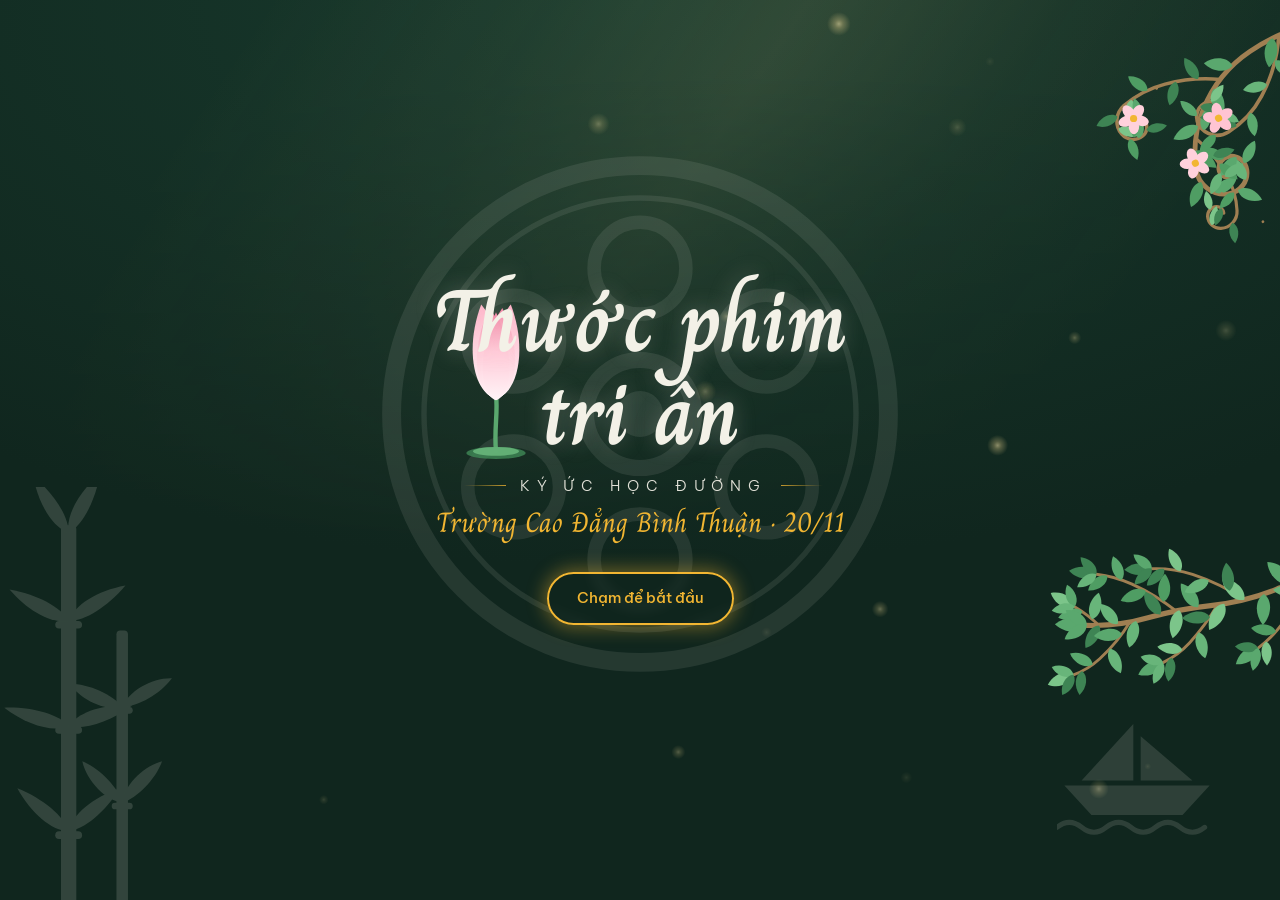
==== index.html @ 427b285a "Add files via upload" ====
<!doctype html>
<!--
  THƯỚC PHIM TRI ÂN · CĐ BÌNH THUẬN (v33 – bản đã làm đẹp code)
  Các khối mã trong file (theo thứ tự xuất hiện):
    - CSS  (chính)
    - CSS  mail-intro-css
    - CSS  replay-css
    - CSS  start-polish-css
    - CSS  fin-pop-css
    - CSS  lite-css
    - CSS  v29-flora-css
    - CSS  finale-css
    - CSS  fumo-css
    - CSS  team-css
    - CSS  lantern-css
    - CSS  cat-css
    - CSS  cat-neon-css
    - CSS  past-css
    - CSS  meme-css
    - CSS  toast-css
    - JS   (chính)
    - JS   (chính)
    - JS   finale-js
    - JS   fumo-js
    - JS   lantern-js
    - JS   toast-js
    - JS   start-dust-js
    - JS   (chính)
  Dữ liệu ảnh/âm thanh/video nằm cuối file trong các thẻ <script type="text/plain" id="d0..d19"> (base64).
-->
<html lang="vi">
<head>
<meta charset="UTF-8">
<meta name="viewport" content="width=device-width,initial-scale=1,viewport-fit=cover">
<script>
/* v29: chế độ nhẹ cho iPhone / máy yếu + hiện lỗi nếu có (thay vì đơ im lặng) */
var _DD = function (id) {
  var e = document.getElementById(id);
  if (!e)
    throw new Error("thiếu dữ liệu " + id);
  return e.textContent;
};
var _D = _DD;
var _L = function (id) {
  var a = [0].concat([].slice.call(arguments, 1));
  Object.defineProperty(a, 0, { get: function () {
      return _D(id);
    } });
  return a;
};
(function () {
  var d = document.documentElement, n = navigator, ios = /iP(hone|ad|od)/.test(n.userAgent) || (n.platform === "MacIntel" && n.maxTouchPoints > 1);
  if (ios)
    d.className += " ios";
  if (ios || /Zalo|FBAN|FBAV|FB_IAB|Messenger|Instagram|Line\//i.test(n.userAgent) || (n.hardwareConcurrency || 8) <= 4 || (n.deviceMemory || 8) <= 2)
    d.className += " lite";
  addEventListener("error", function (e) {
    try {
      var b = document.getElementById("err-b");
      if (!b) {
        b = document.createElement("div");
        b.id = "err-b";
        b.style.cssText = "position:fixed;left:8px;right:8px;bottom:8px;z-index:2147483647;background:#4a1010;color:#fff;font:12px/1.4 sans-serif;padding:8px 10px;border-radius:8px;opacity:.94";
        b.onclick = function () {
          b.remove();
        };
        (document.body || d).appendChild(b);
      }
      b.textContent = "Lỗi: " + (e.message || "không rõ") + (e.lineno ? " (dòng " + e.lineno + ")" : "") + " · chạm để ẩn";
    }
    catch (x) { }
  });
})();
</script>
<meta name="theme-color" content="#10261e">
<title>Thước phim tri ân · CĐ Bình Thuận</title>
<link rel="stylesheet" href="https://fonts.googleapis.com/css2?family=Charm:wght@400;700&family=Great+Vibes&family=Alex+Brush&family=VT323&family=Be+Vietnam+Pro:wght@300;400;500;600;700&display=swap">
<style>
/* Chỉ áp dụng trên Laptop / Máy tính, giữ nguyên 100% trên Android & iPhone */
@media (min-width: 768px) and (hover: hover) and (pointer: fine) {
  #start .st-lotus {
    left: calc(50% - 210px) !important;
    right: auto !important;
    top: 32% !important;
    bottom: auto !important;
  }
}
</style>
<style>
:root {
  --board: #10261e;
  --board2: #183a2d;
  --chalk: #f3f1e7;
  --sun: #f2b632;
  --rose: #ee8f8a;
  --ink: #1f3f8f;
  --paper: #fbf9f1;
  --hand: "Charm","Dancing Script",cursive;
  --sans: "Be Vietnam Pro",system-ui,sans-serif;
  box-sizing: border-box;
  padding-top: env(safe-area-inset-top, 0px);
  padding-bottom: env(safe-area-inset-bottom, 0px);
}
* {
  box-sizing: border-box;
  -webkit-tap-highlight-color: transparent;
}
html,
body {
  margin: 0;
  width: 100%;
  height: 100%;
  height: 100dvh;
  overflow: hidden;
  background: var(--board);
  color: var(--chalk);
  font-family: var(--sans);
}
button {
  font: inherit;
  color: inherit;
  cursor: pointer;
}
#stage,
#fx {
  position: fixed;
  inset: 0;
  width: 100%;
  height: 100%;
}
#stage {
  z-index: 1;
  background: #000;
}
#fx {
  z-index: 3;
  pointer-events: none;
}
.sc {
  position: absolute;
  inset: 0;
  opacity: 0;
  transition: opacity 1.4s ease;
  overflow: hidden;
}
.sc.on {
  opacity: 1;
}
.sc svg,
.sc img {
  width: 100%;
  height: 100%;
  object-fit: cover;
  display: block;
}
.sc.on svg,
.sc.on img {
  animation: kb 5.5s ease-out forwards;
}
.sc.z.on svg,
.sc.z.on img {
  animation: zo 10s ease-out forwards;
}
@keyframes kb {
  from {
    transform: scale(1.02);
  }
  to {
    transform: scale(1.12);
  }
}

@keyframes zo {
  from {
    transform: scale(1.4);
  }
  to {
    transform: scale(1);
  }
}

#stage::after {
  content: "";
  position: absolute;
  inset: 0;
  z-index: 2;
  background:
    linear-gradient(0deg, rgba(0, 0, 0, .72), transparent 45%),
    radial-gradient(120% 90% at 50% 40%, transparent 55%, rgba(0, 0, 0, .5));
}
.scr {
  position: fixed;
  inset: 0;
  width: 100%;
  height: 100dvh;
  z-index: 5;
  display: flex;
  flex-direction: column;
  align-items: center;
  justify-content: center;
  text-align: center;
  padding: clamp(12px, 3vmin, 28px);
  transition: opacity .8s, visibility .8s;
}
.scr.off {
  opacity: 0;
  visibility: hidden;
  pointer-events: none;
}
h1,
h2 {
  font-family: var(--hand);
  font-weight: 700;
  margin: 0;
}
#start {
  background: radial-gradient(120% 90% at 50% 0, var(--board2), var(--board) 70%);
  z-index: 12;
}
#start h1 {
  font-size: clamp(42px, 11vmin, 88px);
  line-height: 1.05;
  text-shadow: 0 0 22px rgba(243, 241, 231, .25);
}
#start p {
  font-family: var(--hand);
  color: var(--sun);
  font-size: clamp(18px, 4.5vmin, 28px);
  margin: 12px 0 28px;
}
.btn {
  border: 2px solid var(--chalk);
  background: rgba(16, 38, 30, .65);
  border-radius: 999px;
  padding: clamp(10px, 2vmin, 14px) clamp(20px, 4vmin, 28px);
  font-size: clamp(13px, 2.4vmin, 15px);
  font-weight: 500;
  transition: .2s;
  -webkit-backdrop-filter: blur(4px);
  backdrop-filter: blur(4px);
}
.btn:hover,
.btn:focus-visible {
  background: var(--chalk);
  color: var(--board);
  outline: none;
}
.btn.sun {
  border-color: var(--sun);
  color: var(--sun);
}
.btn.sun:hover,
.btn.sun:focus-visible {
  background: var(--sun);
  color: var(--board);
}
.btn.glow {
  background: var(--sun);
  color: var(--board);
  border-color: var(--sun);
  animation: gl 1.8s ease-in-out infinite;
}
@keyframes gl {
  50% {
    box-shadow: 0 0 0 8px rgba(242, 182, 50, .2), 0 0 32px rgba(242, 182, 50, .8);
  }
}

.row {
  display: flex;
  gap: 12px;
  flex-wrap: wrap;
  justify-content: center;
}
#skip,
#snd {
  position: fixed;
  z-index: 15;
  top: calc(env(safe-area-inset-top, 0px) + 12px);
  border: 1px solid rgba(243, 241, 231, .6);
  background: rgba(16, 38, 30, .65);
  border-radius: 999px;
  height: 38px;
  font-size: 13px;
  display: none;
  -webkit-backdrop-filter: blur(4px);
  backdrop-filter: blur(4px);
}
#skip {
  right: 14px;
  padding: 0 16px;
}
#snd {
  left: 14px;
  width: 38px;
  font-size: 17px;
}
#bar {
  position: fixed;
  z-index: 15;
  left: 0;
  top: 0;
  height: 3px;
  background: var(--sun);
  width: 0;
  transition: width 4s linear;
}
#cap {
  position: fixed;
  z-index: 6;
  left: 0;
  right: 0;
  bottom: calc(env(safe-area-inset-bottom, 0px) + 9dvh);
  text-align: center;
  padding: 0 24px;
  pointer-events: none;
  opacity: 0;
  transition: opacity 1s;
}
#cap.on {
  opacity: 1;
}
#cap.top {
  bottom: auto;
  top: calc(env(safe-area-inset-top, 0px) + 10dvh);
}
#cap b {
  font-family: var(--hand);
  font-weight: 700;
  font-size: clamp(22px, 5.2vmin, 42px);
  line-height: 1.25;
  text-shadow: 0 2px 14px rgba(0, 0, 0, .85);
}

/* INTRO PHIM NGẮN (8 ẢNH THẬT · ~22s) */
#intro-vid-scr {
  background: #000;
  z-index: 11;
  padding: 0;
  overflow: hidden;
}
#rv {
  position: absolute;
  inset: 0;
  overflow: hidden;
  background: #000;
}
#rv-layers {
  position: absolute;
  inset: 0;
  z-index: 1;
  perspective: 1200px;
}
.rs {
  position: absolute;
  inset: 0;
  overflow: hidden;
  background: #000;
  backface-visibility: hidden;
}
.rbg {
  position: absolute;
  left: -8%;
  top: -8%;
  width: 116%;
  height: 116%;
  object-fit: cover;
  filter: blur(28px) brightness(.55) saturate(1.25);
}
.rfg {
  position: absolute;
  inset: 0;
  will-change: transform, filter;
}
.rfg img {
  width: 100%;
  height: 100%;
  display: block;
}
#rv-shade {
  position: absolute;
  inset: 0;
  z-index: 3;
  pointer-events: none;
  background:
    linear-gradient(0deg, rgba(0, 0, 0, .7), transparent 42%),
    radial-gradient(120% 90% at 50% 45%, transparent 58%, rgba(0, 0, 0, .45));
}
#rv-dust {
  position: absolute;
  inset: 0;
  width: 100%;
  height: 100%;
  z-index: 4;
  pointer-events: none;
}
#rv-leak {
  position: absolute;
  inset: -10% -40%;
  z-index: 5;
  pointer-events: none;
  opacity: 0;
  mix-blend-mode: screen;
  background: linear-gradient(115deg, transparent 38%, rgba(255, 205, 120, .55) 47%, rgba(255, 255, 255, .7) 50%, rgba(255, 170, 90, .45) 54%, transparent 62%);
}
#rv-txt {
  position: absolute;
  left: 0;
  right: 0;
  bottom: calc(env(safe-area-inset-bottom, 0px) + 13dvh);
  z-index: 6;
  display: flex;
  justify-content: center;
  padding: 0 6vw;
  pointer-events: none;
}
.rt {
  position: relative;
  display: inline-block;
  max-width: 100%;
  text-align: center;
  font-family: var(--hand);
  font-weight: 700;
  font-size: clamp(28px, 7.2vmin, 58px);
  line-height: 1.2;
  color: #fff;
  text-shadow: 0 2px 18px rgba(0, 0, 0, .9), 0 0 3px rgba(0, 0, 0, .6);
}
.rt.sn {
  font-family: var(--sans);
  font-weight: 800;
  letter-spacing: .04em;
  font-size: clamp(24px, 6.2vmin, 50px);
}
.rt .w {
  display: inline-block;
  margin: 0 .14em;
  opacity: 0;
}
.rt.sp {
  display: block;
  width: 100%;
  height: 1.3em;
}
.rt.sp span {
  position: absolute;
  left: 0;
  right: 0;
  top: 0;
  text-align: center;
}
.rt.sp .a {
  clip-path: inset(0 0 50% 0);
}
.rt.sp .b {
  clip-path: inset(50% 0 0 0);
}
.rt.g::before,
.rt.g::after {
  content: attr(data-t);
  position: absolute;
  left: 0;
  top: 0;
  width: 100%;
  text-align: center;
  pointer-events: none;
  mix-blend-mode: screen;
}
.rt.g::before {
  color: #00f0ff;
  animation: gA .55s steps(2) 2 both;
}
.rt.g::after {
  color: #ff2bd6;
  animation: gB .55s steps(2) 2 both;
}
@keyframes gA {
  0% {
    transform: translate(-5px, 2px);
    clip-path: inset(10% 0 55% 0);
  }
  25% {
    transform: translate(6px, -2px);
    clip-path: inset(55% 0 10% 0);
  }
  50% {
    transform: translate(-3px, 0);
    clip-path: inset(30% 0 40% 0);
  }
  75% {
    transform: translate(4px, 2px);
    clip-path: inset(0 0 70% 0);
  }
  100% {
    transform: translate(0);
    clip-path: inset(0 0 100% 0);
  }
}

@keyframes gB {
  0% {
    transform: translate(5px, -2px);
    clip-path: inset(60% 0 5% 0);
  }
  25% {
    transform: translate(-6px, 2px);
    clip-path: inset(5% 0 60% 0);
  }
  50% {
    transform: translate(3px, 0);
    clip-path: inset(45% 0 25% 0);
  }
  75% {
    transform: translate(-4px, -2px);
    clip-path: inset(70% 0 0 0);
  }
  100% {
    transform: translate(0);
    clip-path: inset(100% 0 0 0);
  }
}

#rv-end {
  position: absolute;
  inset: 0;
  z-index: 7;
  display: flex;
  flex-direction: column;
  align-items: center;
  justify-content: center;
  text-align: center;
  padding: 0 7vw;
  opacity: 0;
  pointer-events: none;
}
#rv-end small {
  font-family: var(--sans);
  font-weight: 600;
  font-size: clamp(12px, 2.8vmin, 17px);
  letter-spacing: .34em;
  text-transform: uppercase;
  color: #f3f1e7;
  text-shadow: 0 2px 12px rgba(0, 0, 0, .9);
  margin-bottom: 14px;
}
#rv-title {
  font-family: var(--sans);
  font-weight: 800;
  font-size: clamp(34px, 9.2vmin, 78px);
  line-height: 1.1;
  letter-spacing: .02em;
  text-transform: uppercase;
  background: linear-gradient(110deg, #f2d27a 0%, #f2d27a 38%, #fff 50%, #f2d27a 62%, #f2d27a 100%);
  background-size: 260% 100%;
  -webkit-background-clip: text;
  background-clip: text;
  color: transparent;
  filter: drop-shadow(0 3px 14px rgba(0, 0, 0, .85));
}
#rv-end em {
  margin-top: 14px;
  font-family: var(--hand);
  font-style: normal;
  font-size: clamp(20px, 4.6vmin, 32px);
  color: var(--sun);
  text-shadow: 0 2px 12px rgba(0, 0, 0, .9);
}
#rv-flash {
  position: absolute;
  inset: 0;
  z-index: 9;
  background: #fff;
  opacity: 0;
  pointer-events: none;
}
#rv-fade {
  position: absolute;
  inset: 0;
  z-index: 10;
  background: #000;
  opacity: 0;
  pointer-events: none;
}
#rv-bar {
  position: absolute;
  left: 0;
  top: 0;
  height: 3px;
  width: 0;
  background: var(--sun);
  z-index: 11;
}
.vid-badge {
  position: fixed;
  left: 50%;
  top: calc(env(safe-area-inset-top, 0px) + 14px);
  transform: translateX(-50%);
  background: rgba(16, 38, 30, .72);
  border: 1px solid rgba(242, 182, 50, .45);
  color: var(--sun);
  padding: 6px 16px;
  border-radius: 999px;
  font-size: clamp(10px, 2vmin, 12px);
  letter-spacing: .06em;
  text-transform: uppercase;
  -webkit-backdrop-filter: blur(6px);
  backdrop-filter: blur(6px);
  z-index: 13;
}
#skip-intro {
  position: fixed;
  right: 18px;
  bottom: calc(env(safe-area-inset-bottom, 0px) + 18px);
  z-index: 13;
}

/* SẢNH CHỜ */
#lobby {
  z-index: 10;
  background:
    radial-gradient(circle at 50% 28%, rgba(242, 182, 50, .16), transparent 55%),
    radial-gradient(120% 90% at 50% 0%, #1d4636 0%, #10261e 65%, #091712 100%);
  justify-content: space-between;
  padding: calc(env(safe-area-inset-top, 0px) + 46px) 16px calc(env(safe-area-inset-bottom, 0px) + 20px);
}
.lobby-header {
  display: flex;
  flex-direction: column;
  align-items: center;
  gap: 4px;
}
.lobby-pill {
  display: inline-flex;
  align-items: center;
  gap: 8px;
  padding: 5px 14px;
  border-radius: 999px;
  background: rgba(242, 182, 50, .14);
  border: 1px solid rgba(242, 182, 50, .45);
  color: var(--sun);
  font-size: clamp(10px, 2vmin, 12px);
  font-weight: 600;
  letter-spacing: .05em;
  text-transform: uppercase;
}
.lobby-pill span.dot {
  width: 8px;
  height: 8px;
  border-radius: 50%;
  background: var(--sun);
  box-shadow: 0 0 8px var(--sun);
  animation: bl 1.4s infinite;
}
.lobby-title {
  font-family: var(--hand);
  font-size: clamp(24px, 5.5vmin, 38px);
  color: var(--chalk);
  margin-top: 2px;
}
.npc-stage {
  position: relative;
  display: flex;
  flex-direction: column;
  align-items: center;
  justify-content: center;
  margin: auto 0;
  cursor: pointer;
}
.npc-aura {
  position: absolute;
  width: clamp(140px, 28vmin, 220px);
  height: clamp(140px, 28vmin, 220px);
  border-radius: 50%;
  background: radial-gradient(circle, rgba(242, 182, 50, .26), transparent 72%);
  filter: blur(8px);
  animation: pulseAura 3s ease-in-out infinite;
}
@keyframes pulseAura {
  50% {
    transform: scale(1.12);
    opacity: .75;
  }
}

.robot-wrap {
  width: clamp(110px, 22vmin, 165px);
  height: clamp(110px, 22vmin, 165px);
  animation: floatRobot 3.5s ease-in-out infinite;
}
@keyframes floatRobot {
  0%,
  100% {
    transform: translateY(0);
  }
  50% {
    transform: translateY(-10px);
  }
}

.robot-wrap.talking {
  animation: talkBounce .35s ease-in-out infinite alternate;
}
@keyframes talkBounce {
  from {
    transform: translateY(-5px) scale(1);
  }
  to {
    transform: translateY(-12px) scale(1.03);
  }
}

.robot-shadow {
  width: 80px;
  height: 12px;
  background: rgba(0, 0, 0, .45);
  border-radius: 50%;
  filter: blur(4px);
  margin-top: 8px;
}
.npc-dialog-box {
  background: rgba(18, 43, 34, 0.92);
  border: 2px solid rgba(242, 182, 50, 0.55);
  border-radius: 18px;
  padding: clamp(14px, 2.5vmin, 20px) clamp(16px, 3vmin, 24px);
  width: min(92vw, 520px);
  box-shadow: 0 14px 40px rgba(0, 0, 0, 0.6);
  -webkit-backdrop-filter: blur(8px);
  backdrop-filter: blur(8px);
  cursor: pointer;
  text-align: left;
  position: relative;
}
.npc-name-badge {
  font-size: 12px;
  font-weight: 700;
  color: var(--sun);
  letter-spacing: .05em;
  text-transform: uppercase;
  margin-bottom: 6px;
}
.npc-step-counter {
  position: absolute;
  top: 14px;
  right: 18px;
  font-size: 11px;
  color: rgba(243, 241, 231, 0.6);
  background: rgba(0, 0, 0, 0.25);
  padding: 2px 8px;
  border-radius: 999px;
}
.npc-text {
  font-size: clamp(13.5px, 2.6vmin, 16px);
  line-height: 1.5;
  color: var(--chalk);
  margin: 0 0 10px;
  min-height: 44px;
}
.npc-prompt {
  display: flex;
  justify-content: space-between;
  align-items: center;
  border-top: 1px solid rgba(243, 241, 231, 0.15);
  padding-top: 8px;
  font-size: 12px;
  color: var(--sun);
}
.click-hint {
  font-weight: 600;
  animation: bl 1.2s infinite;
}

/* PHONG BÌ */
#ew {
  position: fixed;
  left: 50%;
  bottom: calc(env(safe-area-inset-bottom, 0px) + 5dvh);
  width: min(88vw, 420px);
  padding: clamp(18px, 3dvh, 26px) 16px 14px;
  background: rgba(16, 38, 30, 0.52);
  border: 1.5px solid rgba(243, 241, 231, 0.22);
  border-top: 2.5px dashed rgba(243, 241, 231, 0.68);
  border-radius: 0 0 16px 16px;
  -webkit-backdrop-filter: blur(4px);
  backdrop-filter: blur(4px);
  display: flex;
  flex-direction: column;
  align-items: center;
  transform: translate(-50%, 150%);
  opacity: 0;
  transition: transform 2.4s cubic-bezier(.16, .84, .28, 1), opacity 1.8s ease;
  z-index: 6;
}
#ew.in {
  transform: translate(-50%, 0);
  opacity: 1;
}
#ew.gone {
  opacity: 0;
  transform: translate(-50%, 30%) scale(.9);
  pointer-events: none;
  transition: transform .8s, opacity .6s;
}
.chalk-dash-line {
  position: absolute;
  top: -13px;
  padding: 2px 14px;
  background: var(--board);
  border: 1px dashed rgba(243, 241, 231, 0.45);
  border-radius: 999px;
  font-family: var(--hand);
  font-size: clamp(13px, 2.5vmin, 15px);
  color: rgba(243, 241, 231, 0.9);
  letter-spacing: .04em;
  white-space: nowrap;
}
.env {
  position: relative;
  width: clamp(190px, 45vmin, 290px);
  height: clamp(126px, 30vmin, 194px);
  cursor: pointer;
}
.env.pop {
  animation: bob 2.2s ease-in-out infinite;
}
@keyframes bob {
  50% {
    transform: translateY(-8px) rotate(-1deg);
  }
}

.env .back,
.env .front,
.env .flap {
  position: absolute;
  left: 0;
  right: 0;
}
.env .back {
  inset: 0;
  background: #e9c97a;
  border-radius: 6px;
}
.env .front {
  inset: 0;
  background:
    linear-gradient(135deg, transparent 49.5%, #f3d88f 50%) left/50% 100% no-repeat,
    linear-gradient(225deg, transparent 49.5%, #f0d283 50%) right/50% 100% no-repeat;
  border-radius: 6px;
  z-index: 3;
}
.env .flap {
  top: 0;
  height: 56%;
  background: #d9b45e;
  clip-path: polygon(0 0, 100% 0, 50% 100%);
  transform-origin: top;
  transition: transform .7s, z-index 0s .35s;
  z-index: 4;
}
.env .seal {
  position: absolute;
  left: 50%;
  top: 50%;
  width: 44px;
  height: 44px;
  margin: -12px 0 0 -22px;
  border-radius: 50%;
  background: var(--rose);
  z-index: 5;
  display: grid;
  place-items: center;
  font-size: 21px;
  box-shadow: 0 2px 6px rgba(0, 0, 0, .35);
}
.env.open .flap {
  transform: rotateX(180deg);
  z-index: 1;
}
.env.open .seal {
  opacity: 0;
}
.tip {
  margin-top: 14px;
  font-family: var(--hand);
  font-size: clamp(18px, 3.8vmin, 23px);
  color: var(--sun);
  animation: bl 1.6s ease-in-out infinite;
}
@keyframes bl {
  50% {
    opacity: .25;
  }
}

/* KHUNG CHỨA LÁ THƯ (CHUNG CHO CẢ 2 ERA) */
.paper-container {
  position: fixed;
  left: 50%;
  top: 48%;
  transform: translate(-50%, 40%) scale(.5);
  opacity: 0;
  visibility: hidden;
  transition: transform .8s cubic-bezier(.2, .8, .2, 1), opacity .6s, width .4s, max-height .4s;
  z-index: 7;
}
.paper-container.up {
  transform: translate(-50%, -50%) scale(1);
  opacity: 1;
  visibility: visible;
}
.paper-container.fold {
  transform: translate(-50%, -50%) scale(.06) rotate(200deg);
  opacity: 0;
  transition: transform 1s ease-in, opacity 1s;
}

/* THANH TABS CHUYỂN ĐỔI QUÁ KHỨ / HIỆN TẠI GỌN ĐẸP */
.era-nav-bar {
  display: none;
  align-items: center;
  justify-content: space-between;
  background: #ffffff;
  border-radius: 14px 14px 0 0;
  padding: 8px 16px;
  border-bottom: 1px solid #e2e8f0;
  box-shadow: 0 4px 14px rgba(0, 0, 0, 0.06);
}
.era-nav-bar.show {
  display: flex;
}
.era-tab-group {
  display: inline-flex;
  background: #f1f5f9;
  padding: 3px;
  border-radius: 10px;
  gap: 4px;
}
.era-btn {
  border: none;
  background: transparent;
  color: #64748b;
  font-family: var(--sans);
  font-size: clamp(12px, 2.4vmin, 13.5px);
  font-weight: 600;
  padding: 6px 16px;
  border-radius: 8px;
  transition: all .25s ease;
}
.era-btn.active {
  background: #2563eb;
  color: #ffffff;
  box-shadow: 0 2px 8px rgba(37, 99, 235, 0.35);
}
.era-status-badge {
  font-size: 12px;
  font-weight: 600;
  color: #1e293b;
  display: flex;
  align-items: center;
  gap: 6px;
}
.era-status-badge i {
  width: 8px;
  height: 8px;
  border-radius: 50%;
  background: #10b981;
  display: inline-block;
}

/* ===================================================
   1. BỨC THƯ QUÁ KHỨ (GIẤY Ô LY CARO THƯ PHÁP CỔ XƯA)
   =================================================== */
.paper-ancient-sheet {
  width: clamp(300px, 88vw, 480px);
  max-height: clamp(260px, 65dvh, 560px);
  background-color: #ebd8b7;
  background-image:
    linear-gradient(rgba(175, 135, 90, 0.18) 1px, transparent 1px),
    linear-gradient(90deg, rgba(175, 135, 90, 0.18) 1px, transparent 1px);
  background-size: 20px 20px;
  border: 4px double #7a4f28;
  border-radius: 8px;
  padding: 24px 22px 20px;
  box-shadow: inset 0 0 35px rgba(110, 65, 25, 0.22), 0 20px 50px rgba(0, 0, 0, 0.7);
  overflow-y: auto;
  overflow-x: hidden;
  position: relative;
  text-align: left;
  cursor: pointer;
}
.ancient-seal-square {
  position: absolute;
  top: 16px;
  right: 18px;
  width: 44px;
  height: 44px;
  border: 2.5px solid #ab2323;
  border-radius: 5px;
  display: grid;
  place-items: center;
  color: #ab2323;
  font-size: 11px;
  font-weight: 700;
  line-height: 1.15;
  text-align: center;
  background: rgba(171, 35, 35, 0.06);
  box-shadow: inset 0 0 4px rgba(171, 35, 35, 0.2);
  pointer-events: none;
  letter-spacing: 1px;
}
.ancient-to {
  font-family: var(--sans);
  font-weight: 700;
  font-size: clamp(17px, 3.8vmin, 22px);
  line-height: 1.35;
  color: #2c1b0e;
  margin: 0 0 12px;
  padding-right: 48px;
}
.ancient-body {
  margin: 0;
  font-family: var(--hand);
  font-size: clamp(19px, 4.2vmin, 23px);
  line-height: 1.5;
  color: #2b180d;
  white-space: pre-wrap;
  word-break: break-word;
}
.ancient-tap-hint {
  margin-top: 20px;
  text-align: center;
}
.ancient-tap-pill {
  display: inline-block;
  padding: 8px 22px;
  border-radius: 999px;
  background: rgba(110, 65, 25, 0.1);
  border: 1.5px dashed #7a4f28;
  font-family: var(--sans);
  font-size: clamp(12px, 2.4vmin, 13.5px);
  font-weight: 600;
  color: #543114;
  animation: pulseTouch 1.6s ease-in-out infinite;
}
@keyframes pulseTouch {
  50% {
    transform: scale(1.04);
    background: rgba(110, 65, 25, 0.2);
  }
}

/* ===================================================
   2. BỨC THƯ HIỆN TẠI (GIAO DIỆN HỘP THƯ EMAIL MỞ RỘNG)
   =================================================== */
.paper-email-client {
  width: clamp(320px, 94vw, 820px);
  height: clamp(380px, 76dvh, 640px);
  background: #ffffff;
  border-radius: 0 0 16px 16px;
  display: flex;
  flex-direction: column;
  box-shadow: 0 24px 70px rgba(0, 0, 0, 0.65);
  overflow: hidden;
  text-align: left;
  border: 1px solid #cbd5e1;
  border-top: none;
}
.email-title-bar {
  background: #f8fafc;
  padding: 10px 18px;
  display: flex;
  align-items: center;
  justify-content: space-between;
  border-bottom: 1px solid #e2e8f0;
}
.email-mac-dots {
  display: flex;
  gap: 7px;
}
.email-mac-dots span {
  width: 11px;
  height: 11px;
  border-radius: 50%;
  display: inline-block;
}
.dot-red {
  background: #ef4444;
}
.dot-yellow {
  background: #f59e0b;
}
.dot-green {
  background: #10b981;
}
.email-app-name {
  font-size: 12px;
  font-weight: 600;
  color: #475569;
  display: flex;
  align-items: center;
  gap: 6px;
}
.email-security-badge {
  font-size: 11px;
  color: #0284c7;
  background: #e0f2fe;
  padding: 2px 10px;
  border-radius: 999px;
  font-weight: 600;
}

/* Header Email: Rút gọn thông tin tinh tế, không chiếm chỗ */
.email-header-meta {
  padding: 12px 20px;
  background: #ffffff;
  border-bottom: 1px solid #f1f5f9;
  display: flex;
  flex-direction: column;
  gap: 8px;
}
.email-subject-line {
  display: flex;
  align-items: center;
  justify-content: space-between;
  gap: 10px;
}
.email-subject {
  font-size: clamp(15px, 3.2vmin, 19px);
  font-weight: 700;
  color: #0f172a;
  line-height: 1.3;
}
.email-inbox-tag {
  font-size: 11px;
  font-weight: 700;
  background: #dbeafe;
  color: #1e40af;
  padding: 3px 8px;
  border-radius: 6px;
  text-transform: uppercase;
}
.email-people {
  display: flex;
  align-items: center;
  gap: 12px;
}
.email-avatar {
  width: 36px;
  height: 36px;
  border-radius: 50%;
  background: linear-gradient(135deg, #2563eb, #38bdf8);
  color: #fff;
  font-weight: 700;
  display: grid;
  place-items: center;
  font-size: 13px;
  flex-shrink: 0;
}
.email-avatar {
  overflow: hidden;
  box-shadow: 0 0 0 2px #fff, 0 1px 4px rgba(0, 0, 0, .25);
}
.email-avatar img {
  width: 100%;
  height: 100%;
  object-fit: cover;
  object-position: center;
  border-radius: 50%;
  display: block;
  pointer-events: none;
  -webkit-user-select: none;
  user-select: none;
}
.email-parties {
  display: flex;
  flex-direction: column;
  font-size: clamp(12px, 2.4vmin, 13px);
  line-height: 1.45;
}
.email-parties div {
  color: #000;
  font-weight: 800;
}
.email-parties b {
  color: #000;
  font-weight: 800;
}
.email-parties span {
  color: #475569;
}

/* Vùng đọc nội dung thư mở rộng tối đa */
.email-body-scroll {
  flex: 1;
  overflow-y: auto;
  overflow-x: hidden;
  padding: 18px 22px;
  background: #ffffff;
  scroll-behavior: smooth;
}
.email-content-text {
  font-family: var(--sans);
  font-size: clamp(14px, 2.7vmin, 16.5px);
  line-height: 1.8;
  color: #1e293b;
  margin: 0;
  white-space: pre-wrap;
  word-break: break-word;
}

/* 1 tệp đính kèm tượng trưng thanh lịch nằm ngang */
.email-attachment-card {
  display: inline-flex;
  align-items: center;
  gap: 10px;
  margin-top: 14px;
  padding: 8px 14px;
  border-radius: 8px;
  background: #f8fafc;
  border: 1px solid #e2e8f0;
  font-size: 12px;
  color: #334155;
  cursor: pointer;
  transition: background .2s;
}
.email-attachment-card:hover {
  background: #f1f5f9;
}
.email-attachment-card .file-icon {
  font-size: 18px;
}
.email-attachment-card .file-name {
  font-weight: 600;
  color: #0f172a;
}
.email-attachment-card .file-size {
  color: #64748b;
  font-size: 11px;
}

/* Footer thư điện tử */
.email-footer-bar {
  padding: 10px 18px;
  background: #f8fafc;
  border-top: 1px solid #e2e8f0;
  display: flex;
  align-items: center;
  justify-content: space-between;
  gap: 8px;
  flex-wrap: wrap;
}
.email-sign-status {
  font-size: 12px;
  font-weight: 600;
  color: #059669;
  display: flex;
  align-items: center;
  gap: 6px;
}
.email-sign-status i {
  width: 7px;
  height: 7px;
  border-radius: 50%;
  background: #059669;
  display: inline-block;
}
.email-actions {
  display: flex;
  gap: 8px;
}
.email-btn-action {
  border: 1px solid #cbd5e1;
  background: #fff;
  color: #1e293b;
  padding: 5px 12px;
  border-radius: 6px;
  font-size: 12px;
  font-weight: 600;
  display: flex;
  align-items: center;
  gap: 5px;
}
.email-btn-action.heart {
  background: #ec4899;
  color: #fff;
  border-color: #ec4899;
}
.caret::after {
  content: "|";
  animation: bl 1s steps(1) infinite;
}

/* HIỆU ỨNG NHỎ MỰC */
#ink-overlay {
  position: fixed;
  inset: 0;
  z-index: 14;
  pointer-events: none;
  display: flex;
  align-items: center;
  justify-content: center;
  overflow: hidden;
  opacity: 0;
  visibility: hidden;
  background: rgba(10, 10, 10, .92);
  transition: opacity .9s ease, visibility .9s;
}
#ink-overlay.active {
  opacity: 1;
  visibility: visible;
  pointer-events: auto;
}
#ink-drop {
  position: absolute;
  left: 50%;
  top: 50%;
  width: 22px;
  height: 30px;
  margin: -15px 0 0 -11px;
  border-radius: 50% 50% 50% 50% / 60% 60% 40% 40%;
  background: #0a0a0a;
  box-shadow: 0 0 18px rgba(255, 255, 255, .35);
  opacity: 0;
  transform: translateY(-48vh) scale(.7);
}
#ink-drop.fall {
  animation: inkDropFall .95s cubic-bezier(.55, .05, .85, .35) forwards;
}
@keyframes inkDropFall {
  0% {
    opacity: 0;
    transform: translateY(-48vh) scale(.65);
  }
  20% {
    opacity: 1;
  }
  85% {
    opacity: 1;
    transform: translateY(0) scale(.95, 1.25);
  }
  100% {
    opacity: 0;
    transform: translateY(6px) scale(2.2, .25);
  }
}

#ink-blot {
  position: absolute;
  width: min(92vmin, 620px);
  height: min(92vmin, 620px);
  opacity: 0;
  transform: scale(.02);
}
#ink-blot.spread {
  animation: inkBlotSpread 2.8s cubic-bezier(.16, .84, .28, 1) forwards;
}
@keyframes inkBlotSpread {
  0% {
    opacity: 0;
    transform: scale(.02) rotate(-12deg);
  }
  15% {
    opacity: 1;
  }
  70% {
    opacity: 1;
    transform: scale(1.05) rotate(0deg);
  }
  100% {
    opacity: 1;
    transform: scale(1.25) rotate(3deg);
  }
}

#ink-msg {
  position: relative;
  z-index: 3;
  max-width: min(86vw, 460px);
  padding: 22px 26px;
  text-align: center;
  opacity: 0;
  transform: translateY(12px) scale(.95);
  transition: opacity 1.1s ease, transform 1.1s cubic-bezier(.2, .8, .2, 1);
}
#ink-msg.show {
  opacity: 1;
  transform: translateY(0) scale(1);
}
#ink-msg p {
  margin: 0 0 10px;
  font-family: var(--hand);
  font-size: clamp(22px, 5.2vmin, 34px);
  line-height: 1.4;
  color: #f7f5f0;
  text-shadow: 0 2px 16px #000;
}
#ink-msg small {
  display: block;
  font-family: var(--sans);
  font-size: clamp(11px, 2.4vmin, 13px);
  letter-spacing: .08em;
  text-transform: uppercase;
  color: #cfcac0;
}

/* POLAROIDS (CHỈ XUẤT HIỆN Ở THỜI XƯA) */
.pol {
  position: fixed;
  z-index: 6;
  left: var(--x);
  top: var(--y);
  width: clamp(74px, 18vmin, 125px);
  background: #efe1c6;
  filter: sepia(.7) contrast(1.05);
  padding: 5px 5px 18px;
  box-shadow: 0 8px 24px rgba(0, 0, 0, .5);
  transform: translateX(var(--f)) rotate(var(--r));
  transition: transform 1.2s cubic-bezier(.2, .8, .2, 1), opacity .6s;
}
.pol.in {
  transform: rotate(var(--r));
}
.pol .im {
  aspect-ratio: 1;
  overflow: hidden;
  background: var(--board2);
}
.pol .im svg,
.pol .im img {
  width: 100%;
  height: 100%;
  object-fit: cover;
  display: block;
}
.pol i {
  position: absolute;
  left: 0;
  right: 0;
  bottom: 2px;
  text-align: center;
  font: normal clamp(9.5px, 1.9vmin, 12px) var(--hand);
  color: #422918;
  white-space: nowrap;
  overflow: hidden;
  text-overflow: ellipsis;
  padding: 0 3px;
}
#end {
  position: fixed;
  z-index: 8;
  left: 0;
  right: 0;
  bottom: calc(env(safe-area-inset-bottom, 0px) + 3dvh);
  display: flex;
  gap: 10px;
  flex-wrap: wrap;
  justify-content: center;
  padding: 0 16px;
  opacity: 0;
  visibility: hidden;
  transition: opacity 1s;
}
#end.on {
  opacity: 1;
  visibility: visible;
}

/* chim bồ câu: kích thước/vị trí/hiệu ứng bay khai báo ở phần "v9" và "v14" bên dưới */
#star {
  position: fixed;
  z-index: 9;
  pointer-events: none;
}
#sent {
  position: fixed;
  z-index: 9;
  left: 0;
  right: 0;
  top: 34%;
  text-align: center;
  padding: 0 24px;
  font: 700 clamp(26px, 7.5vmin, 52px)/1.2 var(--hand);
  color: var(--sun);
  text-shadow: 0 0 22px rgba(242, 182, 50, .6);
  opacity: 0;
  transition: opacity 1.2s;
  pointer-events: none;
}
#sent.on {
  opacity: 1;
}

/* MÀN HÌNH KẾT THÚC */
#fin {
  background: radial-gradient(120% 90% at 50% 0, var(--board2), var(--board) 70%);
  z-index: 10;
}
#fin .big {
  font: 400 clamp(20px, 5vmin, 32px)/1.35 var(--hand);
  max-width: 560px;
  margin: 0 0 16px;
}
#fin .wish {
  font-family: "Shelia", "Great Vibes", "Charm", cursive;
  font-weight: 700;
  -webkit-text-stroke: .7px currentColor;
  font-size: clamp(36px, 10vmin, 68px);
  line-height: 1.15;
  color: #ffd75e;
  text-shadow: 0 0 22px rgba(242, 182, 50, .55), 0 3px 10px rgba(0, 0, 0, .6);
  max-width: 680px;
  margin: 0 0 14px;
  padding: 0 10px;
  letter-spacing: .01em;
}
.team-row {
  display: flex;
  align-items: center;
  justify-content: center;
  gap: 16px;
}
.team-logo {
  width: 84px;
  height: 84px;
  flex: 0 0 84px;
  border-radius: 50%;
  object-fit: cover;
  object-position: 28% 58%;
  border: 2.5px solid var(--sun);
  box-shadow: 0 0 18px rgba(242, 182, 50, .55), 0 4px 14px rgba(0, 0, 0, .6);
  background: #000;
}
.team-row .team-members {
  text-align: left;
}
.team-credits-card {
  background: rgba(18, 43, 34, 0.75);
  border: 1.5px solid rgba(242, 182, 50, 0.45);
  border-radius: 14px;
  padding: 14px 22px;
  margin-bottom: 22px;
  max-width: 440px;
  width: 90%;
  -webkit-backdrop-filter: blur(6px);
  backdrop-filter: blur(6px);
  box-shadow: 0 10px 30px rgba(0, 0, 0, 0.5);
  text-align: center;
}
.team-title {
  font-family: var(--sans);
  font-weight: 700;
  font-size: 15px;
  color: var(--sun);
  letter-spacing: .05em;
  text-transform: uppercase;
  margin-bottom: 8px;
}
.team-members {
  display: flex;
  flex-direction: column;
  gap: 5px;
  font-size: 13.5px;
  color: var(--chalk);
  line-height: 1.5;
}
.team-members b {
  color: #ffffff;
}

/* MINI-GAME */
.mg-title {
  font-size: clamp(26px, 6vmin, 44px);
  color: var(--sun);
  margin-bottom: 4px;
}
.mg-sub {
  font-size: clamp(12.5px, 2.5vmin, 15px);
  opacity: .9;
  margin: 0 0 12px;
  max-width: 540px;
}
.mg-board {
  position: relative;
  width: min(92vw, 560px);
  height: clamp(240px, 52dvh, 370px);
  background: radial-gradient(circle at 50% 35%, #1a3d30, #0f241c 80%);
  border: 6px solid #7d5330;
  border-radius: 14px;
  overflow: hidden;
  margin-bottom: 14px;
}
.mg-word {
  position: absolute;
  padding: 9px 18px;
  border-radius: 999px;
  border: 1.5px solid var(--sun);
  background: rgba(242, 182, 50, .2);
  color: var(--chalk);
  font-weight: 600;
  font-size: clamp(13px, 2.5vmin, 15px);
  transition: transform .28s cubic-bezier(.2, .8, .2, 1), opacity .28s;
  white-space: nowrap;
  user-select: none;
}
.mg-word:hover {
  background: var(--sun);
  color: var(--board);
  transform: scale(1.08);
}
.mg-basket {
  position: absolute;
  left: 50%;
  bottom: 12px;
  transform: translateX(-50%);
  background: rgba(10, 25, 19, .82);
  border: 1.5px solid rgba(242, 182, 50, .55);
  padding: 8px 20px;
  border-radius: 999px;
  font-size: clamp(13px, 2.5vmin, 15px);
  font-weight: 600;
  color: var(--sun);
  white-space: nowrap;
  z-index: 3;
}
.mg-heart-modal {
  position: absolute;
  inset: 0;
  z-index: 5;
  background: rgba(10, 26, 20, .86);
  -webkit-backdrop-filter: blur(5px);
  backdrop-filter: blur(5px);
  display: flex;
  flex-direction: column;
  align-items: center;
  justify-content: center;
  padding: 20px;
  opacity: 0;
  visibility: hidden;
  transition: opacity .6s ease, visibility .6s;
}
.mg-heart-modal.show {
  opacity: 1;
  visibility: visible;
}
.mg-glowing-heart {
  font-size: clamp(58px, 14vmin, 86px);
  line-height: 1;
  margin-bottom: 10px;
  filter: drop-shadow(0 0 24px #ff5e7e);
  animation: heartBeatGlow 1.1s ease-in-out infinite alternate;
}
@keyframes heartBeatGlow {
  from {
    transform: scale(.95);
  }
  to {
    transform: scale(1.14);
  }
}

.mg-heart-title {
  font-family: var(--hand);
  font-size: clamp(24px, 5.5vmin, 34px);
  color: var(--sun);
  margin: 0 0 6px;
}
.mg-heart-desc {
  font-size: clamp(13px, 2.5vmin, 15px);
  color: var(--chalk);
  opacity: .92;
  margin: 0 0 16px;
  max-width: 400px;
}

/* PHÁO HOA TRÁI TIM (canvas riêng, nằm TRƯỚC lá thư) */
#fx-top {
  position: fixed;
  inset: 0;
  width: 100%;
  height: 100%;
  z-index: 30;
  pointer-events: none;
}

/* HỒI ÂM: lời cảm ơn Thầy Cô */
.paper-email-client {
  position: relative;
}
.reply-thanks {
  position: absolute;
  inset: 0;
  z-index: 6;
  display: flex;
  align-items: center;
  justify-content: center;
  padding: 18px;
  background: rgba(255, 255, 255, .9);
  -webkit-backdrop-filter: blur(4px);
  backdrop-filter: blur(4px);
  opacity: 0;
  visibility: hidden;
  transition: opacity .35s, visibility .35s;
}
.reply-thanks.show {
  opacity: 1;
  visibility: visible;
}
.reply-card {
  max-width: 430px;
  text-align: center;
  background: #fff;
  border: 2px solid #f2b632;
  border-radius: 18px;
  padding: 22px 22px 18px;
  box-shadow: 0 14px 40px rgba(15, 23, 42, .28);
  transform: translateY(14px) scale(.94);
  transition: transform .45s cubic-bezier(.2, .8, .2, 1);
}
.reply-thanks.show .reply-card {
  transform: none;
}
.reply-ico {
  font-size: 46px;
  line-height: 1.1;
  animation: heartBeatGlow .8s ease-in-out infinite alternate;
}
.reply-card h3 {
  margin: 8px 0 8px;
  font-family: var(--hand);
  font-size: clamp(24px, 5.5vmin, 32px);
  color: #b45309;
}
.reply-card p {
  margin: 0 0 14px;
  color: #1e293b;
  font-size: clamp(13px, 2.6vmin, 15px);
  line-height: 1.65;
}
.reply-close {
  border: none;
  background: #2563eb;
  color: #fff;
  font-weight: 700;
  padding: 8px 24px;
  border-radius: 999px;
}
.email-btn-action.replied {
  background: #fef3c7;
  border-color: #f2b632;
  color: #92400e;
}
@media (max-width:600px) {
  .email-header-meta {
    padding: 10px 14px;
  }
  .email-body-scroll {
    padding: 14px 16px;
  }
  .paper-ancient-sheet {
    padding: 20px 16px;
  }
}

/* === BẢN VÁ: màu chữ thư hiện tại === */
.paper-email-client {
  color: #000;
}
.email-parties,
.email-parties div,
.email-parties span {
  color: #000;
  font-weight: 700;
}
.email-parties b {
  color: #000;
  font-weight: 800;
}

/* === BẢN VÁ: biểu tượng thư pháp xưa (thay ảnh) === */
.ancient-to {
  min-height: 1.4em;
}
.pol.ico {
  background: none;
  filter: drop-shadow(0 6px 14px rgba(0, 0, 0, .65));
  box-shadow: none;
  padding: 0;
  width: clamp(64px, 15vmin, 104px);
  opacity: 0;
}
.pol.ico.in {
  opacity: 1;
}
.pol.ico .im {
  aspect-ratio: 1;
  background: none;
  overflow: visible;
}
.pol.ico i {
  position: static;
  display: block;
  margin-top: 4px;
  color: #f2d27a;
  font: normal clamp(13px, 2.6vmin, 17px) var(--hand);
  text-shadow: 0 2px 8px #000;
}
.pol.ico .fl {
  transform-box: fill-box;
  transform-origin: 50% 100%;
  animation: flick .9s ease-in-out infinite alternate;
}
@keyframes flick {
  from {
    transform: scale(1, .92);
  }
  to {
    transform: scale(1.08, 1.08);
  }
}

#ink-msg p {
  white-space: pre-line;
}

/* ===== v8: PHÔNG CHỮ ===== */
@font-face {
  font-family: "Alex Brush VN";
  src:
    local("Alex Brush Việt hóa"),
    local("Alex Brush Viet hoa"),
    local("AlexBrush-Regular"),
    local("Alex Brush"),
    url([data-uri]) format("truetype");
  font-display: swap;
}

@font-face {
  font-family: "Shelia VN";
  src:
    local("VNF-Shelia"),
    local("VNF Shelia"),
    local("Font Vnf Shelia"),
    local("Shelia"),
    url([data-uri]) format("truetype");
  font-display: swap;
}

@font-face {
  font-family: "DFVN Pexel Grotesk";
  src:
    local("DFVN Pexel Grotesk"),
    local("DFVN-PexelGrotesk"),
    local("Pexel Grotesk"),
    url([data-uri]) format("truetype");
  font-display: swap;
}

:root {
  --brush: "Alex Brush VN","Alex Brush","Great Vibes","Charm",cursive;
  --shelia: "Shelia VN","Shelia","Great Vibes","Charm",cursive;
  --px: "DFVN Pexel Grotesk","Pexel Grotesk","VT323","Be Vietnam Pro",monospace;
}
#fin .wish {
  font-family: var(--shelia);
}

/* ===== v8: INTRO — Alex Brush + lá thu ===== */
.rt,
.rt.sn {
  font-family: var(--brush);
  font-weight: 400;
  letter-spacing: 0;
  line-height: 1.15;
  font-size: clamp(40px, 9.6vmin, 82px);
}
#rv-end small {
  font-family: var(--brush);
  font-weight: 400;
  font-size: clamp(24px, 5.2vmin, 40px);
  letter-spacing: .02em;
  text-transform: none;
}
#rv-title {
  font-family: var(--brush);
  font-weight: 400;
  text-transform: none;
  letter-spacing: 0;
  line-height: 1.25;
  padding: .08em .22em;
  font-size: clamp(46px, 12.4vmin, 108px);
}
#rv-end em {
  font-family: var(--brush);
  font-size: clamp(28px, 6.2vmin, 48px);
}
.vid-badge {
  font-family: var(--brush);
  text-transform: none;
  letter-spacing: .02em;
  font-size: clamp(16px, 3.2vmin, 22px);
}
#rv-leaves {
  position: absolute;
  inset: 0;
  width: 100%;
  height: 100%;
  z-index: 5;
  pointer-events: none;
}

/* ===== v8: CHATBOT / SẢNH CHỜ ===== */
#lobby > .lobby-header,
#lobby > .npc-stage,
#lobby > .npc-dialog-box {
  position: relative;
  z-index: 2;
}
.lb-scene {
  position: absolute;
  inset: 0;
  overflow: hidden;
  z-index: 0;
  pointer-events: none;
}
.lb-scene svg {
  position: absolute;
  display: block;
}
.lb-scene::after {
  content: "";
  position: absolute;
  inset: 0;
  z-index: 1;
  background:
    linear-gradient(0deg, rgba(9, 23, 18, .62), transparent 40%),
    linear-gradient(180deg, rgba(9, 23, 18, .4), transparent 22%);
}
.lb-back {
  inset: 0;
  width: 100%;
  height: 100%;
}
.lb-tree {
  left: -3vmin;
  bottom: 0;
  height: min(88dvh, 100vw);
  width: auto;
}
.lb-bamboo {
  right: -2vmin;
  bottom: 0;
  height: min(82dvh, 96vw);
  width: auto;
}
.lb-grass {
  left: 0;
  bottom: 0;
  width: 100%;
  height: max(110px, min(16.7vw, 26dvh));
  z-index: 2;
}
.sw {
  transform-box: view-box;
  animation: sway 5s ease-in-out infinite alternate;
}
@keyframes sway {
  from {
    transform: rotate(-1.6deg);
  }
  to {
    transform: rotate(1.8deg);
  }
}

.bob {
  transform-box: view-box;
  animation: bobb 3.2s ease-in-out infinite alternate;
}
@keyframes bobb {
  to {
    transform: translateY(-3px) rotate(-3deg);
  }
}

.fl {
  animation: flickop 4s ease-in-out infinite alternate;
}
@keyframes flickop {
  50% {
    opacity: .35;
  }
}

/* đổi tên: trước đây trùng @keyframes flick */
.bird {
  position: absolute;
  left: 0;
  width: clamp(26px, 4.4vmin, 40px);
  height: auto;
  z-index: 1;
  opacity: .9;
}
.bird .wl,
.bird .wr {
  transform-box: fill-box;
  animation: flap .5s ease-in-out infinite alternate;
}
.bird .wl {
  transform-origin: 100% 100%;
}
.bird .wr {
  transform-origin: 0 100%;
  animation-name: flapr;
}
@keyframes flap {
  from {
    transform: rotate(-8deg);
  }
  to {
    transform: rotate(34deg);
  }
}

@keyframes flapr {
  from {
    transform: rotate(8deg);
  }
  to {
    transform: rotate(-34deg);
  }
}

.bird.b1 {
  top: 12%;
  animation: fly 30s linear infinite;
}
.bird.b2 {
  top: 20%;
  width: clamp(20px, 3.4vmin, 30px);
  animation: fly 38s linear -14s infinite;
}
.bird.b3 {
  top: 8%;
  width: clamp(18px, 3vmin, 26px);
  animation: fly 46s linear -26s infinite;
}
@keyframes fly {
  from {
    transform: translate(-12vw, 0);
  }
  50% {
    transform: translate(50vw, -4vh);
  }
  to {
    transform: translate(112vw, 3vh);
  }
}

.bf {
  position: absolute;
  width: clamp(20px, 3.6vmin, 32px);
  height: auto;
  z-index: 3;
}
.bf .bw {
  transform-box: fill-box;
  transform-origin: 50% 50%;
  animation: wing .35s ease-in-out infinite alternate;
}
@keyframes wing {
  to {
    transform: scaleX(.3);
  }
}

.bf.f1 {
  left: 14%;
  bottom: 21%;
  animation: wander1 17s ease-in-out infinite;
}
.bf.f2 {
  right: 16%;
  bottom: 30%;
  animation: wander2 21s ease-in-out infinite;
}
.bf.f3 {
  left: 52%;
  bottom: 17%;
  animation: wander1 24s ease-in-out -9s infinite;
}
@keyframes wander1 {
  0%,
  100% {
    transform: translate(0, 0) rotate(8deg);
  }
  20% {
    transform: translate(14vw, -9vh) rotate(-12deg);
  }
  45% {
    transform: translate(26vw, 2vh) rotate(14deg);
  }
  70% {
    transform: translate(10vw, -14vh) rotate(-8deg);
  }
}

@keyframes wander2 {
  0%,
  100% {
    transform: translate(0, 0) rotate(-6deg);
  }
  25% {
    transform: translate(-12vw, -10vh) rotate(12deg);
  }
  55% {
    transform: translate(-22vw, 3vh) rotate(-14deg);
  }
  80% {
    transform: translate(-8vw, -6vh) rotate(6deg);
  }
}

@media(prefers-reduced-motion:reduce) {
  .sw,
  .bob,
  .fl,
  .bird,
  .bird .wl,
  .bird .wr,
  .bf,
  .bf .bw {
    animation: none!important;
  }
}

#lobby .lobby-pill,
#lobby .npc-name-badge,
#lobby .npc-step-counter,
#lobby .npc-text,
#lobby .npc-prompt,
#lobby .lobby-title {
  font-family: var(--px);
}
#lobby .lobby-title {
  font-size: clamp(30px, 6.6vmin, 48px);
  line-height: 1.1;
  text-shadow: 0 2px 14px rgba(0, 0, 0, .7);
}
#lobby .lobby-pill {
  font-size: clamp(13px, 2.6vmin, 16px);
  background: rgba(16, 38, 30, .72);
  -webkit-backdrop-filter: blur(4px);
  backdrop-filter: blur(4px);
}
#lobby .npc-name-badge {
  font-size: clamp(15px, 2.8vmin, 18px);
}
#lobby .npc-text {
  font-size: clamp(17px, 3.3vmin, 21px);
  line-height: 1.32;
}
#lobby .npc-prompt,
#lobby .npc-step-counter {
  font-size: clamp(13px, 2.4vmin, 15px);
}
#lobby .npc-dialog-box {
  background: rgba(14, 36, 28, .93);
}

/* ===== v8: CẢNH BẢNG ĐEN "TÔN SƯ TRỌNG ĐẠO" (không còn bị cắt trên PC) ===== */
.old7 {
  --bw: min(88vw,58dvh,760px);
  position: absolute;
  inset: 0;
  display: flex;
  align-items: flex-start;
  justify-content: center;
  padding-top: max(17dvh, calc(env(safe-area-inset-top, 0px) + 100px));
  background: radial-gradient(90% 70% at 50% 35%, #5a3a22, #2a180c 70%, #150b05);
  filter: sepia(.35) contrast(1.05);
}
.sc.on .old7 {
  animation: zo7 9s ease-out forwards;
}
@keyframes zo7 {
  from {
    transform: scale(1.06);
  }
  to {
    transform: scale(1);
  }
}

/* ===== v24: trang trí bảng Hồi 2 (thư pháp Ân Sư, hoa phấn, tre, vết mực, thuyền) ===== */
.bb7 {
  position: relative;
}
.bb7-in {
  position: relative;
  z-index: 2;
}
.d7 {
  position: absolute;
  z-index: 1;
  pointer-events: none;
}
.sc .old7 .d7 svg,
.sc.on .old7 .d7 svg,
.sc.z.on .old7 .d7 svg {
  width: 100%;
  height: auto;
  object-fit: initial;
  animation: none;
  display: block;
  overflow: visible;
}
.d7 text {
  font-family: var(--brush);
}
.d7-scroll {
  z-index: 3;
  left: calc(var(--bw)*-.065);
  top: calc(var(--bw)*-.02);
  width: calc(var(--bw)*.17);
  transform-origin: 50% 0;
  animation: d7sway 5s ease-in-out infinite;
  filter: drop-shadow(0 4px 5px rgba(0, 0, 0, .55));
}
.d7-boat {
  left: 50%;
  margin-left: calc(var(--bw)*-.13);
  top: calc(var(--bw)*.033);
  width: calc(var(--bw)*.26);
  animation: d7bob 3.6s ease-in-out infinite;
}
.d7-flower {
  right: calc(var(--bw)*.008);
  top: calc(var(--bw)*.012);
  width: calc(var(--bw)*.17);
}
.d7-bamboo {
  right: 0;
  bottom: 0;
  width: calc(var(--bw)*.31);
  filter: drop-shadow(0 2px 3px rgba(0, 0, 0, .5));
}
.d7-ink {
  left: calc(var(--bw)*.12);
  top: calc(var(--bw)*.11);
  width: calc(var(--bw)*.11);
}
@keyframes d7sway {
  0%,
  100% {
    transform: rotate(-1.6deg);
  }
  50% {
    transform: rotate(1.6deg);
  }
}

@keyframes d7bob {
  0%,
  100% {
    transform: translateY(0) rotate(-.6deg);
  }
  50% {
    transform: translateY(-1.5px) rotate(.6deg);
  }
}

@media (prefers-reduced-motion:reduce) {
  .d7-scroll,
  .d7-boat {
    animation: none;
  }
}

.bb7 {
  width: var(--bw);
  aspect-ratio: 3/2;
  background: linear-gradient(160deg, #1d4636, #10261e);
  border: calc(var(--bw)*.03) solid #7a4f28;
  border-radius: 6px;
  box-shadow: inset 0 0 40px rgba(0, 0, 0, .55), 0 18px 50px rgba(0, 0, 0, .6);
  display: flex;
}
.bb7-in {
  margin: auto;
  width: 100%;
  display: flex;
  flex-direction: column;
  align-items: center;
  gap: calc(var(--bw)*.03);
  padding: 0 4%;
}
.bb7-t {
  font-family: var(--shelia);
  font-weight: 400;
  -webkit-text-stroke: .5px currentColor;
  font-size: calc(var(--bw)*.115);
  line-height: 1.2;
  color: #f3f1e7;
  text-shadow: 0 0 14px rgba(243, 241, 231, .35);
  text-align: center;
  text-wrap: balance;
  margin: 0;
}
.bb7-ul {
  display: block;
  width: 64%;
  height: 0;
  border-top: 2.5px dashed #c9b38c;
}
.sc .old7 .bb7-mail,
.sc.on .old7 .bb7-mail,
.sc.z.on .old7 .bb7-mail {
  width: calc(var(--bw)*.24);
  height: auto;
  object-fit: initial;
  animation: none;
  display: block;
  filter: drop-shadow(0 4px 8px rgba(0, 0, 0, .5));
}

/* ===== v9: chữ không còn trùng màu nền ===== */
.mg-title {
  display: inline-block;
  max-width: 92vw;
  text-wrap: balance;
  padding: .1em .55em .16em;
  font-size: clamp(22px, 5.4vmin, 42px);
  background: rgba(16, 38, 30, .82);
  border: 1.5px solid rgba(242, 182, 50, .6);
  border-radius: 18px;
  color: #ffe9a8;
  text-shadow: 0 2px 10px rgba(0, 0, 0, .6);
  margin-bottom: 10px;
  -webkit-backdrop-filter: blur(6px);
  backdrop-filter: blur(6px);
  -webkit-backdrop-filter: blur(6px);
}
.mg-sub {
  color: #fff8e6;
  text-shadow: 0 1px 3px rgba(20, 10, 4, .95), 0 0 12px rgba(20, 10, 4, .75);
}
#sent {
  width: fit-content;
  max-width: calc(100% - 32px);
  margin: 0 auto;
  padding: .3em .8em .38em;
  background: rgba(16, 38, 30, .84);
  border: 1.5px solid rgba(242, 182, 50, .65);
  border-radius: 20px;
  color: #ffe9a8;
  text-shadow: 0 2px 12px rgba(0, 0, 0, .65);
  -webkit-backdrop-filter: blur(6px);
  backdrop-filter: blur(6px);
  -webkit-backdrop-filter: blur(6px);
}

/* ===== v9: CHIM BỒ CÂU Ở LẠI SUỐT LÚC HIỆN LỜI TRI ÂN ===== */
#star {
  width: clamp(96px, 23vmin, 180px);
  height: auto;
  margin: 0;
  font-size: 0;
  line-height: 0;
  left: 50%;
  top: 46%;
  transform: translate(-50%, -50%) scale(.3);
  opacity: 0;
  text-shadow: none;
  filter: drop-shadow(0 0 16px rgba(242, 182, 50, .75));
}
#star svg {
  display: block;
  width: 100%;
  height: auto;
  overflow: visible;
}
#star .dw {
  transform-box: fill-box;
  animation: dflap .55s ease-in-out infinite alternate;
}
#star .dwl {
  transform-origin: 100% 90%;
}
#star .dwr {
  transform-origin: 0 90%;
  animation-name: dflapr;
}
@keyframes dflap {
  from {
    transform: rotate(6deg);
  }
  to {
    transform: rotate(-26deg);
  }
}

@keyframes dflapr {
  from {
    transform: rotate(-6deg);
  }
  to {
    transform: rotate(26deg);
  }
}

#star.fly {
  animation: dove 6.5s cubic-bezier(.4, .1, .3, 1) forwards;
}
@keyframes dove {
  0% {
    opacity: 0;
    transform: translate(-50%, -50%) scale(.3);
  }
  10% {
    opacity: 1;
    transform: translate(-50%, -50%) scale(1.1);
  }
  30% {
    opacity: 1;
    transform: translate(-50%, calc(-50% - 27vh)) scale(1) rotate(-4deg);
  }
  48% {
    opacity: 1;
    transform: translate(-44%, calc(-50% - 29vh)) rotate(3deg);
  }
  66% {
    opacity: 1;
    transform: translate(-56%, calc(-50% - 27vh)) rotate(-3deg);
  }
  84% {
    opacity: 1;
    transform: translate(-50%, calc(-50% - 28vh)) rotate(2deg);
  }
  100% {
    opacity: 0;
    transform: translate(34vw, calc(-50% - 70vh)) scale(.5) rotate(-14deg);
  }
}

@supports not (aspect-ratio:1) {
  .bb7 {
    height: calc(var(--bw)*.667);
  }
}

@supports not (inset:0) {
  #stage,
  #fx,
  .sc,
  .scr,
  #rv,
  #rv-layers,
  .rs,
  #rv-shade,
  #rv-end,
  #rv-flash,
  #rv-fade,
  #ink-overlay,
  #fx-top,
  .old7,
  #rv-leaves,
  .lb-scene,
  .lb-back,
  #rv-dust {
    top: 0;
    right: 0;
    bottom: 0;
    left: 0;
  }
}

/* ===== v10: EASTER EGG FUMO · BAD APPLE ===== */
#egg-btn {
  position: absolute;
  right: 6px;
  top: 28%;
  z-index: 3;
  width: 46px;
  height: 46px;
  padding: 0;
  border-radius: 50%;
  border: 2px solid rgba(243, 241, 231, .75);
  overflow: hidden;
  background: #e8e8e8;
  opacity: .88;
  cursor: pointer;
  animation: eggPulse 3.2s ease-in-out infinite;
}
#egg-btn img {
  width: 100%;
  height: 100%;
  object-fit: cover;
  object-position: 60% 42%;
  display: block;
  pointer-events: none;
}
@keyframes eggPulse {
  0%,
  100% {
    box-shadow: 0 0 0 0 rgba(255, 255, 255, .45);
  }
  50% {
    box-shadow: 0 0 0 9px rgba(255, 255, 255, 0);
  }
}

#lobby.egg #egg-btn {
  display: none;
}
#egg-npc {
  display: none;
  height: 100%;
  width: auto;
  margin: 0 auto;
  object-fit: contain;
  animation: eggGlow 1.8s ease-in-out infinite alternate;
}
@keyframes eggGlow {
  from {
    filter: drop-shadow(0 0 6px #ffe08a) drop-shadow(0 0 14px rgba(238, 143, 138, .6));
  }
  to {
    filter: drop-shadow(0 0 14px #fff2b0) drop-shadow(0 0 34px rgba(255, 80, 80, .95));
  }
}

#lobby.egg .robot-wrap svg {
  display: none;
}
#lobby.egg #egg-npc {
  display: block;
}
#lobby.egg .npc-aura {
  background: radial-gradient(circle, rgba(238, 90, 90, .5), rgba(242, 182, 50, .2) 55%, transparent 72%);
  width: clamp(170px, 34vmin, 260px);
  height: clamp(170px, 34vmin, 260px);
}
.egg-sparks {
  display: none;
  position: absolute;
  left: 50%;
  top: 50%;
  width: 0;
  height: 0;
}
#lobby.egg .egg-sparks {
  display: block;
}
.egg-sparks i {
  position: absolute;
  font-style: normal;
  color: #ffe9a8;
  text-shadow: 0 0 10px #ee8f8a, 0 0 18px #f2b632;
  font-size: clamp(14px, 3vmin, 22px);
  animation: eggTw 1.8s ease-in-out infinite;
}
.egg-sparks i:nth-child(1) {
  left: -95px;
  top: -80px;
}
.egg-sparks i:nth-child(2) {
  left: 78px;
  top: -96px;
  animation-delay: -.4s;
}
.egg-sparks i:nth-child(3) {
  left: -110px;
  top: 10px;
  animation-delay: -.8s;
}
.egg-sparks i:nth-child(4) {
  left: 96px;
  top: 6px;
  animation-delay: -1.2s;
}
.egg-sparks i:nth-child(5) {
  left: -60px;
  top: 70px;
  animation-delay: -.6s;
}
.egg-sparks i:nth-child(6) {
  left: 60px;
  top: 78px;
  animation-delay: -1.5s;
}
@keyframes eggTw {
  0%,
  100% {
    opacity: .15;
    transform: scale(.6) rotate(0);
  }
  50% {
    opacity: 1;
    transform: scale(1.25) rotate(40deg);
  }
}

#lobby.egg .npc-dialog-box {
  border-color: rgba(238, 143, 138, .8);
  box-shadow: 0 0 26px rgba(238, 143, 138, .5), 0 14px 40px rgba(0, 0, 0, .6);
}
#lobby.egg .npc-name-badge {
  color: #ffb3ad;
  text-shadow: 0 0 10px rgba(238, 143, 138, .95), 0 0 20px rgba(242, 182, 50, .6);
}
#lobby.egg .npc-step-counter {
  display: none;
}
.egg-skip {
  display: none;
  position: absolute;
  right: 8px;
  top: -54px;
  z-index: 3;
  padding: 8px 18px;
  font-size: clamp(13px, 2.5vmin, 15px);
  font-weight: 700;
}
#lobby.egg .egg-skip {
  display: block;
}
.egg-video {
  display: none;
  margin: 8px 0 2px;
}
#lobby.egg-vid .egg-video {
  display: block;
}
#lobby.egg-vid .npc-text,
#lobby.egg-vid .npc-prompt {
  display: none;
}
.egg-video video {
  display: block;
  width: 100%;
  max-height: 44dvh;
  aspect-ratio: 4/3;
  object-fit: contain;
  background: #000;
  border-radius: 10px;
  box-shadow: 0 0 18px rgba(238, 143, 138, .45);
}

/* =====================================================================
   v14 · NỀN v10 + CÁC SỬA LỖI VẶT (đặt cuối <style> để ghi đè có chủ đích)
   [1] Chim bồ câu  [2] Chữ căn giữa  [3] Màn giọt mực  [4] Mini-game
   [5] Thư & biểu tượng  [6] Nút bấm  [7] Ẩn thanh nút cuối khi cần
   [8] Vùng an toàn & vùng chạm 44px  [9] Cuộn mượt  [10] Tiêu đề / màn dài
   [11] Hộp thư điện tử trên màn hình hẹp  [12] Tờ thư khi đã đọc xong
   ===================================================================== */

/* [1] Chim bồ câu: hai cánh vỗ quanh vai (108,70), cánh sau lệch nhịp */
#star .dw {
  transform-box: view-box;
  transform-origin: 112px 68px;
  animation: dflap15 .55s ease-in-out infinite alternate;
}
#star .dwb {
  animation-delay: -.18s;
}
@keyframes dflap15 {
  from {
    transform: rotate(10deg);
  }
  to {
    transform: rotate(-34deg);
  }
}

/* [2] Chữ căn giữa: cân đều các dòng, không để chữ lẻ rớt dòng (widow) */
#cap,
#start h1,
#start p,
.lobby-title,
.tip,
#sent,
#fin .wish,
#fin .big,
.bb7-t,
.mg-heart-title,
.mg-heart-desc,
.reply-card h3,
.reply-card p,
.chalk-dash-line,
.rt,
#rv-end small,
#rv-title,
#rv-end em {
  text-wrap: balance;
}
.npc-text,
.team-members {
  text-wrap: pretty;
}
.team-members b {
  display: block;
  font-size: 1.05em;
}
.team-members span {
  display: block;
  opacity: .92;
}

/* [3] Màn giọt mực: câu trích + dòng chú thích nhỏ (2 dòng, căn giữa) */
#ink-msg {
  max-width: min(88vw, 480px);
  padding: 22px 18px;
}
#ink-msg p {
  margin: 0 0 14px;
  text-align: center;
  line-height: 1.38;
  white-space: pre-line;
}
#ink-msg small {
  white-space: pre;
  text-align: center;
  font-size: clamp(11px, min(2.9vmin, 3.6vw), 15px);
  line-height: 1.7;
  letter-spacing: .14em;
  padding-left: .14em;
  color: #e6cf9a;
}

/* padding-left bù khoảng trống cuối dòng do letter-spacing */
#ink-msg small::before {
  content: "";
  display: block;
  width: 54px;
  height: 1px;
  margin: 0 auto 12px;
  background: rgba(242, 182, 50, .7);
}

/* [4] Mini-game: tiêu đề, mô tả và bảng cùng một cột, cùng độ rộng */
.mg-title {
  display: block;
  width: min(92vw, 560px);
  max-width: none;
  text-align: center;
  text-wrap: balance;
  line-height: 1.25;
}
.mg-sub {
  width: min(92vw, 560px);
  max-width: none;
  margin: 0 0 12px;
  padding: .65em 1em;
  text-align: center;
  text-wrap: balance;
  line-height: 1.5;
  color: #fff8e6;
  background: rgba(16, 38, 30, .78);
  border: 1px solid rgba(242, 182, 50, .4);
  border-radius: 16px;
  -webkit-backdrop-filter: blur(6px);
  backdrop-filter: blur(6px);
  -webkit-backdrop-filter: blur(6px);
}

/* [5] Biểu tượng thư pháp xưa nằm ngoài tờ thư (hàng trên / hàng dưới), không đè lên tab và chữ.
   --sh = chiều cao tờ thư + thanh tab, trùng công thức max-height ở .paper-ancient-sheet */
.pol.ico {
  --ih: clamp(44px,11vmin,92px);
  --sh: calc(clamp(260px,65dvh,560px) + 58px);
  width: var(--ih);
  z-index: 4;
}
.pol.ico.ic-t {
  top: max(6px, calc(48dvh - var(--sh)/2 - var(--ih) - 30px));
}
.pol.ico.ic-b {
  top: calc(48dvh + var(--sh)/2 + 6px);
}
.pol.ico i {
  font-size: clamp(12px, 2.4vmin, 15px);
  margin-top: 3px;
}

/* [6] Nút bấm: không tràn viền trên màn hình hẹp, chữ căn giữa */
.btn {
  max-width: 100%;
  line-height: 1.35;
  text-align: center;
}
#end .btn {
  max-width: calc(100vw - 32px);
}

/* [7] Thanh nút cuối không được đè lên mini-game / màn kết */
body[data-scr="minigame"] #end,
body[data-scr="fin"] #end,
body[data-scr="none"] #end {
  opacity: 0!important;
  visibility: hidden!important;
  pointer-events: none!important;
}

/* [8] Vùng an toàn (tai thỏ / thanh điều hướng ảo) + vùng chạm tối thiểu 44x44px */
#skip,
#snd {
  top: max(16px, calc(env(safe-area-inset-top, 0px) + 12px));
  height: 44px;
}
#snd {
  left: max(16px, env(safe-area-inset-left, 0px));
  width: 44px;
}
#skip {
  right: max(16px, env(safe-area-inset-right, 0px));
  min-width: 44px;
}
#skip-intro {
  right: max(16px, env(safe-area-inset-right, 0px));
  bottom: max(16px, calc(env(safe-area-inset-bottom, 0px) + 12px));
  min-height: 44px;
}
.vid-badge {
  top: max(16px, calc(env(safe-area-inset-top, 0px) + 12px));
}

/* [9] Vùng cuộn trong thư: cuộn mượt, không kéo trượt cả trang phía sau */
.paper-ancient-sheet,
.email-body-scroll {
  -webkit-overflow-scrolling: touch;
  overscroll-behavior: contain;
}

/* [10] Tiêu đề không tràn viền ngang; màn Bắt đầu / Kết thúc cao hơn khung hình thì cuộn được */
h1,
h2,
#rv-title,
.ancient-to,
#fin .wish,
.mg-title {
  overflow-wrap: break-word;
}
#start,
#fin {
  overflow-y: auto;
  justify-content: safe center;
}

/* [11] Hộp thư điện tử: nhãn ngắn không bị bẻ đôi, thanh tab/tiêu đề gọn trên màn hình hẹp */
.era-nav-bar {
  gap: 8px;
}
.era-btn,
.era-status-badge,
.email-inbox-tag,
.email-security-badge,
.email-app-name span {
  white-space: nowrap;
}
.email-subject,
.email-parties div {
  text-wrap: balance;
}
@media (max-width:600px) {
  .era-nav-bar {
    padding: 8px 12px;
  }
  .era-btn {
    padding: 6px 12px;
    font-size: 12px;
  }
  .era-status-badge {
    font-size: 11px;
    gap: 5px;
  }
  .email-title-bar {
    padding: 8px 12px;
    gap: 8px;
    justify-content: flex-start;
  }
  .email-mac-dots {
    display: none;
  }
  .email-app-name {
    flex: 1;
    min-width: 0;
    font-size: 11.5px;
  }
  .email-app-name span {
    min-width: 0;
    overflow: hidden;
    text-overflow: ellipsis;
  }
  .email-security-badge {
    font-size: 10.5px;
    padding: 2px 8px;
  }
  .email-inbox-tag {
    font-size: 10.5px;
    padding: 3px 7px;
  }
}

/* [12] Lúc đang đọc: tờ thư rộng như v10. Khi thanh nút cuối hiện (đã đọc xong),
   thu tờ thư lên trên và thấp xuống một chút để hai nút ở đáy không che nút Hồi âm / Thả tim. */
.paper-container {
  transition: transform .8s cubic-bezier(.2, .8, .2, 1), opacity .6s, width .4s, max-height .4s, top .4s;
}
.paper-email-client {
  transition: height .4s ease;
}
body:has(#end.on) .paper-container {
  top: 40%;
}
body:has(#end.on) .paper-ancient-sheet {
  max-height: clamp(240px, min(calc(114dvh - 294px), calc(80dvh - 74px)), 560px);
}
body:has(#end.on) .paper-email-client {
  height: clamp(340px, min(calc(114dvh - 294px), calc(80dvh - 74px)), 640px);
}
</style>
<style id="mail-intro-css">
/* ===== v28: chuyển cảnh mở thư điện tử ===== */

/* 1. Mực tụ lại + phong bì gấp & lùi xa */
#ink-blot.gather {
  animation: inkGather .9s cubic-bezier(.6, 0, .9, .4) forwards;
}
@keyframes inkGather {
  0% {
    opacity: 1;
    transform: scale(1.25) rotate(3deg);
  }
  100% {
    opacity: 0;
    transform: scale(.02) rotate(-14deg);
  }
}

.sc.env-fold {
  transform-origin: 50% 50%;
  animation: envFold 1.15s cubic-bezier(.55, 0, .75, .35) forwards;
}
@keyframes envFold {
  0% {
    opacity: 1;
    transform: perspective(900px) rotateX(0) scale(1);
  }
  40% {
    opacity: 1;
    transform: perspective(900px) rotateX(26deg) scale(.7);
  }
  72% {
    opacity: .85;
    transform: perspective(900px) rotateX(60deg) scale(.28);
  }
  100% {
    opacity: 0;
    transform: perspective(900px) rotateX(85deg) scale(0);
  }
}

.sc.env-gone {
  opacity: 0!important;
  transform: scale(0);
  animation: none;
}
#stage.mail-bg {
  background: radial-gradient(120% 90% at 50% 38%, #1d4a39, #10261e 68%, #08120e);
}

/* 2. Cửa sổ thư bung mở từ tâm (zoom-in + glass + bóng đổ nhiều lớp) */
.paper-email-client {
  box-shadow: 0 25px 60px rgba(0, 0, 0, .5), 0 10px 22px rgba(0, 0, 0, .3), 0 0 0 1px rgba(255, 255, 255, .06);
}
.paper-container.up.mail-prep {
  opacity: 0;
  visibility: visible;
  transform: translate(-50%, -50%) scale(.55);
  filter: blur(10px);
  transition: none;
}
.paper-container.mail-open {
  animation: mailOpen .95s cubic-bezier(.2, .9, .25, 1.02) both;
  transition: none;
}
@keyframes mailOpen {
  0% {
    opacity: 0;
    transform: translate(-50%, -50%) scale(.55);
    filter: blur(10px);
  }
  60% {
    opacity: 1;
    filter: blur(2px);
  }
  100% {
    opacity: 1;
    transform: translate(-50%, -50%) scale(1);
    filter: blur(0);
  }
}

.paper-container.mail-open .paper-email-client {
  animation: mailGlass .95s ease-out both;
}
@keyframes mailGlass {
  0% {
    background: rgba(255, 255, 255, .55);
    -webkit-backdrop-filter: blur(10px);
    -webkit-backdrop-filter: blur(10px);
    backdrop-filter: blur(10px);
    box-shadow: 0 0 0 rgba(0, 0, 0, 0);
  }
  100% {
    background: #fff;
    -webkit-backdrop-filter: blur(0);
    -webkit-backdrop-filter: blur(0);
    backdrop-filter: blur(0);
    box-shadow: 0 25px 60px rgba(0, 0, 0, .5), 0 10px 22px rgba(0, 0, 0, .3), 0 0 0 1px rgba(255, 255, 255, .06);
  }
}

/* 3. Tia quét laser cyan từ trên xuống; phần nào được quét qua mới sáng lên */
#mail-scan {
  position: absolute;
  inset: 0;
  overflow: hidden;
  pointer-events: none;
  z-index: 9;
  border-radius: 14px 14px 16px 16px;
  display: none;
}
#mail-scan.on {
  display: block;
}
#mail-scan i {
  position: absolute;
  left: 0;
  right: 0;
  top: -70px;
  height: 70px;
  will-change: transform;
  background: linear-gradient(180deg, rgba(34, 211, 238, 0), rgba(34, 211, 238, .16) 65%, rgba(103, 232, 249, .5));
  border-bottom: 2px solid #a5f3fc;
  box-shadow: 0 5px 18px 2px rgba(34, 211, 238, .75), 0 0 38px 6px rgba(34, 211, 238, .35);
}
.scan-pre {
  clip-path: inset(0 0 100% 0);
  filter: brightness(2.4) saturate(1.3);
}
.scan-run {
  filter: brightness(1);
  transition: filter .9s ease-out;
}

/* 4. Trạng thái kết nối: thẻ TLS + chấm xanh nháy một nhịp */
.live-ping {
  animation: livePing .9s ease-out 1;
}
.email-security-badge.live-ping {
  animation-name: livePingBadge;
}
@keyframes livePing {
  0% {
    transform: scale(1);
    box-shadow: 0 0 0 0 rgba(16, 185, 129, .75);
  }
  35% {
    transform: scale(1.35);
    box-shadow: 0 0 0 7px rgba(16, 185, 129, .28), 0 0 14px 4px rgba(34, 211, 238, .6);
  }
  100% {
    transform: scale(1);
    box-shadow: 0 0 0 14px rgba(16, 185, 129, 0);
  }
}

@keyframes livePingBadge {
  0% {
    transform: scale(1);
    box-shadow: 0 0 0 0 rgba(2, 132, 199, .6);
  }
  35% {
    transform: scale(1.12);
    box-shadow: 0 0 0 6px rgba(34, 211, 238, .3), 0 0 16px 4px rgba(34, 211, 238, .65);
  }
  100% {
    transform: scale(1);
    box-shadow: 0 0 0 12px rgba(34, 211, 238, 0);
  }
}

@media (prefers-reduced-motion:reduce) {
  .paper-container.mail-open,
  .paper-container.mail-open .paper-email-client,
  .live-ping,
  .sc.env-fold,
  #ink-blot.gather {
    animation-duration: .01s;
  }
}
</style>
<style id="replay-css">
#view-past.replay .ancient-tap-hint {
  opacity: 0;
  pointer-events: none;
  transition: opacity .3s;
}
</style>
<style id="start-polish-css">
/* ===== v28: màn mở đầu điện ảnh ===== */
#start {
  isolation: isolate;
}
#start > h1,
#start > .st-sub,
#start > #go {
  position: relative;
  z-index: 3;
}

/* tia nắng xiên qua cửa sổ lớp học */
#start::before {
  content: "";
  position: absolute;
  inset: -12% -35% auto -35%;
  height: 80%;
  z-index: 0;
  pointer-events: none;
  background: linear-gradient(118deg, transparent 28%, rgba(255, 226, 150, .06) 40%, rgba(255, 226, 150, .14) 50%, rgba(255, 226, 150, .05) 60%, transparent 72%);
  transform: skewX(-8deg);
  animation: stBeam 14s ease-in-out infinite alternate;
  -webkit-mask-image: linear-gradient(180deg, #000 25%, transparent 92%);
  mask-image: linear-gradient(180deg, #000 25%, transparent 92%);
}
@keyframes stBeam {
  from {
    opacity: .5;
    transform: translateX(-5%) skewX(-8deg);
  }
  to {
    opacity: 1;
    transform: translateX(5%) skewX(-8deg);
  }
}

/* bụi thời gian */
#st-dust {
  position: absolute;
  inset: 0;
  width: 100%;
  height: 100%;
  z-index: 1;
  pointer-events: none;
}

/* họa tiết chìm */
.st-wm {
  position: absolute;
  inset: 0;
  z-index: 1;
  pointer-events: none;
  overflow: hidden;
}
.st-wm .wm {
  position: absolute;
  color: #f3f1e7;
  display: block;
}
.wm-reel-box {
  position: absolute;
  inset: 0;
  display: grid;
  place-items: center;
  padding-bottom: 8dvh;
}
.wm-reel {
  position: static!important;
  width: min(88vmin, 540px);
  height: auto;
  opacity: .09;
  animation: wmSpin 120s linear infinite;
}
@keyframes wmSpin {
  to {
    transform: rotate(360deg);
  }
}

.wm-bamboo {
  left: -3vmin;
  bottom: -3vmin;
  height: min(66vmin, 440px);
  width: auto;
  opacity: .15;
  transform-origin: 50% 100%;
  animation: wmSway 8s ease-in-out infinite alternate;
}
@keyframes wmSway {
  from {
    transform: rotate(-1.4deg);
  }
  to {
    transform: rotate(1.6deg);
  }
}

.wm-boat {
  right: 7vmin;
  bottom: calc(env(safe-area-inset-bottom, 0px) + 7dvh);
  width: min(28vmin, 160px);
  height: auto;
  opacity: .13;
  animation: wmBob 5.5s ease-in-out infinite alternate;
}
@keyframes wmBob {
  from {
    transform: translateY(0) rotate(-2deg);
  }
  to {
    transform: translateY(-7px) rotate(2deg);
  }
}

/* cụm chữ phụ 2 tầng */
#start .st-sub {
  margin: 16px 0 32px;
  display: flex;
  flex-direction: column;
  align-items: center;
  gap: 10px;
  font-family: var(--sans);
}
#start .st-eyebrow {
  display: flex;
  align-items: center;
  gap: clamp(8px, 2.4vmin, 14px);
  white-space: nowrap;
  text-transform: uppercase;
  font-family: var(--sans);
  font-weight: 300;
  font-size: clamp(10px, 2.6vmin, 15px);
  letter-spacing: .46em;
  padding-left: .46em;
  color: #f3f1e7;
  opacity: .92;
}
#start .st-eyebrow::before,
#start .st-eyebrow::after {
  content: "";
  width: clamp(18px, 6vmin, 42px);
  height: 1px;
  background: linear-gradient(90deg, transparent, rgba(242, 182, 50, .85));
}
#start .st-eyebrow::after {
  transform: scaleX(-1);
}
#start .st-script {
  font-family: var(--hand);
  color: var(--sun);
  font-size: clamp(18px, 4.5vmin, 28px);
  line-height: 1.25;
}

/* nút "biết thở" */
#go {
  animation: goBeat 1.9s ease-in-out infinite;
}
#go::before,
#go::after {
  content: "✦";
  position: absolute;
  color: #ffe9a6;
  text-shadow: 0 0 8px #f2b632, 0 0 16px rgba(242, 182, 50, .85);
  pointer-events: none;
  opacity: 0;
  animation: goSpark 2.4s ease-in-out infinite;
}
#go::before {
  top: -13px;
  right: 16px;
  font-size: 14px;
}
#go::after {
  bottom: -11px;
  left: 20px;
  font-size: 11px;
  animation-delay: 1.2s;
}
@keyframes goBeat {
  0% {
    transform: scale(1);
    box-shadow: 0 0 0 0 rgba(242, 182, 50, .55), 0 0 14px 2px rgba(242, 182, 50, .35);
  }
  14% {
    transform: scale(1.07);
    box-shadow: 0 0 0 10px rgba(242, 182, 50, .22), 0 0 30px 8px rgba(255, 214, 102, .6);
  }
  28% {
    transform: scale(1);
    box-shadow: 0 0 0 15px rgba(242, 182, 50, 0), 0 0 18px 3px rgba(242, 182, 50, .35);
  }
  42% {
    transform: scale(1.045);
    box-shadow: 0 0 0 6px rgba(242, 182, 50, .16), 0 0 26px 6px rgba(255, 214, 102, .5);
  }
  70%,
  100% {
    transform: scale(1);
    box-shadow: 0 0 0 0 rgba(242, 182, 50, 0), 0 0 14px 2px rgba(242, 182, 50, .3);
  }
}

@keyframes goSpark {
  0%,
  100% {
    opacity: 0;
    transform: scale(.4) rotate(0);
  }
  45% {
    opacity: 1;
    transform: scale(1.15) rotate(40deg);
  }
  70% {
    opacity: 0;
    transform: scale(.6) rotate(80deg);
  }
}

@media (prefers-reduced-motion:reduce) {
  #start::before,
  .wm-reel,
  .wm-bamboo,
  .wm-boat,
  #go,
  #go::before,
  #go::after {
    animation: none;
  }
  #go::before,
  #go::after {
    opacity: 0;
  }
}
</style>
<style id="fin-pop-css">
/* popup 3 giây cuối trước khi đóng file */
#fin-pop {
  position: absolute;
  z-index: 5;
  top: calc(env(safe-area-inset-top, 0px) + 12px);
  right: 12px;
  display: flex;
  align-items: center;
  gap: 12px;
  width: min(calc(100vw - 24px), 330px);
  padding: 10px 14px 13px 10px;
  border-radius: 16px;
  overflow: hidden;
  color: #fff;
  background: rgba(24, 30, 44, .96);
  border: 1px solid rgba(255, 255, 255, .2);
  box-shadow: 0 14px 40px rgba(0, 0, 0, .6);
  opacity: 0;
  transform: translateX(115%);
  transition: transform .45s cubic-bezier(.2, 1.1, .3, 1), opacity .3s;
}
#fin-pop.show {
  opacity: 1;
  transform: none;
}
#fin-pop img {
  flex: none;
  width: 64px;
  height: 64px;
  object-fit: cover;
  border-radius: 10px;
  display: block;
}
#fin-pop p {
  margin: 0;
  font: 700 14px/1.35 var(--sans);
  text-align: left;
}
#fin-pop i {
  position: absolute;
  left: 0;
  bottom: 0;
  height: 3px;
  width: 100%;
  background: #f2b632;
  transform-origin: left;
  transform: scaleX(1);
}
#fin-pop.show i {
  animation: finPopBar 3s linear forwards;
}
@keyframes finPopBar {
  to {
    transform: scaleX(0);
  }
}

@media (prefers-reduced-motion:reduce) {
  #fin-pop {
    transition: opacity .01s;
    transform: none;
  }
}
</style>
<style id="lite-css">
button,
.btn {
  touch-action: manipulation;
}
.paper-ancient-sheet,
.email-body-scroll,
#start,
#fin {
  -webkit-overflow-scrolling: touch;
  overscroll-behavior: contain;
}
html,
body {
  overscroll-behavior: none;
}
#go[disabled] {
  opacity: .55;
  animation: none!important;
  pointer-events: none;
}

/* chế độ nhẹ: iPhone / máy yếu */
.lite .sc svg {
  filter: none!important;
}
.rbg {
  transform: translateZ(0);
  -webkit-backface-visibility: hidden;
  backface-visibility: hidden;
  will-change: transform;
}
.lite .rbg {
  filter: blur(10px) brightness(.55) saturate(1.25);
}
.lite #start::before {
  animation: none;
  opacity: .8;
}
.lite .wm-reel,
.lite .wm-bamboo,
.lite .wm-boat {
  animation: none;
}
.lite #go {
  animation: goBeatLite 1.9s ease-in-out infinite;
  box-shadow: 0 0 18px 3px rgba(242, 182, 50, .4);
}
@keyframes goBeatLite {
  0%,
  70%,
  100% {
    transform: scale(1);
  }
  14% {
    transform: scale(1.07);
  }
  28% {
    transform: scale(1);
  }
  42% {
    transform: scale(1.045);
  }
}

#start.bloom #go {
  animation: none;
  transform: scale(1.04);
  box-shadow: 0 0 34px 10px rgba(255, 214, 102, .65);
}
</style>
<style id="v29-flora-css">
/* ===== V29: hoa sen + cành cây + hoa rơi ===== */
.st-flora {
  position: absolute;
  inset: 0;
  z-index: 2;
  pointer-events: none;
  overflow: hidden;
}
.st-flora svg {
  display: block;
  overflow: visible;
}
.st-rb {
  position: absolute;
  top: calc(env(safe-area-inset-top, 0px) + 1vh);
  top: calc(env(safe-area-inset-top, 0px) + 1.5dvh);
  right: -3vw;
  width: min(68vw, 320px);
  height: auto;
  transform-origin: 100% 0;
  animation: stSwayR 7s ease-in-out infinite alternate;
}
.st-bb {
  position: absolute;
  right: -4vw;
  bottom: calc(env(safe-area-inset-bottom, 0px) + 17vh);
  bottom: calc(env(safe-area-inset-bottom, 0px) + 17dvh);
  width: min(60vw, 310px);
  height: auto;
  transform-origin: 100% 12%;
  animation: stSwayB 8s ease-in-out infinite alternate;
}
.st-lotus {
  position: absolute;
  left: 8vw;
  top: 26.5vh;
  top: 26.5dvh;
  width: min(29vw, 132px);
  height: auto;
  transform-origin: 50% 94%;
  transition: transform 1.5s cubic-bezier(.2, .9, .25, 1.05);
}
@keyframes stSwayR {
  from {
    transform: rotate(-1.2deg);
  }
  to {
    transform: rotate(1.4deg);
  }
}

@keyframes stSwayB {
  from {
    transform: rotate(-.8deg);
  }
  to {
    transform: rotate(1.2deg);
  }
}

.lt-all {
  animation: ltBob 5s ease-in-out infinite alternate;
}
@keyframes ltBob {
  from {
    transform: translateY(0);
  }
  to {
    transform: translateY(-3px);
  }
}

.lt-p {
  transform-origin: 60px 100px;
  transition: transform 1.5s cubic-bezier(.2, .9, .25, 1.05);
}
.lt-bl {
  transform: rotate(-9deg) scaleX(.78);
}
.lt-br {
  transform: rotate(9deg) scaleX(.78);
}
.lt-ml {
  transform: rotate(-4deg) scaleX(.84);
}
.lt-mr {
  transform: rotate(4deg) scaleX(.84);
}
.lt-c {
  transform: scaleX(.9);
}
.lt-ol {
  transform: rotate(-12deg) scaleX(.7);
}
.lt-or {
  transform: rotate(12deg) scaleX(.7);
}
.lt-in {
  opacity: 0;
  transform: scale(.3);
  transform-origin: 60px 74px;
  transition: opacity .9s .5s, transform 1.2s .4s;
}
.lt-gl {
  opacity: 0;
  transition: opacity 1.3s .2s;
}
#start.bloom .st-lotus {
  transform: scale(1.2);
}
#start.bloom .lt-ol {
  transform: rotate(-82deg) scaleX(1.1);
}
#start.bloom .lt-or {
  transform: rotate(82deg) scaleX(1.1);
}
#start.bloom .lt-bl {
  transform: rotate(-58deg) scaleX(1.06);
}
#start.bloom .lt-br {
  transform: rotate(58deg) scaleX(1.06);
}
#start.bloom .lt-ml {
  transform: rotate(-30deg) scaleX(1.05);
}
#start.bloom .lt-mr {
  transform: rotate(30deg) scaleX(1.05);
}
#start.bloom .lt-c {
  transform: scaleX(1.1) scale(1.03);
}
#start.bloom .lt-in {
  opacity: 1;
  transform: scale(1);
}
#start.bloom .lt-gl {
  opacity: .9;
}
.x {
  opacity: 0;
  transform: scale(.15);
  transform-origin: 0 0;
  transition: opacity .5s var(--d, 0s), transform .9s cubic-bezier(.2, 1.35, .4, 1) var(--d, 0s);
}
#start.bloom .x {
  opacity: 1;
  transform: scale(1);
}
.x-tw {
  stroke-dasharray: 100;
  stroke-dashoffset: 100;
  transition: stroke-dashoffset 1.1s ease-out var(--d, 0s);
}
#start.bloom .x-tw {
  stroke-dashoffset: 0;
}
.st-fall {
  position: absolute;
  left: 2%;
  top: 0;
  width: 54%;
  height: 62%;
}
.fl-f {
  position: absolute;
  top: -34px;
  left: var(--x);
  opacity: 0;
  animation: stFallY var(--d) linear infinite;
  animation-delay: var(--dl);
}
.fl-f svg {
  width: var(--z, 24px);
  height: var(--z, 24px);
  fill: var(--c);
  animation: stSway var(--sd, 3.6s) ease-in-out infinite alternate;
}
@keyframes stFallY {
  0% {
    transform: translate3d(0, 0, 0);
    opacity: 0;
  }
  8% {
    opacity: .95;
  }
  85% {
    opacity: .8;
  }
  100% {
    transform: translate3d(0, 56vh, 0);
    opacity: 0;
  }
}

@keyframes stSway {
  from {
    transform: translateX(-15px) rotate(-35deg);
  }
  to {
    transform: translateX(15px) rotate(45deg);
  }
}

.lite .fl-f:nth-child(n+5) {
  display: none;
}
@media (prefers-reduced-motion:reduce) {
  .st-rb,
  .st-bb,
  .lt-all,
  .fl-f,
  .fl-f svg {
    animation: none;
  }
  .fl-f {
    display: none;
  }
  .x,
  .lt-p,
  .st-lotus,
  .lt-in,
  .lt-gl,
  .x-tw {
    transition: none;
  }
}
</style>
<style id="finale-css">
#fin-ov {
  position: fixed;
  inset: 0;
  z-index: 2147483000;
  overflow: hidden;
  font-family: var(--sans);
}
#fin-dim {
  position: absolute;
  inset: 0;
  background: #000;
  opacity: 0;
  transition: opacity 15s linear;
}
#fin-ov.go #fin-dim {
  opacity: .94;
}
#fin-ov.end #fin-dim {
  opacity: 1;
  transition-duration: .6s;
}
#fin-stuff {
  position: absolute;
  inset: 0;
  transition: opacity .5s;
}
#fin-ov.end #fin-stuff {
  opacity: 0;
}
#fin-bye {
  position: absolute;
  inset: 0;
  display: flex;
  align-items: center;
  justify-content: center;
  padding: 24px;
  text-align: center;
  color: #9a9a9a;
  font-size: 15px;
  opacity: 0;
  transition: opacity .5s .4s;
}
#fin-ov.end #fin-bye {
  opacity: 1;
}
.fg {
  position: absolute;
  margin: 0;
  border: 3px solid #fff;
  border-radius: 14px;
  background: #fff;
  --g: #ffd75e;
  --r: 0deg;
  box-shadow: 0 0 14px 4px var(--g), 0 0 40px 12px var(--g);
  animation: fgIn .6s cubic-bezier(.2, 1.5, .4, 1) both, fgGlow 1.1s ease-in-out .6s infinite alternate;
}
.fg img {
  display: block;
  width: 100%;
  height: auto;
  border-radius: 11px;
}
.fg::after {
  content: "";
  position: absolute;
  inset: -3px;
  border-radius: 16px;
  border: 3px solid var(--g);
  pointer-events: none;
  animation: fgRing .8s ease-out both;
}
#fin-meme {
  width: var(--mw);
  right: max(16px, env(safe-area-inset-right, 0px));
  bottom: max(16px, calc(env(safe-area-inset-bottom, 0px) + 10px));
  --g: #ff9ac8;
}
#fin-cd {
  position: absolute;
  left: -14px;
  top: -14px;
  width: 60px;
  height: 60px;
  border-radius: 50%;
  background: #f2b632;
  color: #10261e;
  display: flex;
  flex-direction: column;
  align-items: center;
  justify-content: center;
  line-height: 1;
  box-shadow: 0 0 18px 4px rgba(242, 182, 50, .8);
  z-index: 2;
}
#fin-cd b {
  font: 800 26px var(--sans);
}
#fin-cd small {
  font: 600 10px var(--sans);
  margin-top: 2px;
}
@keyframes fgIn {
  0% {
    opacity: 0;
    transform: scale(0) rotate(-30deg);
    filter: brightness(4);
  }
  55% {
    opacity: 1;
    transform: scale(1.25) rotate(calc(var(--r) * -1));
    filter: brightness(1.8);
  }
  100% {
    opacity: 1;
    transform: scale(1) rotate(var(--r));
    filter: none;
  }
}

@keyframes fgGlow {
  from {
    box-shadow: 0 0 10px 2px var(--g), 0 0 28px 8px var(--g);
  }
  to {
    box-shadow: 0 0 20px 7px var(--g), 0 0 64px 22px var(--g);
  }
}

.fg.out {
  animation: fgOut .2s ease-in both;
}
@keyframes fgOut {
  to {
    opacity: 0;
    transform: scale(.5) rotate(var(--r));
    filter: brightness(3);
  }
}

@keyframes fgRing {
  from {
    transform: scale(1);
    opacity: .95;
  }
  to {
    transform: scale(1.8);
    opacity: 0;
  }
}

@media (prefers-reduced-motion:reduce) {
  .fg {
    animation: fgIn .01s both;
  }
  .fg::after {
    display: none;
  }
}
</style>
<style id="fumo-css">
/* Fumo mode: 2 bản sao nhỏ hơn ở hai bên + tiêu đề neon */
.egg-side {
  display: none;
  position: absolute;
  top: -15%;
  height: 72%;
  width: auto;
  left: 50%;
  pointer-events: none;
  animation: eggGlow 1.8s ease-in-out infinite alternate;
}
.egg-side.l {
  transform: translateX(calc(-50% - var(--S) * 1.15));
}
.egg-side.r {
  transform: translateX(calc(-50% + var(--S) * 1.15));
  animation-delay: -.9s;
}
.robot-wrap {
  --S: clamp(110px,22vmin,165px);
  position: relative;
}
#lobby.egg .egg-side {
  display: block;
}
#lobby.egg .lobby-title {
  position: relative;
  visibility: hidden;
}
#lobby.egg .lobby-title::after {
  content: "It's Fumo Time!!!!!";
  visibility: visible;
  position: absolute;
  left: 50%;
  top: 0;
  transform: translateX(-50%);
  white-space: nowrap;
  color: #fff4f1;
  animation: fumoNeon 1.2s ease-in-out infinite;
}
@keyframes fumoNeon {
  0%,
  100% {
    opacity: 1;
    color: #fff4f1;
    text-shadow: 0 0 4px #fff, 0 0 12px #ff7a8a, 0 0 26px #ff4d6d, 0 0 48px #ff4d6d, 0 0 70px #f2b632;
  }
  45% {
    opacity: 1;
    color: #fff;
    text-shadow: 0 0 6px #fff, 0 0 18px #ff9aa8, 0 0 38px #ff4d6d, 0 0 66px #ff4d6d, 0 0 96px #f2b632;
  }
  52% {
    opacity: .35;
    color: #ffc9d0;
    text-shadow: 0 0 2px #ff7a8a, 0 0 8px #ff4d6d;
  }
  58% {
    opacity: 1;
  }
  66% {
    opacity: .5;
    color: #ffc9d0;
    text-shadow: 0 0 3px #ff7a8a, 0 0 10px #ff4d6d;
  }
  72% {
    opacity: 1;
  }
}

@media (prefers-reduced-motion:reduce) {
  #lobby.egg .lobby-title::after {
    animation: none;
    text-shadow: 0 0 6px #fff, 0 0 20px #ff4d6d, 0 0 44px #ff4d6d;
  }
}
</style>
<style id="team-css">
.team-credits-card {
  border-color: rgba(242, 182, 50, .5);
  animation: teamFrame 2.8s ease-in-out infinite alternate;
}
@keyframes teamFrame {
  from {
    border-color: rgba(242, 182, 50, .5);
    box-shadow: 0 10px 30px rgba(0, 0, 0, .5), 0 0 8px 1px rgba(242, 182, 50, .3), 0 0 18px 2px rgba(255, 77, 109, .18);
  }
  to {
    border-color: rgba(255, 154, 168, .85);
    box-shadow: 0 10px 30px rgba(0, 0, 0, .5), 0 0 16px 3px rgba(242, 182, 50, .5), 0 0 34px 6px rgba(255, 77, 109, .32);
  }
}

.team-credits-card .team-title {
  display: flex;
  flex-direction: column;
  align-items: center;
  gap: 4px;
  font-family: var(--px);
  text-transform: none;
  letter-spacing: .03em;
  line-height: 1.15;
  margin-bottom: 14px;
}
.team-title .tt-a {
  font-size: clamp(17px, 4vmin, 22px);
  color: #fff4f1;
  animation: teamNeon 1.2s ease-in-out infinite;
}
.team-title .tt-b {
  font-size: clamp(24px, 6vmin, 32px);
  color: #fff4f1;
  animation: fumoNeon 1.2s ease-in-out .3s infinite;
}
.team-credits-card .team-members b {
  font-family: var(--px);
  font-weight: 700;
  color: #fff4f1;
  animation: teamNeon 1.2s ease-in-out infinite;
}
.team-members > div:nth-child(2) b {
  animation-delay: .35s;
}
.team-members > div:nth-child(3) b {
  animation-delay: .7s;
}
@keyframes teamNeon {
  0%,
  100% {
    opacity: 1;
    color: #fff4f1;
    text-shadow: 0 0 3px #fff, 0 0 8px #ff7a8a, 0 0 16px #ff4d6d, 0 0 28px rgba(242, 182, 50, .8);
  }
  45% {
    opacity: 1;
    color: #fff;
    text-shadow: 0 0 4px #fff, 0 0 12px #ff9aa8, 0 0 24px #ff4d6d, 0 0 40px #f2b632;
  }
  52% {
    opacity: .4;
    color: #ffc9d0;
    text-shadow: 0 0 2px #ff7a8a, 0 0 6px #ff4d6d;
  }
  58% {
    opacity: 1;
  }
  66% {
    opacity: .55;
    color: #ffc9d0;
    text-shadow: 0 0 2px #ff7a8a, 0 0 7px #ff4d6d;
  }
  72% {
    opacity: 1;
  }
}

@media (prefers-reduced-motion:reduce) {
  .team-credits-card,
  .team-title span,
  .team-members b {
    animation: none;
  }
  .team-title span,
  .team-members b {
    text-shadow: 0 0 6px #ff7a8a, 0 0 14px #ff4d6d;
  }
}
</style>
<style id="lantern-css">
#lobby .lobby-header {
  position: relative;
  z-index: 2;
}
.lanterns {
  position: absolute;
  inset: 0;
  z-index: 0;
  overflow: hidden;
  pointer-events: none;
}
.lt {
  position: absolute;
  width: var(--w);
  aspect-ratio: 100/150;
  opacity: var(--o);
}
.lt.mid {
  filter: blur(.5px);
}
.lt.far {
  filter: blur(1.5px);
}
.lt.hov {
  animation: ltFloat var(--d) ease-in-out var(--s) infinite;
}
.lt.rise {
  animation: ltRise var(--d) linear var(--s) infinite;
}
.lt svg {
  position: relative;
  display: block;
  width: 100%;
  height: 100%;
  overflow: visible;
  transform-origin: 50% 10%;
  animation: ltSway var(--sw) ease-in-out var(--s) infinite alternate;
}
.lt.near svg,
.lt.mid svg {
  animation: ltSway var(--sw) ease-in-out var(--s) infinite alternate, ltBreath var(--br) ease-in-out var(--s) infinite;
}
.lt-bloom {
  position: absolute;
  left: 50%;
  top: 46%;
  width: 360%;
  aspect-ratio: 1;
  border-radius: 50%;
  pointer-events: none;
  background: radial-gradient(circle, rgba(255, 176, 64, .46) 0, rgba(255, 122, 24, .22) 28%, rgba(255, 110, 30, 0) 62%);
  transform: translate(-50%, -50%);
  animation: ltBloom var(--br) ease-in-out var(--s) infinite;
}
.lt .fl {
  transform-origin: 50px 105px;
  animation: ltFlame var(--fl) ease-in-out var(--s) infinite;
}
.lt .gl {
  animation: ltGl var(--fl) ease-in-out var(--s) infinite alternate;
}
.lt .ts {
  transform-origin: 50px 118px;
  animation: ltTas 2.6s ease-in-out var(--s) infinite alternate;
}
.lt text {
  font-family: var(--hand), cursive;
  font-style: italic;
  font-weight: 700;
  fill: #7a2600;
  opacity: .42;
}
@keyframes ltFloat {
  0%,
  100% {
    transform: translate(0, 0);
  }
  25% {
    transform: translate(var(--x), calc(var(--y) * -.6));
  }
  50% {
    transform: translate(calc(var(--x) * .3), calc(var(--y) * -1));
  }
  75% {
    transform: translate(calc(var(--x) * -.8), calc(var(--y) * -.35));
  }
}

@keyframes ltRise {
  0% {
    opacity: 0;
    transform: translate(0, 0);
  }
  10% {
    opacity: var(--o);
  }
  33% {
    transform: translate(calc(var(--x) * .6), -22vh);
  }
  66% {
    opacity: var(--o);
    transform: translate(calc(var(--x) * -.5), -44vh);
  }
  100% {
    opacity: 0;
    transform: translate(calc(var(--x) * .3), -66vh);
  }
}

@keyframes ltSway {
  from {
    transform: rotate(-4deg);
  }
  to {
    transform: rotate(4deg);
  }
}

@keyframes ltBreath {
  0%,
  100% {
    filter: drop-shadow(0 0 5px rgba(255, 160, 50, .7)) brightness(.95);
  }
  50% {
    filter: drop-shadow(0 0 13px rgba(255, 172, 60, .95)) brightness(1.12);
  }
}

@keyframes ltBloom {
  0%,
  100% {
    opacity: .5;
    transform: translate(-50%, -50%) scale(.88);
  }
  50% {
    opacity: 1;
    transform: translate(-50%, -50%) scale(1.12);
  }
}

@keyframes ltFlame {
  0%,
  100% {
    transform: scaleY(1) skewX(0);
  }
  20% {
    transform: scaleY(.9) skewX(2deg);
    opacity: .88;
  }
  41% {
    transform: scaleY(1.1) skewX(-1.5deg);
    opacity: 1;
  }
  63% {
    transform: scaleY(.95) skewX(1deg);
    opacity: .9;
  }
  82% {
    transform: scaleY(1.06);
    opacity: 1;
  }
}

@keyframes ltGl {
  from {
    opacity: .65;
  }
  to {
    opacity: 1;
  }
}

@keyframes ltTas {
  from {
    transform: rotate(-9deg);
  }
  to {
    transform: rotate(9deg);
  }
}

@media (prefers-reduced-motion:reduce) {
  .lt,
  .lt svg,
  .lt-bloom,
  .lt .fl,
  .lt .gl,
  .lt .ts {
    animation: none!important;
  }
  .lt.rise {
    display: none;
  }
}
</style>
<style id="cat-css">
#cat-npc {
  position: absolute;
  left: 50%;
  top: 50%;
  width: calc(var(--S) * 1.55);
  max-width: none;
  height: auto;
  transform: translate(-50%, -50%);
  pointer-events: none;
  user-select: none;
  -webkit-user-drag: none;
}
#lobby.egg #cat-npc {
  display: none;
}
#lobby:not(.egg) .robot-wrap svg {
  display: none!important;
}
#lobby:not(.egg) .robot-shadow {
  display: none;
}
#lobby:not(.egg) .robot-wrap:not(.talking) {
  animation: none;
}
</style>
<style id="cat-neon-css">
/* Viền neon theo bảng màu: #BF045B #F20587 #59153A #0460D9 #05F2F2 */
#cat-npc {
  animation: catNeon 3.2s ease-in-out infinite;
  filter: drop-shadow(-2px -1px 0 #F20587) drop-shadow(2px 1px 0 #05F2F2) drop-shadow(0 0 6px #F20587) drop-shadow(0 0 16px #BF045B) drop-shadow(0 0 26px #0460D9);
}
@keyframes catNeon {
  0%,
  100% {
    filter: drop-shadow(-2px -1px 0 #F20587) drop-shadow(2px 1px 0 #05F2F2) drop-shadow(0 0 6px #F20587) drop-shadow(0 0 16px #BF045B) drop-shadow(0 0 26px #0460D9);
  }
  50% {
    filter: drop-shadow(-2px -1px 0 #05F2F2) drop-shadow(2px 1px 0 #F20587) drop-shadow(0 0 8px #05F2F2) drop-shadow(0 0 18px #0460D9) drop-shadow(0 0 32px #F20587);
  }
}

@media (prefers-reduced-motion:reduce) {
  #cat-npc {
    animation: none;
  }
}
</style>
<style id="past-css">
#past-body {
  white-space: pre-wrap;
}
</style>
<style id="meme-css">
/* v26: bốc cháy hào quang + meme nằm SAU chữ (lớp nền trong tờ thư) */
.paper-ancient-sheet {
  transition: box-shadow .6s ease, filter .6s ease;
}
.ancient-body,
.ancient-to {
  transition: color .6s ease, text-shadow .6s ease;
}
.ancient-to,
.ancient-body,
.ancient-tap-hint {
  position: relative;
  z-index: 1;
}
.ancient-seal-square {
  z-index: 1;
}
.paper-ancient-sheet.meme-fire {
  transition: box-shadow 1.2s ease-out, filter 1.2s ease-out;
  animation: memeRumble .08s linear 15;
  filter: brightness(1.3) contrast(1.18) saturate(1.2);
  box-shadow:
    inset 0 0 40px rgba(255, 150, 40, .45),
    0 0 16px 3px rgba(255, 120, 20, .95),
    0 0 44px 12px rgba(255, 205, 70, .8),
    0 0 90px 26px rgba(185, 25, 10, .7);
}
.meme-fire .ancient-body,
.meme-fire .ancient-to {
  transition: color 1.2s ease-out, text-shadow 1.2s ease-out;
  color: #4a1500;
  text-shadow: 0 0 3px rgba(255, 238, 196, .95), 0 0 8px rgba(255, 238, 196, .8), 0 0 14px rgba(255, 150, 40, .7);
}
@keyframes memeRumble {
  0% {
    transform: translate(1.5px, -1px);
  }
  12% {
    transform: translate(-2px, 1.5px);
  }
  25% {
    transform: translate(1px, 2px);
  }
  37% {
    transform: translate(-1.5px, -2px);
  }
  50% {
    transform: translate(2px, 1px);
  }
  62% {
    transform: translate(-1px, -1.5px);
  }
  75% {
    transform: translate(1.5px, 2px);
  }
  88% {
    transform: translate(-2px, -1px);
  }
  100% {
    transform: translate(0, 0);
  }
}

#meme-fx {
  position: fixed;
  inset: 0;
  z-index: 39;
  pointer-events: none;
  overflow: hidden;
}
.mm-sp {
  position: absolute;
  bottom: -12px;
  left: var(--x);
  width: var(--s);
  height: var(--s);
  border-radius: 50%;
  background: var(--c);
  box-shadow: 0 0 6px 2px var(--c);
  opacity: 0;
  animation: mmUp var(--d) ease-out var(--dl) forwards;
}
@keyframes mmUp {
  0% {
    opacity: 0;
    transform: translate(0, 0);
  }
  12% {
    opacity: 1;
  }
  100% {
    opacity: 0;
    transform: translate(var(--dx), -108vh);
    transform: translate(var(--dx), -108dvh);
  }
}

.meme-bg {
  position: sticky;
  top: 0;
  height: 0;
  z-index: 0;
  pointer-events: none;
  visibility: hidden;
}
.meme-bg {
  --mw: 0px;
  --cy: 0px;
}
.meme-bg.show {
  visibility: visible;
}
.meme-bg:not(.show) .meme-card {
  display: none;
}
.meme-bg::before {
  content: "";
  position: absolute;
  left: 50%;
  top: var(--cy);
  width: calc(var(--mw)*1.9);
  height: calc(var(--mw)*1.9);
  margin: calc(var(--mw)*-.95) 0 0 calc(var(--mw)*-.95);
  background: radial-gradient(circle, rgba(255, 236, 176, .7), transparent 65%);
  opacity: 0;
}
.meme-card {
  position: absolute;
  left: 50%;
  top: var(--cy);
  width: var(--mw);
  margin: 0;
  padding: 6px;
  background: #fff;
  border-radius: 6px;
  box-shadow: 0 0 24px 5px rgba(255, 170, 50, .7), 0 10px 28px rgba(0, 0, 0, .55);
  opacity: 0;
  transform: translate(-50%, -50%);
}
.meme-card img {
  display: block;
  width: 100%;
  height: auto;
  border-radius: 3px;
}
.meme-bg.show::before {
  animation: memeSpot 3s linear both;
}
.meme-bg.show .meme-card {
  animation: memeCard 3s cubic-bezier(.2, .8, .2, 1) both;
}
@keyframes memeSpot {
  0% {
    opacity: 0;
    filter: brightness(2.4);
  }
  5% {
    opacity: 1;
    filter: brightness(2);
  }
  12% {
    opacity: .8;
    filter: brightness(1);
  }
  18% {
    opacity: 1;
  }
  90% {
    opacity: 1;
  }
  100% {
    opacity: 0;
  }
}

@keyframes memeCard {
  0% {
    opacity: 0;
    transform: translate(-50%, -50%) scale(.8) rotate(-9deg);
    filter: brightness(2.6);
  }
  7% {
    opacity: 1;
    transform: translate(-50%, -50%) scale(1.06) rotate(3deg);
    filter: brightness(1.6);
  }
  13% {
    opacity: 1;
    transform: translate(-50%, -50%) scale(1) rotate(-2deg);
    filter: brightness(1);
  }
  50% {
    opacity: 1;
    transform: translate(-50%, -50%) scale(1.02) rotate(-1.4deg);
  }
  88% {
    opacity: 1;
    transform: translate(-50%, -50%) scale(1.03) rotate(-2deg);
  }
  100% {
    opacity: 0;
    transform: translate(-50%, -50%) scale(1.06) rotate(-2deg);
  }
}

@media (prefers-reduced-motion:reduce) {
  .paper-ancient-sheet.meme-fire {
    animation: none;
  }
}
</style>
<style id="toast-css">
#sys-toast {
  position: fixed;
  left: 50%;
  top: calc(env(safe-area-inset-top, 0px) + 14px);
  z-index: 2147482000;
  width: min(92vw, 420px);
  transform: translate(-50%, -160%);
  opacity: 0;
  pointer-events: none;
  display: flex;
  gap: 12px;
  align-items: flex-start;
  padding: 13px 15px;
  border-radius: 20px;
  background: rgba(28, 28, 32, .88);
  -webkit-backdrop-filter: blur(18px) saturate(1.4);
  -webkit-backdrop-filter: blur(18px) saturate(1.4);
  backdrop-filter: blur(18px) saturate(1.4);
  color: #fff;
  text-align: left;
  border: 1px solid rgba(255, 255, 255, .16);
  box-shadow: 0 14px 42px rgba(0, 0, 0, .55), 0 0 0 1px rgba(242, 182, 50, .28), 0 0 26px rgba(242, 182, 50, .18);
  font-family: var(--sans);
}
#sys-toast.show {
  animation: toastIn .5s cubic-bezier(.2, 1.3, .4, 1) forwards;
}
#sys-toast.hide {
  animation: toastOut .7s ease forwards;
}
#sys-toast .st-ico {
  flex: none;
  width: 38px;
  height: 38px;
  border-radius: 10px;
  background: linear-gradient(145deg, #f2b632, #e8832a);
  display: flex;
  align-items: center;
  justify-content: center;
  font-size: 21px;
}
#sys-toast .st-top {
  display: flex;
  justify-content: space-between;
  gap: 10px;
  font-size: 11.5px;
  color: rgba(255, 255, 255, .62);
  margin-bottom: 3px;
  letter-spacing: .02em;
}
#sys-toast .st-top b {
  font-weight: 700;
  color: rgba(255, 255, 255, .82);
}
#sys-toast p {
  margin: 0;
}
#sys-toast .st-1 {
  font-size: 14px;
  font-weight: 700;
  line-height: 1.35;
}
#sys-toast .st-2 {
  font-size: 13px;
  line-height: 1.35;
  margin-top: 4px;
  color: #ffe3a3;
}
@keyframes toastIn {
  from {
    transform: translate(-50%, -160%);
    opacity: 0;
  }
  to {
    transform: translate(-50%, 0);
    opacity: 1;
  }
}

@keyframes toastOut {
  from {
    transform: translate(-50%, 0);
    opacity: 1;
  }
  to {
    transform: translate(-50%, -25%) scale(.97);
    opacity: 0;
  }
}

@media (prefers-reduced-motion:reduce) {
  #sys-toast.show {
    animation-duration: .01s;
  }
  #sys-toast.hide {
    animation-duration: .3s;
  }
}
</style>
</head>
<body>
<div id="stage"></div><canvas id="fx"></canvas><div id="bar"></div>
<button id="snd" aria-label="Bật/tắt nhạc">♪</button>
<button id="skip">Bỏ qua ›</button>
<div id="cap"></div>

<!-- 1. START SCREEN -->
<section id="start" class="scr">
  <canvas id="st-dust" aria-hidden="true"></canvas>
  <div class="st-flora" aria-hidden="true"><svg width="0" height="0" style="position:absolute" aria-hidden="true"><defs>
<path id="lf" d="M0 0C5-8 19-8 28 0C19 8 5 8 0 0Z"/>
<g id="fl"><ellipse cy="-7" rx="4.7" ry="7"/><ellipse cy="-7" rx="4.7" ry="7" transform="rotate(72)"/><ellipse cy="-7" rx="4.7" ry="7" transform="rotate(144)"/><ellipse cy="-7" rx="4.7" ry="7" transform="rotate(216)"/><ellipse cy="-7" rx="4.7" ry="7" transform="rotate(288)"/><circle r="3.2" fill="#f2b632"/></g>
</defs></svg><svg class="st-rb" viewBox="0 0 300 330" aria-hidden="true"><path d="M312.0 6.0 C284.8 9.8 258.9 19.8 236.1 35.1 C216.6 48.3 201.5 66.9 192.7 88.7 C185.4 106.8 183.0 126.4 185.7 145.7 C187.8 160.4 201.4 170.7 216.2 168.6 C227.1 167.1 234.7 157.0 233.2 146.1 C232.1 138.0 224.6 132.3 216.5 133.5 C210.5 134.3 206.4 139.9 207.2 145.8 C207.8 150.3 211.9 153.4 216.3 152.7" stroke="#a07f52" stroke-width="4.6" stroke-linecap="round" stroke-linejoin="round" fill="none"/><path d="M263.3 20.0 C262.0 40.0 256.4 59.6 247.0 77.3 C239.8 90.9 229.1 102.4 216.1 110.6 C206.7 116.5 194.4 113.7 188.5 104.3 C184.2 97.4 186.2 88.3 193.2 83.9 C198.3 80.7 205.0 82.2 208.3 87.4 C210.6 91.2 209.5 96.2 205.7 98.5" stroke="#a07f52" stroke-width="3.4" stroke-linecap="round" stroke-linejoin="round" fill="none"/><path d="M208.2 61.4 C190.9 59.8 173.5 61.3 156.7 65.7 C142.4 69.4 129.2 76.3 118.0 85.9 C110.1 92.8 109.2 104.8 116.0 112.7 C121.1 118.6 130.0 119.3 135.9 114.2 C140.2 110.5 140.7 103.9 137.0 99.6 C134.2 96.3 129.3 96.0 126.1 98.7" stroke="#a07f52" stroke-width="3.2" stroke-linecap="round" stroke-linejoin="round" fill="none"/><path d="M185.5 116.7 C197.4 126.4 207.4 138.3 214.8 151.8 C220.4 161.7 223.5 172.8 224.1 184.2 C224.6 193.0 217.8 200.5 209.0 201.0 C202.5 201.3 196.9 196.3 196.5 189.8 C196.3 184.9 200.0 180.8 204.8 180.6 C208.4 180.4 211.5 183.1 211.7 186.7" stroke="#a07f52" stroke-width="3.0" stroke-linecap="round" stroke-linejoin="round" fill="none"/><g><g transform="translate(287.9 11.1) rotate(219) scale(0.99)"><use href="#lf" fill="#68b57a"/></g><g transform="translate(257.4 22.8) rotate(97) scale(0.98)"><use href="#lf" fill="#4f9d63"/></g><g transform="translate(219.8 48.4) rotate(185) scale(0.96)"><use href="#lf" fill="#5aa86e"/></g><g transform="translate(202.3 70.0) rotate(72) scale(0.95)"><use href="#lf" fill="#5aa86e"/></g><g transform="translate(187.5 105.3) rotate(152) scale(0.93)"><use href="#lf" fill="#5aa86e"/></g><g transform="translate(184.6 128.3) rotate(38) scale(0.92)"><use href="#lf" fill="#4f9d63"/></g><g transform="translate(190.4 157.5) rotate(112) scale(0.90)"><use href="#lf" fill="#4f9d63"/></g><g transform="translate(203.5 167.4) rotate(-34) scale(0.88)"><use href="#lf" fill="#5aa86e"/></g><g transform="translate(225.0 165.1) rotate(22) scale(0.87)"><use href="#lf" fill="#5aa86e"/></g><g transform="translate(232.3 155.5) rotate(-121) scale(0.85)"><use href="#lf" fill="#68b57a"/></g><g transform="translate(230.6 139.6) rotate(-64) scale(0.83)"><use href="#lf" fill="#5aa86e"/></g><g transform="translate(223.5 134.2) rotate(-229) scale(0.82)"><use href="#lf" fill="#5aa86e"/></g><g transform="translate(211.7 135.4) rotate(205) scale(0.80)"><use href="#lf" fill="#4f9d63"/></g><g transform="translate(207.7 140.7) rotate(40) scale(0.79)"><use href="#lf" fill="#4f9d63"/></g><g transform="translate(208.6 149.4) rotate(115) scale(0.77)"><use href="#lf" fill="#68b57a"/></g><g transform="translate(212.5 152.4) rotate(-35) scale(0.76)"><use href="#lf" fill="#68b57a"/></g><g transform="translate(259.7 43.7) rotate(44) scale(0.84)"><use href="#lf" fill="#5aa86e"/></g><g transform="translate(252.2 66.4) rotate(168) scale(0.82)"><use href="#lf" fill="#68b57a"/></g><g transform="translate(236.8 92.6) rotate(80) scale(0.80)"><use href="#lf" fill="#5aa86e"/></g><g transform="translate(223.6 105.3) rotate(204) scale(0.79)"><use href="#lf" fill="#3e8454"/></g><g transform="translate(204.0 113.6) rotate(-226) scale(0.77)"><use href="#lf" fill="#4f9d63"/></g><g transform="translate(192.7 109.1) rotate(-80) scale(0.76)"><use href="#lf" fill="#5aa86e"/></g><g transform="translate(186.3 95.4) rotate(-138) scale(0.74)"><use href="#lf" fill="#5aa86e"/></g><g transform="translate(189.6 87.0) rotate(7) scale(0.72)"><use href="#lf" fill="#3e8454"/></g><g transform="translate(199.8 82.3) rotate(-54) scale(0.70)"><use href="#lf" fill="#7cc58a"/></g><g transform="translate(206.0 84.7) rotate(95) scale(0.69)"><use href="#lf" fill="#68b57a"/></g><g transform="translate(209.5 92.2) rotate(29) scale(0.67)"><use href="#lf" fill="#68b57a"/></g><g transform="translate(207.7 96.8) rotate(179) scale(0.66)"><use href="#lf" fill="#3e8454"/></g><g transform="translate(187.5 61.0) rotate(237) scale(0.84)"><use href="#lf" fill="#3e8454"/></g><g transform="translate(166.8 63.4) rotate(105) scale(0.82)"><use href="#lf" fill="#3e8454"/></g><g transform="translate(140.1 71.7) rotate(216) scale(0.80)"><use href="#lf" fill="#4f9d63"/></g><g transform="translate(125.0 80.5) rotate(94) scale(0.79)"><use href="#lf" fill="#7cc58a"/></g><g transform="translate(111.9 96.0) rotate(155) scale(0.77)"><use href="#lf" fill="#3e8454"/></g><g transform="translate(112.8 107.6) rotate(16) scale(0.76)"><use href="#lf" fill="#7cc58a"/></g><g transform="translate(123.5 117.3) rotate(70) scale(0.74)"><use href="#lf" fill="#4f9d63"/></g><g transform="translate(132.0 116.6) rotate(-87) scale(0.72)"><use href="#lf" fill="#5aa86e"/></g><g transform="translate(139.2 108.7) rotate(-12) scale(0.70)"><use href="#lf" fill="#3e8454"/></g><g transform="translate(138.7 102.4) rotate(-168) scale(0.69)"><use href="#lf" fill="#3e8454"/></g><g transform="translate(132.9 97.1) rotate(-106) scale(0.67)"><use href="#lf" fill="#5aa86e"/></g><g transform="translate(128.2 97.5) rotate(92) scale(0.66)"><use href="#lf" fill="#4f9d63"/></g><g transform="translate(201.8 132.8) rotate(-16) scale(0.74)"><use href="#lf" fill="#3e8454"/></g><g transform="translate(221.3 167.4) rotate(132) scale(0.71)"><use href="#lf" fill="#4f9d63"/></g><g transform="translate(220.0 195.7) rotate(83) scale(0.69)"><use href="#lf" fill="#3e8454"/></g><g transform="translate(200.4 198.0) rotate(-76) scale(0.66)"><use href="#lf" fill="#7cc58a"/></g><g transform="translate(198.8 183.5) rotate(-102) scale(0.64)"><use href="#lf" fill="#7cc58a"/></g><g transform="translate(209.5 182.2) rotate(110) scale(0.61)"><use href="#lf" fill="#3e8454"/></g><g transform="translate(185.0 139.9) rotate(338) scale(1.05)"><use href="#fl" fill="#ffd1dc"/></g><g transform="translate(206.8 97.7) rotate(60) scale(1.05)"><use href="#fl" fill="#ffc4d3"/></g><g transform="translate(127.1 98.0) rotate(178) scale(1.05)"><use href="#fl" fill="#ffd1dc"/></g></g><g><path class="x-tw" pathLength="100" style="--d:0.25s" d="M256.4 55.2 C264.4 66.0 270.3 78.1 273.7 91.1 C276.6 102.1 276.7 113.6 274.1 124.7 C272.8 130.1 267.4 133.4 262.1 132.1 C258.1 131.2 255.6 127.2 256.6 123.2 C257.3 120.3 260.2 118.5 263.2 119.2 C265.3 119.7 266.7 121.9 266.2 124.0" stroke="#a07f52" stroke-width="2.8" stroke-linecap="round" stroke-linejoin="round" fill="none"/><path class="x-tw" pathLength="100" style="--d:0.45s" d="M177.1 61.8 C167.3 50.8 155.3 42.0 141.9 35.9 C131.5 31.3 120.1 29.4 108.7 30.5 C103.2 31.1 99.2 36.0 99.8 41.5 C100.2 45.5 103.8 48.5 107.9 48.1 C110.9 47.8 113.1 45.1 112.8 42.1 C112.6 39.9 110.6 38.2 108.3 38.5" stroke="#a07f52" stroke-width="2.8" stroke-linecap="round" stroke-linejoin="round" fill="none"/><path class="x-tw" pathLength="100" style="--d:0.65s" d="M193.1 160.7 C206.5 160.9 219.6 164.1 231.6 170.1 C240.6 174.7 248.2 181.5 253.7 189.9 C256.5 194.1 255.3 199.6 251.1 202.4 C248.1 204.4 243.9 203.5 241.9 200.4 C240.4 198.2 241.1 195.1 243.3 193.6 C245.0 192.5 247.3 193.0 248.4 194.7" stroke="#a07f52" stroke-width="2.6" stroke-linecap="round" stroke-linejoin="round" fill="none"/><path class="x-tw" pathLength="100" style="--d:0.80s" d="M203.3 134.6 C200.7 145.7 200.5 157.2 202.6 168.4 C203.6 173.2 208.3 176.4 213.2 175.5 C216.8 174.8 219.2 171.3 218.5 167.7 C217.9 165.0 215.4 163.3 212.7 163.8 C210.7 164.2 209.4 166.1 209.8 168.1" stroke="#a07f52" stroke-width="2.4" stroke-linecap="round" stroke-linejoin="round" fill="none"/><path class="x-tw" pathLength="100" style="--d:0.35s" d="M219.8 48.4 C205.2 46.4 190.4 46.7 176.0 49.3 C164.8 51.3 154.2 55.9 145.0 62.6 C140.6 65.9 139.6 72.1 142.8 76.6 C145.3 79.9 149.9 80.6 153.2 78.2 C155.6 76.4 156.2 73.0 154.4 70.5 C153.1 68.7 150.5 68.3 148.7 69.7" stroke="#a07f52" stroke-width="2.6" stroke-linecap="round" stroke-linejoin="round" fill="none"/><g transform="translate(264.0 67.0) rotate(114) scale(0.88)"><g class="x" style="--d:0.50s"><use href="#lf" fill="#3e8454"/></g></g><g transform="translate(270.7 81.5) rotate(19) scale(0.86)"><g class="x" style="--d:0.58s"><use href="#lf" fill="#68b57a"/></g></g><g transform="translate(275.7 102.8) rotate(142) scale(0.83)"><g class="x" style="--d:0.66s"><use href="#lf" fill="#7cc58a"/></g></g><g transform="translate(275.5 116.3) rotate(46) scale(0.81)"><g class="x" style="--d:0.74s"><use href="#lf" fill="#7cc58a"/></g></g><g transform="translate(271.4 129.5) rotate(192) scale(0.78)"><g class="x" style="--d:0.82s"><use href="#lf" fill="#3e8454"/></g></g><g transform="translate(266.0 132.3) rotate(103) scale(0.76)"><g class="x" style="--d:0.90s"><use href="#lf" fill="#7cc58a"/></g></g><g transform="translate(258.5 130.2) rotate(-68) scale(0.73)"><g class="x" style="--d:0.98s"><use href="#lf" fill="#3e8454"/></g></g><g transform="translate(256.5 126.2) rotate(-163) scale(0.71)"><g class="x" style="--d:1.06s"><use href="#lf" fill="#3e8454"/></g></g><g transform="translate(258.0 120.6) rotate(18) scale(0.68)"><g class="x" style="--d:1.14s"><use href="#lf" fill="#7cc58a"/></g></g><g transform="translate(261.0 119.1) rotate(-79) scale(0.66)"><g class="x" style="--d:1.22s"><use href="#lf" fill="#68b57a"/></g></g><g transform="translate(265.1 120.3) rotate(95) scale(0.63)"><g class="x" style="--d:1.30s"><use href="#lf" fill="#68b57a"/></g></g><g transform="translate(266.2 122.4) rotate(27) scale(0.61)"><g class="x" style="--d:1.38s"><use href="#lf" fill="#68b57a"/></g></g><g transform="translate(166.0 51.1) rotate(-188) scale(0.88)"><g class="x" style="--d:0.70s"><use href="#lf" fill="#5aa86e"/></g></g><g transform="translate(151.7 41.0) rotate(-98) scale(0.86)"><g class="x" style="--d:0.78s"><use href="#lf" fill="#3e8454"/></g></g><g transform="translate(130.7 32.1) rotate(-214) scale(0.83)"><g class="x" style="--d:0.86s"><use href="#lf" fill="#7cc58a"/></g></g><g transform="translate(117.2 30.2) rotate(-118) scale(0.81)"><g class="x" style="--d:0.94s"><use href="#lf" fill="#5aa86e"/></g></g><g transform="translate(103.6 32.5) rotate(82) scale(0.78)"><g class="x" style="--d:1.02s"><use href="#lf" fill="#68b57a"/></g></g><g transform="translate(100.2 37.5) rotate(170) scale(0.76)"><g class="x" style="--d:1.10s"><use href="#lf" fill="#5aa86e"/></g></g><g transform="translate(101.3 45.2) rotate(-16) scale(0.73)"><g class="x" style="--d:1.18s"><use href="#lf" fill="#4f9d63"/></g></g><g transform="translate(104.9 47.8) rotate(75) scale(0.71)"><g class="x" style="--d:1.26s"><use href="#lf" fill="#5aa86e"/></g></g><g transform="translate(110.7 47.0) rotate(-94) scale(0.68)"><g class="x" style="--d:1.34s"><use href="#lf" fill="#7cc58a"/></g></g><g transform="translate(112.6 44.3) rotate(-16) scale(0.66)"><g class="x" style="--d:1.42s"><use href="#lf" fill="#7cc58a"/></g></g><g transform="translate(112.0 40.0) rotate(-189) scale(0.63)"><g class="x" style="--d:1.50s"><use href="#lf" fill="#4f9d63"/></g></g><g transform="translate(109.9 38.6) rotate(-111) scale(0.61)"><g class="x" style="--d:1.58s"><use href="#lf" fill="#68b57a"/></g></g><g transform="translate(207.0 162.0) rotate(68) scale(0.88)"><g class="x" style="--d:0.90s"><use href="#lf" fill="#4f9d63"/></g></g><g transform="translate(222.4 166.2) rotate(-35) scale(0.86)"><g class="x" style="--d:0.98s"><use href="#lf" fill="#4f9d63"/></g></g><g transform="translate(240.5 175.7) rotate(88) scale(0.83)"><g class="x" style="--d:1.06s"><use href="#lf" fill="#5aa86e"/></g></g><g transform="translate(249.2 183.9) rotate(-2) scale(0.81)"><g class="x" style="--d:1.14s"><use href="#lf" fill="#4f9d63"/></g></g><g transform="translate(255.2 194.6) rotate(157) scale(0.78)"><g class="x" style="--d:1.22s"><use href="#lf" fill="#5aa86e"/></g></g><g transform="translate(253.7 199.9) rotate(75) scale(0.76)"><g class="x" style="--d:1.30s"><use href="#lf" fill="#68b57a"/></g></g><g transform="translate(247.7 203.5) rotate(240) scale(0.73)"><g class="x" style="--d:1.38s"><use href="#lf" fill="#68b57a"/></g></g><g transform="translate(243.8 202.3) rotate(-208) scale(0.71)"><g class="x" style="--d:1.46s"><use href="#lf" fill="#3e8454"/></g></g><g transform="translate(241.1 197.9) rotate(-30) scale(0.68)"><g class="x" style="--d:1.54s"><use href="#lf" fill="#7cc58a"/></g></g><g transform="translate(241.9 195.0) rotate(-107) scale(0.66)"><g class="x" style="--d:1.62s"><use href="#lf" fill="#7cc58a"/></g></g><g transform="translate(245.2 193.0) rotate(68) scale(0.63)"><g class="x" style="--d:1.70s"><use href="#lf" fill="#7cc58a"/></g></g><g transform="translate(247.4 193.6) rotate(-25) scale(0.61)"><g class="x" style="--d:1.78s"><use href="#lf" fill="#3e8454"/></g></g><g transform="translate(201.5 146.4) rotate(45) scale(0.88)"><g class="x" style="--d:1.00s"><use href="#lf" fill="#4f9d63"/></g></g><g transform="translate(201.5 159.9) rotate(150) scale(0.85)"><g class="x" style="--d:1.08s"><use href="#lf" fill="#3e8454"/></g></g><g transform="translate(204.9 172.8) rotate(-11) scale(0.82)"><g class="x" style="--d:1.16s"><use href="#lf" fill="#68b57a"/></g></g><g transform="translate(209.6 175.5) rotate(71) scale(0.80)"><g class="x" style="--d:1.24s"><use href="#lf" fill="#68b57a"/></g></g><g transform="translate(216.4 173.8) rotate(-112) scale(0.76)"><g class="x" style="--d:1.32s"><use href="#lf" fill="#5aa86e"/></g></g><g transform="translate(218.4 170.3) rotate(-22) scale(0.73)"><g class="x" style="--d:1.40s"><use href="#lf" fill="#5aa86e"/></g></g><g transform="translate(217.2 165.3) rotate(-201) scale(0.70)"><g class="x" style="--d:1.48s"><use href="#lf" fill="#5aa86e"/></g></g><g transform="translate(214.6 163.8) rotate(-113) scale(0.68)"><g class="x" style="--d:1.56s"><use href="#lf" fill="#4f9d63"/></g></g><g transform="translate(210.9 164.7) rotate(74) scale(0.64)"><g class="x" style="--d:1.64s"><use href="#lf" fill="#3e8454"/></g></g><g transform="translate(209.8 166.6) rotate(161) scale(0.61)"><g class="x" style="--d:1.72s"><use href="#lf" fill="#68b57a"/></g></g><g transform="translate(204.4 47.1) rotate(-123) scale(0.88)"><g class="x" style="--d:0.60s"><use href="#lf" fill="#68b57a"/></g></g><g transform="translate(186.9 47.8) rotate(115) scale(0.86)"><g class="x" style="--d:0.68s"><use href="#lf" fill="#5aa86e"/></g></g><g transform="translate(164.5 52.4) rotate(216) scale(0.83)"><g class="x" style="--d:0.76s"><use href="#lf" fill="#68b57a"/></g></g><g transform="translate(152.1 58.0) rotate(89) scale(0.81)"><g class="x" style="--d:0.84s"><use href="#lf" fill="#68b57a"/></g></g><g transform="translate(141.6 66.9) rotate(178) scale(0.78)"><g class="x" style="--d:0.92s"><use href="#lf" fill="#7cc58a"/></g></g><g transform="translate(141.2 73.0) rotate(12) scale(0.76)"><g class="x" style="--d:1.00s"><use href="#lf" fill="#68b57a"/></g></g><g transform="translate(146.0 79.1) rotate(74) scale(0.73)"><g class="x" style="--d:1.08s"><use href="#lf" fill="#7cc58a"/></g></g><g transform="translate(150.5 79.4) rotate(-69) scale(0.71)"><g class="x" style="--d:1.16s"><use href="#lf" fill="#4f9d63"/></g></g><g transform="translate(155.0 75.8) rotate(2) scale(0.68)"><g class="x" style="--d:1.24s"><use href="#lf" fill="#3e8454"/></g></g><g transform="translate(155.3 72.5) rotate(-162) scale(0.66)"><g class="x" style="--d:1.32s"><use href="#lf" fill="#68b57a"/></g></g><g transform="translate(152.6 69.2) rotate(-95) scale(0.63)"><g class="x" style="--d:1.40s"><use href="#lf" fill="#3e8454"/></g></g><g transform="translate(150.2 69.0) rotate(109) scale(0.61)"><g class="x" style="--d:1.48s"><use href="#lf" fill="#3e8454"/></g></g><g transform="translate(302.3 7.6) rotate(100) scale(0.80)"><g class="x" style="--d:0.20s"><use href="#lf" fill="#3e8454"/></g></g><g transform="translate(270.9 16.8) rotate(208) scale(0.78)"><g class="x" style="--d:0.26s"><use href="#lf" fill="#4f9d63"/></g></g><g transform="translate(243.0 30.7) rotate(96) scale(0.77)"><g class="x" style="--d:0.32s"><use href="#lf" fill="#68b57a"/></g></g><g transform="translate(229.3 40.1) rotate(197) scale(0.77)"><g class="x" style="--d:0.38s"><use href="#lf" fill="#7cc58a"/></g></g><g transform="translate(209.5 59.8) rotate(67) scale(0.75)"><g class="x" style="--d:0.44s"><use href="#lf" fill="#5aa86e"/></g></g><g transform="translate(195.5 82.3) rotate(182) scale(0.74)"><g class="x" style="--d:0.50s"><use href="#lf" fill="#7cc58a"/></g></g><g transform="translate(190.3 95.3) rotate(40) scale(0.73)"><g class="x" style="--d:0.56s"><use href="#lf" fill="#3e8454"/></g></g><g transform="translate(185.3 117.9) rotate(162) scale(0.72)"><g class="x" style="--d:0.62s"><use href="#lf" fill="#4f9d63"/></g></g><g transform="translate(185.0 139.9) rotate(19) scale(0.71)"><g class="x" style="--d:0.68s"><use href="#lf" fill="#4f9d63"/></g></g><g transform="translate(186.9 150.8) rotate(139) scale(0.70)"><g class="x" style="--d:0.74s"><use href="#lf" fill="#68b57a"/></g></g><g transform="translate(196.9 163.9) rotate(-23) scale(0.69)"><g class="x" style="--d:0.80s"><use href="#lf" fill="#68b57a"/></g></g><g transform="translate(211.8 168.9) rotate(59) scale(0.68)"><g class="x" style="--d:0.86s"><use href="#lf" fill="#3e8454"/></g></g><g transform="translate(220.0 167.7) rotate(-69) scale(0.67)"><g class="x" style="--d:0.92s"><use href="#lf" fill="#7cc58a"/></g></g><g transform="translate(229.7 160.4) rotate(3) scale(0.66)"><g class="x" style="--d:0.98s"><use href="#lf" fill="#4f9d63"/></g></g><g transform="translate(233.4 149.3) rotate(-153) scale(0.65)"><g class="x" style="--d:1.04s"><use href="#lf" fill="#68b57a"/></g></g><g transform="translate(232.5 143.3) rotate(-39) scale(0.64)"><g class="x" style="--d:1.10s"><use href="#lf" fill="#4f9d63"/></g></g><g transform="translate(227.1 136.0) rotate(-196) scale(0.63)"><g class="x" style="--d:1.16s"><use href="#lf" fill="#7cc58a"/></g></g><g transform="translate(218.9 133.3) rotate(-113) scale(0.62)"><g class="x" style="--d:1.22s"><use href="#lf" fill="#68b57a"/></g></g><g transform="translate(214.4 134.0) rotate(99) scale(0.61)"><g class="x" style="--d:1.28s"><use href="#lf" fill="#5aa86e"/></g></g><g transform="translate(209.1 138.0) rotate(195) scale(0.60)"><g class="x" style="--d:1.34s"><use href="#lf" fill="#3e8454"/></g></g><g transform="translate(207.1 144.1) rotate(40) scale(0.58)"><g class="x" style="--d:1.40s"><use href="#lf" fill="#5aa86e"/></g></g><g transform="translate(207.6 147.4) rotate(122) scale(0.58)"><g class="x" style="--d:1.46s"><use href="#lf" fill="#4f9d63"/></g></g><g transform="translate(210.5 151.3) rotate(-30) scale(0.57)"><g class="x" style="--d:1.52s"><use href="#lf" fill="#4f9d63"/></g></g><g transform="translate(215.0 152.8) rotate(61) scale(0.55)"><g class="x" style="--d:1.58s"><use href="#lf" fill="#68b57a"/></g></g><g transform="translate(262.7 27.2) rotate(39) scale(0.80)"><g class="x" style="--d:0.30s"><use href="#lf" fill="#68b57a"/></g></g><g transform="translate(257.8 50.7) rotate(173) scale(0.78)"><g class="x" style="--d:0.36s"><use href="#lf" fill="#68b57a"/></g></g><g transform="translate(249.7 71.9) rotate(67) scale(0.76)"><g class="x" style="--d:0.42s"><use href="#lf" fill="#68b57a"/></g></g><g transform="translate(244.3 82.1) rotate(176) scale(0.75)"><g class="x" style="--d:0.48s"><use href="#lf" fill="#68b57a"/></g></g><g transform="translate(233.1 96.7) rotate(69) scale(0.74)"><g class="x" style="--d:0.54s"><use href="#lf" fill="#3e8454"/></g></g><g transform="translate(219.9 108.1) rotate(199) scale(0.72)"><g class="x" style="--d:0.60s"><use href="#lf" fill="#7cc58a"/></g></g><g transform="translate(212.6 112.4) rotate(93) scale(0.71)"><g class="x" style="--d:0.66s"><use href="#lf" fill="#4f9d63"/></g></g><g transform="translate(200.4 113.0) rotate(-97) scale(0.70)"><g class="x" style="--d:0.72s"><use href="#lf" fill="#3e8454"/></g></g><g transform="translate(190.4 106.9) rotate(-199) scale(0.68)"><g class="x" style="--d:0.78s"><use href="#lf" fill="#5aa86e"/></g></g><g transform="translate(187.2 101.7) rotate(-45) scale(0.67)"><g class="x" style="--d:0.84s"><use href="#lf" fill="#5aa86e"/></g></g><g transform="translate(186.7 92.7) rotate(-133) scale(0.65)"><g class="x" style="--d:0.90s"><use href="#lf" fill="#5aa86e"/></g></g><g transform="translate(191.2 85.3) rotate(9) scale(0.64)"><g class="x" style="--d:0.96s"><use href="#lf" fill="#68b57a"/></g></g><g transform="translate(195.1 83.0) rotate(-81) scale(0.63)"><g class="x" style="--d:1.02s"><use href="#lf" fill="#4f9d63"/></g></g><g transform="translate(201.8 82.6) rotate(82) scale(0.61)"><g class="x" style="--d:1.08s"><use href="#lf" fill="#68b57a"/></g></g><g transform="translate(207.2 85.9) rotate(-13) scale(0.60)"><g class="x" style="--d:1.14s"><use href="#lf" fill="#68b57a"/></g></g><g transform="translate(209.0 88.8) rotate(121) scale(0.59)"><g class="x" style="--d:1.20s"><use href="#lf" fill="#7cc58a"/></g></g><g transform="translate(209.2 93.7) rotate(43) scale(0.57)"><g class="x" style="--d:1.26s"><use href="#lf" fill="#4f9d63"/></g></g><g transform="translate(206.8 97.7) rotate(199) scale(0.55)"><g class="x" style="--d:1.32s"><use href="#lf" fill="#3e8454"/></g></g><g transform="translate(202.0 61.0) rotate(-240) scale(0.80)"><g class="x" style="--d:0.40s"><use href="#lf" fill="#5aa86e"/></g></g><g transform="translate(181.2 61.4) rotate(235) scale(0.78)"><g class="x" style="--d:0.46s"><use href="#lf" fill="#4f9d63"/></g></g><g transform="translate(161.7 64.4) rotate(100) scale(0.76)"><g class="x" style="--d:0.52s"><use href="#lf" fill="#4f9d63"/></g></g><g transform="translate(151.6 67.2) rotate(216) scale(0.75)"><g class="x" style="--d:0.58s"><use href="#lf" fill="#3e8454"/></g></g><g transform="translate(135.4 74.0) rotate(103) scale(0.74)"><g class="x" style="--d:0.64s"><use href="#lf" fill="#4f9d63"/></g></g><g transform="translate(121.5 83.1) rotate(201) scale(0.72)"><g class="x" style="--d:0.70s"><use href="#lf" fill="#5aa86e"/></g></g><g transform="translate(115.5 88.6) rotate(80) scale(0.71)"><g class="x" style="--d:0.76s"><use href="#lf" fill="#4f9d63"/></g></g><g transform="translate(111.5 99.5) rotate(150) scale(0.70)"><g class="x" style="--d:0.82s"><use href="#lf" fill="#5aa86e"/></g></g><g transform="translate(114.2 110.2) rotate(-11) scale(0.68)"><g class="x" style="--d:0.88s"><use href="#lf" fill="#5aa86e"/></g></g><g transform="translate(118.0 114.6) rotate(97) scale(0.67)"><g class="x" style="--d:0.94s"><use href="#lf" fill="#3e8454"/></g></g><g transform="translate(126.1 117.6) rotate(-55) scale(0.65)"><g class="x" style="--d:1.00s"><use href="#lf" fill="#5aa86e"/></g></g><g transform="translate(134.0 115.6) rotate(34) scale(0.64)"><g class="x" style="--d:1.06s"><use href="#lf" fill="#5aa86e"/></g></g><g transform="translate(137.3 112.8) rotate(-121) scale(0.63)"><g class="x" style="--d:1.12s"><use href="#lf" fill="#5aa86e"/></g></g><g transform="translate(139.5 106.8) rotate(-20) scale(0.61)"><g class="x" style="--d:1.18s"><use href="#lf" fill="#3e8454"/></g></g><g transform="translate(138.0 100.9) rotate(-190) scale(0.60)"><g class="x" style="--d:1.24s"><use href="#lf" fill="#68b57a"/></g></g><g transform="translate(135.9 98.5) rotate(-75) scale(0.59)"><g class="x" style="--d:1.30s"><use href="#lf" fill="#68b57a"/></g></g><g transform="translate(131.5 96.9) rotate(-235) scale(0.57)"><g class="x" style="--d:1.36s"><use href="#lf" fill="#7cc58a"/></g></g><g transform="translate(127.1 98.0) rotate(206) scale(0.55)"><g class="x" style="--d:1.42s"><use href="#lf" fill="#4f9d63"/></g></g><g transform="translate(189.7 120.3) rotate(-21) scale(0.80)"><g class="x" style="--d:0.50s"><use href="#lf" fill="#7cc58a"/></g></g><g transform="translate(202.4 133.5) rotate(100) scale(0.78)"><g class="x" style="--d:0.56s"><use href="#lf" fill="#3e8454"/></g></g><g transform="translate(212.5 147.8) rotate(-6) scale(0.76)"><g class="x" style="--d:0.62s"><use href="#lf" fill="#68b57a"/></g></g><g transform="translate(216.7 155.4) rotate(133) scale(0.75)"><g class="x" style="--d:0.68s"><use href="#lf" fill="#3e8454"/></g></g><g transform="translate(221.5 168.1) rotate(23) scale(0.74)"><g class="x" style="--d:0.74s"><use href="#lf" fill="#68b57a"/></g></g><g transform="translate(223.9 180.8) rotate(154) scale(0.72)"><g class="x" style="--d:0.80s"><use href="#lf" fill="#68b57a"/></g></g><g transform="translate(224.0 187.3) rotate(34) scale(0.71)"><g class="x" style="--d:0.86s"><use href="#lf" fill="#4f9d63"/></g></g><g transform="translate(219.7 196.1) rotate(191) scale(0.70)"><g class="x" style="--d:0.92s"><use href="#lf" fill="#7cc58a"/></g></g><g transform="translate(211.6 200.6) rotate(116) scale(0.68)"><g class="x" style="--d:0.98s"><use href="#lf" fill="#68b57a"/></g></g><g transform="translate(206.7 200.9) rotate(-120) scale(0.67)"><g class="x" style="--d:1.04s"><use href="#lf" fill="#7cc58a"/></g></g><g transform="translate(200.2 197.7) rotate(-206) scale(0.65)"><g class="x" style="--d:1.10s"><use href="#lf" fill="#7cc58a"/></g></g><g transform="translate(196.8 191.7) rotate(-47) scale(0.64)"><g class="x" style="--d:1.16s"><use href="#lf" fill="#68b57a"/></g></g><g transform="translate(196.6 188.1) rotate(-138) scale(0.63)"><g class="x" style="--d:1.22s"><use href="#lf" fill="#4f9d63"/></g></g><g transform="translate(199.0 183.3) rotate(18) scale(0.61)"><g class="x" style="--d:1.28s"><use href="#lf" fill="#4f9d63"/></g></g><g transform="translate(203.4 180.8) rotate(-68) scale(0.60)"><g class="x" style="--d:1.34s"><use href="#lf" fill="#7cc58a"/></g></g><g transform="translate(206.1 180.6) rotate(66) scale(0.59)"><g class="x" style="--d:1.40s"><use href="#lf" fill="#4f9d63"/></g></g><g transform="translate(209.7 182.4) rotate(-13) scale(0.57)"><g class="x" style="--d:1.46s"><use href="#lf" fill="#5aa86e"/></g></g><g transform="translate(211.5 185.7) rotate(139) scale(0.55)"><g class="x" style="--d:1.52s"><use href="#lf" fill="#5aa86e"/></g></g><g transform="translate(215.7 152.8) rotate(354) scale(1.24)"><g class="x" style="--d:0.35s"><use href="#fl" fill="#ffd1dc"/></g></g><g transform="translate(209.3 137.7) rotate(30) scale(1.18)"><g class="x" style="--d:0.42s"><use href="#fl" fill="#ffd1dc"/></g></g><g transform="translate(206.3 98.2) rotate(97) scale(1.00)"><g class="x" style="--d:0.49s"><use href="#fl" fill="#fff0f3"/></g></g><g transform="translate(201.4 82.5) rotate(306) scale(0.95)"><g class="x" style="--d:0.56s"><use href="#fl" fill="#fff1c9"/></g></g><g transform="translate(126.6 98.3) rotate(146) scale(1.14)"><g class="x" style="--d:0.63s"><use href="#fl" fill="#ffc4d3"/></g></g><g transform="translate(139.4 107.1) rotate(205) scale(1.09)"><g class="x" style="--d:0.70s"><use href="#fl" fill="#ffe0e8"/></g></g><g transform="translate(211.6 186.2) rotate(100) scale(1.15)"><g class="x" style="--d:0.77s"><use href="#fl" fill="#ffd1dc"/></g></g><g transform="translate(198.8 183.5) rotate(153) scale(1.18)"><g class="x" style="--d:0.84s"><use href="#fl" fill="#fff0f3"/></g></g><g transform="translate(266.2 123.7) rotate(228) scale(0.93)"><g class="x" style="--d:0.91s"><use href="#fl" fill="#ffd1dc"/></g></g><g transform="translate(259.0 119.8) rotate(219) scale(1.18)"><g class="x" style="--d:0.98s"><use href="#fl" fill="#ffd1dc"/></g></g><g transform="translate(108.7 38.4) rotate(310) scale(0.98)"><g class="x" style="--d:1.05s"><use href="#fl" fill="#ffc4d3"/></g></g><g transform="translate(111.6 46.1) rotate(358) scale(1.06)"><g class="x" style="--d:1.12s"><use href="#fl" fill="#ffc4d3"/></g></g><g transform="translate(248.2 194.4) rotate(224) scale(1.05)"><g class="x" style="--d:1.19s"><use href="#fl" fill="#ffc4d3"/></g></g><g transform="translate(241.2 196.7) rotate(338) scale(0.92)"><g class="x" style="--d:1.26s"><use href="#fl" fill="#fff0f3"/></g></g><g transform="translate(209.8 167.8) rotate(18) scale(1.24)"><g class="x" style="--d:1.33s"><use href="#fl" fill="#ffc4d3"/></g></g><g transform="translate(216.4 164.5) rotate(226) scale(0.97)"><g class="x" style="--d:1.40s"><use href="#fl" fill="#ffc4d3"/></g></g><g transform="translate(149.0 69.5) rotate(104) scale(1.09)"><g class="x" style="--d:1.47s"><use href="#fl" fill="#fff0f3"/></g></g><g transform="translate(155.4 74.6) rotate(97) scale(1.08)"><g class="x" style="--d:1.54s"><use href="#fl" fill="#fff0f3"/></g></g></g></svg><svg class="st-bb" viewBox="0 0 300 200" aria-hidden="true"><path d="M314.0 26.0 C291.4 31.6 269.1 38.9 247.5 47.6 C227.0 55.9 205.6 61.2 183.6 63.5 C163.1 65.7 142.7 69.6 122.9 75.3 C103.6 80.9 83.6 83.3 63.6 82.6" stroke="#a07f52" stroke-width="5" stroke-linecap="round" stroke-linejoin="round" fill="none"/><path d="M277.0 36.7 C270.9 52.3 262.9 67.0 253.2 80.5 C246.6 89.8 238.5 97.9 229.4 104.6" stroke="#a07f52" stroke-width="2.8" stroke-linecap="round" stroke-linejoin="round" fill="none"/><path d="M216.1 57.8 C200.6 47.3 183.7 39.1 166.0 33.3 C153.2 29.2 139.9 27.3 126.5 27.8" stroke="#a07f52" stroke-width="2.8" stroke-linecap="round" stroke-linejoin="round" fill="none"/><path d="M190.2 62.7 C182.4 76.0 173.3 88.4 163.0 99.7 C155.7 107.6 147.1 114.0 137.4 118.7" stroke="#a07f52" stroke-width="2.8" stroke-linecap="round" stroke-linejoin="round" fill="none"/><path d="M150.0 68.7 C136.9 58.3 122.6 49.6 107.4 42.7 C96.5 37.7 84.8 34.4 72.9 33.1" stroke="#a07f52" stroke-width="2.8" stroke-linecap="round" stroke-linejoin="round" fill="none"/><path d="M105.3 79.5 C97.3 92.6 87.5 104.5 76.2 114.9 C68.9 121.7 60.2 127.0 50.8 130.5" stroke="#a07f52" stroke-width="2.8" stroke-linecap="round" stroke-linejoin="round" fill="none"/><path d="M75.6 82.7 C68.4 75.7 60.4 69.6 51.8 64.5" stroke="#a07f52" stroke-width="2.8" stroke-linecap="round" stroke-linejoin="round" fill="none"/><g><g transform="translate(300.5 29.6) rotate(230) scale(1.14)"><use href="#lf" fill="#3e8454"/></g><g transform="translate(280.4 35.6) rotate(113) scale(1.12)"><use href="#lf" fill="#4f9d63"/></g><g transform="translate(260.5 42.6) rotate(224) scale(1.10)"><use href="#lf" fill="#5aa86e"/></g><g transform="translate(235.1 52.2) rotate(92) scale(1.07)"><use href="#lf" fill="#5aa86e"/></g><g transform="translate(216.1 57.8) rotate(224) scale(1.06)"><use href="#lf" fill="#7cc58a"/></g><g transform="translate(196.7 61.8) rotate(120) scale(1.04)"><use href="#lf" fill="#7cc58a"/></g><g transform="translate(171.3 65.0) rotate(234) scale(1.01)"><use href="#lf" fill="#5aa86e"/></g><g transform="translate(153.0 68.1) rotate(103) scale(0.99)"><use href="#lf" fill="#7cc58a"/></g><g transform="translate(134.8 72.1) rotate(235) scale(0.97)"><use href="#lf" fill="#3e8454"/></g><g transform="translate(111.2 78.3) rotate(104) scale(0.95)"><use href="#lf" fill="#68b57a"/></g><g transform="translate(93.5 81.3) rotate(229) scale(0.93)"><use href="#lf" fill="#68b57a"/></g><g transform="translate(75.6 82.7) rotate(121) scale(0.91)"><use href="#lf" fill="#3e8454"/></g><g transform="translate(271.0 50.5) rotate(185) scale(0.97)"><use href="#lf" fill="#68b57a"/></g><g transform="translate(261.4 68.0) rotate(73) scale(0.93)"><use href="#lf" fill="#3e8454"/></g><g transform="translate(246.8 88.5) rotate(188) scale(0.87)"><use href="#lf" fill="#4f9d63"/></g><g transform="translate(237.3 98.2) rotate(88) scale(0.83)"><use href="#lf" fill="#7cc58a"/></g><g transform="translate(229.4 104.6) rotate(144) scale(0.95)"><use href="#lf" fill="#5aa86e"/></g><g transform="translate(229.4 104.6) rotate(184) scale(0.80)"><use href="#lf" fill="#3e8454"/></g><g transform="translate(229.4 104.6) rotate(103) scale(0.80)"><use href="#lf" fill="#5aa86e"/></g><g transform="translate(201.8 49.0) rotate(-97) scale(0.97)"><use href="#lf" fill="#3e8454"/></g><g transform="translate(181.7 39.2) rotate(-206) scale(0.93)"><use href="#lf" fill="#68b57a"/></g><g transform="translate(154.4 30.2) rotate(-117) scale(0.87)"><use href="#lf" fill="#7cc58a"/></g><g transform="translate(138.5 28.0) rotate(-224) scale(0.83)"><use href="#lf" fill="#3e8454"/></g><g transform="translate(126.5 27.8) rotate(178) scale(0.95)"><use href="#lf" fill="#3e8454"/></g><g transform="translate(126.5 27.8) rotate(218) scale(0.80)"><use href="#lf" fill="#5aa86e"/></g><g transform="translate(126.5 27.8) rotate(138) scale(0.80)"><use href="#lf" fill="#3e8454"/></g><g transform="translate(182.9 74.4) rotate(177) scale(0.97)"><use href="#lf" fill="#3e8454"/></g><g transform="translate(171.9 89.2) rotate(76) scale(0.93)"><use href="#lf" fill="#68b57a"/></g><g transform="translate(156.1 106.4) rotate(187) scale(0.87)"><use href="#lf" fill="#7cc58a"/></g><g transform="translate(145.8 114.0) rotate(98) scale(0.83)"><use href="#lf" fill="#3e8454"/></g><g transform="translate(137.4 118.7) rotate(154) scale(0.95)"><use href="#lf" fill="#5aa86e"/></g><g transform="translate(137.4 118.7) rotate(195) scale(0.80)"><use href="#lf" fill="#68b57a"/></g><g transform="translate(137.4 118.7) rotate(114) scale(0.80)"><use href="#lf" fill="#68b57a"/></g><g transform="translate(137.9 59.8) rotate(-87) scale(0.97)"><use href="#lf" fill="#4f9d63"/></g><g transform="translate(120.8 49.4) rotate(-201) scale(0.93)"><use href="#lf" fill="#4f9d63"/></g><g transform="translate(97.4 38.6) rotate(-110) scale(0.87)"><use href="#lf" fill="#5aa86e"/></g><g transform="translate(83.5 34.8) rotate(-217) scale(0.83)"><use href="#lf" fill="#4f9d63"/></g><g transform="translate(72.9 33.1) rotate(187) scale(0.95)"><use href="#lf" fill="#3e8454"/></g><g transform="translate(72.9 33.1) rotate(227) scale(0.80)"><use href="#lf" fill="#3e8454"/></g><g transform="translate(72.9 33.1) rotate(146) scale(0.80)"><use href="#lf" fill="#68b57a"/></g><g transform="translate(97.7 91.0) rotate(176) scale(0.97)"><use href="#lf" fill="#5aa86e"/></g><g transform="translate(86.0 105.2) rotate(66) scale(0.93)"><use href="#lf" fill="#68b57a"/></g><g transform="translate(69.3 120.6) rotate(206) scale(0.87)"><use href="#lf" fill="#5aa86e"/></g><g transform="translate(59.1 126.9) rotate(96) scale(0.83)"><use href="#lf" fill="#3e8454"/></g><g transform="translate(50.8 130.5) rotate(159) scale(0.95)"><use href="#lf" fill="#7cc58a"/></g><g transform="translate(50.8 130.5) rotate(200) scale(0.80)"><use href="#lf" fill="#68b57a"/></g><g transform="translate(50.8 130.5) rotate(119) scale(0.80)"><use href="#lf" fill="#3e8454"/></g><g transform="translate(68.9 76.6) rotate(-76) scale(0.94)"><use href="#lf" fill="#68b57a"/></g><g transform="translate(59.4 69.3) rotate(-194) scale(0.86)"><use href="#lf" fill="#5aa86e"/></g><g transform="translate(51.8 64.5) rotate(210) scale(0.95)"><use href="#lf" fill="#7cc58a"/></g><g transform="translate(51.8 64.5) rotate(251) scale(0.80)"><use href="#lf" fill="#5aa86e"/></g><g transform="translate(51.8 64.5) rotate(170) scale(0.80)"><use href="#lf" fill="#68b57a"/></g><g transform="translate(63.6 82.6) rotate(182) scale(1.10)"><use href="#lf" fill="#5aa86e"/></g><g transform="translate(63.6 82.6) rotate(216) scale(0.90)"><use href="#lf" fill="#5aa86e"/></g><g transform="translate(63.6 82.6) rotate(148) scale(0.90)"><use href="#lf" fill="#5aa86e"/></g></g></svg><svg class="st-lotus" viewBox="0 0 120 160" aria-hidden="true">
<defs><linearGradient id="lpg" x1="0" y1="1" x2="0" y2="0"><stop offset="0" stop-color="#fff4f7"/><stop offset=".55" stop-color="#ffc9d7"/><stop offset="1" stop-color="#f27ea0"/></linearGradient>
<linearGradient id="lpg2" x1="0" y1="1" x2="0" y2="0"><stop offset="0" stop-color="#fff9fb"/><stop offset="1" stop-color="#ffb0c6"/></linearGradient>
<radialGradient id="ltglow"><stop offset="0" stop-color="#ffe9a6" stop-opacity=".95"/><stop offset=".5" stop-color="#ffb6c8" stop-opacity=".35"/><stop offset="1" stop-color="#ffb6c8" stop-opacity="0"/></radialGradient></defs>
<ellipse class="lt-gl" cx="60" cy="72" rx="62" ry="62" fill="url(#ltglow)"/>
<path d="M60 148C58 130 62 112 60 98" stroke="#5aa86e" stroke-width="4" fill="none" stroke-linecap="round"/>
<ellipse cx="60" cy="150" rx="27" ry="5.5" fill="#3e8454" opacity=".85"/><ellipse cx="60" cy="148.5" rx="21" ry="4" fill="#68b57a" opacity=".9"/>
<g class="lt-all">
<path class="lt-p lt-ol" d="M60 100C44 98 40 74 60 46C80 74 76 98 60 100Z" fill="url(#lpg2)"/>
<path class="lt-p lt-or" d="M60 100C44 98 40 74 60 46C80 74 76 98 60 100Z" fill="url(#lpg2)"/>
<path class="lt-p lt-bl" d="M60 100C36 94 32 52 60 14C88 52 84 94 60 100Z" fill="url(#lpg2)"/>
<path class="lt-p lt-br" d="M60 100C36 94 32 52 60 14C88 52 84 94 60 100Z" fill="url(#lpg2)"/>
<g class="lt-in"><circle cx="60" cy="70" r="15" fill="#ffd75e" opacity=".95"/><circle cx="52" cy="66" r="3" fill="#f2a31a"/><circle cx="68" cy="66" r="3" fill="#f2a31a"/><circle cx="60" cy="60" r="3" fill="#f2a31a"/><circle cx="55" cy="76" r="3" fill="#f2a31a"/><circle cx="65" cy="76" r="3" fill="#f2a31a"/></g>
<path class="lt-p lt-ml" d="M60 100C38 96 34 56 60 18C86 56 82 96 60 100Z" fill="url(#lpg)"/>
<path class="lt-p lt-mr" d="M60 100C38 96 34 56 60 18C86 56 82 96 60 100Z" fill="url(#lpg)"/>
<path class="lt-p lt-c" d="M60 102C44 98 40 60 60 22C80 60 76 98 60 102Z" fill="url(#lpg)"/>
</g></svg><div class="st-fall"><span class="fl-f" style="--x:6%;--c:#ffd1dc;--d:9.5s;--dl:0.0s;--sd:3.4s;--z:26px"><svg viewBox="-15 -15 30 30"><use href="#fl"/></svg></span><span class="fl-f" style="--x:18%;--c:#fff1c9;--d:11.0s;--dl:2.2s;--sd:4.1s;--z:22px"><svg viewBox="-15 -15 30 30"><use href="#fl"/></svg></span><span class="fl-f" style="--x:30%;--c:#ffc4d3;--d:8.6s;--dl:4.6s;--sd:3.1s;--z:28px"><svg viewBox="-15 -15 30 30"><use href="#fl"/></svg></span><span class="fl-f" style="--x:40%;--c:#ffe0e8;--d:10.4s;--dl:1.1s;--sd:3.8s;--z:20px"><svg viewBox="-15 -15 30 30"><use href="#fl"/></svg></span><span class="fl-f" style="--x:12%;--c:#fff0f3;--d:12.0s;--dl:6.3s;--sd:4.4s;--z:24px"><svg viewBox="-15 -15 30 30"><use href="#fl"/></svg></span><span class="fl-f" style="--x:24%;--c:#ffd75e;--d:9.0s;--dl:3.4s;--sd:3.6s;--z:18px"><svg viewBox="-15 -15 30 30"><use href="#fl"/></svg></span><span class="fl-f" style="--x:34%;--c:#ffc4d3;--d:10.0s;--dl:7.4s;--sd:3.2s;--z:22px"><svg viewBox="-15 -15 30 30"><use href="#fl"/></svg></span><span class="fl-f" style="--x:46%;--c:#fff1c9;--d:9.2s;--dl:5.4s;--sd:4.0s;--z:20px"><svg viewBox="-15 -15 30 30"><use href="#fl"/></svg></span></div></div>
  <div class="st-wm" aria-hidden="true">
    <div class="wm-reel-box"><svg class="wm wm-reel" viewBox="0 0 200 200" fill="none" stroke="currentColor" stroke-width="5">
      <circle cx="100" cy="100" r="92" stroke-width="7"/><circle cx="100" cy="100" r="80" stroke-width="2"/>
      <circle cx="100" cy="100" r="20" stroke-width="6"/><circle cx="100" cy="100" r="6" fill="currentColor"/>
      <circle cx="100" cy="46" r="17"/><circle cx="146.8" cy="73" r="17"/><circle cx="146.8" cy="127" r="17"/>
      <circle cx="100" cy="154" r="17"/><circle cx="53.2" cy="127" r="17"/><circle cx="53.2" cy="73" r="17"/>
    </svg></div>
    <svg class="wm wm-bamboo" viewBox="0 0 220 460" fill="currentColor">
      <rect x="92" y="40" width="16" height="420" rx="4"/><rect x="86" y="140" width="28" height="8" rx="4"/><rect x="86" y="250" width="28" height="8" rx="4"/><rect x="86" y="360" width="28" height="8" rx="4"/>
      <rect x="150" y="150" width="12" height="310" rx="4"/><rect x="145" y="230" width="22" height="7" rx="3.5"/><rect x="145" y="330" width="22" height="7" rx="3.5"/>
      <g id="wm-leaf"><path d="M0 0C14-11 42-11 70 0C42 9 14 9 0 0Z" transform="translate(100 140) rotate(-32)"/>
      <path d="M0 0C14-11 42-11 70 0C42 9 14 9 0 0Z" transform="translate(100 140) rotate(-152)"/>
      <path d="M0 0C14-11 42-11 70 0C42 9 14 9 0 0Z" transform="translate(100 250) rotate(-18)"/>
      <path d="M0 0C14-11 42-11 70 0C42 9 14 9 0 0Z" transform="translate(100 250) rotate(-164)"/>
      <path d="M0 0C14-11 42-11 70 0C42 9 14 9 0 0Z" transform="translate(100 360) rotate(-40)"/>
      <path d="M0 0C14-11 42-11 70 0C42 9 14 9 0 0Z" transform="translate(100 360) rotate(-140)"/>
      <path d="M0 0C14-11 42-11 70 0C42 9 14 9 0 0Z" transform="translate(100 48) rotate(-62)"/>
      <path d="M0 0C14-11 42-11 70 0C42 9 14 9 0 0Z" transform="translate(100 48) rotate(-122)"/>
      <path d="M0 0C14-11 42-11 60 0C42 8 14 8 0 0Z" transform="translate(156 230) rotate(-30)"/>
      <path d="M0 0C14-11 42-11 60 0C42 8 14 8 0 0Z" transform="translate(156 230) rotate(-156)"/>
      <path d="M0 0C14-11 42-11 60 0C42 8 14 8 0 0Z" transform="translate(156 330) rotate(-46)"/>
      <path d="M0 0C14-11 42-11 60 0C42 8 14 8 0 0Z" transform="translate(156 330) rotate(-134)"/></g>
    </svg>
    <svg class="wm wm-boat" viewBox="0 0 130 96" fill="currentColor">
      <path d="M62 4V50H20Z"/><path d="M68 14V50H110Z"/><path d="M6 54H124L102 78H28Z"/>
      <path d="M0 88q10-8 20 0t20 0 20 0 20 0 20 0 20 0" fill="none" stroke="currentColor" stroke-width="4" stroke-linecap="round"/>
    </svg>
  </div>
  <h1>Thước phim<br>tri ân</h1>
  <p class="st-sub"><span class="st-eyebrow">Ký ức học đường</span><span class="st-script">Trường Cao Đẳng Bình Thuận · 20/11</span></p>
  <button class="btn sun" id="go" disabled>Chạm để bắt đầu</button>
</section>

<!-- 2. INTRO PHIM NGẮN TỪ 8 ẢNH THẬT -->
<section id="intro-vid-scr" class="scr off">
  <div id="rv">
    <div id="rv-layers"></div>
    <div id="rv-shade"></div>
    <canvas id="rv-dust"></canvas>
    <canvas id="rv-leaves"></canvas>
    <div id="rv-leak"></div>
    <div id="rv-txt"></div>
    <div id="rv-end"><small>Trân trọng kính mời</small><b id="rv-title"></b><em>Trường Cao đẳng Bình Thuận</em></div>
    <div id="rv-flash"></div>
    <div id="rv-fade"></div>
    <div id="rv-bar"></div>
  </div>
  <div class="vid-badge">🎬 Ký ức Bình Thuận</div>
  <button class="btn sun" id="skip-intro">Vào Sảnh Chờ ›</button>
</section>

<!-- 3. LOBBY -->
<section id="lobby" class="scr off">
<div class="lb-scene" aria-hidden="true"><svg class="lb-back" viewBox="0 0 1200 800" preserveAspectRatio="xMidYMax slice"><defs><filter id="lbglow" x="-60%" y="-60%" width="220%" height="220%"><feGaussianBlur stdDeviation="5"/></filter><linearGradient id="lbl" x1="0" y1="0" x2="0" y2="1"><stop offset="0" stop-color="#1f5740"/><stop offset="1" stop-color="#0c2118"/></linearGradient><radialGradient id="lbs" cx=".5" cy=".5" r=".5"><stop offset="0" stop-color="#f2b632" stop-opacity=".35"/><stop offset="1" stop-color="#f2b632" stop-opacity="0"/></radialGradient></defs><ellipse cx="600" cy="400" rx="420" ry="260" fill="url(#lbs)"/><path d="M0 520Q150 430 320 480T640 470T960 450T1200 490V800H0Z" fill="#0f2c21"/><circle cx="142.5" cy="482.9" r="32.8" fill="#0c2519" opacity="1"/><circle cx="154.5" cy="481.4" r="27.4" fill="#0c2519" opacity="1"/><circle cx="782.8" cy="492.4" r="28.1" fill="#0c2519" opacity="1"/><circle cx="652.4" cy="471.5" r="22.9" fill="#0c2519" opacity="1"/><circle cx="1084.9" cy="488.7" r="29.1" fill="#0c2519" opacity="1"/><circle cx="1212.4" cy="483.7" r="33.4" fill="#0c2519" opacity="1"/><circle cx="314.9" cy="463.8" r="20.5" fill="#0c2519" opacity="1"/><circle cx="1063.2" cy="479.5" r="19" fill="#0c2519" opacity="1"/><circle cx="715.5" cy="488.1" r="18.5" fill="#0c2519" opacity="1"/><circle cx="186.1" cy="481.3" r="31.5" fill="#0c2519" opacity="1"/><circle cx="91.6" cy="475.9" r="26" fill="#0c2519" opacity="1"/><circle cx="373.7" cy="465.3" r="22.5" fill="#0c2519" opacity="1"/><circle cx="1238.5" cy="477.7" r="31.4" fill="#0c2519" opacity="1"/><circle cx="505.8" cy="466.1" r="21.7" fill="#0c2519" opacity="1"/><circle cx="558.8" cy="483.7" r="30.3" fill="#0c2519" opacity="1"/><circle cx="122.8" cy="489.9" r="24.2" fill="#0c2519" opacity="1"/><circle cx="1168.7" cy="472.7" r="18" fill="#0c2519" opacity="1"/><circle cx="752.9" cy="498.3" r="25.5" fill="#0c2519" opacity="1"/><circle cx="1000.4" cy="476.3" r="19.2" fill="#0c2519" opacity="1"/><circle cx="212" cy="463.9" r="22.3" fill="#0c2519" opacity="1"/><circle cx="915.1" cy="484.6" r="33.4" fill="#0c2519" opacity="1"/><circle cx="611.1" cy="470.5" r="21.9" fill="#0c2519" opacity="1"/><circle cx="726.1" cy="481.2" r="30.8" fill="#0c2519" opacity="1"/><circle cx="810.1" cy="492.8" r="25.2" fill="#0c2519" opacity="1"/><circle cx="799.4" cy="495.5" r="20.1" fill="#0c2519" opacity="1"/><circle cx="464.7" cy="472.1" r="24.7" fill="#0c2519" opacity="1"/><circle cx="676.9" cy="489.1" r="33.5" fill="#0c2519" opacity="1"/><circle cx="716.2" cy="466.5" r="32.2" fill="#0c2519" opacity="1"/><circle cx="698.2" cy="491.4" r="31.7" fill="#0c2519" opacity="1"/><circle cx="472.6" cy="472.6" r="33.8" fill="#0c2519" opacity="1"/><circle cx="674.5" cy="488.9" r="30.4" fill="#0c2519" opacity="1"/><circle cx="434.2" cy="488.5" r="19.2" fill="#0c2519" opacity="1"/><circle cx="1012.3" cy="487" r="21.9" fill="#0c2519" opacity="1"/><circle cx="286.2" cy="470" r="25.3" fill="#0c2519" opacity="1"/><circle cx="1030.5" cy="474.1" r="27.2" fill="#0c2519" opacity="1"/><circle cx="782.9" cy="471" r="20.5" fill="#0c2519" opacity="1"/><circle cx="1085.5" cy="467.2" r="22" fill="#0c2519" opacity="1"/><circle cx="803.3" cy="495.6" r="33" fill="#0c2519" opacity="1"/><circle cx="805.5" cy="498.2" r="32.1" fill="#0c2519" opacity="1"/><circle cx="269.3" cy="469.4" r="19.7" fill="#0c2519" opacity="1"/><circle cx="1209.5" cy="483.2" r="21.8" fill="#0c2519" opacity="1"/><circle cx="508.6" cy="467.3" r="31.2" fill="#0c2519" opacity="1"/><circle cx="315" cy="471.2" r="20.8" fill="#0c2519" opacity="1"/><circle cx="568.9" cy="472.3" r="21.7" fill="#0c2519" opacity="1"/><circle cx="49.7" cy="470.6" r="27.8" fill="#0c2519" opacity="1"/><circle cx="484.3" cy="498.7" r="21.3" fill="#0c2519" opacity="1"/><circle cx="930.3" cy="479.2" r="25.1" fill="#0c2519" opacity="1"/><circle cx="849.5" cy="481.4" r="23.9" fill="#0c2519" opacity="1"/><circle cx="391.3" cy="474.5" r="23.8" fill="#0c2519" opacity="1"/><circle cx="1090.6" cy="464.2" r="28.5" fill="#0c2519" opacity="1"/><circle cx="423.3" cy="462.3" r="20.2" fill="#0c2519" opacity="1"/><circle cx="683.5" cy="478.6" r="32.6" fill="#0c2519" opacity="1"/><circle cx="409.5" cy="457.4" r="18.3" fill="#0c2519" opacity="1"/><circle cx="308.5" cy="466.5" r="29.7" fill="#0c2519" opacity="1"/><circle cx="331.6" cy="498" r="19.2" fill="#0c2519" opacity="1"/><circle cx="73.4" cy="472.6" r="32.4" fill="#0c2519" opacity="1"/><circle cx="556.4" cy="459.6" r="30.7" fill="#0c2519" opacity="1"/><circle cx="926.7" cy="471.4" r="29" fill="#0c2519" opacity="1"/><circle cx="1085" cy="466" r="24.7" fill="#0c2519" opacity="1"/><circle cx="749.7" cy="458.2" r="27.2" fill="#0c2519" opacity="1"/><circle cx="320.1" cy="468.4" r="27.3" fill="#0c2519" opacity="1"/><circle cx="459.5" cy="474.1" r="28.2" fill="#0c2519" opacity="1"/><circle cx="1199.8" cy="477.1" r="29.7" fill="#0c2519" opacity="1"/><circle cx="180.7" cy="490.2" r="27.3" fill="#0c2519" opacity="1"/><circle cx="54.5" cy="485.4" r="19.3" fill="#0c2519" opacity="1"/><circle cx="600.1" cy="474.2" r="27.6" fill="#0c2519" opacity="1"/><circle cx="295.1" cy="479.3" r="29.2" fill="#0c2519" opacity="1"/><circle cx="98.4" cy="478.3" r="32.7" fill="#0c2519" opacity="1"/><circle cx="597.5" cy="480.3" r="22.8" fill="#0c2519" opacity="1"/><circle cx="474.3" cy="469.1" r="20.7" fill="#0c2519" opacity="1"/><circle cx="1031.3" cy="481.8" r="19.3" fill="#12331f" opacity="0.9"/><circle cx="884.4" cy="483.5" r="22" fill="#12331f" opacity="0.9"/><circle cx="733.6" cy="501.2" r="23.7" fill="#12331f" opacity="0.9"/><circle cx="1115.3" cy="481.3" r="18.6" fill="#12331f" opacity="0.9"/><circle cx="287.9" cy="485" r="15.6" fill="#12331f" opacity="0.9"/><circle cx="14.6" cy="490.4" r="24.2" fill="#12331f" opacity="0.9"/><circle cx="449.4" cy="473" r="17.3" fill="#12331f" opacity="0.9"/><circle cx="809" cy="500.6" r="17.3" fill="#12331f" opacity="0.9"/><circle cx="692.2" cy="501.3" r="21.5" fill="#12331f" opacity="0.9"/><circle cx="240.9" cy="490.4" r="24.1" fill="#12331f" opacity="0.9"/><circle cx="1027.8" cy="488.6" r="14.9" fill="#12331f" opacity="0.9"/><circle cx="1186.3" cy="493.3" r="14.5" fill="#12331f" opacity="0.9"/><circle cx="475.7" cy="476.9" r="17.7" fill="#12331f" opacity="0.9"/><circle cx="622.8" cy="487.6" r="15.6" fill="#12331f" opacity="0.9"/><circle cx="503.4" cy="490.8" r="24" fill="#12331f" opacity="0.9"/><circle cx="619" cy="496.7" r="14.6" fill="#12331f" opacity="0.9"/><circle cx="305.6" cy="481.3" r="21.6" fill="#12331f" opacity="0.9"/><circle cx="276.8" cy="476.6" r="25.5" fill="#12331f" opacity="0.9"/><circle cx="485.6" cy="482.6" r="19.7" fill="#12331f" opacity="0.9"/><circle cx="628.8" cy="491.7" r="19.7" fill="#12331f" opacity="0.9"/><circle cx="539.5" cy="482.6" r="17.3" fill="#12331f" opacity="0.9"/><circle cx="297.6" cy="502.4" r="20.2" fill="#12331f" opacity="0.9"/><circle cx="181.2" cy="479.7" r="18.7" fill="#12331f" opacity="0.9"/><circle cx="758.6" cy="473.5" r="15" fill="#12331f" opacity="0.9"/><circle cx="1095.9" cy="483.7" r="15.6" fill="#12331f" opacity="0.9"/><circle cx="115.2" cy="494.1" r="24.9" fill="#12331f" opacity="0.9"/><circle cx="254.9" cy="499.5" r="24.6" fill="#12331f" opacity="0.9"/><circle cx="780" cy="473.3" r="19.6" fill="#12331f" opacity="0.9"/><circle cx="431.6" cy="483.4" r="22.7" fill="#12331f" opacity="0.9"/><circle cx="813.4" cy="476.9" r="22.6" fill="#12331f" opacity="0.9"/><circle cx="738.8" cy="506.6" r="25.8" fill="#12331f" opacity="0.9"/><circle cx="1064.2" cy="488.1" r="23.5" fill="#12331f" opacity="0.9"/><circle cx="338.7" cy="505.5" r="24.3" fill="#12331f" opacity="0.9"/><circle cx="493.2" cy="494.2" r="19.3" fill="#12331f" opacity="0.9"/><circle cx="66.8" cy="485.1" r="19.8" fill="#12331f" opacity="0.9"/><circle cx="1166.5" cy="492.9" r="14.8" fill="#12331f" opacity="0.9"/><circle cx="682" cy="482.9" r="18" fill="#12331f" opacity="0.9"/><circle cx="656.6" cy="483.4" r="15.8" fill="#12331f" opacity="0.9"/><circle cx="58.5" cy="488.4" r="24.1" fill="#12331f" opacity="0.9"/><circle cx="368.5" cy="473.8" r="19.9" fill="#12331f" opacity="0.9"/><circle cx="778.2" cy="488.3" r="16.7" fill="#12331f" opacity="0.9"/><circle cx="260.1" cy="488.4" r="22.7" fill="#12331f" opacity="0.9"/><circle cx="302.5" cy="480" r="24.1" fill="#12331f" opacity="0.9"/><circle cx="267.7" cy="486.3" r="18.6" fill="#12331f" opacity="0.9"/><circle cx="942.1" cy="475.9" r="16.5" fill="#12331f" opacity="0.9"/><circle cx="972.6" cy="475.7" r="20.3" fill="#12331f" opacity="0.9"/><circle cx="342.7" cy="486.4" r="20.4" fill="#12331f" opacity="0.9"/><circle cx="102.2" cy="489.7" r="14.3" fill="#12331f" opacity="0.9"/><circle cx="1051.3" cy="487.5" r="18.8" fill="#12331f" opacity="0.9"/><circle cx="751.4" cy="477.2" r="19.9" fill="#12331f" opacity="0.9"/><circle cx="540.4" cy="485.7" r="20.5" fill="#12331f" opacity="0.9"/><circle cx="63.6" cy="499.1" r="25.1" fill="#12331f" opacity="0.9"/><circle cx="547" cy="502.3" r="15.5" fill="#12331f" opacity="0.9"/><circle cx="71.5" cy="496.6" r="24.8" fill="#12331f" opacity="0.9"/><circle cx="243.5" cy="491.5" r="16.3" fill="#12331f" opacity="0.9"/><circle cx="145.6" cy="478.3" r="15.6" fill="#12331f" opacity="0.9"/><circle cx="617.7" cy="487.3" r="16.3" fill="#12331f" opacity="0.9"/><circle cx="675.6" cy="504.8" r="17.9" fill="#12331f" opacity="0.9"/><circle cx="290.4" cy="501.2" r="15.3" fill="#12331f" opacity="0.9"/><circle cx="573.1" cy="483.7" r="20.1" fill="#12331f" opacity="0.9"/><path d="M0 548Q300 520 600 540T1200 530V800H0Z" fill="url(#lbl)"/><path d="M565 568H635L790 800H410Z" fill="#3a6b55" opacity=".7"/><path d="M582 568H618L660 800H540Z" fill="#4c8068" opacity=".35"/><rect x="372" y="446" width="128" height="104" fill="#2a5c47"/><rect x="366" y="436" width="140" height="12" fill="#17402f"/><rect x="372" y="446" width="128" height="4" fill="#3f7f62"/><path d="M388 520V490Q396 478 404 490V520Z" fill="#f2b632" opacity=".9"/><path d="M388 520V490Q396 478 404 490V520Z" fill="#f2b632" filter="url(#lbglow)" opacity=".7" class="fl"/><path d="M426 520V490Q434 478 442 490V520Z" fill="#f2b632" opacity=".9"/><path d="M426 520V490Q434 478 442 490V520Z" fill="#f2b632" filter="url(#lbglow)" opacity=".7" class="fl"/><path d="M464 520V490Q472 478 480 490V520Z" fill="#f2b632" opacity=".9"/><path d="M464 520V490Q472 478 480 490V520Z" fill="#f2b632" filter="url(#lbglow)" opacity=".7" class="fl"/><rect x="700" y="446" width="128" height="104" fill="#2a5c47"/><rect x="694" y="436" width="140" height="12" fill="#17402f"/><rect x="700" y="446" width="128" height="4" fill="#3f7f62"/><path d="M716 520V490Q724 478 732 490V520Z" fill="#f2b632" opacity=".9"/><path d="M716 520V490Q724 478 732 490V520Z" fill="#f2b632" filter="url(#lbglow)" opacity=".7" class="fl"/><path d="M754 520V490Q762 478 770 490V520Z" fill="#f2b632" opacity=".9"/><path d="M754 520V490Q762 478 770 490V520Z" fill="#f2b632" filter="url(#lbglow)" opacity=".7" class="fl"/><path d="M792 520V490Q800 478 808 490V520Z" fill="#f2b632" opacity=".9"/><path d="M792 520V490Q800 478 808 490V520Z" fill="#f2b632" filter="url(#lbglow)" opacity=".7" class="fl"/><rect x="508" y="398" width="184" height="152" fill="#2a5c47"/><path d="M492 402L600 340L708 402Z" fill="#17402f"/><path d="M510 398L600 348L690 398Z" fill="#1d4d3a"/><circle cx="600" cy="378" r="12" fill="#f2b632"/><circle cx="600" cy="378" r="12" fill="#f2b632" filter="url(#lbglow)" class="fl"/><rect x="500" y="398" width="200" height="9" fill="#3f7f62"/><rect x="522" y="408" width="13" height="136" fill="#3f7f62"/><rect x="522" y="408" width="4" height="136" fill="#5b9b7c" opacity=".6"/><rect x="553" y="408" width="13" height="136" fill="#3f7f62"/><rect x="553" y="408" width="4" height="136" fill="#5b9b7c" opacity=".6"/><rect x="584" y="408" width="13" height="136" fill="#3f7f62"/><rect x="584" y="408" width="4" height="136" fill="#5b9b7c" opacity=".6"/><rect x="615" y="408" width="13" height="136" fill="#3f7f62"/><rect x="615" y="408" width="4" height="136" fill="#5b9b7c" opacity=".6"/><rect x="646" y="408" width="13" height="136" fill="#3f7f62"/><rect x="646" y="408" width="4" height="136" fill="#5b9b7c" opacity=".6"/><rect x="677" y="408" width="13" height="136" fill="#3f7f62"/><rect x="677" y="408" width="4" height="136" fill="#5b9b7c" opacity=".6"/><path d="M584 548V494Q600 474 616 494V548Z" fill="#f2b632"/><path d="M584 548V494Q600 474 616 494V548Z" fill="#f2b632" filter="url(#lbglow)" opacity=".8" class="fl"/><rect x="500.0" y="550" width="200" height="8" fill="#3f7f62"/><rect x="493.0" y="558" width="214" height="8" fill="#2a5c47"/><rect x="486.0" y="566" width="228" height="8" fill="#3f7f62"/><path d="M462 640V572" stroke="#0e2a1f" stroke-width="4"/><circle cx="462" cy="566" r="22" fill="#f2b632" opacity=".35" filter="url(#lbglow)"/><circle cx="462" cy="566" r="6" fill="#ffe9a8"/><path d="M738 640V572" stroke="#0e2a1f" stroke-width="4"/><circle cx="738" cy="566" r="22" fill="#f2b632" opacity=".35" filter="url(#lbglow)"/><circle cx="738" cy="566" r="6" fill="#ffe9a8"/></svg><svg class="lb-tree" viewBox="0 0 600 800" preserveAspectRatio="xMinYMax meet"><ellipse cx="170" cy="796" rx="190" ry="16" fill="#09170f" opacity=".7"/><path d="M300 330C314 231 288 370 305 792" stroke="#33231a" stroke-width="4" fill="none" stroke-linecap="round"/><path d="M372 330C386 260 360 415 374 792" stroke="#33231a" stroke-width="6" fill="none" stroke-linecap="round"/><path d="M448 330C462 216 436 346 448 792" stroke="#33231a" stroke-width="6" fill="none" stroke-linecap="round"/><path d="M520 330C534 248 508 398 523 792" stroke="#33231a" stroke-width="4" fill="none" stroke-linecap="round"/><path d="M20 800C70 740 82 650 92 560C98 480 80 430 66 372L196 372C186 430 204 486 210 556C220 650 250 740 330 800Z" fill="#2b1d13"/><path d="M150 380C162 440 172 520 176 600C180 690 204 760 250 800L300 800C240 740 214 660 206 560C200 490 188 430 190 380Z" fill="#43301f" opacity=".75"/><path d="M71 426Q69 627 67 789" stroke="#170e08" stroke-width="2" fill="none" opacity=".5"/><path d="M81 417Q80 640 82 743" stroke="#170e08" stroke-width="2" fill="none" opacity=".5"/><path d="M89 440Q87 587 85 732" stroke="#170e08" stroke-width="2" fill="none" opacity=".5"/><path d="M98 430Q94 571 96 769" stroke="#170e08" stroke-width="2" fill="none" opacity=".5"/><path d="M107 455Q112 629 101 745" stroke="#170e08" stroke-width="2" fill="none" opacity=".5"/><path d="M120 402Q115 585 128 765" stroke="#170e08" stroke-width="2" fill="none" opacity=".5"/><path d="M133 446Q128 624 143 763" stroke="#170e08" stroke-width="2" fill="none" opacity=".5"/><path d="M141 424Q135 621 134 723" stroke="#170e08" stroke-width="2" fill="none" opacity=".5"/><path d="M147 470Q155 632 152 738" stroke="#170e08" stroke-width="2" fill="none" opacity=".5"/><path d="M158 423Q153 586 153 740" stroke="#170e08" stroke-width="2" fill="none" opacity=".5"/><path d="M169 412Q162 577 173 729" stroke="#170e08" stroke-width="2" fill="none" opacity=".5"/><path d="M183 412Q185 610 187 774" stroke="#170e08" stroke-width="2" fill="none" opacity=".5"/><path d="M191 445Q196 586 200 767" stroke="#170e08" stroke-width="2" fill="none" opacity=".5"/><path d="M197 405Q195 583 200 778" stroke="#170e08" stroke-width="2" fill="none" opacity=".5"/><path d="M150 400C230 380 300 360 380 300" stroke="#2b1d13" stroke-width="22" fill="none" stroke-linecap="round"/><path d="M120 420C60 380 40 330 30 270" stroke="#2b1d13" stroke-width="22" fill="none" stroke-linecap="round"/><path d="M180 410C250 430 340 420 440 360" stroke="#2b1d13" stroke-width="22" fill="none" stroke-linecap="round"/><circle cx="187.9" cy="269.9" r="88.4" fill="#0b241a" opacity="1"/><circle cx="229.4" cy="158" r="82.4" fill="#0b241a" opacity="1"/><circle cx="262.3" cy="234.3" r="84.7" fill="#0b241a" opacity="1"/><circle cx="496.2" cy="75.8" r="89.2" fill="#0b241a" opacity="1"/><circle cx="185.2" cy="158.5" r="72.9" fill="#0b241a" opacity="1"/><circle cx="163" cy="314.8" r="58.9" fill="#0b241a" opacity="1"/><circle cx="486.2" cy="287.8" r="53.4" fill="#0b241a" opacity="1"/><circle cx="396.8" cy="164.9" r="61.2" fill="#0b241a" opacity="1"/><circle cx="128.9" cy="165" r="65.9" fill="#0b241a" opacity="1"/><circle cx="355" cy="260.3" r="54.5" fill="#0b241a" opacity="1"/><circle cx="346.7" cy="100.7" r="50.6" fill="#0b241a" opacity="1"/><circle cx="520.1" cy="80.5" r="87.5" fill="#0b241a" opacity="1"/><circle cx="444.2" cy="217.2" r="90.2" fill="#0b241a" opacity="1"/><circle cx="259.3" cy="265.3" r="64.7" fill="#0b241a" opacity="1"/><circle cx="333.3" cy="232.9" r="69.7" fill="#0b241a" opacity="1"/><circle cx="166.1" cy="191.2" r="51.5" fill="#0b241a" opacity="1"/><circle cx="125.9" cy="268.8" r="51.3" fill="#0b241a" opacity="1"/><circle cx="409.9" cy="242" r="66.4" fill="#0b241a" opacity="1"/><circle cx="47.1" cy="185.6" r="75.8" fill="#0b241a" opacity="1"/><circle cx="447.1" cy="195.9" r="58.7" fill="#0b241a" opacity="1"/><circle cx="184.8" cy="295.2" r="65.1" fill="#0b241a" opacity="1"/><circle cx="35.4" cy="169.8" r="50.6" fill="#0b241a" opacity="1"/><circle cx="81.3" cy="236.8" r="71.3" fill="#0b241a" opacity="1"/><circle cx="161" cy="45.2" r="63.8" fill="#0b241a" opacity="1"/><circle cx="466.9" cy="150.2" r="90.6" fill="#0b241a" opacity="1"/><circle cx="431.5" cy="91.4" r="73.4" fill="#0b241a" opacity="1"/><circle cx="115.7" cy="241.2" r="59.1" fill="#0b241a" opacity="1"/><circle cx="169.7" cy="246.5" r="70.4" fill="#0b241a" opacity="1"/><circle cx="150.2" cy="199.3" r="88.8" fill="#0b241a" opacity="1"/><circle cx="170.4" cy="64.1" r="47.2" fill="#0b241a" opacity="1"/><circle cx="331.2" cy="61.2" r="75.1" fill="#0b241a" opacity="1"/><circle cx="98.4" cy="266.3" r="48.4" fill="#0b241a" opacity="1"/><circle cx="227.2" cy="288.4" r="72.8" fill="#0b241a" opacity="1"/><circle cx="272.4" cy="95.3" r="82.7" fill="#0b241a" opacity="1"/><circle cx="327.7" cy="300.5" r="43" fill="#133a2b" opacity="1"/><circle cx="292" cy="143" r="37.5" fill="#133a2b" opacity="1"/><circle cx="385" cy="42" r="39.2" fill="#133a2b" opacity="1"/><circle cx="419.5" cy="156.5" r="59.4" fill="#133a2b" opacity="1"/><circle cx="455.7" cy="205.2" r="38.2" fill="#133a2b" opacity="1"/><circle cx="393.6" cy="106.4" r="39.6" fill="#133a2b" opacity="1"/><circle cx="224.1" cy="217.5" r="49" fill="#133a2b" opacity="1"/><circle cx="116.1" cy="103.9" r="58.6" fill="#133a2b" opacity="1"/><circle cx="137.1" cy="272.6" r="63.3" fill="#133a2b" opacity="1"/><circle cx="384.8" cy="236.3" r="38.6" fill="#133a2b" opacity="1"/><circle cx="99.9" cy="187.6" r="45.1" fill="#133a2b" opacity="1"/><circle cx="41.8" cy="168.6" r="43.9" fill="#133a2b" opacity="1"/><circle cx="112.7" cy="93.7" r="59.2" fill="#133a2b" opacity="1"/><circle cx="342.5" cy="248.6" r="42.6" fill="#133a2b" opacity="1"/><circle cx="472.6" cy="143.3" r="57.5" fill="#133a2b" opacity="1"/><circle cx="364.3" cy="291.9" r="56.6" fill="#133a2b" opacity="1"/><circle cx="427.3" cy="179.5" r="35" fill="#133a2b" opacity="1"/><circle cx="413.8" cy="191.8" r="44" fill="#133a2b" opacity="1"/><circle cx="299.3" cy="31.8" r="39.8" fill="#133a2b" opacity="1"/><circle cx="315.6" cy="322.9" r="51.4" fill="#133a2b" opacity="1"/><circle cx="194.5" cy="244.2" r="51.8" fill="#133a2b" opacity="1"/><circle cx="458.4" cy="279" r="62.9" fill="#133a2b" opacity="1"/><circle cx="58.5" cy="219.2" r="64.2" fill="#133a2b" opacity="1"/><circle cx="311.3" cy="75.7" r="60.9" fill="#133a2b" opacity="1"/><circle cx="209.2" cy="212.1" r="39.5" fill="#133a2b" opacity="1"/><circle cx="397.6" cy="75.8" r="44.5" fill="#133a2b" opacity="1"/><circle cx="303.8" cy="38.9" r="40.6" fill="#133a2b" opacity="1"/><circle cx="173.1" cy="81" r="50.6" fill="#133a2b" opacity="1"/><circle cx="200.6" cy="273.8" r="49.6" fill="#133a2b" opacity="1"/><circle cx="68.1" cy="118.9" r="50.7" fill="#133a2b" opacity="1"/><circle cx="301.6" cy="162.1" r="45.2" fill="#133a2b" opacity="1"/><circle cx="467.6" cy="113" r="59" fill="#133a2b" opacity="1"/><circle cx="54.1" cy="179.3" r="45.8" fill="#133a2b" opacity="1"/><circle cx="383" cy="127.5" r="57.7" fill="#133a2b" opacity="1"/><circle cx="170.4" cy="301.4" r="45.6" fill="#133a2b" opacity="1"/><circle cx="95.9" cy="216.9" r="66.5" fill="#133a2b" opacity="1"/><circle cx="249.1" cy="96.6" r="38.8" fill="#1c4d38" opacity="1"/><circle cx="469" cy="155.8" r="30.2" fill="#1c4d38" opacity="1"/><circle cx="509.2" cy="137.6" r="38.5" fill="#1c4d38" opacity="1"/><circle cx="496.4" cy="219.8" r="24.7" fill="#1c4d38" opacity="1"/><circle cx="215.3" cy="70.9" r="46.3" fill="#1c4d38" opacity="1"/><circle cx="289.3" cy="81.3" r="34.9" fill="#1c4d38" opacity="1"/><circle cx="408.3" cy="242.6" r="29" fill="#1c4d38" opacity="1"/><circle cx="442.4" cy="206.8" r="47.9" fill="#1c4d38" opacity="1"/><circle cx="344.5" cy="103.4" r="25.6" fill="#1c4d38" opacity="1"/><circle cx="373.8" cy="219.4" r="24.6" fill="#1c4d38" opacity="1"/><circle cx="388.5" cy="89.1" r="40.3" fill="#1c4d38" opacity="1"/><circle cx="236.9" cy="250.2" r="33.4" fill="#1c4d38" opacity="1"/><circle cx="288" cy="201.7" r="32.8" fill="#1c4d38" opacity="1"/><circle cx="499.4" cy="177.1" r="26.7" fill="#1c4d38" opacity="1"/><circle cx="365.7" cy="82.8" r="43.9" fill="#1c4d38" opacity="1"/><circle cx="62.4" cy="168.6" r="33.5" fill="#1c4d38" opacity="1"/><circle cx="156.9" cy="179.6" r="46.6" fill="#1c4d38" opacity="1"/><circle cx="254" cy="201.7" r="37.7" fill="#1c4d38" opacity="1"/><circle cx="322.7" cy="127.1" r="41.3" fill="#1c4d38" opacity="1"/><circle cx="508.4" cy="192.4" r="51.6" fill="#1c4d38" opacity="1"/><circle cx="290.9" cy="166.6" r="34.6" fill="#1c4d38" opacity="1"/><circle cx="444.3" cy="207.1" r="39.2" fill="#1c4d38" opacity="1"/><circle cx="448.7" cy="171.9" r="24.3" fill="#1c4d38" opacity="1"/><circle cx="485.2" cy="239.6" r="49.6" fill="#1c4d38" opacity="1"/><circle cx="302.7" cy="212.3" r="41.8" fill="#1c4d38" opacity="1"/><circle cx="243" cy="92.6" r="34.9" fill="#1c4d38" opacity="1"/><circle cx="171.3" cy="147.6" r="48.8" fill="#1c4d38" opacity="1"/><circle cx="89.7" cy="179.8" r="32.5" fill="#1c4d38" opacity="1"/><circle cx="434.1" cy="263.3" r="49.5" fill="#1c4d38" opacity="1"/><circle cx="300.6" cy="143" r="37.5" fill="#1c4d38" opacity="1"/><circle cx="343.5" cy="90.9" r="29.5" fill="#1c4d38" opacity="1"/><circle cx="178.4" cy="237.1" r="40.8" fill="#1c4d38" opacity="1"/><circle cx="124.5" cy="176.3" r="36.4" fill="#1c4d38" opacity="1"/><circle cx="425" cy="109.2" r="49.5" fill="#1c4d38" opacity="1"/><circle cx="482.8" cy="120.5" r="50.4" fill="#1c4d38" opacity="1"/><circle cx="80.5" cy="122.6" r="37.6" fill="#1c4d38" opacity="1"/><circle cx="100" cy="233" r="42.5" fill="#1c4d38" opacity="1"/><circle cx="310.3" cy="120.8" r="48.2" fill="#1c4d38" opacity="1"/><circle cx="205.9" cy="195.8" r="27.8" fill="#1c4d38" opacity="1"/><circle cx="373.7" cy="37.4" r="46.3" fill="#1c4d38" opacity="1"/><circle cx="356.8" cy="46.7" r="15.2" fill="#2c6b49" opacity="0.9"/><circle cx="497.9" cy="88.9" r="31.5" fill="#2c6b49" opacity="0.9"/><circle cx="441.1" cy="94.2" r="18.9" fill="#2c6b49" opacity="0.9"/><circle cx="165.3" cy="172.1" r="22.3" fill="#2c6b49" opacity="0.9"/><circle cx="340.4" cy="94.2" r="32.2" fill="#2c6b49" opacity="0.9"/><circle cx="356.7" cy="98" r="28.8" fill="#2c6b49" opacity="0.9"/><circle cx="225" cy="83.5" r="15.1" fill="#2c6b49" opacity="0.9"/><circle cx="254" cy="112.5" r="18.1" fill="#2c6b49" opacity="0.9"/><circle cx="396.8" cy="111.6" r="16.6" fill="#2c6b49" opacity="0.9"/><circle cx="236.5" cy="189.8" r="24.6" fill="#2c6b49" opacity="0.9"/><circle cx="458.1" cy="79.4" r="15.7" fill="#2c6b49" opacity="0.9"/><circle cx="328.7" cy="60" r="24.1" fill="#2c6b49" opacity="0.9"/><circle cx="416" cy="134.9" r="17.9" fill="#2c6b49" opacity="0.9"/><circle cx="257" cy="53.5" r="22.8" fill="#2c6b49" opacity="0.9"/><circle cx="455.1" cy="144.2" r="23.9" fill="#2c6b49" opacity="0.9"/><circle cx="515.4" cy="99.3" r="20.3" fill="#2c6b49" opacity="0.9"/><circle cx="206.4" cy="169.7" r="33.9" fill="#2c6b49" opacity="0.9"/><circle cx="304.2" cy="108.7" r="15.5" fill="#2c6b49" opacity="0.9"/><circle cx="433.7" cy="190" r="27.5" fill="#2c6b49" opacity="0.9"/><circle cx="326.2" cy="45.9" r="16.4" fill="#2c6b49" opacity="0.9"/><circle cx="155" cy="159.8" r="28.2" fill="#2c6b49" opacity="0.9"/><circle cx="223" cy="138" r="16.3" fill="#2c6b49" opacity="0.9"/><circle cx="355.3" cy="42.9" r="30.9" fill="#2c6b49" opacity="0.9"/><circle cx="293.5" cy="41.5" r="17" fill="#2c6b49" opacity="0.9"/><circle cx="195.5" cy="63.8" r="29" fill="#2c6b49" opacity="0.9"/><circle cx="496.6" cy="106.5" r="25.1" fill="#2c6b49" opacity="0.9"/><circle cx="404.2" cy="151.4" r="21.5" fill="#2c6b49" opacity="0.9"/><circle cx="415.9" cy="163.6" r="19.5" fill="#2c6b49" opacity="0.9"/><circle cx="172.8" cy="144.3" r="22.9" fill="#2c6b49" opacity="0.9"/><circle cx="282.8" cy="150.4" r="26.4" fill="#2c6b49" opacity="0.9"/><circle cx="437.7" cy="185.4" r="17.6" fill="#2c6b49" opacity="0.9"/><circle cx="343.4" cy="147" r="23.3" fill="#2c6b49" opacity="0.9"/><circle cx="311.9" cy="101.1" r="14.6" fill="#2c6b49" opacity="0.9"/><circle cx="461.3" cy="125" r="29.4" fill="#2c6b49" opacity="0.9"/><circle cx="231.2" cy="202.3" r="32.5" fill="#2c6b49" opacity="0.9"/><circle cx="388.2" cy="163" r="17" fill="#2c6b49" opacity="0.9"/><circle cx="279.9" cy="68.4" r="32.4" fill="#2c6b49" opacity="0.9"/><circle cx="207.9" cy="73.4" r="26.3" fill="#2c6b49" opacity="0.9"/><circle cx="256.7" cy="206.9" r="18.9" fill="#2c6b49" opacity="0.9"/><circle cx="475" cy="123.7" r="19.2" fill="#2c6b49" opacity="0.9"/><circle cx="371.6" cy="178.8" r="22.8" fill="#2c6b49" opacity="0.9"/><circle cx="245.3" cy="114.9" r="20.7" fill="#2c6b49" opacity="0.9"/><circle cx="312.7" cy="159.3" r="28.3" fill="#2c6b49" opacity="0.9"/><circle cx="326.4" cy="199.7" r="20" fill="#2c6b49" opacity="0.9"/><circle cx="345.8" cy="203.9" r="24.3" fill="#2c6b49" opacity="0.9"/><circle cx="250.5" cy="111" r="32.7" fill="#2c6b49" opacity="0.9"/><circle cx="570.9" cy="94.6" r="6.7" fill="#f2b632" opacity="0.2"/><circle cx="452.1" cy="91.6" r="5.6" fill="#f2b632" opacity="0.2"/><circle cx="477.4" cy="76.8" r="4.9" fill="#f2b632" opacity="0.2"/><circle cx="409.8" cy="109.3" r="3.4" fill="#f2b632" opacity="0.2"/><circle cx="513.1" cy="76.5" r="6.5" fill="#f2b632" opacity="0.2"/><circle cx="372.1" cy="107.6" r="4" fill="#f2b632" opacity="0.2"/><circle cx="389.6" cy="79.4" r="3.3" fill="#f2b632" opacity="0.2"/><circle cx="512.4" cy="84.6" r="6" fill="#f2b632" opacity="0.2"/><circle cx="525.4" cy="77.5" r="3.6" fill="#f2b632" opacity="0.2"/><circle cx="476.8" cy="93.8" r="5.7" fill="#f2b632" opacity="0.2"/><circle cx="401.6" cy="127.9" r="4.5" fill="#f2b632" opacity="0.2"/><circle cx="516.8" cy="128.4" r="6.2" fill="#f2b632" opacity="0.2"/><circle cx="396.9" cy="104" r="6.1" fill="#f2b632" opacity="0.2"/><circle cx="578.5" cy="73.7" r="3.6" fill="#f2b632" opacity="0.2"/><circle cx="474.2" cy="49" r="6.6" fill="#f2b632" opacity="0.2"/><circle cx="398.1" cy="68.5" r="6.1" fill="#f2b632" opacity="0.2"/><circle cx="511.9" cy="121.9" r="3.1" fill="#f2b632" opacity="0.2"/><circle cx="429.4" cy="92" r="4.6" fill="#f2b632" opacity="0.2"/><circle cx="447.6" cy="110.5" r="4" fill="#f2b632" opacity="0.2"/><circle cx="495.2" cy="90.2" r="6.1" fill="#f2b632" opacity="0.2"/><circle cx="451.1" cy="51.3" r="4.6" fill="#f2b632" opacity="0.2"/><circle cx="431.6" cy="95.2" r="4.4" fill="#f2b632" opacity="0.2"/><circle cx="561.3" cy="66.1" r="5.3" fill="#f2b632" opacity="0.2"/><circle cx="416.9" cy="109.6" r="6.6" fill="#f2b632" opacity="0.2"/><circle cx="358.8" cy="105.8" r="5.8" fill="#f2b632" opacity="0.2"/><circle cx="488.7" cy="79.7" r="3.5" fill="#f2b632" opacity="0.2"/><circle cx="534" cy="84.2" r="5.1" fill="#f2b632" opacity="0.2"/><circle cx="453.6" cy="98.7" r="6.6" fill="#f2b632" opacity="0.2"/><circle cx="443.1" cy="132.6" r="4.7" fill="#f2b632" opacity="0.2"/><circle cx="421.4" cy="114.9" r="6.2" fill="#f2b632" opacity="0.2"/><circle cx="473.2" cy="74.4" r="2.7" fill="#6fb87a" opacity="0.5"/><circle cx="368.8" cy="101" r="4.6" fill="#6fb87a" opacity="0.5"/><circle cx="469.9" cy="135.8" r="2.3" fill="#6fb87a" opacity="0.5"/><circle cx="455.8" cy="102.5" r="4" fill="#6fb87a" opacity="0.5"/><circle cx="518.1" cy="108.7" r="5" fill="#6fb87a" opacity="0.5"/><circle cx="271.9" cy="38.8" r="3.1" fill="#6fb87a" opacity="0.5"/><circle cx="120.1" cy="124.2" r="2.5" fill="#6fb87a" opacity="0.5"/><circle cx="204.2" cy="87.1" r="2.4" fill="#6fb87a" opacity="0.5"/><circle cx="462.2" cy="187.7" r="2.4" fill="#6fb87a" opacity="0.5"/><circle cx="440" cy="88.6" r="3.4" fill="#6fb87a" opacity="0.5"/><circle cx="239.1" cy="248.1" r="2.1" fill="#6fb87a" opacity="0.5"/><circle cx="378.1" cy="220.3" r="3.4" fill="#6fb87a" opacity="0.5"/><circle cx="207.7" cy="141.4" r="4.1" fill="#6fb87a" opacity="0.5"/><circle cx="316.7" cy="215.9" r="3.4" fill="#6fb87a" opacity="0.5"/><circle cx="244.5" cy="212.9" r="2.4" fill="#6fb87a" opacity="0.5"/><circle cx="336.7" cy="45.7" r="4.6" fill="#6fb87a" opacity="0.5"/><circle cx="367.9" cy="256.3" r="4.1" fill="#6fb87a" opacity="0.5"/><circle cx="431" cy="174.4" r="4.6" fill="#6fb87a" opacity="0.5"/><circle cx="325.5" cy="141" r="3.9" fill="#6fb87a" opacity="0.5"/><circle cx="239.9" cy="65" r="3.6" fill="#6fb87a" opacity="0.5"/><circle cx="321.1" cy="266.5" r="4.9" fill="#6fb87a" opacity="0.5"/><circle cx="218.8" cy="96.3" r="4.5" fill="#6fb87a" opacity="0.5"/><circle cx="427" cy="134.9" r="3.3" fill="#6fb87a" opacity="0.5"/><circle cx="404.8" cy="102.1" r="4.9" fill="#6fb87a" opacity="0.5"/><circle cx="329.1" cy="74" r="2.5" fill="#6fb87a" opacity="0.5"/><circle cx="356" cy="118.1" r="4.1" fill="#6fb87a" opacity="0.5"/><circle cx="274.8" cy="251.1" r="3.5" fill="#6fb87a" opacity="0.5"/><circle cx="263.2" cy="210.2" r="4.4" fill="#6fb87a" opacity="0.5"/><circle cx="215.9" cy="143.8" r="3.5" fill="#6fb87a" opacity="0.5"/><circle cx="534.1" cy="133.7" r="2.5" fill="#6fb87a" opacity="0.5"/><circle cx="313.7" cy="193.2" r="4" fill="#6fb87a" opacity="0.5"/><circle cx="232.9" cy="157.7" r="4.8" fill="#6fb87a" opacity="0.5"/><circle cx="513" cy="201.1" r="2" fill="#6fb87a" opacity="0.5"/><circle cx="143.2" cy="104.5" r="3.3" fill="#6fb87a" opacity="0.5"/><circle cx="207.9" cy="129.7" r="5" fill="#6fb87a" opacity="0.5"/><circle cx="339.3" cy="197.2" r="4.2" fill="#6fb87a" opacity="0.5"/><circle cx="518.6" cy="169.2" r="2.5" fill="#6fb87a" opacity="0.5"/><circle cx="457.9" cy="93.4" r="4.7" fill="#6fb87a" opacity="0.5"/><circle cx="288.9" cy="146.9" r="4.7" fill="#6fb87a" opacity="0.5"/><circle cx="358.8" cy="161.2" r="4.3" fill="#6fb87a" opacity="0.5"/><circle cx="419.4" cy="113.5" r="3.5" fill="#6fb87a" opacity="0.5"/><circle cx="432.3" cy="162.9" r="4.5" fill="#6fb87a" opacity="0.5"/><circle cx="135.7" cy="60.9" r="4.2" fill="#6fb87a" opacity="0.5"/><circle cx="111.1" cy="131.7" r="4.3" fill="#6fb87a" opacity="0.5"/><circle cx="425.7" cy="201.3" r="4" fill="#6fb87a" opacity="0.5"/><circle cx="179.1" cy="132" r="4.1" fill="#6fb87a" opacity="0.5"/><circle cx="277.3" cy="89.8" r="3.6" fill="#6fb87a" opacity="0.5"/><circle cx="416.7" cy="75.5" r="2.8" fill="#6fb87a" opacity="0.5"/><circle cx="372.4" cy="263" r="2.2" fill="#6fb87a" opacity="0.5"/><circle cx="77.6" cy="185.9" r="3" fill="#6fb87a" opacity="0.5"/><circle cx="148.4" cy="91.1" r="4.4" fill="#6fb87a" opacity="0.5"/><circle cx="87.5" cy="147.6" r="4.6" fill="#6fb87a" opacity="0.5"/><circle cx="382.9" cy="157.8" r="2.5" fill="#6fb87a" opacity="0.5"/><circle cx="178.5" cy="79.7" r="4.2" fill="#6fb87a" opacity="0.5"/><circle cx="258.5" cy="130.5" r="3.3" fill="#6fb87a" opacity="0.5"/><circle cx="224.2" cy="47.6" r="4.2" fill="#6fb87a" opacity="0.5"/><circle cx="341.9" cy="47" r="3.5" fill="#6fb87a" opacity="0.5"/><circle cx="195" cy="80.6" r="3.1" fill="#6fb87a" opacity="0.5"/><circle cx="302.1" cy="234.6" r="4" fill="#6fb87a" opacity="0.5"/><circle cx="161.1" cy="104.2" r="2.9" fill="#6fb87a" opacity="0.5"/><circle cx="95.6" cy="170.8" r="4.1" fill="#6fb87a" opacity="0.5"/><circle cx="386.4" cy="138.6" r="4.3" fill="#6fb87a" opacity="0.5"/><circle cx="226.1" cy="124" r="4.2" fill="#6fb87a" opacity="0.5"/><circle cx="54.1" cy="133.8" r="2" fill="#6fb87a" opacity="0.5"/><circle cx="147.1" cy="196.7" r="2.3" fill="#6fb87a" opacity="0.5"/><circle cx="138.8" cy="121.6" r="4.8" fill="#6fb87a" opacity="0.5"/><circle cx="502.9" cy="132.4" r="4.2" fill="#6fb87a" opacity="0.5"/><circle cx="493.4" cy="135.9" r="2.9" fill="#6fb87a" opacity="0.5"/><circle cx="469.7" cy="225.4" r="3.3" fill="#6fb87a" opacity="0.5"/><circle cx="402.2" cy="179.4" r="2.9" fill="#6fb87a" opacity="0.5"/><g class="bob" style="transform-origin:300px 430px"><path d="M290 424Q300 410 318 418L336 414L326 424Q316 434 300 432Z" fill="#c9a36a"/><circle cx="318" cy="414" r="6" fill="#d8b47c"/><path d="M323 412L333 415L323 417Z" fill="#f2b632"/><circle cx="320" cy="412" r="1.3" fill="#10261e"/></g><path d="M120 420C190 440 250 436 330 432" stroke="#2b1d13" stroke-width="12" fill="none" stroke-linecap="round" transform="translate(0 2)"/></svg><svg class="lb-bamboo" viewBox="0 0 360 800" preserveAspectRatio="xMaxYMax meet"><g class="sw" style="transform-origin:70px 800px;animation-duration:5s;animation-delay:-0.0s"><g transform="rotate(-5 70 800)" opacity="0.82"><path d="M64.5 800L75.5 800L75.2 717L64.8 717Z" fill="#1b4a34"/><path d="M64.5 800L68.2 800L68.3 717L64.8 717Z" fill="#256045"/><rect x="63.3" y="715" width="13.5" height="5" rx="2" fill="#0f2f20"/><path d="M64.8 717L75.2 717L75 645L65 645Z" fill="#1b4a34"/><path d="M64.8 717L68.3 717L68.3 645L65 645Z" fill="#256045"/><rect x="63.5" y="643" width="13" height="5" rx="2" fill="#0f2f20"/><path d="M65 645L75 645L74.7 565L65.3 565Z" fill="#1b4a34"/><path d="M65 645L68.3 645L68.4 565L65.3 565Z" fill="#256045"/><rect x="63.8" y="563" width="12.5" height="5" rx="2" fill="#0f2f20"/><path d="M0 0Q16 -5 40 0Q16 5 0 0Z" transform="translate(65.3 565) rotate(122) " fill="#58b57a" opacity=".95"/><path d="M0 0Q16 -5 41 0Q16 5 0 0Z" transform="translate(65.3 565) rotate(140) " fill="#3f9a64" opacity=".95"/><path d="M0 0Q16 -5 43 0Q16 5 0 0Z" transform="translate(65.3 565) rotate(141) " fill="#3f9a64" opacity=".95"/><path d="M0 0Q16 -5 36 0Q16 5 0 0Z" transform="translate(65.3 565) rotate(135) " fill="#3f9a64" opacity=".95"/><path d="M0 0Q16 -5 33 0Q16 5 0 0Z" transform="translate(74.7 565) rotate(-39) " fill="#3f9a64" opacity=".95"/><path d="M0 0Q16 -5 33 0Q16 5 0 0Z" transform="translate(74.7 565) rotate(-40) " fill="#3f9a64" opacity=".95"/><path d="M0 0Q16 -5 37 0Q16 5 0 0Z" transform="translate(74.7 565) rotate(-36) " fill="#58b57a" opacity=".95"/><path d="M0 0Q16 -5 37 0Q16 5 0 0Z" transform="translate(74.7 565) rotate(-37) " fill="#3f9a64" opacity=".95"/><path d="M65.3 565L74.7 565L74.4 464L65.6 464Z" fill="#1b4a34"/><path d="M65.3 565L68.4 565L68.5 464L65.6 464Z" fill="#256045"/><rect x="64.1" y="462" width="11.8" height="5" rx="2" fill="#0f2f20"/><path d="M0 0Q16 -5 36 0Q16 5 0 0Z" transform="translate(65.6 464) rotate(137) " fill="#2f7f55" opacity=".95"/><path d="M0 0Q16 -5 41 0Q16 5 0 0Z" transform="translate(65.6 464) rotate(163) " fill="#58b57a" opacity=".95"/><path d="M0 0Q16 -5 34 0Q16 5 0 0Z" transform="translate(65.6 464) rotate(117) " fill="#2f7f55" opacity=".95"/><path d="M0 0Q16 -5 41 0Q16 5 0 0Z" transform="translate(74.4 464) rotate(-25) " fill="#245f43" opacity=".95"/><path d="M0 0Q16 -5 44 0Q16 5 0 0Z" transform="translate(74.4 464) rotate(-38) " fill="#3f9a64" opacity=".95"/><path d="M0 0Q16 -5 31 0Q16 5 0 0Z" transform="translate(74.4 464) rotate(-28) " fill="#2f7f55" opacity=".95"/><path d="M0 0Q16 -5 41 0Q16 5 0 0Z" transform="translate(74.4 464) rotate(-7) " fill="#58b57a" opacity=".95"/><path d="M0 0Q16 -5 42 0Q16 5 0 0Z" transform="translate(74.4 464) rotate(-23) " fill="#2f7f55" opacity=".95"/><path d="M65.6 464L74.4 464L74.2 393L65.8 393Z" fill="#1b4a34"/><path d="M65.6 464L68.5 464L68.6 393L65.8 393Z" fill="#256045"/><rect x="64.3" y="391" width="11.4" height="5" rx="2" fill="#0f2f20"/><path d="M0 0Q16 -5 36 0Q16 5 0 0Z" transform="translate(65.8 393) rotate(119) " fill="#2f7f55" opacity=".95"/><path d="M0 0Q16 -5 44 0Q16 5 0 0Z" transform="translate(65.8 393) rotate(116) " fill="#58b57a" opacity=".95"/><path d="M0 0Q16 -5 42 0Q16 5 0 0Z" transform="translate(65.8 393) rotate(158) " fill="#2f7f55" opacity=".95"/><path d="M0 0Q16 -5 36 0Q16 5 0 0Z" transform="translate(65.8 393) rotate(158) " fill="#3f9a64" opacity=".95"/><path d="M0 0Q16 -5 33 0Q16 5 0 0Z" transform="translate(74.2 393) rotate(-20) " fill="#3f9a64" opacity=".95"/><path d="M0 0Q16 -5 33 0Q16 5 0 0Z" transform="translate(74.2 393) rotate(-15) " fill="#245f43" opacity=".95"/><path d="M0 0Q16 -5 37 0Q16 5 0 0Z" transform="translate(74.2 393) rotate(-32) " fill="#3f9a64" opacity=".95"/><path d="M0 0Q16 -5 41 0Q16 5 0 0Z" transform="translate(74.2 393) rotate(-38) " fill="#58b57a" opacity=".95"/><path d="M65.8 393L74.2 393L73.9 303L66.1 303Z" fill="#1b4a34"/><path d="M65.8 393L68.6 393L68.7 303L66.1 303Z" fill="#256045"/><rect x="64.6" y="301" width="10.8" height="5" rx="2" fill="#0f2f20"/><path d="M0 0Q16 -5 40 0Q16 5 0 0Z" transform="translate(66.1 303) rotate(142) " fill="#3f9a64" opacity=".95"/><path d="M0 0Q16 -5 33 0Q16 5 0 0Z" transform="translate(66.1 303) rotate(110) " fill="#245f43" opacity=".95"/><path d="M0 0Q16 -5 32 0Q16 5 0 0Z" transform="translate(66.1 303) rotate(145) " fill="#58b57a" opacity=".95"/><path d="M0 0Q16 -5 31 0Q16 5 0 0Z" transform="translate(66.1 303) rotate(153) " fill="#58b57a" opacity=".95"/><path d="M0 0Q16 -5 39 0Q16 5 0 0Z" transform="translate(66.1 303) rotate(142) " fill="#3f9a64" opacity=".95"/><path d="M0 0Q16 -5 30 0Q16 5 0 0Z" transform="translate(73.9 303) rotate(-53) " fill="#245f43" opacity=".95"/><path d="M0 0Q16 -5 30 0Q16 5 0 0Z" transform="translate(73.9 303) rotate(-34) " fill="#58b57a" opacity=".95"/><path d="M0 0Q16 -5 40 0Q16 5 0 0Z" transform="translate(73.9 303) rotate(-62) " fill="#3f9a64" opacity=".95"/><path d="M66.1 303L73.9 303L73.6 198L66.4 198Z" fill="#1b4a34"/><path d="M66.1 303L68.7 303L68.8 198L66.4 198Z" fill="#256045"/><rect x="64.9" y="196" width="10.1" height="5" rx="2" fill="#0f2f20"/><path d="M0 0Q16 -5 40 0Q16 5 0 0Z" transform="translate(66.4 198) rotate(139) " fill="#58b57a" opacity=".95"/><path d="M0 0Q16 -5 42 0Q16 5 0 0Z" transform="translate(66.4 198) rotate(163) " fill="#58b57a" opacity=".95"/><path d="M0 0Q16 -5 42 0Q16 5 0 0Z" transform="translate(66.4 198) rotate(166) " fill="#2f7f55" opacity=".95"/><path d="M0 0Q16 -5 37 0Q16 5 0 0Z" transform="translate(66.4 198) rotate(134) " fill="#245f43" opacity=".95"/><path d="M0 0Q16 -5 44 0Q16 5 0 0Z" transform="translate(66.4 198) rotate(144) " fill="#58b57a" opacity=".95"/><path d="M0 0Q16 -5 34 0Q16 5 0 0Z" transform="translate(73.6 198) rotate(-60) " fill="#3f9a64" opacity=".95"/><path d="M0 0Q16 -5 36 0Q16 5 0 0Z" transform="translate(73.6 198) rotate(-75) " fill="#245f43" opacity=".95"/><path d="M0 0Q16 -5 32 0Q16 5 0 0Z" transform="translate(73.6 198) rotate(-60) " fill="#3f9a64" opacity=".95"/><path d="M0 0Q16 -5 31 0Q16 5 0 0Z" transform="translate(73.6 198) rotate(-32) " fill="#58b57a" opacity=".95"/><path d="M66.4 198L73.6 198L73.3 118L66.7 118Z" fill="#1b4a34"/><path d="M66.4 198L68.8 198L68.9 118L66.7 118Z" fill="#256045"/><rect x="65.2" y="116" width="9.6" height="5" rx="2" fill="#0f2f20"/><path d="M0 0Q16 -5 39 0Q16 5 0 0Z" transform="translate(66.7 118) rotate(136) " fill="#58b57a" opacity=".95"/><path d="M0 0Q16 -5 44 0Q16 5 0 0Z" transform="translate(66.7 118) rotate(114) " fill="#245f43" opacity=".95"/><path d="M0 0Q16 -5 35 0Q16 5 0 0Z" transform="translate(66.7 118) rotate(153) " fill="#245f43" opacity=".95"/><path d="M0 0Q16 -5 36 0Q16 5 0 0Z" transform="translate(73.3 118) rotate(-10) " fill="#58b57a" opacity=".95"/><path d="M0 0Q16 -5 41 0Q16 5 0 0Z" transform="translate(73.3 118) rotate(-42) " fill="#58b57a" opacity=".95"/><path d="M0 0Q16 -5 30 0Q16 5 0 0Z" transform="translate(73.3 118) rotate(-25) " fill="#58b57a" opacity=".95"/><path d="M0 0Q16 -5 44 0Q16 5 0 0Z" transform="translate(73.3 118) rotate(-31) " fill="#58b57a" opacity=".95"/></g></g><g class="sw" style="transform-origin:150px 800px;animation-duration:6s;animation-delay:-1.3s"><g transform="rotate(4 150 800)" opacity="0.88"><path d="M143.5 800L156.5 800L156.2 719L143.8 719Z" fill="#1f5640"/><path d="M143.5 800L147.8 800L147.9 719L143.8 719Z" fill="#2c7653"/><rect x="142.3" y="717" width="15.4" height="5" rx="2" fill="#0f2f20"/><path d="M143.8 719L156.2 719L155.9 619L144.1 619Z" fill="#1f5640"/><path d="M143.8 719L147.9 719L148 619L144.1 619Z" fill="#2c7653"/><rect x="142.6" y="617" width="14.7" height="5" rx="2" fill="#0f2f20"/><path d="M144.1 619L155.9 619L155.5 525L144.5 525Z" fill="#1f5640"/><path d="M144.1 619L148 619L148.2 525L144.5 525Z" fill="#2c7653"/><rect x="143" y="523" width="14" height="5" rx="2" fill="#0f2f20"/><path d="M0 0Q16 -5 44 0Q16 5 0 0Z" transform="translate(144.5 525) rotate(148) " fill="#2f7f55" opacity=".95"/><path d="M0 0Q16 -5 41 0Q16 5 0 0Z" transform="translate(144.5 525) rotate(128) " fill="#2f7f55" opacity=".95"/><path d="M0 0Q16 -5 30 0Q16 5 0 0Z" transform="translate(144.5 525) rotate(137) " fill="#245f43" opacity=".95"/><path d="M0 0Q16 -5 36 0Q16 5 0 0Z" transform="translate(144.5 525) rotate(121) " fill="#58b57a" opacity=".95"/><path d="M0 0Q16 -5 43 0Q16 5 0 0Z" transform="translate(144.5 525) rotate(168) " fill="#245f43" opacity=".95"/><path d="M0 0Q16 -5 36 0Q16 5 0 0Z" transform="translate(155.5 525) rotate(-79) " fill="#3f9a64" opacity=".95"/><path d="M0 0Q16 -5 38 0Q16 5 0 0Z" transform="translate(155.5 525) rotate(-57) " fill="#58b57a" opacity=".95"/><path d="M0 0Q16 -5 35 0Q16 5 0 0Z" transform="translate(155.5 525) rotate(-38) " fill="#2f7f55" opacity=".95"/><path d="M0 0Q16 -5 39 0Q16 5 0 0Z" transform="translate(155.5 525) rotate(-25) " fill="#58b57a" opacity=".95"/><path d="M144.5 525L155.5 525L155.2 441L144.8 441Z" fill="#1f5640"/><path d="M144.5 525L148.2 525L148.3 441L144.8 441Z" fill="#2c7653"/><rect x="143.3" y="439" width="13.4" height="5" rx="2" fill="#0f2f20"/><path d="M0 0Q16 -5 33 0Q16 5 0 0Z" transform="translate(144.8 441) rotate(122) " fill="#2f7f55" opacity=".95"/><path d="M0 0Q16 -5 38 0Q16 5 0 0Z" transform="translate(144.8 441) rotate(111) " fill="#2f7f55" opacity=".95"/><path d="M0 0Q16 -5 38 0Q16 5 0 0Z" transform="translate(144.8 441) rotate(158) " fill="#2f7f55" opacity=".95"/><path d="M0 0Q16 -5 43 0Q16 5 0 0Z" transform="translate(144.8 441) rotate(136) " fill="#58b57a" opacity=".95"/><path d="M0 0Q16 -5 31 0Q16 5 0 0Z" transform="translate(155.2 441) rotate(-44) " fill="#58b57a" opacity=".95"/><path d="M0 0Q16 -5 41 0Q16 5 0 0Z" transform="translate(155.2 441) rotate(-67) " fill="#245f43" opacity=".95"/><path d="M0 0Q16 -5 32 0Q16 5 0 0Z" transform="translate(155.2 441) rotate(-59) " fill="#3f9a64" opacity=".95"/><path d="M0 0Q16 -5 35 0Q16 5 0 0Z" transform="translate(155.2 441) rotate(-13) " fill="#245f43" opacity=".95"/><path d="M144.8 441L155.2 441L154.9 353L145.1 353Z" fill="#1f5640"/><path d="M144.8 441L148.3 441L148.4 353L145.1 353Z" fill="#2c7653"/><rect x="143.6" y="351" width="12.8" height="5" rx="2" fill="#0f2f20"/><path d="M0 0Q16 -5 34 0Q16 5 0 0Z" transform="translate(145.1 353) rotate(143) " fill="#245f43" opacity=".95"/><path d="M0 0Q16 -5 40 0Q16 5 0 0Z" transform="translate(145.1 353) rotate(150) " fill="#58b57a" opacity=".95"/><path d="M0 0Q16 -5 41 0Q16 5 0 0Z" transform="translate(145.1 353) rotate(143) " fill="#3f9a64" opacity=".95"/><path d="M0 0Q16 -5 31 0Q16 5 0 0Z" transform="translate(145.1 353) rotate(104) " fill="#2f7f55" opacity=".95"/><path d="M0 0Q16 -5 31 0Q16 5 0 0Z" transform="translate(154.9 353) rotate(-27) " fill="#245f43" opacity=".95"/><path d="M0 0Q16 -5 32 0Q16 5 0 0Z" transform="translate(154.9 353) rotate(-5) " fill="#245f43" opacity=".95"/><path d="M0 0Q16 -5 37 0Q16 5 0 0Z" transform="translate(154.9 353) rotate(-76) " fill="#58b57a" opacity=".95"/><path d="M0 0Q16 -5 36 0Q16 5 0 0Z" transform="translate(154.9 353) rotate(-22) " fill="#245f43" opacity=".95"/><path d="M0 0Q16 -5 41 0Q16 5 0 0Z" transform="translate(154.9 353) rotate(-18) " fill="#58b57a" opacity=".95"/><path d="M145.1 353L154.9 353L154.6 260L145.4 260Z" fill="#1f5640"/><path d="M145.1 353L148.4 353L148.5 260L145.4 260Z" fill="#2c7653"/><rect x="143.9" y="258" width="12.1" height="5" rx="2" fill="#0f2f20"/><path d="M0 0Q16 -5 35 0Q16 5 0 0Z" transform="translate(145.4 260) rotate(120) " fill="#58b57a" opacity=".95"/><path d="M0 0Q16 -5 42 0Q16 5 0 0Z" transform="translate(145.4 260) rotate(110) " fill="#3f9a64" opacity=".95"/><path d="M0 0Q16 -5 36 0Q16 5 0 0Z" transform="translate(145.4 260) rotate(142) " fill="#3f9a64" opacity=".95"/><path d="M0 0Q16 -5 41 0Q16 5 0 0Z" transform="translate(145.4 260) rotate(127) " fill="#3f9a64" opacity=".95"/><path d="M0 0Q16 -5 33 0Q16 5 0 0Z" transform="translate(145.4 260) rotate(162) " fill="#58b57a" opacity=".95"/><path d="M0 0Q16 -5 32 0Q16 5 0 0Z" transform="translate(154.6 260) rotate(-63) " fill="#245f43" opacity=".95"/><path d="M0 0Q16 -5 41 0Q16 5 0 0Z" transform="translate(154.6 260) rotate(-55) " fill="#58b57a" opacity=".95"/><path d="M0 0Q16 -5 34 0Q16 5 0 0Z" transform="translate(154.6 260) rotate(-53) " fill="#58b57a" opacity=".95"/><path d="M145.4 260L154.6 260L154.2 165L145.8 165Z" fill="#1f5640"/><path d="M145.4 260L148.5 260L148.6 165L145.8 165Z" fill="#2c7653"/><rect x="144.3" y="163" width="11.5" height="5" rx="2" fill="#0f2f20"/><path d="M0 0Q16 -5 40 0Q16 5 0 0Z" transform="translate(145.8 165) rotate(103) " fill="#2f7f55" opacity=".95"/><path d="M0 0Q16 -5 41 0Q16 5 0 0Z" transform="translate(145.8 165) rotate(151) " fill="#2f7f55" opacity=".95"/><path d="M0 0Q16 -5 34 0Q16 5 0 0Z" transform="translate(145.8 165) rotate(157) " fill="#2f7f55" opacity=".95"/><path d="M0 0Q16 -5 35 0Q16 5 0 0Z" transform="translate(145.8 165) rotate(133) " fill="#245f43" opacity=".95"/><path d="M0 0Q16 -5 31 0Q16 5 0 0Z" transform="translate(154.2 165) rotate(-36) " fill="#245f43" opacity=".95"/><path d="M0 0Q16 -5 43 0Q16 5 0 0Z" transform="translate(154.2 165) rotate(-53) " fill="#58b57a" opacity=".95"/><path d="M0 0Q16 -5 36 0Q16 5 0 0Z" transform="translate(154.2 165) rotate(-13) " fill="#245f43" opacity=".95"/><path d="M145.8 165L154.2 165L153.9 86L146.1 86Z" fill="#1f5640"/><path d="M145.8 165L148.6 165L148.7 86L146.1 86Z" fill="#2c7653"/><rect x="144.6" y="84" width="10.9" height="5" rx="2" fill="#0f2f20"/><path d="M0 0Q16 -5 40 0Q16 5 0 0Z" transform="translate(146.1 86) rotate(156) " fill="#3f9a64" opacity=".95"/><path d="M0 0Q16 -5 34 0Q16 5 0 0Z" transform="translate(146.1 86) rotate(128) " fill="#245f43" opacity=".95"/><path d="M0 0Q16 -5 43 0Q16 5 0 0Z" transform="translate(146.1 86) rotate(150) " fill="#58b57a" opacity=".95"/><path d="M0 0Q16 -5 37 0Q16 5 0 0Z" transform="translate(146.1 86) rotate(115) " fill="#2f7f55" opacity=".95"/><path d="M0 0Q16 -5 35 0Q16 5 0 0Z" transform="translate(146.1 86) rotate(149) " fill="#58b57a" opacity=".95"/><path d="M0 0Q16 -5 32 0Q16 5 0 0Z" transform="translate(153.9 86) rotate(-50) " fill="#245f43" opacity=".95"/><path d="M0 0Q16 -5 35 0Q16 5 0 0Z" transform="translate(153.9 86) rotate(-32) " fill="#2f7f55" opacity=".95"/><path d="M0 0Q16 -5 33 0Q16 5 0 0Z" transform="translate(153.9 86) rotate(-41) " fill="#58b57a" opacity=".95"/><path d="M0 0Q16 -5 30 0Q16 5 0 0Z" transform="translate(153.9 86) rotate(-53) " fill="#2f7f55" opacity=".95"/><path d="M0 0Q16 -5 44 0Q16 5 0 0Z" transform="translate(153.9 86) rotate(2) " fill="#58b57a" opacity=".95"/><path d="M146.1 86L153.9 86L153.9 73L146.1 73Z" fill="#1f5640"/><path d="M146.1 86L148.7 86L148.7 73L146.1 73Z" fill="#2c7653"/><rect x="144.6" y="71" width="10.8" height="5" rx="2" fill="#0f2f20"/><path d="M0 0Q16 -5 35 0Q16 5 0 0Z" transform="translate(146.1 73) rotate(162) " fill="#3f9a64" opacity=".95"/><path d="M0 0Q16 -5 33 0Q16 5 0 0Z" transform="translate(146.1 73) rotate(121) " fill="#245f43" opacity=".95"/><path d="M0 0Q16 -5 36 0Q16 5 0 0Z" transform="translate(146.1 73) rotate(167) " fill="#245f43" opacity=".95"/><path d="M0 0Q16 -5 33 0Q16 5 0 0Z" transform="translate(153.9 73) rotate(-8) " fill="#58b57a" opacity=".95"/><path d="M0 0Q16 -5 33 0Q16 5 0 0Z" transform="translate(153.9 73) rotate(-30) " fill="#3f9a64" opacity=".95"/><path d="M0 0Q16 -5 37 0Q16 5 0 0Z" transform="translate(153.9 73) rotate(-55) " fill="#2f7f55" opacity=".95"/><path d="M0 0Q16 -5 43 0Q16 5 0 0Z" transform="translate(153.9 73) rotate(-33) " fill="#3f9a64" opacity=".95"/><path d="M0 0Q16 -5 31 0Q16 5 0 0Z" transform="translate(153.9 73) rotate(-35) " fill="#2f7f55" opacity=".95"/></g></g><g class="sw" style="transform-origin:250px 800px;animation-duration:7s;animation-delay:-2.6s"><g transform="rotate(-3 250 800)" opacity="0.94"><path d="M243 800L257 800L256.6 708L243.4 708Z" fill="#256a48"/><path d="M243 800L247.7 800L247.8 708L243.4 708Z" fill="#3a8f5f"/><rect x="241.9" y="706" width="16.3" height="5" rx="2" fill="#0f2f20"/><path d="M243.4 708L256.6 708L256.4 637L243.6 637Z" fill="#256a48"/><path d="M243.4 708L247.8 708L247.9 637L243.6 637Z" fill="#3a8f5f"/><rect x="242.1" y="635" width="15.7" height="5" rx="2" fill="#0f2f20"/><path d="M243.6 637L256.4 637L256 532L244 532Z" fill="#256a48"/><path d="M243.6 637L247.9 637L248 532L244 532Z" fill="#3a8f5f"/><rect x="242.5" y="530" width="14.9" height="5" rx="2" fill="#0f2f20"/><path d="M0 0Q16 -5 38 0Q16 5 0 0Z" transform="translate(244 532) rotate(168) " fill="#2f7f55" opacity=".95"/><path d="M0 0Q16 -5 33 0Q16 5 0 0Z" transform="translate(244 532) rotate(104) " fill="#58b57a" opacity=".95"/><path d="M0 0Q16 -5 42 0Q16 5 0 0Z" transform="translate(244 532) rotate(174) " fill="#58b57a" opacity=".95"/><path d="M0 0Q16 -5 33 0Q16 5 0 0Z" transform="translate(244 532) rotate(130) " fill="#245f43" opacity=".95"/><path d="M0 0Q16 -5 42 0Q16 5 0 0Z" transform="translate(256 532) rotate(-24) " fill="#2f7f55" opacity=".95"/><path d="M0 0Q16 -5 37 0Q16 5 0 0Z" transform="translate(256 532) rotate(-69) " fill="#245f43" opacity=".95"/><path d="M0 0Q16 -5 44 0Q16 5 0 0Z" transform="translate(256 532) rotate(-19) " fill="#2f7f55" opacity=".95"/><path d="M0 0Q16 -5 39 0Q16 5 0 0Z" transform="translate(256 532) rotate(-18) " fill="#3f9a64" opacity=".95"/><path d="M244 532L256 532L255.6 442L244.4 442Z" fill="#256a48"/><path d="M244 532L248 532L248.1 442L244.4 442Z" fill="#3a8f5f"/><rect x="242.9" y="440" width="14.2" height="5" rx="2" fill="#0f2f20"/><path d="M0 0Q16 -5 35 0Q16 5 0 0Z" transform="translate(244.4 442) rotate(128) " fill="#58b57a" opacity=".95"/><path d="M0 0Q16 -5 35 0Q16 5 0 0Z" transform="translate(244.4 442) rotate(127) " fill="#245f43" opacity=".95"/><path d="M0 0Q16 -5 34 0Q16 5 0 0Z" transform="translate(244.4 442) rotate(144) " fill="#2f7f55" opacity=".95"/><path d="M0 0Q16 -5 40 0Q16 5 0 0Z" transform="translate(244.4 442) rotate(111) " fill="#2f7f55" opacity=".95"/><path d="M0 0Q16 -5 33 0Q16 5 0 0Z" transform="translate(255.6 442) rotate(-20) " fill="#3f9a64" opacity=".95"/><path d="M0 0Q16 -5 30 0Q16 5 0 0Z" transform="translate(255.6 442) rotate(-12) " fill="#3f9a64" opacity=".95"/><path d="M0 0Q16 -5 34 0Q16 5 0 0Z" transform="translate(255.6 442) rotate(-35) " fill="#3f9a64" opacity=".95"/><path d="M0 0Q16 -5 35 0Q16 5 0 0Z" transform="translate(255.6 442) rotate(-30) " fill="#3f9a64" opacity=".95"/><path d="M244.4 442L255.6 442L255.3 363L244.7 363Z" fill="#256a48"/><path d="M244.4 442L248.1 442L248.2 363L244.7 363Z" fill="#3a8f5f"/><rect x="243.2" y="361" width="13.6" height="5" rx="2" fill="#0f2f20"/><path d="M0 0Q16 -5 32 0Q16 5 0 0Z" transform="translate(244.7 363) rotate(149) " fill="#2f7f55" opacity=".95"/><path d="M0 0Q16 -5 36 0Q16 5 0 0Z" transform="translate(244.7 363) rotate(174) " fill="#2f7f55" opacity=".95"/><path d="M0 0Q16 -5 31 0Q16 5 0 0Z" transform="translate(244.7 363) rotate(143) " fill="#3f9a64" opacity=".95"/><path d="M0 0Q16 -5 44 0Q16 5 0 0Z" transform="translate(244.7 363) rotate(162) " fill="#58b57a" opacity=".95"/><path d="M0 0Q16 -5 39 0Q16 5 0 0Z" transform="translate(255.3 363) rotate(-67) " fill="#58b57a" opacity=".95"/><path d="M0 0Q16 -5 37 0Q16 5 0 0Z" transform="translate(255.3 363) rotate(-42) " fill="#245f43" opacity=".95"/><path d="M0 0Q16 -5 42 0Q16 5 0 0Z" transform="translate(255.3 363) rotate(-26) " fill="#3f9a64" opacity=".95"/><path d="M244.7 363L255.3 363L255 276L245 276Z" fill="#256a48"/><path d="M244.7 363L248.2 363L248.3 276L245 276Z" fill="#3a8f5f"/><rect x="243.5" y="274" width="13" height="5" rx="2" fill="#0f2f20"/><path d="M0 0Q16 -5 36 0Q16 5 0 0Z" transform="translate(245 276) rotate(125) " fill="#3f9a64" opacity=".95"/><path d="M0 0Q16 -5 35 0Q16 5 0 0Z" transform="translate(245 276) rotate(125) " fill="#2f7f55" opacity=".95"/><path d="M0 0Q16 -5 41 0Q16 5 0 0Z" transform="translate(245 276) rotate(169) " fill="#245f43" opacity=".95"/><path d="M0 0Q16 -5 33 0Q16 5 0 0Z" transform="translate(255 276) rotate(-6) " fill="#58b57a" opacity=".95"/><path d="M0 0Q16 -5 37 0Q16 5 0 0Z" transform="translate(255 276) rotate(-56) " fill="#245f43" opacity=".95"/><path d="M0 0Q16 -5 39 0Q16 5 0 0Z" transform="translate(255 276) rotate(-51) " fill="#2f7f55" opacity=".95"/><path d="M0 0Q16 -5 41 0Q16 5 0 0Z" transform="translate(255 276) rotate(-53) " fill="#245f43" opacity=".95"/><path d="M0 0Q16 -5 40 0Q16 5 0 0Z" transform="translate(255 276) rotate(-35) " fill="#245f43" opacity=".95"/><path d="M245 276L255 276L254.6 182L245.4 182Z" fill="#256a48"/><path d="M245 276L248.3 276L248.5 182L245.4 182Z" fill="#3a8f5f"/><rect x="243.9" y="180" width="12.2" height="5" rx="2" fill="#0f2f20"/><path d="M0 0Q16 -5 36 0Q16 5 0 0Z" transform="translate(245.4 182) rotate(163) " fill="#2f7f55" opacity=".95"/><path d="M0 0Q16 -5 44 0Q16 5 0 0Z" transform="translate(245.4 182) rotate(127) " fill="#245f43" opacity=".95"/><path d="M0 0Q16 -5 34 0Q16 5 0 0Z" transform="translate(245.4 182) rotate(148) " fill="#2f7f55" opacity=".95"/><path d="M0 0Q16 -5 30 0Q16 5 0 0Z" transform="translate(245.4 182) rotate(130) " fill="#3f9a64" opacity=".95"/><path d="M0 0Q16 -5 37 0Q16 5 0 0Z" transform="translate(245.4 182) rotate(134) " fill="#58b57a" opacity=".95"/><path d="M0 0Q16 -5 35 0Q16 5 0 0Z" transform="translate(254.6 182) rotate(-55) " fill="#245f43" opacity=".95"/><path d="M0 0Q16 -5 36 0Q16 5 0 0Z" transform="translate(254.6 182) rotate(-56) " fill="#3f9a64" opacity=".95"/><path d="M0 0Q16 -5 44 0Q16 5 0 0Z" transform="translate(254.6 182) rotate(-55) " fill="#2f7f55" opacity=".95"/><path d="M0 0Q16 -5 32 0Q16 5 0 0Z" transform="translate(254.6 182) rotate(-16) " fill="#3f9a64" opacity=".95"/><path d="M0 0Q16 -5 31 0Q16 5 0 0Z" transform="translate(254.6 182) rotate(-72) " fill="#58b57a" opacity=".95"/><path d="M245.4 182L254.6 182L254.3 96L245.7 96Z" fill="#256a48"/><path d="M245.4 182L248.5 182L248.6 96L245.7 96Z" fill="#3a8f5f"/><rect x="244.2" y="94" width="11.6" height="5" rx="2" fill="#0f2f20"/><path d="M0 0Q16 -5 43 0Q16 5 0 0Z" transform="translate(245.7 96) rotate(148) " fill="#58b57a" opacity=".95"/><path d="M0 0Q16 -5 38 0Q16 5 0 0Z" transform="translate(245.7 96) rotate(153) " fill="#245f43" opacity=".95"/><path d="M0 0Q16 -5 38 0Q16 5 0 0Z" transform="translate(245.7 96) rotate(145) " fill="#245f43" opacity=".95"/><path d="M0 0Q16 -5 34 0Q16 5 0 0Z" transform="translate(254.3 96) rotate(-33) " fill="#3f9a64" opacity=".95"/><path d="M0 0Q16 -5 31 0Q16 5 0 0Z" transform="translate(254.3 96) rotate(-9) " fill="#245f43" opacity=".95"/><path d="M0 0Q16 -5 42 0Q16 5 0 0Z" transform="translate(254.3 96) rotate(-57) " fill="#3f9a64" opacity=".95"/><path d="M245.7 96L254.3 96L254.2 74L245.8 74Z" fill="#256a48"/><path d="M245.7 96L248.6 96L248.6 74L245.8 74Z" fill="#3a8f5f"/><rect x="244.3" y="72" width="11.4" height="5" rx="2" fill="#0f2f20"/><path d="M0 0Q16 -5 30 0Q16 5 0 0Z" transform="translate(245.8 74) rotate(128) " fill="#2f7f55" opacity=".95"/><path d="M0 0Q16 -5 32 0Q16 5 0 0Z" transform="translate(245.8 74) rotate(119) " fill="#3f9a64" opacity=".95"/><path d="M0 0Q16 -5 35 0Q16 5 0 0Z" transform="translate(245.8 74) rotate(153) " fill="#58b57a" opacity=".95"/><path d="M0 0Q16 -5 33 0Q16 5 0 0Z" transform="translate(245.8 74) rotate(112) " fill="#2f7f55" opacity=".95"/><path d="M0 0Q16 -5 39 0Q16 5 0 0Z" transform="translate(254.2 74) rotate(-21) " fill="#2f7f55" opacity=".95"/><path d="M0 0Q16 -5 40 0Q16 5 0 0Z" transform="translate(254.2 74) rotate(-57) " fill="#245f43" opacity=".95"/><path d="M0 0Q16 -5 37 0Q16 5 0 0Z" transform="translate(254.2 74) rotate(-77) " fill="#2f7f55" opacity=".95"/><path d="M0 0Q16 -5 33 0Q16 5 0 0Z" transform="translate(254.2 74) rotate(-46) " fill="#58b57a" opacity=".95"/></g></g><g class="sw" style="transform-origin:318px 800px;animation-duration:8s;animation-delay:-3.9s"><g transform="rotate(5 318 800)" opacity="0.90"><path d="M312 800L324 800L323.7 718L312.3 718Z" fill="#1d5a3d"/><path d="M312 800L316 800L316.1 718L312.3 718Z" fill="#2f7f55"/><rect x="310.8" y="716" width="14.4" height="5" rx="2" fill="#0f2f20"/><path d="M312.3 718L323.7 718L323.3 613L312.7 613Z" fill="#1d5a3d"/><path d="M312.3 718L316.1 718L316.2 613L312.7 613Z" fill="#2f7f55"/><rect x="311.2" y="611" width="13.7" height="5" rx="2" fill="#0f2f20"/><path d="M312.7 613L323.3 613L323 516L313 516Z" fill="#1d5a3d"/><path d="M312.7 613L316.2 613L316.3 516L313 516Z" fill="#2f7f55"/><rect x="311.5" y="514" width="13" height="5" rx="2" fill="#0f2f20"/><path d="M0 0Q16 -5 43 0Q16 5 0 0Z" transform="translate(313 516) rotate(168) " fill="#58b57a" opacity=".95"/><path d="M0 0Q16 -5 40 0Q16 5 0 0Z" transform="translate(313 516) rotate(112) " fill="#3f9a64" opacity=".95"/><path d="M0 0Q16 -5 33 0Q16 5 0 0Z" transform="translate(313 516) rotate(119) " fill="#3f9a64" opacity=".95"/><path d="M0 0Q16 -5 41 0Q16 5 0 0Z" transform="translate(313 516) rotate(166) " fill="#245f43" opacity=".95"/><path d="M0 0Q16 -5 34 0Q16 5 0 0Z" transform="translate(323 516) rotate(-27) " fill="#58b57a" opacity=".95"/><path d="M0 0Q16 -5 35 0Q16 5 0 0Z" transform="translate(323 516) rotate(-63) " fill="#58b57a" opacity=".95"/><path d="M0 0Q16 -5 33 0Q16 5 0 0Z" transform="translate(323 516) rotate(-41) " fill="#2f7f55" opacity=".95"/><path d="M313 516L323 516L322.7 433L313.3 433Z" fill="#1d5a3d"/><path d="M313 516L316.3 516L316.4 433L313.3 433Z" fill="#2f7f55"/><rect x="311.8" y="431" width="12.4" height="5" rx="2" fill="#0f2f20"/><path d="M0 0Q16 -5 35 0Q16 5 0 0Z" transform="translate(313.3 433) rotate(122) " fill="#245f43" opacity=".95"/><path d="M0 0Q16 -5 32 0Q16 5 0 0Z" transform="translate(313.3 433) rotate(148) " fill="#58b57a" opacity=".95"/><path d="M0 0Q16 -5 35 0Q16 5 0 0Z" transform="translate(313.3 433) rotate(150) " fill="#245f43" opacity=".95"/><path d="M0 0Q16 -5 37 0Q16 5 0 0Z" transform="translate(313.3 433) rotate(145) " fill="#2f7f55" opacity=".95"/><path d="M0 0Q16 -5 31 0Q16 5 0 0Z" transform="translate(313.3 433) rotate(109) " fill="#245f43" opacity=".95"/><path d="M0 0Q16 -5 39 0Q16 5 0 0Z" transform="translate(322.7 433) rotate(-50) " fill="#58b57a" opacity=".95"/><path d="M0 0Q16 -5 43 0Q16 5 0 0Z" transform="translate(322.7 433) rotate(-20) " fill="#2f7f55" opacity=".95"/><path d="M0 0Q16 -5 40 0Q16 5 0 0Z" transform="translate(322.7 433) rotate(-51) " fill="#3f9a64" opacity=".95"/><path d="M313.3 433L322.7 433L322.3 333L313.7 333Z" fill="#1d5a3d"/><path d="M313.3 433L316.4 433L316.6 333L313.7 333Z" fill="#2f7f55"/><rect x="312.2" y="331" width="11.6" height="5" rx="2" fill="#0f2f20"/><path d="M0 0Q16 -5 41 0Q16 5 0 0Z" transform="translate(313.7 333) rotate(159) " fill="#3f9a64" opacity=".95"/><path d="M0 0Q16 -5 40 0Q16 5 0 0Z" transform="translate(313.7 333) rotate(132) " fill="#58b57a" opacity=".95"/><path d="M0 0Q16 -5 35 0Q16 5 0 0Z" transform="translate(313.7 333) rotate(141) " fill="#245f43" opacity=".95"/><path d="M0 0Q16 -5 34 0Q16 5 0 0Z" transform="translate(313.7 333) rotate(125) " fill="#2f7f55" opacity=".95"/><path d="M0 0Q16 -5 33 0Q16 5 0 0Z" transform="translate(322.3 333) rotate(-61) " fill="#245f43" opacity=".95"/><path d="M0 0Q16 -5 32 0Q16 5 0 0Z" transform="translate(322.3 333) rotate(-27) " fill="#58b57a" opacity=".95"/><path d="M0 0Q16 -5 36 0Q16 5 0 0Z" transform="translate(322.3 333) rotate(-38) " fill="#58b57a" opacity=".95"/><path d="M0 0Q16 -5 43 0Q16 5 0 0Z" transform="translate(322.3 333) rotate(-4) " fill="#2f7f55" opacity=".95"/><path d="M0 0Q16 -5 40 0Q16 5 0 0Z" transform="translate(322.3 333) rotate(-53) " fill="#245f43" opacity=".95"/><path d="M313.7 333L322.3 333L322 250L314 250Z" fill="#1d5a3d"/><path d="M313.7 333L316.6 333L316.7 250L314 250Z" fill="#2f7f55"/><rect x="312.5" y="248" width="11" height="5" rx="2" fill="#0f2f20"/><path d="M0 0Q16 -5 35 0Q16 5 0 0Z" transform="translate(314 250) rotate(108) " fill="#58b57a" opacity=".95"/><path d="M0 0Q16 -5 41 0Q16 5 0 0Z" transform="translate(314 250) rotate(175) " fill="#58b57a" opacity=".95"/><path d="M0 0Q16 -5 43 0Q16 5 0 0Z" transform="translate(314 250) rotate(101) " fill="#3f9a64" opacity=".95"/><path d="M0 0Q16 -5 35 0Q16 5 0 0Z" transform="translate(322 250) rotate(-21) " fill="#245f43" opacity=".95"/><path d="M0 0Q16 -5 35 0Q16 5 0 0Z" transform="translate(322 250) rotate(-39) " fill="#2f7f55" opacity=".95"/><path d="M0 0Q16 -5 30 0Q16 5 0 0Z" transform="translate(322 250) rotate(-24) " fill="#245f43" opacity=".95"/><path d="M0 0Q16 -5 33 0Q16 5 0 0Z" transform="translate(322 250) rotate(-55) " fill="#2f7f55" opacity=".95"/><path d="M314 250L322 250L321.8 177L314.2 177Z" fill="#1d5a3d"/><path d="M314 250L316.7 250L316.7 177L314.2 177Z" fill="#2f7f55"/><rect x="312.7" y="175" width="10.5" height="5" rx="2" fill="#0f2f20"/><path d="M0 0Q16 -5 40 0Q16 5 0 0Z" transform="translate(314.2 177) rotate(141) " fill="#3f9a64" opacity=".95"/><path d="M0 0Q16 -5 39 0Q16 5 0 0Z" transform="translate(314.2 177) rotate(131) " fill="#245f43" opacity=".95"/><path d="M0 0Q16 -5 43 0Q16 5 0 0Z" transform="translate(314.2 177) rotate(139) " fill="#245f43" opacity=".95"/><path d="M0 0Q16 -5 42 0Q16 5 0 0Z" transform="translate(321.8 177) rotate(-67) " fill="#2f7f55" opacity=".95"/><path d="M0 0Q16 -5 40 0Q16 5 0 0Z" transform="translate(321.8 177) rotate(-10) " fill="#58b57a" opacity=".95"/><path d="M0 0Q16 -5 42 0Q16 5 0 0Z" transform="translate(321.8 177) rotate(-41) " fill="#245f43" opacity=".95"/><path d="M314.2 177L321.8 177L321.6 133L314.4 133Z" fill="#1d5a3d"/><path d="M314.2 177L316.7 177L316.8 133L314.4 133Z" fill="#2f7f55"/><rect x="312.9" y="131" width="10.2" height="5" rx="2" fill="#0f2f20"/><path d="M0 0Q16 -5 32 0Q16 5 0 0Z" transform="translate(314.4 133) rotate(129) " fill="#58b57a" opacity=".95"/><path d="M0 0Q16 -5 35 0Q16 5 0 0Z" transform="translate(314.4 133) rotate(103) " fill="#2f7f55" opacity=".95"/><path d="M0 0Q16 -5 36 0Q16 5 0 0Z" transform="translate(314.4 133) rotate(153) " fill="#2f7f55" opacity=".95"/><path d="M0 0Q16 -5 42 0Q16 5 0 0Z" transform="translate(314.4 133) rotate(112) " fill="#58b57a" opacity=".95"/><path d="M0 0Q16 -5 31 0Q16 5 0 0Z" transform="translate(321.6 133) rotate(-56) " fill="#3f9a64" opacity=".95"/><path d="M0 0Q16 -5 40 0Q16 5 0 0Z" transform="translate(321.6 133) rotate(-28) " fill="#58b57a" opacity=".95"/><path d="M0 0Q16 -5 35 0Q16 5 0 0Z" transform="translate(321.6 133) rotate(-16) " fill="#3f9a64" opacity=".95"/><path d="M0 0Q16 -5 39 0Q16 5 0 0Z" transform="translate(321.6 133) rotate(-24) " fill="#245f43" opacity=".95"/><path d="M0 0Q16 -5 33 0Q16 5 0 0Z" transform="translate(321.6 133) rotate(-7) " fill="#245f43" opacity=".95"/></g></g><g class="sw" style="transform-origin:205px 800px;animation-duration:9s;animation-delay:-5.2s"><g transform="rotate(-1 205 800)" opacity="1.00"><path d="M197 800L213 800L212.5 695L197.5 695Z" fill="#2d7a52"/><path d="M197 800L202.3 800L202.5 695L197.5 695Z" fill="#4ba46f"/><rect x="196" y="693" width="18.1" height="5" rx="2" fill="#0f2f20"/><path d="M197.5 695L212.5 695L212.2 619L197.8 619Z" fill="#2d7a52"/><path d="M197.5 695L202.5 695L202.6 619L197.8 619Z" fill="#4ba46f"/><rect x="196.3" y="617" width="17.4" height="5" rx="2" fill="#0f2f20"/><path d="M197.8 619L212.2 619L211.8 520L198.2 520Z" fill="#2d7a52"/><path d="M197.8 619L202.6 619L202.7 520L198.2 520Z" fill="#4ba46f"/><rect x="196.7" y="518" width="16.6" height="5" rx="2" fill="#0f2f20"/><path d="M0 0Q16 -5 44 0Q16 5 0 0Z" transform="translate(198.2 520) rotate(107) " fill="#3f9a64" opacity=".95"/><path d="M0 0Q16 -5 39 0Q16 5 0 0Z" transform="translate(198.2 520) rotate(165) " fill="#3f9a64" opacity=".95"/><path d="M0 0Q16 -5 39 0Q16 5 0 0Z" transform="translate(198.2 520) rotate(151) " fill="#2f7f55" opacity=".95"/><path d="M0 0Q16 -5 30 0Q16 5 0 0Z" transform="translate(211.8 520) rotate(-67) " fill="#3f9a64" opacity=".95"/><path d="M0 0Q16 -5 43 0Q16 5 0 0Z" transform="translate(211.8 520) rotate(-70) " fill="#245f43" opacity=".95"/><path d="M0 0Q16 -5 34 0Q16 5 0 0Z" transform="translate(211.8 520) rotate(-16) " fill="#2f7f55" opacity=".95"/><path d="M0 0Q16 -5 31 0Q16 5 0 0Z" transform="translate(211.8 520) rotate(-32) " fill="#58b57a" opacity=".95"/><path d="M198.2 520L211.8 520L211.3 416L198.7 416Z" fill="#2d7a52"/><path d="M198.2 520L202.7 520L202.9 416L198.7 416Z" fill="#4ba46f"/><rect x="197.2" y="414" width="15.7" height="5" rx="2" fill="#0f2f20"/><path d="M0 0Q16 -5 43 0Q16 5 0 0Z" transform="translate(198.7 416) rotate(134) " fill="#2f7f55" opacity=".95"/><path d="M0 0Q16 -5 36 0Q16 5 0 0Z" transform="translate(198.7 416) rotate(143) " fill="#2f7f55" opacity=".95"/><path d="M0 0Q16 -5 34 0Q16 5 0 0Z" transform="translate(198.7 416) rotate(162) " fill="#2f7f55" opacity=".95"/><path d="M0 0Q16 -5 44 0Q16 5 0 0Z" transform="translate(198.7 416) rotate(129) " fill="#58b57a" opacity=".95"/><path d="M0 0Q16 -5 37 0Q16 5 0 0Z" transform="translate(198.7 416) rotate(107) " fill="#3f9a64" opacity=".95"/><path d="M0 0Q16 -5 44 0Q16 5 0 0Z" transform="translate(211.3 416) rotate(-51) " fill="#245f43" opacity=".95"/><path d="M0 0Q16 -5 34 0Q16 5 0 0Z" transform="translate(211.3 416) rotate(-54) " fill="#58b57a" opacity=".95"/><path d="M0 0Q16 -5 35 0Q16 5 0 0Z" transform="translate(211.3 416) rotate(-34) " fill="#245f43" opacity=".95"/><path d="M0 0Q16 -5 37 0Q16 5 0 0Z" transform="translate(211.3 416) rotate(-60) " fill="#58b57a" opacity=".95"/><path d="M0 0Q16 -5 36 0Q16 5 0 0Z" transform="translate(211.3 416) rotate(-53) " fill="#245f43" opacity=".95"/><path d="M198.7 416L211.3 416L211 339L199 339Z" fill="#2d7a52"/><path d="M198.7 416L202.9 416L203 339L199 339Z" fill="#4ba46f"/><rect x="197.5" y="337" width="15" height="5" rx="2" fill="#0f2f20"/><path d="M0 0Q16 -5 43 0Q16 5 0 0Z" transform="translate(199 339) rotate(155) " fill="#2f7f55" opacity=".95"/><path d="M0 0Q16 -5 38 0Q16 5 0 0Z" transform="translate(199 339) rotate(160) " fill="#58b57a" opacity=".95"/><path d="M0 0Q16 -5 43 0Q16 5 0 0Z" transform="translate(199 339) rotate(140) " fill="#2f7f55" opacity=".95"/><path d="M0 0Q16 -5 30 0Q16 5 0 0Z" transform="translate(211 339) rotate(-35) " fill="#58b57a" opacity=".95"/><path d="M0 0Q16 -5 33 0Q16 5 0 0Z" transform="translate(211 339) rotate(-36) " fill="#245f43" opacity=".95"/><path d="M0 0Q16 -5 30 0Q16 5 0 0Z" transform="translate(211 339) rotate(-57) " fill="#245f43" opacity=".95"/><path d="M0 0Q16 -5 31 0Q16 5 0 0Z" transform="translate(211 339) rotate(-59) " fill="#58b57a" opacity=".95"/><path d="M0 0Q16 -5 35 0Q16 5 0 0Z" transform="translate(211 339) rotate(-18) " fill="#58b57a" opacity=".95"/><path d="M199 339L211 339L210.6 250L199.4 250Z" fill="#2d7a52"/><path d="M199 339L203 339L203.1 250L199.4 250Z" fill="#4ba46f"/><rect x="197.9" y="248" width="14.2" height="5" rx="2" fill="#0f2f20"/><path d="M0 0Q16 -5 42 0Q16 5 0 0Z" transform="translate(199.4 250) rotate(138) " fill="#2f7f55" opacity=".95"/><path d="M0 0Q16 -5 32 0Q16 5 0 0Z" transform="translate(199.4 250) rotate(153) " fill="#2f7f55" opacity=".95"/><path d="M0 0Q16 -5 42 0Q16 5 0 0Z" transform="translate(199.4 250) rotate(149) " fill="#58b57a" opacity=".95"/><path d="M0 0Q16 -5 31 0Q16 5 0 0Z" transform="translate(210.6 250) rotate(-70) " fill="#58b57a" opacity=".95"/><path d="M0 0Q16 -5 34 0Q16 5 0 0Z" transform="translate(210.6 250) rotate(-46) " fill="#58b57a" opacity=".95"/><path d="M0 0Q16 -5 31 0Q16 5 0 0Z" transform="translate(210.6 250) rotate(-38) " fill="#2f7f55" opacity=".95"/><path d="M199.4 250L210.6 250L210.3 175L199.7 175Z" fill="#2d7a52"/><path d="M199.4 250L203.1 250L203.2 175L199.7 175Z" fill="#4ba46f"/><rect x="198.2" y="173" width="13.6" height="5" rx="2" fill="#0f2f20"/><path d="M0 0Q16 -5 43 0Q16 5 0 0Z" transform="translate(199.7 175) rotate(152) " fill="#58b57a" opacity=".95"/><path d="M0 0Q16 -5 35 0Q16 5 0 0Z" transform="translate(199.7 175) rotate(160) " fill="#3f9a64" opacity=".95"/><path d="M0 0Q16 -5 34 0Q16 5 0 0Z" transform="translate(199.7 175) rotate(128) " fill="#58b57a" opacity=".95"/><path d="M0 0Q16 -5 42 0Q16 5 0 0Z" transform="translate(199.7 175) rotate(170) " fill="#2f7f55" opacity=".95"/><path d="M0 0Q16 -5 31 0Q16 5 0 0Z" transform="translate(210.3 175) rotate(-44) " fill="#3f9a64" opacity=".95"/><path d="M0 0Q16 -5 35 0Q16 5 0 0Z" transform="translate(210.3 175) rotate(-61) " fill="#2f7f55" opacity=".95"/><path d="M0 0Q16 -5 44 0Q16 5 0 0Z" transform="translate(210.3 175) rotate(-40) " fill="#3f9a64" opacity=".95"/><path d="M0 0Q16 -5 38 0Q16 5 0 0Z" transform="translate(210.3 175) rotate(-59) " fill="#245f43" opacity=".95"/><path d="M199.7 175L210.3 175L209.9 79L200.1 79Z" fill="#2d7a52"/><path d="M199.7 175L203.2 175L203.4 79L200.1 79Z" fill="#4ba46f"/><rect x="198.6" y="77" width="12.8" height="5" rx="2" fill="#0f2f20"/><path d="M0 0Q16 -5 40 0Q16 5 0 0Z" transform="translate(200.1 79) rotate(117) " fill="#3f9a64" opacity=".95"/><path d="M0 0Q16 -5 31 0Q16 5 0 0Z" transform="translate(200.1 79) rotate(122) " fill="#3f9a64" opacity=".95"/><path d="M0 0Q16 -5 42 0Q16 5 0 0Z" transform="translate(200.1 79) rotate(148) " fill="#245f43" opacity=".95"/><path d="M0 0Q16 -5 31 0Q16 5 0 0Z" transform="translate(200.1 79) rotate(121) " fill="#58b57a" opacity=".95"/><path d="M0 0Q16 -5 31 0Q16 5 0 0Z" transform="translate(209.9 79) rotate(-65) " fill="#58b57a" opacity=".95"/><path d="M0 0Q16 -5 43 0Q16 5 0 0Z" transform="translate(209.9 79) rotate(-47) " fill="#2f7f55" opacity=".95"/><path d="M0 0Q16 -5 31 0Q16 5 0 0Z" transform="translate(209.9 79) rotate(-54) " fill="#58b57a" opacity=".95"/><path d="M0 0Q16 -5 40 0Q16 5 0 0Z" transform="translate(209.9 79) rotate(-49) " fill="#2f7f55" opacity=".95"/><path d="M0 0Q16 -5 43 0Q16 5 0 0Z" transform="translate(209.9 79) rotate(-75) " fill="#2f7f55" opacity=".95"/><path d="M200.1 79L209.9 79L209.8 61L200.2 61Z" fill="#2d7a52"/><path d="M200.1 79L203.4 79L203.4 61L200.2 61Z" fill="#4ba46f"/><rect x="198.7" y="59" width="12.6" height="5" rx="2" fill="#0f2f20"/><path d="M0 0Q16 -5 32 0Q16 5 0 0Z" transform="translate(200.2 61) rotate(127) " fill="#3f9a64" opacity=".95"/><path d="M0 0Q16 -5 34 0Q16 5 0 0Z" transform="translate(200.2 61) rotate(118) " fill="#245f43" opacity=".95"/><path d="M0 0Q16 -5 44 0Q16 5 0 0Z" transform="translate(200.2 61) rotate(169) " fill="#245f43" opacity=".95"/><path d="M0 0Q16 -5 40 0Q16 5 0 0Z" transform="translate(200.2 61) rotate(168) " fill="#245f43" opacity=".95"/><path d="M0 0Q16 -5 41 0Q16 5 0 0Z" transform="translate(209.8 61) rotate(-37) " fill="#245f43" opacity=".95"/><path d="M0 0Q16 -5 38 0Q16 5 0 0Z" transform="translate(209.8 61) rotate(-5) " fill="#3f9a64" opacity=".95"/><path d="M0 0Q16 -5 39 0Q16 5 0 0Z" transform="translate(209.8 61) rotate(-61) " fill="#3f9a64" opacity=".95"/><path d="M0 0Q16 -5 35 0Q16 5 0 0Z" transform="translate(209.8 61) rotate(-17) " fill="#58b57a" opacity=".95"/></g></g></svg><svg class="bird b1" viewBox="0 0 40 20"><g fill="#f3f1e7"><path class="wl" d="M20 12Q10 0 0 4Q10 6 20 12Z"/><path class="wr" d="M20 12Q30 0 40 4Q30 6 20 12Z"/><ellipse cx="20" cy="12" rx="4.5" ry="2.6"/></g></svg><svg class="bird b2" viewBox="0 0 40 20"><g fill="#f3f1e7"><path class="wl" d="M20 12Q10 0 0 4Q10 6 20 12Z"/><path class="wr" d="M20 12Q30 0 40 4Q30 6 20 12Z"/><ellipse cx="20" cy="12" rx="4.5" ry="2.6"/></g></svg><svg class="bird b3" viewBox="0 0 40 20"><g fill="#f3f1e7"><path class="wl" d="M20 12Q10 0 0 4Q10 6 20 12Z"/><path class="wr" d="M20 12Q30 0 40 4Q30 6 20 12Z"/><ellipse cx="20" cy="12" rx="4.5" ry="2.6"/></g></svg><svg class="bf f1" viewBox="0 0 30 24"><g class="bw"><path d="M15 12C6 0 0 4 3 11C4 15 10 15 15 12Z" fill="#f2b632"/><path d="M15 12C8 14 4 22 9 22C13 22 15 16 15 12Z" fill="#ee8f8a"/><path d="M15 12C24 0 30 4 27 11C26 15 20 15 15 12Z" fill="#f2b632"/><path d="M15 12C22 14 26 22 21 22C17 22 15 16 15 12Z" fill="#ee8f8a"/></g><path d="M15 6V18M15 7L12 3M15 7L18 3" stroke="#10261e" stroke-width="1.4" fill="none" stroke-linecap="round"/></svg><svg class="bf f2" viewBox="0 0 30 24"><g class="bw"><path d="M15 12C6 0 0 4 3 11C4 15 10 15 15 12Z" fill="#f3f1e7"/><path d="M15 12C8 14 4 22 9 22C13 22 15 16 15 12Z" fill="#9fd3e8"/><path d="M15 12C24 0 30 4 27 11C26 15 20 15 15 12Z" fill="#f3f1e7"/><path d="M15 12C22 14 26 22 21 22C17 22 15 16 15 12Z" fill="#9fd3e8"/></g><path d="M15 6V18M15 7L12 3M15 7L18 3" stroke="#10261e" stroke-width="1.4" fill="none" stroke-linecap="round"/></svg><svg class="bf f3" viewBox="0 0 30 24"><g class="bw"><path d="M15 12C6 0 0 4 3 11C4 15 10 15 15 12Z" fill="#ee8f8a"/><path d="M15 12C8 14 4 22 9 22C13 22 15 16 15 12Z" fill="#f2b632"/><path d="M15 12C24 0 30 4 27 11C26 15 20 15 15 12Z" fill="#ee8f8a"/><path d="M15 12C22 14 26 22 21 22C17 22 15 16 15 12Z" fill="#f2b632"/></g><path d="M15 6V18M15 7L12 3M15 7L18 3" stroke="#10261e" stroke-width="1.4" fill="none" stroke-linecap="round"/></svg><svg class="lb-grass" viewBox="0 0 1200 200" preserveAspectRatio="xMidYMax slice"><g class="sw" style="transform-origin:50px 200px;animation-duration:4.6s;animation-delay:-4.0s"><path d="M71 200Q72 144 83 106Q86 148 83 200Z" fill="#123826"/><path d="M31 200Q34 129 50 81Q46 135 39 200Z" fill="#123826"/><path d="M46 200Q47 131 54 85Q58 137 56 200Z" fill="#123826"/><path d="M-3 200Q-1 132 10 86Q10 137 5 200Z" fill="#123826"/></g><g class="sw" style="transform-origin:150px 200px;animation-duration:5.4s;animation-delay:-1.8s"><path d="M137 200Q133 136 122 94Q137 142 147 200Z" fill="#123826"/><path d="M201 200Q200 156 201 126Q210 159 213 200Z" fill="#123826"/><path d="M115 200Q113 131 112 85Q122 137 127 200Z" fill="#123826"/><path d="M202 200Q198 135 188 91Q201 140 210 200Z" fill="#123826"/></g><g class="sw" style="transform-origin:250px 200px;animation-duration:6.4s;animation-delay:-4.5s"><path d="M245 200Q247 144 257 106Q256 148 251 200Z" fill="#123826"/><path d="M216 200Q219 151 236 119Q230 155 222 200Z" fill="#123826"/><path d="M272 200Q274 147 286 111Q285 151 280 200Z" fill="#123826"/><path d="M190 200Q190 132 194 86Q198 137 198 200Z" fill="#123826"/></g><g class="sw" style="transform-origin:350px 200px;animation-duration:5.2s;animation-delay:-1.7s"><path d="M304 200Q304 141 309 102Q314 146 314 200Z" fill="#123826"/><path d="M298 200Q295 149 289 115Q300 153 306 200Z" fill="#123826"/><path d="M310 200Q313 138 332 96Q328 143 320 200Z" fill="#123826"/><path d="M301 200Q299 152 295 120Q304 156 309 200Z" fill="#123826"/></g><g class="sw" style="transform-origin:450px 200px;animation-duration:6.2s;animation-delay:-4.6s"><path d="M475 200Q475 146 479 110Q482 150 481 200Z" fill="#123826"/><path d="M485 200Q484 131 486 85Q493 137 495 200Z" fill="#123826"/><path d="M401 200Q401 149 404 115Q407 153 407 200Z" fill="#123826"/><path d="M407 200Q406 138 406 96Q414 143 417 200Z" fill="#123826"/></g><g class="sw" style="transform-origin:550px 200px;animation-duration:4.4s;animation-delay:-2.8s"><path d="M518 200Q514 139 505 99Q519 144 528 200Z" fill="#123826"/><path d="M489 200Q488 147 488 112Q494 152 497 200Z" fill="#123826"/><path d="M597 200Q595 144 589 106Q599 148 605 200Z" fill="#123826"/><path d="M564 200Q566 155 580 125Q578 159 572 200Z" fill="#123826"/></g><g class="sw" style="transform-origin:650px 200px;animation-duration:5.1s;animation-delay:-3.3s"><path d="M702 200Q706 136 725 93Q721 141 712 200Z" fill="#123826"/><path d="M624 200Q625 156 634 127Q636 160 634 200Z" fill="#123826"/><path d="M669 200Q671 128 685 80Q683 134 677 200Z" fill="#123826"/><path d="M646 200Q650 141 672 102Q666 146 656 200Z" fill="#123826"/></g><g class="sw" style="transform-origin:750px 200px;animation-duration:4.5s;animation-delay:-1.1s"><path d="M766 200Q765 139 766 98Q774 144 776 200Z" fill="#123826"/><path d="M800 200Q796 150 785 116Q797 154 806 200Z" fill="#123826"/><path d="M758 200Q754 133 745 88Q759 138 768 200Z" fill="#123826"/><path d="M802 200Q799 158 789 130Q800 162 808 200Z" fill="#123826"/></g><g class="sw" style="transform-origin:850px 200px;animation-duration:4.1s;animation-delay:-1.8s"><path d="M832 200Q828 153 816 121Q828 157 838 200Z" fill="#123826"/><path d="M804 200Q805 157 812 129Q814 161 812 200Z" fill="#123826"/><path d="M902 200Q904 132 916 87Q914 138 908 200Z" fill="#123826"/><path d="M841 200Q845 138 866 97Q860 143 849 200Z" fill="#123826"/></g><g class="sw" style="transform-origin:950px 200px;animation-duration:3.8s;animation-delay:-3.5s"><path d="M965 200Q963 139 958 99Q966 144 971 200Z" fill="#123826"/><path d="M939 200Q941 153 952 122Q952 157 947 200Z" fill="#123826"/><path d="M897 200Q899 132 909 86Q908 137 903 200Z" fill="#123826"/><path d="M957 200Q954 137 944 95Q956 142 965 200Z" fill="#123826"/></g><g class="sw" style="transform-origin:1050px 200px;animation-duration:6.2s;animation-delay:-1.3s"><path d="M1014 200Q1013 132 1013 86Q1020 137 1022 200Z" fill="#123826"/><path d="M1056 200Q1057 153 1064 121Q1064 157 1062 200Z" fill="#123826"/><path d="M1062 200Q1065 139 1082 99Q1080 144 1072 200Z" fill="#123826"/><path d="M1105 200Q1102 152 1092 120Q1104 156 1113 200Z" fill="#123826"/></g><g class="sw" style="transform-origin:1150px 200px;animation-duration:6.4s;animation-delay:-0.2s"><path d="M1101 200Q1100 147 1101 111Q1106 151 1107 200Z" fill="#123826"/><path d="M1139 200Q1136 157 1130 128Q1140 160 1147 200Z" fill="#123826"/><path d="M1175 200Q1177 135 1189 92Q1186 141 1181 200Z" fill="#123826"/><path d="M1086 200Q1082 144 1072 107Q1085 149 1094 200Z" fill="#123826"/></g><g class="sw" style="transform-origin:50px 200px;animation-duration:6.4s;animation-delay:-4.2s"><path d="M38 200Q38 151 41 118Q46 155 46 200Z" fill="#1b4f37"/><path d="M30 200Q26 149 12 115Q27 153 38 200Z" fill="#1b4f37"/><path d="M18 200Q21 162 38 137Q36 165 28 200Z" fill="#1b4f37"/><path d="M52 200Q54 151 68 119Q68 155 62 200Z" fill="#1b4f37"/></g><g class="sw" style="transform-origin:150px 200px;animation-duration:4.9s;animation-delay:-1.2s"><path d="M198 200Q196 148 191 114Q200 153 206 200Z" fill="#1b4f37"/><path d="M103 200Q102 156 103 127Q112 160 115 200Z" fill="#1b4f37"/><path d="M147 200Q147 156 150 126Q154 159 155 200Z" fill="#1b4f37"/><path d="M115 200Q114 141 114 101Q122 146 125 200Z" fill="#1b4f37"/></g><g class="sw" style="transform-origin:250px 200px;animation-duration:5.2s;animation-delay:-0.1s"><path d="M224 200Q220 156 211 126Q225 159 234 200Z" fill="#1b4f37"/><path d="M252 200Q250 151 246 119Q254 155 258 200Z" fill="#1b4f37"/><path d="M288 200Q290 155 303 125Q300 159 294 200Z" fill="#1b4f37"/><path d="M194 200Q193 145 193 108Q202 149 206 200Z" fill="#1b4f37"/></g><g class="sw" style="transform-origin:350px 200px;animation-duration:4.2s;animation-delay:-2.1s"><path d="M302 200Q306 150 327 117Q322 154 312 200Z" fill="#1b4f37"/><path d="M294 200Q294 162 300 136Q303 165 302 200Z" fill="#1b4f37"/><path d="M339 200Q339 156 342 126Q346 159 347 200Z" fill="#1b4f37"/><path d="M335 200Q338 153 351 122Q348 157 341 200Z" fill="#1b4f37"/></g><g class="sw" style="transform-origin:450px 200px;animation-duration:4.9s;animation-delay:-4.1s"><path d="M388 200Q390 162 400 137Q398 165 394 200Z" fill="#1b4f37"/><path d="M434 200Q435 162 443 136Q444 165 442 200Z" fill="#1b4f37"/><path d="M404 200Q402 162 399 136Q408 165 412 200Z" fill="#1b4f37"/><path d="M497 200Q495 145 494 109Q503 150 507 200Z" fill="#1b4f37"/></g><g class="sw" style="transform-origin:550px 200px;animation-duration:4.5s;animation-delay:-4.7s"><path d="M504 200Q500 152 488 120Q502 156 512 200Z" fill="#1b4f37"/><path d="M516 200Q520 159 542 132Q535 163 524 200Z" fill="#1b4f37"/><path d="M597 200Q597 147 603 111Q608 151 607 200Z" fill="#1b4f37"/><path d="M579 200Q578 160 578 133Q584 163 587 200Z" fill="#1b4f37"/></g><g class="sw" style="transform-origin:650px 200px;animation-duration:6.3s;animation-delay:-0.4s"><path d="M610 200Q614 151 634 118Q626 155 616 200Z" fill="#1b4f37"/><path d="M601 200Q601 153 603 121Q608 157 609 200Z" fill="#1b4f37"/><path d="M658 200Q657 160 659 133Q668 163 670 200Z" fill="#1b4f37"/><path d="M684 200Q683 144 681 107Q687 149 690 200Z" fill="#1b4f37"/></g><g class="sw" style="transform-origin:750px 200px;animation-duration:3.7s;animation-delay:-1.1s"><path d="M695 200Q699 153 720 121Q714 157 703 200Z" fill="#1b4f37"/><path d="M707 200Q711 151 728 119Q722 155 713 200Z" fill="#1b4f37"/><path d="M721 200Q724 146 743 110Q741 150 733 200Z" fill="#1b4f37"/><path d="M728 200Q730 141 743 102Q744 146 740 200Z" fill="#1b4f37"/></g><g class="sw" style="transform-origin:850px 200px;animation-duration:3.6s;animation-delay:-0.7s"><path d="M844 200Q845 163 856 139Q859 166 856 200Z" fill="#1b4f37"/><path d="M855 200Q854 162 855 137Q861 165 863 200Z" fill="#1b4f37"/><path d="M791 200Q792 157 798 129Q800 161 799 200Z" fill="#1b4f37"/><path d="M786 200Q784 163 784 139Q794 166 798 200Z" fill="#1b4f37"/></g><g class="sw" style="transform-origin:950px 200px;animation-duration:5.9s;animation-delay:-2.5s"><path d="M970 200Q971 162 980 136Q980 165 976 200Z" fill="#1b4f37"/><path d="M909 200Q905 151 891 119Q906 155 917 200Z" fill="#1b4f37"/><path d="M923 200Q923 163 927 138Q932 166 933 200Z" fill="#1b4f37"/><path d="M993 200Q996 141 1011 101Q1010 146 1003 200Z" fill="#1b4f37"/></g><g class="sw" style="transform-origin:1050px 200px;animation-duration:5.6s;animation-delay:-1.3s"><path d="M1080 200Q1078 152 1073 120Q1084 156 1090 200Z" fill="#1b4f37"/><path d="M1002 200Q1005 142 1023 103Q1022 147 1014 200Z" fill="#1b4f37"/><path d="M1038 200Q1041 144 1059 106Q1058 148 1050 200Z" fill="#1b4f37"/><path d="M1018 200Q1020 151 1031 119Q1030 155 1026 200Z" fill="#1b4f37"/></g><g class="sw" style="transform-origin:1150px 200px;animation-duration:5.5s;animation-delay:-3.1s"><path d="M1199 200Q1200 158 1211 130Q1212 162 1209 200Z" fill="#1b4f37"/><path d="M1183 200Q1183 158 1185 130Q1190 162 1191 200Z" fill="#1b4f37"/><path d="M1157 200Q1158 142 1164 103Q1166 147 1165 200Z" fill="#1b4f37"/><path d="M1176 200Q1175 151 1175 119Q1180 155 1182 200Z" fill="#1b4f37"/></g><g class="sw" style="transform-origin:50px 200px;animation-duration:5.4s;animation-delay:-0.0s"><path d="M45 200Q42 152 36 120Q50 156 57 200Z" fill="#256b47"/><path d="M79 200Q83 154 104 123Q100 158 91 200Z" fill="#256b47"/><path d="M71 200Q75 173 97 155Q93 175 83 200Z" fill="#256b47"/><path d="M35 200Q37 163 50 138Q52 166 47 200Z" fill="#256b47"/><path d="M-9 200Q-9 170 -5 150Q2 172 3 200Z" fill="#256b47"/><path d="M67 200Q63 155 52 125Q66 159 75 200Z" fill="#256b47"/></g><g class="sw" style="transform-origin:150px 200px;animation-duration:6.4s;animation-delay:-1.4s"><path d="M141 200Q138 171 129 152Q142 174 151 200Z" fill="#256b47"/><path d="M186 200Q185 171 185 152Q194 174 198 200Z" fill="#256b47"/><path d="M188 200Q187 172 186 153Q193 174 196 200Z" fill="#256b47"/><path d="M202 200Q204 149 215 115Q213 153 208 200Z" fill="#256b47"/><path d="M141 200Q144 160 157 133Q154 163 147 200Z" fill="#256b47"/><path d="M95 200Q97 154 107 124Q107 158 103 200Z" fill="#256b47"/></g><g class="sw" style="transform-origin:250px 200px;animation-duration:4.4s;animation-delay:-4.2s"><path d="M250 200Q250 154 253 123Q258 158 258 200Z" fill="#256b47"/><path d="M266 200Q270 165 294 142Q289 168 278 200Z" fill="#256b47"/><path d="M288 200Q292 162 312 136Q306 165 296 200Z" fill="#256b47"/><path d="M272 200Q271 164 272 140Q280 167 282 200Z" fill="#256b47"/><path d="M286 200Q283 166 277 144Q290 169 298 200Z" fill="#256b47"/><path d="M225 200Q221 164 208 140Q221 167 231 200Z" fill="#256b47"/></g><g class="sw" style="transform-origin:350px 200px;animation-duration:6.4s;animation-delay:-3.3s"><path d="M344 200Q348 150 371 116Q366 154 356 200Z" fill="#256b47"/><path d="M405 200Q409 171 429 151Q423 173 413 200Z" fill="#256b47"/><path d="M298 200Q297 163 300 139Q308 166 310 200Z" fill="#256b47"/><path d="M324 200Q322 163 318 139Q328 166 334 200Z" fill="#256b47"/><path d="M376 200Q380 150 399 116Q394 154 384 200Z" fill="#256b47"/><path d="M379 200Q380 171 390 152Q394 174 391 200Z" fill="#256b47"/></g><g class="sw" style="transform-origin:450px 200px;animation-duration:5.8s;animation-delay:-3.9s"><path d="M496 200Q499 173 515 155Q513 175 506 200Z" fill="#256b47"/><path d="M504 200Q508 154 528 124Q525 158 516 200Z" fill="#256b47"/><path d="M415 200Q415 159 418 131Q421 162 421 200Z" fill="#256b47"/><path d="M388 200Q390 167 401 145Q400 170 396 200Z" fill="#256b47"/><path d="M415 200Q412 150 404 116Q416 154 423 200Z" fill="#256b47"/><path d="M450 200Q450 157 454 128Q461 160 462 200Z" fill="#256b47"/></g><g class="sw" style="transform-origin:550px 200px;animation-duration:4.3s;animation-delay:-0.9s"><path d="M569 200Q573 163 593 138Q586 166 575 200Z" fill="#256b47"/><path d="M529 200Q525 160 513 134Q526 164 535 200Z" fill="#256b47"/><path d="M522 200Q525 153 542 121Q540 157 532 200Z" fill="#256b47"/><path d="M546 200Q546 171 548 152Q552 174 552 200Z" fill="#256b47"/><path d="M519 200Q521 165 536 142Q536 168 531 200Z" fill="#256b47"/><path d="M495 200Q492 172 482 153Q493 174 501 200Z" fill="#256b47"/></g><g class="sw" style="transform-origin:650px 200px;animation-duration:4.9s;animation-delay:-3.7s"><path d="M616 200Q614 162 611 137Q621 165 626 200Z" fill="#256b47"/><path d="M614 200Q614 157 618 128Q625 160 626 200Z" fill="#256b47"/><path d="M593 200Q589 160 579 134Q594 164 603 200Z" fill="#256b47"/><path d="M621 200Q625 153 645 122Q642 157 633 200Z" fill="#256b47"/><path d="M611 200Q610 157 610 129Q620 161 623 200Z" fill="#256b47"/><path d="M701 200Q698 170 692 150Q706 172 713 200Z" fill="#256b47"/></g><g class="sw" style="transform-origin:750px 200px;animation-duration:4.8s;animation-delay:-3.4s"><path d="M782 200Q785 149 800 115Q798 153 792 200Z" fill="#256b47"/><path d="M762 200Q763 153 769 121Q770 157 768 200Z" fill="#256b47"/><path d="M753 200Q751 170 747 150Q756 172 761 200Z" fill="#256b47"/><path d="M784 200Q787 171 805 152Q800 174 792 200Z" fill="#256b47"/><path d="M708 200Q707 152 708 120Q716 156 718 200Z" fill="#256b47"/><path d="M718 200Q714 172 705 153Q720 174 730 200Z" fill="#256b47"/></g><g class="sw" style="transform-origin:850px 200px;animation-duration:3.7s;animation-delay:-4.9s"><path d="M847 200Q846 166 844 143Q850 169 853 200Z" fill="#256b47"/><path d="M855 200Q851 171 838 151Q854 173 865 200Z" fill="#256b47"/><path d="M845 200Q846 150 855 116Q856 154 853 200Z" fill="#256b47"/><path d="M840 200Q843 154 858 124Q855 158 848 200Z" fill="#256b47"/><path d="M835 200Q839 164 862 140Q858 167 847 200Z" fill="#256b47"/><path d="M791 200Q794 170 809 150Q806 172 799 200Z" fill="#256b47"/></g><g class="sw" style="transform-origin:950px 200px;animation-duration:4.2s;animation-delay:-2.9s"><path d="M938 200Q938 172 943 154Q945 175 944 200Z" fill="#256b47"/><path d="M982 200Q983 158 992 130Q992 162 988 200Z" fill="#256b47"/><path d="M911 200Q913 164 925 140Q926 167 921 200Z" fill="#256b47"/><path d="M1003 200Q1000 149 993 115Q1006 153 1013 200Z" fill="#256b47"/><path d="M922 200Q920 172 920 154Q930 175 934 200Z" fill="#256b47"/><path d="M979 200Q977 158 974 130Q984 162 989 200Z" fill="#256b47"/></g><g class="sw" style="transform-origin:1050px 200px;animation-duration:3.6s;animation-delay:-0.5s"><path d="M1019 200Q1017 156 1015 127Q1024 160 1029 200Z" fill="#256b47"/><path d="M1068 200Q1066 157 1065 128Q1076 160 1080 200Z" fill="#256b47"/><path d="M1042 200Q1040 161 1036 135Q1044 164 1048 200Z" fill="#256b47"/><path d="M1039 200Q1042 162 1059 136Q1054 165 1045 200Z" fill="#256b47"/><path d="M1042 200Q1046 155 1066 125Q1063 159 1054 200Z" fill="#256b47"/><path d="M1068 200Q1072 159 1095 131Q1090 162 1080 200Z" fill="#256b47"/></g><g class="sw" style="transform-origin:1150px 200px;animation-duration:6.2s;animation-delay:-0.4s"><path d="M1113 200Q1111 162 1111 137Q1121 165 1125 200Z" fill="#256b47"/><path d="M1140 200Q1144 165 1164 142Q1160 168 1150 200Z" fill="#256b47"/><path d="M1113 200Q1110 150 1101 117Q1114 154 1123 200Z" fill="#256b47"/><path d="M1156 200Q1152 158 1141 130Q1158 162 1168 200Z" fill="#256b47"/><path d="M1131 200Q1130 157 1128 128Q1134 160 1137 200Z" fill="#256b47"/><path d="M1162 200Q1160 159 1160 131Q1170 162 1174 200Z" fill="#256b47"/></g><g class="sw" style="transform-origin:50px 200px;animation-duration:4.4s;animation-delay:-4.8s"><path d="M79 200Q75 172 66 153Q82 174 91 200Z" fill="#3a8f5f"/><path d="M58 200Q56 179 55 165Q66 181 70 200Z" fill="#3a8f5f"/><path d="M-7 200Q-7 169 -3 148Q2 171 3 200Z" fill="#3a8f5f"/><path d="M59 200Q58 171 58 151Q66 173 69 200Z" fill="#3a8f5f"/><path d="M74 200Q77 167 93 145Q92 170 86 200Z" fill="#3a8f5f"/></g><g class="sw" style="transform-origin:150px 200px;animation-duration:5.1s;animation-delay:-4.9s"><path d="M102 200Q105 165 122 142Q120 168 112 200Z" fill="#3a8f5f"/><path d="M190 200Q192 166 203 143Q201 169 196 200Z" fill="#3a8f5f"/><path d="M120 200Q123 165 139 142Q137 168 130 200Z" fill="#3a8f5f"/><path d="M153 200Q153 171 155 151Q160 173 161 200Z" fill="#3a8f5f"/><path d="M202 200Q204 168 217 146Q218 170 214 200Z" fill="#3a8f5f"/></g><g class="sw" style="transform-origin:250px 200px;animation-duration:4.4s;animation-delay:-4.0s"><path d="M240 200Q237 167 230 145Q240 170 246 200Z" fill="#3a8f5f"/><path d="M261 200Q262 179 274 165Q276 181 273 200Z" fill="#3a8f5f"/><path d="M254 200Q255 169 263 149Q263 172 260 200Z" fill="#3a8f5f"/><path d="M224 200Q225 173 232 155Q232 175 230 200Z" fill="#3a8f5f"/><path d="M195 200Q194 180 196 166Q202 181 203 200Z" fill="#3a8f5f"/></g><g class="sw" style="transform-origin:350px 200px;animation-duration:5.6s;animation-delay:-4.1s"><path d="M334 200Q333 166 333 144Q340 169 342 200Z" fill="#3a8f5f"/><path d="M332 200Q334 169 347 148Q344 171 338 200Z" fill="#3a8f5f"/><path d="M353 200Q354 173 362 155Q366 175 365 200Z" fill="#3a8f5f"/><path d="M305 200Q304 165 306 141Q312 168 313 200Z" fill="#3a8f5f"/><path d="M313 200Q309 177 295 161Q308 179 319 200Z" fill="#3a8f5f"/></g><g class="sw" style="transform-origin:450px 200px;animation-duration:6.2s;animation-delay:-3.2s"><path d="M388 200Q386 166 383 143Q393 169 398 200Z" fill="#3a8f5f"/><path d="M389 200Q385 171 373 151Q386 173 395 200Z" fill="#3a8f5f"/><path d="M470 200Q469 164 471 140Q478 167 480 200Z" fill="#3a8f5f"/><path d="M412 200Q412 168 418 147Q422 171 422 200Z" fill="#3a8f5f"/><path d="M427 200Q425 165 424 141Q434 168 439 200Z" fill="#3a8f5f"/></g><g class="sw" style="transform-origin:550px 200px;animation-duration:5.6s;animation-delay:-0.1s"><path d="M602 200Q605 165 621 141Q619 168 612 200Z" fill="#3a8f5f"/><path d="M563 200Q563 170 567 150Q571 172 571 200Z" fill="#3a8f5f"/><path d="M555 200Q558 175 576 159Q573 177 565 200Z" fill="#3a8f5f"/><path d="M503 200Q503 168 508 146Q514 170 515 200Z" fill="#3a8f5f"/><path d="M599 200Q597 172 592 153Q602 174 607 200Z" fill="#3a8f5f"/></g><g class="sw" style="transform-origin:650px 200px;animation-duration:6.2s;animation-delay:-3.4s"><path d="M606 200Q606 171 611 151Q616 173 616 200Z" fill="#3a8f5f"/><path d="M613 200Q613 165 615 142Q620 168 621 200Z" fill="#3a8f5f"/><path d="M647 200Q643 173 632 155Q646 175 655 200Z" fill="#3a8f5f"/><path d="M650 200Q654 166 673 144Q666 169 656 200Z" fill="#3a8f5f"/><path d="M695 200Q691 166 680 144Q692 169 701 200Z" fill="#3a8f5f"/></g><g class="sw" style="transform-origin:750px 200px;animation-duration:3.8s;animation-delay:-0.2s"><path d="M729 200Q731 165 744 142Q746 168 741 200Z" fill="#3a8f5f"/><path d="M692 200Q689 165 682 141Q696 168 704 200Z" fill="#3a8f5f"/><path d="M688 200Q691 166 709 144Q704 169 696 200Z" fill="#3a8f5f"/><path d="M756 200Q752 175 740 158Q754 177 764 200Z" fill="#3a8f5f"/><path d="M776 200Q776 167 777 145Q781 170 782 200Z" fill="#3a8f5f"/></g><g class="sw" style="transform-origin:850px 200px;animation-duration:4.9s;animation-delay:-1.4s"><path d="M857 200Q857 180 861 166Q865 181 865 200Z" fill="#3a8f5f"/><path d="M831 200Q830 180 829 166Q838 181 841 200Z" fill="#3a8f5f"/><path d="M825 200Q821 175 806 158Q820 177 831 200Z" fill="#3a8f5f"/><path d="M832 200Q833 174 840 157Q842 176 840 200Z" fill="#3a8f5f"/><path d="M820 200Q817 177 809 161Q820 179 828 200Z" fill="#3a8f5f"/></g><g class="sw" style="transform-origin:950px 200px;animation-duration:6.0s;animation-delay:-2.3s"><path d="M949 200Q948 176 952 160Q960 178 961 200Z" fill="#3a8f5f"/><path d="M974 200Q976 166 988 144Q987 169 982 200Z" fill="#3a8f5f"/><path d="M937 200Q937 164 944 140Q948 167 947 200Z" fill="#3a8f5f"/><path d="M948 200Q949 175 961 158Q964 177 960 200Z" fill="#3a8f5f"/><path d="M953 200Q955 169 969 148Q967 171 961 200Z" fill="#3a8f5f"/></g><g class="sw" style="transform-origin:1050px 200px;animation-duration:4.4s;animation-delay:-1.5s"><path d="M1037 200Q1041 179 1059 165Q1052 181 1043 200Z" fill="#3a8f5f"/><path d="M1065 200Q1064 171 1065 152Q1071 174 1073 200Z" fill="#3a8f5f"/><path d="M1031 200Q1034 164 1050 140Q1050 167 1043 200Z" fill="#3a8f5f"/><path d="M1075 200Q1076 173 1085 155Q1084 175 1081 200Z" fill="#3a8f5f"/><path d="M1036 200Q1039 170 1053 150Q1050 172 1044 200Z" fill="#3a8f5f"/></g><g class="sw" style="transform-origin:1150px 200px;animation-duration:6.1s;animation-delay:-5.0s"><path d="M1204 200Q1202 164 1197 140Q1205 167 1210 200Z" fill="#3a8f5f"/><path d="M1099 200Q1101 175 1116 159Q1115 177 1109 200Z" fill="#3a8f5f"/><path d="M1154 200Q1156 172 1169 153Q1169 174 1164 200Z" fill="#3a8f5f"/><path d="M1089 200Q1091 174 1105 157Q1104 176 1099 200Z" fill="#3a8f5f"/><path d="M1096 200Q1093 169 1084 149Q1094 172 1102 200Z" fill="#3a8f5f"/></g><g class="sw" style="transform-origin:323px 200px;animation-duration:5.9s"><path d="M323 200Q327 168.0 325 136" stroke="#2f7a50" stroke-width="2" fill="none"/><circle cx="325" cy="136" r="5.5" fill="#ee8f8a"/><circle cx="325" cy="136" r="2.2" fill="#c9852a"/></g><g class="sw" style="transform-origin:246px 200px;animation-duration:7.0s"><path d="M246 200Q250 166.0 248 132" stroke="#2f7a50" stroke-width="2" fill="none"/><circle cx="248" cy="132" r="5.5" fill="#ee8f8a"/><circle cx="248" cy="132" r="2.2" fill="#c9852a"/></g><g class="sw" style="transform-origin:911px 200px;animation-duration:5.8s"><path d="M911 200Q915 161.5 913 123" stroke="#2f7a50" stroke-width="2" fill="none"/><circle cx="913" cy="123" r="5.5" fill="#ee8f8a"/><circle cx="913" cy="123" r="2.2" fill="#c9852a"/></g><g class="sw" style="transform-origin:374px 200px;animation-duration:6.2s"><path d="M374 200Q378 178.0 376 156" stroke="#2f7a50" stroke-width="2" fill="none"/><circle cx="376" cy="156" r="5.5" fill="#f2b632"/><circle cx="376" cy="156" r="2.2" fill="#c9852a"/></g><g class="sw" style="transform-origin:516px 200px;animation-duration:6.8s"><path d="M516 200Q520 164.5 518 129" stroke="#2f7a50" stroke-width="2" fill="none"/><circle cx="518" cy="129" r="5.5" fill="#f3f1e7"/><circle cx="518" cy="129" r="2.2" fill="#c9852a"/></g><g class="sw" style="transform-origin:1133px 200px;animation-duration:6.8s"><path d="M1133 200Q1137 169.5 1135 139" stroke="#2f7a50" stroke-width="2" fill="none"/><circle cx="1135" cy="139" r="5.5" fill="#ee8f8a"/><circle cx="1135" cy="139" r="2.2" fill="#c9852a"/></g><g class="sw" style="transform-origin:56px 200px;animation-duration:6.2s"><path d="M56 200Q60 180.0 58 160" stroke="#2f7a50" stroke-width="2" fill="none"/><circle cx="58" cy="160" r="5.5" fill="#f3f1e7"/><circle cx="58" cy="160" r="2.2" fill="#c9852a"/></g><g class="sw" style="transform-origin:458px 200px;animation-duration:4.7s"><path d="M458 200Q462 161.0 460 122" stroke="#2f7a50" stroke-width="2" fill="none"/><circle cx="460" cy="122" r="5.5" fill="#f3f1e7"/><circle cx="460" cy="122" r="2.2" fill="#c9852a"/></g><g class="sw" style="transform-origin:657px 200px;animation-duration:6.9s"><path d="M657 200Q661 169.5 659 139" stroke="#2f7a50" stroke-width="2" fill="none"/><circle cx="659" cy="139" r="5.5" fill="#f3f1e7"/><circle cx="659" cy="139" r="2.2" fill="#c9852a"/></g><g class="sw" style="transform-origin:1164px 200px;animation-duration:6.9s"><path d="M1164 200Q1168 163.5 1166 127" stroke="#2f7a50" stroke-width="2" fill="none"/><circle cx="1166" cy="127" r="5.5" fill="#f3f1e7"/><circle cx="1166" cy="127" r="2.2" fill="#c9852a"/></g><g class="sw" style="transform-origin:396px 200px;animation-duration:6.4s"><path d="M396 200Q400 172.0 398 144" stroke="#2f7a50" stroke-width="2" fill="none"/><circle cx="398" cy="144" r="5.5" fill="#f3f1e7"/><circle cx="398" cy="144" r="2.2" fill="#c9852a"/></g><g class="sw" style="transform-origin:478px 200px;animation-duration:5.0s"><path d="M478 200Q482 175.0 480 150" stroke="#2f7a50" stroke-width="2" fill="none"/><circle cx="480" cy="150" r="5.5" fill="#f3f1e7"/><circle cx="480" cy="150" r="2.2" fill="#c9852a"/></g><g class="sw" style="transform-origin:307px 200px;animation-duration:4.1s"><path d="M307 200Q311 174.0 309 148" stroke="#2f7a50" stroke-width="2" fill="none"/><circle cx="309" cy="148" r="5.5" fill="#ee8f8a"/><circle cx="309" cy="148" r="2.2" fill="#c9852a"/></g><g class="sw" style="transform-origin:354px 200px;animation-duration:6.9s"><path d="M354 200Q358 165.0 356 130" stroke="#2f7a50" stroke-width="2" fill="none"/><circle cx="356" cy="130" r="5.5" fill="#ee8f8a"/><circle cx="356" cy="130" r="2.2" fill="#c9852a"/></g><g class="sw" style="transform-origin:678px 200px;animation-duration:4.6s"><path d="M678 200Q682 172.0 680 144" stroke="#2f7a50" stroke-width="2" fill="none"/><circle cx="680" cy="144" r="5.5" fill="#ee8f8a"/><circle cx="680" cy="144" r="2.2" fill="#c9852a"/></g><g class="sw" style="transform-origin:255px 200px;animation-duration:4.1s"><path d="M255 200Q259 180.0 257 160" stroke="#2f7a50" stroke-width="2" fill="none"/><circle cx="257" cy="160" r="5.5" fill="#ee8f8a"/><circle cx="257" cy="160" r="2.2" fill="#c9852a"/></g></svg></div>
  <button id="egg-btn" type="button" aria-label="Easter egg"><img alt="" src="[data-uri]"></button>
  <div class="lobby-header">
    <div class="lobby-pill"><span class="dot"></span> Sảnh Chờ Tri Ân · CĐ Bình Thuận</div>
    <div class="lobby-title">Trạm Gác Ký Ức 20/11</div>
  </div>
  <div class="npc-stage" id="npc-stage-click">
    <div class="npc-aura"></div><div class="egg-sparks" aria-hidden="true"><i>✦</i><i>✧</i><i>✦</i><i>✧</i><i>✦</i><i>✧</i></div>
    <div class="robot-wrap" id="robot-model">
      <img id="egg-npc" alt="Fumo" src="[data-uri]">
      <img id="cat-npc" alt="Mr Mèo" draggable="false" src="[data-uri]">
      <svg viewBox="0 0 220 220" width="100%" height="100%" xmlns="http://www.w3.org/2000/svg">
        <line x1="110" y1="22" x2="110" y2="48" stroke="#f3f1e7" stroke-width="5" stroke-linecap="round"/>
        <circle cx="110" cy="18" r="9" fill="#f2b632"/>
        <rect x="52" y="48" width="116" height="82" rx="26" fill="#f3f1e7" stroke="#f2b632" stroke-width="4"/>
        <rect x="66" y="62" width="88" height="54" rx="16" fill="#10261e"/>
        <ellipse cx="90" cy="88" rx="9" ry="11" fill="#00f0ff"/>
        <ellipse cx="130" cy="88" rx="9" ry="11" fill="#00f0ff"/>
        <path d="M96 104 Q110 113 124 104" fill="none" stroke="#f2b632" stroke-width="3.5" stroke-linecap="round"/>
        <rect x="64" y="136" width="92" height="62" rx="20" fill="#f3f1e7" stroke="#f2b632" stroke-width="4"/>
        <rect x="78" y="148" width="64" height="34" rx="8" fill="#183a2d"/>
        <text x="110" y="170" text-anchor="middle" fill="#f2b632" font-size="14" font-weight="bold" font-family="sans-serif">20/11 🌻</text>
        <path d="M52 146 Q28 162 36 184" fill="none" stroke="#f3f1e7" stroke-width="12" stroke-linecap="round"/>
        <g class="robot-wave">
          <path d="M168 146 Q194 126 196 98" fill="none" stroke="#f3f1e7" stroke-width="12" stroke-linecap="round"/>
          <circle cx="196" cy="94" r="9" fill="#f2b632"/>
        </g>
      </svg>
    </div>
    <div class="robot-shadow"></div>
  </div>
  <div class="npc-dialog-box" id="npc-box" role="button" tabindex="0">
    <div class="npc-name-badge" id="npc-badge">🐱 Mr Mèo</div>
    <button class="btn glow egg-skip" id="egg-skip" type="button">⏭ Bỏ qua</button>
    <div class="npc-step-counter" id="npc-step">1 / 4</div>
    <p class="npc-text" id="npc-text"></p>
    <div class="egg-video"><video id="egg-vid" playsinline webkit-playsinline preload="none" controls controlsList="nodownload noplaybackrate"></video></div>
    <div class="npc-prompt">
      <span id="npc-status">Mr Mèo đang trò chuyện...</span>
      <span class="click-hint" id="npc-btn-label">👉 Bấm vào đây để trò chuyện tiếp ▾</span>
    </div>
  </div>
</section>

<!-- 4. PHONG BÌ & 2 DẠNG THƯ -->
<section id="a2" class="scr off" style="background:none;pointer-events:none">
  <div id="ew" style="pointer-events:auto">
    <div class="chalk-dash-line">✦ Bảng lưu bút tri ân 20/11 ✦</div>
    <div class="env pop" id="env" role="button" tabindex="0" aria-label="Chạm để mở thư">
      <div class="back"></div><div class="front"></div><div class="flap"></div><div class="seal">🌻</div>
    </div>
    <div class="tip" id="tip">Thầy Cô chạm nhẹ để mở thư…</div>
  </div>

  <div class="paper-container" id="paper-container" style="pointer-events:auto">
    <!-- THANH TABS GỌN ĐẸP: QUÁ KHỨ & HIỆN TẠI -->
    <div class="era-nav-bar" id="era-nav-bar">
      <div class="era-tab-group">
        <button type="button" class="era-btn" id="tab-past">Quá Khứ</button>
        <button type="button" class="era-btn active" id="tab-now">Hiện Tại</button>
      </div>
      <div class="era-status-badge"><i></i> Hộp thư điện tử 20/11</div>
    </div>

    <!-- DẠNG 1: THƯ PHÁP XƯA (ERA PAST) -->
    <article class="paper-ancient-sheet" id="view-past">
      <div class="meme-bg" aria-hidden="true"><figure class="meme-card"><img alt="" src="[data-uri]"></figure></div>
      <div class="ancient-seal-square">尊師<br>重道</div>
      <div class="ancient-to" id="past-to">Kính dâng những Người Thầy thuở khai tâm,</div>
      <p class="ancient-body caret" id="past-body"></p>
      <div class="ancient-tap-hint" id="ink-next-wrap">
        <div class="ancient-tap-pill">✦ Chạm vào bức thư để tiếp tục... ✦</div>
      </div>
    </article>

    <!-- DẠNG 2: HỘP THƯ ĐIỆN TỬ HIỆN TẠI (ERA NOW) -->
    <article class="paper-email-client" id="view-now" style="display:none">
      <div class="email-title-bar">
        <div class="email-mac-dots">
          <span class="dot-red"></span><span class="dot-yellow"></span><span class="dot-green"></span>
        </div>
        <div class="email-app-name"><span>📧 Hộp thư tri ân · CĐ Bình Thuận</span></div>
        <div class="email-security-badge">🔒 Mã hóa TLS</div>
      </div>

      <div class="email-header-meta">
        <div class="email-subject-line">
          <div class="email-subject">Thư Tri Ân Thầy Cô Ngày 20 Tháng 11 🌻</div>
          <span class="email-inbox-tag">Hộp thư đến</span>
        </div>
        <div class="email-people">
          <div class="email-avatar"><img src="[data-uri]" alt="Sinh viên CĐ Bình Thuận" width="36" height="36" draggable="false"></div>
          <div class="email-parties">
            <div><b>Từ:</b> Sinh viên CĐ Bình Thuận</div>
            <div><b>Gửi:</b> Thầy và cô Trường Cao Đẳng Bình Thuận</div>
          </div>
        </div>
      </div>

      <div class="email-body-scroll" id="email-scroll-box">
        <p class="email-content-text caret" id="now-body"></p>
        <!-- 1 tệp đính kèm tượng trưng thanh lịch -->
        <div class="email-attachment-card">
          <span class="file-icon">🗂️</span>
          <div>
            <div class="file-name">ky-uc-binh-thuan.zip</div>
            <div class="file-size">Tệp đính kèm · 2.8 MB</div>
          </div>
        </div>
      </div>

      <div class="email-footer-bar">
        <div class="email-sign-status"><i></i> Đã ký xác thực bởi Sinh viên CĐ Bình Thuận</div>
        <div class="email-actions">
          <button type="button" class="email-btn-action" id="btn-email-skip">⏭ Bỏ qua</button>
          <button type="button" class="email-btn-action" id="btn-email-reply">↩ Hồi âm</button>
          <button type="button" class="email-btn-action heart" id="btn-email-heart">💖 Thả tim</button>
        </div>
      </div>

      <div class="reply-thanks" id="reply-thanks" role="status" aria-live="polite">
        <div class="reply-card">
          <div class="reply-ico">💌</div>
          <h3>Em xin cảm ơn Thầy Cô đã hồi âm!</h3>
          <p>Mỗi lời hồi đáp của Thầy Cô là món quà quý giá nhất đối với học trò chúng em. Kính chúc Thầy Cô luôn mạnh khỏe, hạnh phúc và mãi tràn đầy nhiệt huyết trên bục giảng 🌻</p>
          <button type="button" class="reply-close" id="reply-close">Đóng</button>
        </div>
      </div>
    </article>
    <div id="mail-scan" aria-hidden="true"><i></i></div>
  </div>
</section>

<!-- HIỆU ỨNG NHỎ MỰC -->
<div id="meme-fx" aria-hidden="true"></div><div id="ink-overlay" aria-hidden="true">
  <div id="ink-drop"></div>
  <svg id="ink-blot" viewBox="0 0 600 600" xmlns="http://www.w3.org/2000/svg">
    <g fill="#070707">
      <path d="M300,65 C375,58 455,92 498,155 C542,218 552,305 518,378 C484,451 412,512 332,528 C252,544 162,515 112,452 C62,389 48,295 78,215 C108,135 225,72 300,65 Z"/>
      <circle cx="145" cy="140" r="42"/>
      <circle cx="468" cy="155" r="36"/>
      <circle cx="515" cy="340" r="44"/>
      <circle cx="115" cy="390" r="38"/>
      <circle cx="240" cy="515" r="34"/>
      <circle cx="415" cy="488" r="40"/>
    </g>
  </svg>
  <div id="ink-msg">
    <p id="ink-p"></p>
    <small id="ink-s"></small>
  </div>
</div>

<div id="pols"></div>
<div id="end">
  <button class="btn glow" id="play-mg">💖 Nhận Hoa &amp; Gửi Ngàn Lời Thương</button>
  <button class="btn" id="memo">📸 Xem lại kỷ niệm</button>
</div>
<div id="star" aria-hidden="true"><svg xmlns="http://www.w3.org/2000/svg" viewBox="0 0 200 130"><defs><path id="dbody" d="M56 84C58 68 86 60 114 62C132 64 142 70 146 80C146 96 126 106 98 106C76 106 56 98 56 84Z"/><path id="dneck" d="M118 66C120 54 128 42 140 42C152 42 158 52 154 62C151 70 142 78 130 80Z"/><path id="dtail" d="M62 80L14 72C10 78 14 82 20 83L12 92C18 96 26 94 32 92L28 102C40 102 52 96 66 90Z"/></defs><g class="dw dwb"><path d="M110 66C104 42 86 20 52 8Q50 20 60 26Q58 34 70 38Q70 46 82 50Q84 58 96 62Q100 70 108 80Z" fill="#e6dec5" stroke="#cdc3a6" stroke-width="1.4" stroke-linejoin="round"/></g><use href="#dtail" fill="none" stroke="#cfc6aa" stroke-width="3" stroke-linejoin="round"/><use href="#dbody" fill="none" stroke="#cfc6aa" stroke-width="3" stroke-linejoin="round"/><use href="#dneck" fill="none" stroke="#cfc6aa" stroke-width="3" stroke-linejoin="round"/><use href="#dtail" fill="#f3eeda"/><path d="M30 74L58 82M26 86L58 86M30 96L60 90" stroke="#d6cdb2" stroke-width="1.2" fill="none"/><use href="#dbody" fill="#fdfbf4"/><use href="#dneck" fill="#fdfbf4"/><path d="M70 96C88 106 120 104 140 86C132 100 104 112 76 104Z" fill="#ece5d0"/><path d="M153 47.5L167 51.5L153 55.5Z" fill="#f0a63a" stroke="#c98a1c" stroke-width="1" stroke-linejoin="round"/><circle cx="147" cy="47" r="2.6" fill="#2a2018"/><circle cx="148" cy="46" r="0.8" fill="#fff"/><path d="M164 53C174 56 180 64 181 76" stroke="#5f8f45" stroke-width="2.2" fill="none" stroke-linecap="round"/><ellipse cx="172" cy="58" rx="7" ry="2.8" fill="#86b862" transform="rotate(-25 172 58)"/><ellipse cx="178" cy="66" rx="7" ry="2.8" fill="#79ab56" transform="rotate(-70 178 66)"/><ellipse cx="181" cy="75" rx="6" ry="2.6" fill="#86b862" transform="rotate(-95 181 75)"/><g class="dw dwf"><path d="M116 68C110 42 92 18 56 4Q54 18 64 24Q62 32 74 36Q74 44 86 48Q88 56 100 60Q104 70 114 82Z" fill="#ffffff" stroke="#cdc3a6" stroke-width="1.5" stroke-linejoin="round"/><path d="M108 66C100 46 84 26 62 12M112 72C102 58 90 46 76 38M114 76C106 64 96 56 86 52" stroke="#dcd3b8" stroke-width="1.3" fill="none" stroke-linecap="round"/></g></svg></div><div id="sent">Lời tri ân đã được gửi đến Thầy Cô!</div>

<!-- 5. MINI-GAME -->
<section id="minigame" class="scr off">
  <h2 class="mg-title">Nhận Cánh Hoa Thanh Xuân</h2>
  <p class="mg-sub">Thầy Cô chạm vào <b>4 cánh hoa tri ân</b> đang rơi nhẹ trên bảng đen để thắp sáng trái tim ước mơ nhé!</p>
  <div class="mg-board" id="mg-board">
    <div class="mg-basket" id="mg-basket">🧺 Giỏ hoa tri ân: <span id="mg-score">0</span> / 4</div>
    <div class="mg-heart-modal" id="mg-heart-modal">
      <div class="mg-glowing-heart">💖</div>
      <h3 class="mg-heart-title">Trái Tim Tri Ân Đã Thắp Sáng!</h3>
      <p class="mg-heart-desc">Những cánh hoa phẩm chất cao quý của Thầy Cô đã kết thành ngàn lời yêu thương.</p>
      <button class="btn glow" id="mg-send-now">✨ Gửi Ngàn Lời Thương</button>
    </div>
  </div>
  <div class="row">
    <button class="btn" id="mg-skip">Bỏ qua Mini-game &amp; Gửi ngay ›</button>
  </div>
</section>

<!-- 6. MÀN HÌNH KẾT THÚC CẬP NHẬT NHÓM A LA BÁO PRIME -->
<section id="fin" class="scr off">
  <div class="wish">Chúc Mừng Ngày Nhà Giáo Việt Nam 20/11</div>
  <p class="big">Chúng em không chỉ làm một tấm thiệp, chúng em làm một thước phim tương tác về ký ức học đường tại CĐ Bình Thuận.</p>

  <div class="team-credits-card">
    <div class="team-title"><span class="tt-a">Nhóm Thực hiện</span><span class="tt-b">A La Báo PRIME</span></div>
    <div class="team-row">
      <img class="team-logo" alt="Logo nhóm A La Báo PRIME" src="[data-uri]">
      <div class="team-members">
        <div><b>Hoàng Đức Nhân</b><span>Lớp CĐ CNOTOK24A</span></div>
        <div><b>Ngô Văn Thịnh</b><span>Lớp CĐ CNKTCKK26</span></div>
        <div><b>Trần Nhựt Gia Huynh</b><span>Lớp CĐ CNKTDDTK24</span></div>
      </div>
    </div>
  </div>

  <div class="row">
    <button class="btn sun" id="again">Chơi lại</button>
    <button class="btn" id="finish">Kết thúc</button>
  </div>
</section>

<!-- Canvas pháo hoa trái tim (trước lá thư) -->
<canvas id="fx-top" aria-hidden="true"></canvas>

<script>
const CONFIG = {
  to: "Thầy Cô Trường Cao đẳng Bình Thuận",
  from: "Học trò Trường Cao đẳng Bình Thuận.",
  npcDialogues: [
    "Mew mew! 🐱 Xin chào Quý Thầy Cô! Em là Mr Mèo – người gác cổng ký ức tại Sảnh Chờ Tri Ân của trường Cao đẳng Bình Thuận.",
    "Vừa rồi ở đoạn mở đầu, chúng em đã cùng Thầy Cô đi qua từng góc sân trường thân thuộc, nơi mỗi bước chân đều in dấu thanh xuân.",
    "Khi mở phong bì, Thầy Cô sẽ bắt gặp trang giấy thư pháp xưa kể về những ngày đầu gieo chữ, và chỉ cần chạm nhẹ vào trang thư, giọt mực thời gian sẽ dẫn lối về hộp thư điện tử hôm nay.",
    "Mời Thầy Cô bấm vào hộp thoại này một lần nữa để mở bức thư nhé! ✨"
  ],
  art: [],
  photos: [],
  voiceSrc: "",
  letterPastTitle: "Trích từ Phong vị Truyện Kiều của thi hào Nguyễn Du",
  letterPast: `Kính dâng bậc Tiên sư,

Trăm năm ngược dặm phong trần,
Mái tranh vách nứa gieo vần mở khơi.

Đèn khuya hiu hắt bóng người,
Tấc lòng mài mực, nặn từng nét hoa.

Áo sương nhuốm nỗi can qua,
Mồ hôi thấm đượm để trau mầm lành.

Thời gian dẫu bóng câu nhanh,
Lời xưa ấm dội qua ghềnh bể dâu.

Đạo thầy muôn thuở bền sâu,
Ngọn đăng soi tỏ bắc cầu ngàn sau.

“Khởi từ nét chữ thanh cao,
Một đời giữ trọn biết bao đạo thầy.”`,
  letterNow: `Kính gửi Thầy Cô Trường Cao đẳng Bình Thuận,

Nhân ngày Nhà giáo Việt Nam 20 tháng 11, tập thể học trò chúng em xin gửi đến Thầy Cô lời tri ân chân thành và sâu sắc nhất.

Cảm ơn Thầy Cô đã dìu dắt chúng em qua những năm tháng thanh xuân tươi đẹp nhất. Từ những ngày đầu bỡ ngỡ bước chân vào giảng đường, đến khi chúng em dần trưởng thành và vững vàng hơn.

Có những bài giảng rồi sẽ phai mờ theo năm tháng, nhưng sự tận tụy, kiên nhẫn và niềm tin mà Thầy Cô dành cho chúng em sẽ mãi là hành trang quý giá. Thầy Cô không chỉ trao cho chúng em kiến thức, mà còn thắp lên trong chúng em những ước mơ và khát vọng.

Nhân ngày lễ đặc biệt này, chúng em kính chúc Thầy Cô luôn dồi dào sức khỏe, bình an, hạnh phúc và giữ mãi ngọn lửa nhiệt huyết với sự nghiệp trồng người cao quý.

Học trò Trường Cao đẳng Bình Thuận.`
};
const ST = [
  {
    p: "Mái trường xưa", n: "Ký ức khởi nguyên", e: "🕯️", c: ["#e8dcc8", "#cbb592", "#8f704b", "#3d2817"], f: "sepia(.85) contrast(1.15)", t: "Từ những ngày đầu gieo chữ dưới mái trường xưa…"
  },
  {
    p: "Lớp học", n: "Màu nước", e: "📚", c: ["#bfe3f2", "#f6e7f0", "#f2c6b8", "#6ab0c8"], f: "saturate(.85) blur(.7px)", t: "Từng trang vở, từng nét phấn…"
  },
  {
    p: "Sân trường", n: "Anime Ghibli", e: "🌻", c: ["#7ecbff", "#ffe9a8", "#f6d36b", "#3fa56a"], f: "saturate(1.35)", t: "Nơi lưu giữ những tiếng cười…"
  },
  {
    p: "Thư viện · Phòng Lab", n: "Neon", e: "💡", c: ["#12002b", "#2a0a5e", "#1b1240", "#00f0ff"], f: "saturate(1.6) drop-shadow(0 0 6px #ff2bd6)", t: "Những đêm miệt mài bên ánh đèn…"
  },
  {
    p: "Đoàn · Văn nghệ", n: "Pop-art", e: "🎭", c: ["#ffe14d", "#ff5c5c", "#2d6cff", "#111"], f: "contrast(1.35) saturate(1.5)", t: "Tuổi trẻ rực lửa và nhiệt huyết…"
  },
  {
    p: "Thầy Cô trên bục giảng", n: "Ký họa pastel", e: "🧑‍🏫", c: ["#fde2e4", "#e2ece9", "#cddafd", "#b5838d"], f: "saturate(.9)", t: "Và người dẫn lối… luôn ở đó."
  }
];
const $ = s => document.querySelector(s), sleep = ms => new Promise(r => setTimeout(r, ms));
function S(i) {
  if (CONFIG.art[i])
    return `<img alt="" src="${CONFIG.art[i]}">`;
  const V = '<svg viewBox="0 0 400 600" preserveAspectRatio="xMidYMid slice" xmlns="http://www.w3.org/2000/svg"';
  if (i == 7)
    return `<div class="old7"><div class="bb7"><div class="d7 d7-ink"><svg viewBox="0 0 60 44" aria-hidden="true"><defs><radialGradient id="d7ig" cx=".45" cy=".5" r=".55"><stop offset="0" stop-color="#05070c" stop-opacity=".95"/><stop offset=".6" stop-color="#0a0f18" stop-opacity=".8"/><stop offset="1" stop-color="#0a0f18" stop-opacity="0"/></radialGradient><filter id="d7if" x="-15%" y="-15%" width="130%" height="130%"><feTurbulence type="fractalNoise" baseFrequency=".07" numOctaves="3" seed="8" result="n"/><feDisplacementMap in="SourceGraphic" in2="n" scale="9"/></filter></defs><g filter="url(#d7if)"><ellipse cx="26" cy="22" rx="17" ry="11" fill="url(#d7ig)"/><ellipse cx="38" cy="25" rx="10" ry="6" fill="url(#d7ig)"/><ellipse cx="26" cy="22" rx="17" ry="11" fill="none" stroke="rgba(140,170,200,.22)" stroke-width="1"/><path d="M20 28Q19 36 20.5 41" stroke="#070a10" stroke-width="2.4" stroke-linecap="round" fill="none"/><circle cx="20.5" cy="41" r="2" fill="#070a10"/><circle cx="47" cy="13" r="1.8" fill="#070a10"/><circle cx="51" cy="19" r="1.1" fill="#070a10"/><circle cx="9" cy="12" r="1.3" fill="#070a10"/></g></svg></div><div class="d7 d7-bamboo"><svg viewBox="0 0 100 100" aria-hidden="true"><path d="M8 104Q34 66 84 14" stroke="#0b3d1f" stroke-width="6.6" fill="none"/><path d="M8 104Q34 66 84 14" stroke="#1f7d3c" stroke-width="5" fill="none" stroke-dasharray="20 3.2"/><path d="M8 104Q34 66 84 14" stroke="#46b36b" stroke-width="1" fill="none" stroke-dasharray="20 3.2" opacity=".5" transform="translate(-1.3 -.5)"/><path d="M36 104Q62 84 94 50" stroke="#0b3d1f" stroke-width="5.2" fill="none"/><path d="M36 104Q62 84 94 50" stroke="#1f7d3c" stroke-width="3.6" fill="none" stroke-dasharray="20 3.2"/><path d="M36 104Q62 84 94 50" stroke="#46b36b" stroke-width="1" fill="none" stroke-dasharray="20 3.2" opacity=".5" transform="translate(-1.3 -.5)"/><path d="M60.5 39Q54 30 46 26" stroke="#1f7d3c" stroke-width="1.8" fill="none" stroke-linecap="round"/><g transform="translate(84 14) rotate(-70) scale(1)"><path d="M0 0Q9 -4.4 20 0Q9 4.4 0 0Z" fill="#1d7a3a" stroke="#0b3d1f" stroke-width=".6"/><path d="M1 0H17" stroke="#3aa45e" stroke-width=".5" opacity=".7"/></g><g transform="translate(84 14) rotate(-30) scale(1)"><path d="M0 0Q9 -4.4 20 0Q9 4.4 0 0Z" fill="#1d7a3a" stroke="#0b3d1f" stroke-width=".6"/><path d="M1 0H17" stroke="#3aa45e" stroke-width=".5" opacity=".7"/></g><g transform="translate(84 14) rotate(15) scale(1)"><path d="M0 0Q9 -4.4 20 0Q9 4.4 0 0Z" fill="#1d7a3a" stroke="#0b3d1f" stroke-width=".6"/><path d="M1 0H17" stroke="#3aa45e" stroke-width=".5" opacity=".7"/></g><g transform="translate(84 14) rotate(150) scale(1)"><path d="M0 0Q9 -4.4 20 0Q9 4.4 0 0Z" fill="#1d7a3a" stroke="#0b3d1f" stroke-width=".6"/><path d="M1 0H17" stroke="#3aa45e" stroke-width=".5" opacity=".7"/></g><g transform="translate(84 14) rotate(195) scale(1)"><path d="M0 0Q9 -4.4 20 0Q9 4.4 0 0Z" fill="#1d7a3a" stroke="#0b3d1f" stroke-width=".6"/><path d="M1 0H17" stroke="#3aa45e" stroke-width=".5" opacity=".7"/></g><g transform="translate(46 26) rotate(-150) scale(0.85)"><path d="M0 0Q9 -4.4 20 0Q9 4.4 0 0Z" fill="#1d7a3a" stroke="#0b3d1f" stroke-width=".6"/><path d="M1 0H17" stroke="#3aa45e" stroke-width=".5" opacity=".7"/></g><g transform="translate(46 26) rotate(-105) scale(0.85)"><path d="M0 0Q9 -4.4 20 0Q9 4.4 0 0Z" fill="#1d7a3a" stroke="#0b3d1f" stroke-width=".6"/><path d="M1 0H17" stroke="#3aa45e" stroke-width=".5" opacity=".7"/></g><g transform="translate(46 26) rotate(-60) scale(0.85)"><path d="M0 0Q9 -4.4 20 0Q9 4.4 0 0Z" fill="#1d7a3a" stroke="#0b3d1f" stroke-width=".6"/><path d="M1 0H17" stroke="#3aa45e" stroke-width=".5" opacity=".7"/></g><g transform="translate(94 50) rotate(-80) scale(0.75)"><path d="M0 0Q9 -4.4 20 0Q9 4.4 0 0Z" fill="#1d7a3a" stroke="#0b3d1f" stroke-width=".6"/><path d="M1 0H17" stroke="#3aa45e" stroke-width=".5" opacity=".7"/></g><g transform="translate(94 50) rotate(-35) scale(0.75)"><path d="M0 0Q9 -4.4 20 0Q9 4.4 0 0Z" fill="#1d7a3a" stroke="#0b3d1f" stroke-width=".6"/><path d="M1 0H17" stroke="#3aa45e" stroke-width=".5" opacity=".7"/></g><g transform="translate(94 50) rotate(20) scale(0.75)"><path d="M0 0Q9 -4.4 20 0Q9 4.4 0 0Z" fill="#1d7a3a" stroke="#0b3d1f" stroke-width=".6"/><path d="M1 0H17" stroke="#3aa45e" stroke-width=".5" opacity=".7"/></g></svg></div><div class="d7 d7-flower"><svg viewBox="0 0 62 94" aria-hidden="true"><defs><filter id="ck7b" x="-8%" y="-8%" width="116%" height="116%"><feTurbulence type="fractalNoise" baseFrequency=".85" numOctaves="2" seed="4" result="n"/><feDisplacementMap in="SourceGraphic" in2="n" scale="1.1" result="d"/><feTurbulence type="fractalNoise" baseFrequency="1.3" numOctaves="2" seed="9" result="g"/><feColorMatrix in="g" type="matrix" values="0 0 0 0 0 0 0 0 0 0 0 0 0 0 0 0 0 0 -2.4 1.85" result="m"/><feComposite in="d" in2="m" operator="in"/></filter></defs><g filter="url(#ck7b)" stroke-linecap="round" stroke-linejoin="round"><g fill="none" stroke="#f5d750" stroke-width="1.7"><path d="M32 30Q28 60 34 94"/><path d="M49 62Q44 78 40 94"/><path d="M20 80Q22 88 24 94"/><path d="M30 62Q19 54 14 59Q22 67 30 62Z" fill="rgba(245,215,80,.25)"/><path d="M33 72Q44 66 50 70Q42 78 33 72Z" fill="rgba(245,215,80,.25)"/></g><g stroke="#f5d750" fill="rgba(245,215,80,.3)" stroke-width="1.5"><ellipse cx="32" cy="14" rx="3.4" ry="6.6" transform="rotate(0 32 24)"/><ellipse cx="32" cy="14" rx="3.4" ry="6.6" transform="rotate(45 32 24)"/><ellipse cx="32" cy="14" rx="3.4" ry="6.6" transform="rotate(90 32 24)"/><ellipse cx="32" cy="14" rx="3.4" ry="6.6" transform="rotate(135 32 24)"/><ellipse cx="32" cy="14" rx="3.4" ry="6.6" transform="rotate(180 32 24)"/><ellipse cx="32" cy="14" rx="3.4" ry="6.6" transform="rotate(225 32 24)"/><ellipse cx="32" cy="14" rx="3.4" ry="6.6" transform="rotate(270 32 24)"/><ellipse cx="32" cy="14" rx="3.4" ry="6.6" transform="rotate(315 32 24)"/></g><circle cx="32" cy="24" r="4.6" fill="#e2483f" stroke="#e2483f" stroke-width="1.2"/><g stroke="#e2483f" fill="rgba(226,72,63,.3)" stroke-width="1.6"><circle cx="49.0" cy="50.0" r="4.6"/><circle cx="54.7" cy="54.1" r="4.6"/><circle cx="52.5" cy="60.9" r="4.6"/><circle cx="45.5" cy="60.9" r="4.6"/><circle cx="43.3" cy="54.1" r="4.6"/></g><circle cx="49" cy="56" r="3.3" fill="#f5d750" stroke="#f5d750"/><g stroke="#f5d750" fill="rgba(245,215,80,.3)" stroke-width="1.3"><ellipse cx="20" cy="68.5" rx="1.9" ry="3.5" transform="rotate(0 20 74)"/><ellipse cx="20" cy="68.5" rx="1.9" ry="3.5" transform="rotate(60 20 74)"/><ellipse cx="20" cy="68.5" rx="1.9" ry="3.5" transform="rotate(120 20 74)"/><ellipse cx="20" cy="68.5" rx="1.9" ry="3.5" transform="rotate(180 20 74)"/><ellipse cx="20" cy="68.5" rx="1.9" ry="3.5" transform="rotate(240 20 74)"/><ellipse cx="20" cy="68.5" rx="1.9" ry="3.5" transform="rotate(300 20 74)"/></g><circle cx="20" cy="74" r="2.4" fill="#e2483f"/></g></svg></div><div class="d7 d7-boat"><svg viewBox="0 0 104 34" aria-hidden="true"><defs><filter id="ck7a" x="-8%" y="-8%" width="116%" height="116%"><feTurbulence type="fractalNoise" baseFrequency=".85" numOctaves="2" seed="4" result="n"/><feDisplacementMap in="SourceGraphic" in2="n" scale="1.3" result="d"/><feTurbulence type="fractalNoise" baseFrequency="1.3" numOctaves="2" seed="9" result="g"/><feColorMatrix in="g" type="matrix" values="0 0 0 0 0 0 0 0 0 0 0 0 0 0 0 0 0 0 -2.4 1.85" result="m"/><feComposite in="d" in2="m" operator="in"/></filter></defs><g filter="url(#ck7a)" fill="none" stroke-linecap="round" stroke-linejoin="round"><path d="M4 29Q12 24 20 29T36 29T52 29T68 29T84 29T100 29" stroke="#bfe3f2" stroke-width="2"/><path d="M16 33Q24 29 32 33T48 33T64 33T80 33T96 33" stroke="#bfe3f2" stroke-width="1.5" opacity=".6"/><path d="M28 21Q52 28 78 21L71 27Q52 31 35 27Z" stroke="#f3f1e7" stroke-width="2" fill="rgba(243,241,231,.2)"/><path d="M52 21V3" stroke="#f3f1e7" stroke-width="2"/><path d="M54 5Q70 11 73 20L54 20Z" stroke="#f3f1e7" stroke-width="1.8" fill="rgba(245,215,80,.45)"/><path d="M50 7Q38 13 32 19L50 19Z" stroke="#f3f1e7" stroke-width="1.8" fill="rgba(243,241,231,.3)"/><path d="M52 3L61 5.5L52 8Z" stroke="#e2483f" stroke-width="1.4" fill="rgba(226,72,63,.7)"/></g></svg></div><div class="d7 d7-scroll"><svg viewBox="0 0 60 138" aria-hidden="true"><defs><linearGradient id="d7p" x1="0" x2="1"><stop offset="0" stop-color="#e6d199"/><stop offset=".5" stop-color="#f7ebc6"/><stop offset="1" stop-color="#e0c98e"/></linearGradient></defs><path d="M30 1L8 14M30 1L52 14" stroke="#c9b38c" stroke-width="1.2" fill="none"/><rect x="4" y="12" width="52" height="6" rx="3" fill="#6b4423"/><circle cx="4" cy="15" r="3.3" fill="#4a2d15"/><circle cx="56" cy="15" r="3.3" fill="#4a2d15"/><rect x="7" y="18" width="46" height="114" fill="#7a2e2a"/><rect x="12" y="23" width="36" height="104" fill="url(#d7p)"/><rect x="4" y="130" width="52" height="6" rx="3" fill="#6b4423"/><circle cx="4" cy="133" r="3.3" fill="#4a2d15"/><circle cx="56" cy="133" r="3.3" fill="#4a2d15"/><g fill="#17110c" stroke="#17110c" stroke-width=".7" text-anchor="middle"><text x="30" y="64" font-size="31">Ân</text><text x="30" y="98" font-size="31">Sư</text></g><rect x="34" y="106" width="11" height="11" rx="1" fill="#c0392b"/><text x="39.5" y="114.4" font-size="6.2" fill="#fbe9d0" text-anchor="middle" style="font-family:var(--sans);font-weight:700">Ơn</text></svg></div><div class="bb7-in"><h2 class="bb7-t">Tôn sư trọng đạo</h2><i class="bb7-ul"></i><svg class="bb7-mail" viewBox="0 0 120 90" aria-hidden="true"><rect x="6" y="18" width="92" height="62" rx="5" fill="#f3e3b8" stroke="#c9a85a" stroke-width="3"/><path d="M6 22L52 56L98 22" fill="none" stroke="#c9a85a" stroke-width="3" stroke-linejoin="round"/><path d="M6 78L40 46M98 78L64 46" stroke="#c9a85a" stroke-width="2.5" fill="none"/><circle cx="52" cy="56" r="9" fill="#ee8f8a" stroke="#b85a56" stroke-width="2"/><path d="M106 6C92 20 78 40 72 70C90 60 102 36 106 6Z" fill="#f3f1e7" stroke="#8a7a5a" stroke-width="1.5"/><path d="M72 70L63 86" stroke="#8a7a5a" stroke-width="2" stroke-linecap="round"/></svg></div></div></div>`;
  if (i == 6)
    return V + `><defs><linearGradient id="g7" x1="0" y1="0" x2="0" y2="1"><stop offset="0" stop-color="#ffd27a"/><stop offset="1" stop-color="#7a3b1d"/></linearGradient></defs><rect width="400" height="600" fill="url(#g7)"/><path d="M0 0L150 220V400L0 600Z" fill="#5a2b16"/><path d="M400 0L250 220V400L400 600Z" fill="#5a2b16"/><rect x="150" y="220" width="100" height="180" fill="#fff3c4"/><path d="M150 400L0 600H400L250 400Z" fill="#c98a4b"/><circle cx="200" cy="310" r="70" fill="#fff6d0" opacity=".55"/></svg>`;
  const s = ST[i], c = s.c;
  return V + ` style="filter:${s.f}"><defs><linearGradient id="g${i}" x1="0" y1="0" x2="0" y2="1"><stop offset="0" stop-color="${c[0]}"/><stop offset="1" stop-color="${c[1]}"/></linearGradient></defs><rect width="400" height="600" fill="url(#g${i})"/><circle cx="315" cy="115" r="46" fill="${c[3]}" opacity=".8"/><rect y="440" width="400" height="160" fill="${c[3]}" opacity=".35"/><rect x="60" y="250" width="280" height="200" fill="${c[2]}" stroke="${c[3]}" stroke-width="4"/><path d="M40 250L200 160L360 250Z" fill="${c[3]}"/>${[0, 1, 2].map(r => [0, 1, 2, 3].map(q => `<rect x="${82 + q * 62}" y="${275 + r * 50}" width="34" height="32" fill="${c[1]}" stroke="${c[3]}" stroke-width="2"/>`).join("")).join("")}<text x="200" y="545" font-size="64" text-anchor="middle">${s.e}</text></svg>`;
}
$("#stage").innerHTML = [0, 1, 2, 3, 4, 5, 6, 7].map(i => `<div class="sc${i >= 6 ? " z" : ""}">${S(i)}</div>`).join("");
const scs = [...document.querySelectorAll(".sc")];
const setScene = i => scs.forEach((e, k) => e.classList.toggle("on", k == i));
const go = id => {
  document.body.dataset.scr = id;
  document.querySelectorAll(".scr").forEach(e => e.classList.toggle("off", e.id !== id));
};
const cap = $("#cap");
async function say(html, top) {
  cap.classList.remove("on");
  await sleep(500);
  cap.className = top ? "top" : "";
  cap.innerHTML = html;
  cap.classList.add("on");
}
let ac, mg, pn, muted = false;
/* ===== ÂM THANH: NHẠC NỀN + GIỌNG ĐỌC THƯ HIỆN TẠI (nhúng sẵn trong trang) ===== */
const MUS_B64 = { toString: () => _D(document.documentElement.classList.contains("ios") ? "d8" : "d19") };
const VOX_B64 = { toString: () => _D("d9") };
const NOW_C = [0.0, 0.0012, 0.0025, 0.0025, 0.0037, 0.0037, 0.0037, 0.0037, 0.0037, 0.0037, 0.0037, 0.0037, 0.0037, 0.0037, 0.0037, 0.0062, 0.0062, 0.0074, 0.0074, 0.0086, 0.0086, 0.0086, 0.0111, 0.0123, 0.0123, 0.0135, 0.0148, 0.0148, 0.0172, 0.0172, 0.0172, 0.0185, 0.0185, 0.0185, 0.0209, 0.0209, 0.0222, 0.0234, 0.0246, 0.0259, 0.0271, 0.0296, 0.0296, 0.0308, 0.0308, 0.032, 0.032, 0.0345, 0.0345, 0.0357, 0.0357, 0.0369, 0.0382, 0.0382, 0.0406, 0.0419, 0.0419, 0.0431, 0.0431, 0.0443, 0.0468, 0.0468, 0.048, 0.0493, 0.0505, 0.0517, 0.0517, 0.0567, 0.0567, 0.0567, 0.0567, 0.0567, 0.0567, 0.0567, 0.0579, 0.0591, 0.0603, 0.0628, 0.0628, 0.064, 0.0653, 0.0665, 0.0665, 0.069, 0.0702, 0.0702, 0.0714, 0.0714, 0.0739, 0.0751, 0.0764, 0.0764, 0.0776, 0.08, 0.0813, 0.0825, 0.0825, 0.0837, 0.0862, 0.0862, 0.0874, 0.0887, 0.0887, 0.0911, 0.0911, 0.0911, 0.0911, 0.0911, 0.0924, 0.0924, 0.0924, 0.0924, 0.0924, 0.0924, 0.0924, 0.0924, 0.0924, 0.0948, 0.0961, 0.0973, 0.0985, 0.0998, 0.1022, 0.1022, 0.1022, 0.1022, 0.1022, 0.1034, 0.1034, 0.1034, 0.1034, 0.1034, 0.1071, 0.1071, 0.1071, 0.1071, 0.1071, 0.1071, 0.1071, 0.1071, 0.1071, 0.1071, 0.1071, 0.1071, 0.1071, 0.1084, 0.1084, 0.1096, 0.1096, 0.1121, 0.1121, 0.1133, 0.1145, 0.1145, 0.117, 0.117, 0.1182, 0.1182, 0.1195, 0.1219, 0.1219, 0.1232, 0.1232, 0.1244, 0.1244, 0.1268, 0.1281, 0.1293, 0.1305, 0.1318, 0.1342, 0.1342, 0.1355, 0.1355, 0.1355, 0.1379, 0.1379, 0.1392, 0.1392, 0.1404, 0.1429, 0.1429, 0.1441, 0.1441, 0.1453, 0.1453, 0.1478, 0.149, 0.149, 0.1502, 0.1502, 0.1527, 0.1539, 0.1552, 0.1552, 0.1564, 0.1589, 0.1589, 0.1589, 0.1601, 0.1601, 0.1626, 0.1626, 0.1638, 0.1638, 0.165, 0.1675, 0.1675, 0.1687, 0.1687, 0.17, 0.17, 0.1724, 0.1724, 0.1736, 0.1736, 0.1736, 0.1761, 0.1773, 0.1773, 0.1786, 0.1798, 0.1823, 0.1835, 0.1847, 0.186, 0.186, 0.186, 0.186, 0.1872, 0.1897, 0.1897, 0.1897, 0.1909, 0.1909, 0.1933, 0.1933, 0.1946, 0.1946, 0.1958, 0.1958, 0.1983, 0.1995, 0.1995, 0.2007, 0.2007, 0.2032, 0.2044, 0.2044, 0.2044, 0.2044, 0.2044, 0.2044, 0.2057, 0.2069, 0.2069, 0.2118, 0.2118, 0.2118, 0.2118, 0.2118, 0.2118, 0.2118, 0.2118, 0.2118, 0.2118, 0.2118, 0.2118, 0.2118, 0.2118, 0.2118, 0.2118, 0.2118, 0.2118, 0.2118, 0.2118, 0.2131, 0.2131, 0.2143, 0.2167, 0.2167, 0.2167, 0.218, 0.218, 0.2204, 0.2217, 0.2229, 0.2229, 0.2241, 0.2266, 0.2266, 0.2278, 0.2278, 0.2303, 0.2303, 0.2303, 0.2315, 0.2315, 0.234, 0.234, 0.2352, 0.2365, 0.2365, 0.2389, 0.2401, 0.2401, 0.2414, 0.2438, 0.2451, 0.2463, 0.2475, 0.2488, 0.2512, 0.2512, 0.2525, 0.2525, 0.2525, 0.2549, 0.2562, 0.2562, 0.2574, 0.2599, 0.2611, 0.2623, 0.2635, 0.2648, 0.2672, 0.2685, 0.2685, 0.2697, 0.2697, 0.2734, 0.2746, 0.2759, 0.2771, 0.2796, 0.2808, 0.282, 0.2833, 0.2845, 0.2869, 0.2882, 0.2894, 0.2906, 0.2906, 0.2931, 0.2943, 0.2956, 0.2968, 0.2993, 0.2993, 0.3005, 0.3017, 0.3017, 0.3042, 0.3042, 0.3042, 0.3042, 0.3042, 0.3042, 0.3042, 0.3054, 0.3067, 0.3067, 0.3079, 0.3116, 0.3116, 0.3116, 0.3116, 0.3116, 0.3116, 0.3116, 0.3116, 0.3116, 0.3116, 0.3116, 0.3116, 0.3128, 0.3128, 0.3128, 0.3153, 0.3165, 0.3177, 0.319, 0.3202, 0.3227, 0.3239, 0.3239, 0.3251, 0.3264, 0.3288, 0.3288, 0.33, 0.33, 0.3313, 0.3313, 0.3337, 0.3337, 0.3337, 0.335, 0.335, 0.3374, 0.3374, 0.3387, 0.3387, 0.3399, 0.3399, 0.3424, 0.3436, 0.3436, 0.3448, 0.3461, 0.3485, 0.3485, 0.3498, 0.351, 0.3522, 0.3522, 0.3547, 0.3547, 0.3559, 0.3571, 0.3571, 0.3596, 0.3608, 0.3621, 0.3633, 0.3633, 0.3645, 0.367, 0.3682, 0.3695, 0.3707, 0.3719, 0.3756, 0.3756, 0.3756, 0.3756, 0.3756, 0.3756, 0.3756, 0.3756, 0.3756, 0.3756, 0.3756, 0.3756, 0.3756, 0.3756, 0.3756, 0.3756, 0.3756, 0.3756, 0.3756, 0.3768, 0.3768, 0.3781, 0.3805, 0.3805, 0.3818, 0.383, 0.383, 0.3855, 0.3867, 0.3879, 0.3892, 0.3929, 0.3929, 0.3929, 0.3941, 0.3941, 0.3966, 0.3966, 0.3978, 0.399, 0.399, 0.4027, 0.4039, 0.4052, 0.4064, 0.4101, 0.4113, 0.4126, 0.4138, 0.415, 0.4175, 0.4175, 0.4175, 0.4175, 0.4187, 0.4187, 0.4187, 0.4212, 0.4224, 0.4236, 0.4249, 0.4273, 0.4286, 0.4286, 0.4298, 0.431, 0.4335, 0.4347, 0.4347, 0.436, 0.4409, 0.4409, 0.4409, 0.4409, 0.4409, 0.4409, 0.4409, 0.4409, 0.4421, 0.4421, 0.4421, 0.4446, 0.4458, 0.447, 0.4483, 0.4495, 0.452, 0.4532, 0.4532, 0.4544, 0.4544, 0.4569, 0.4581, 0.4594, 0.4606, 0.4618, 0.4643, 0.4643, 0.4655, 0.4667, 0.4667, 0.4692, 0.4692, 0.4692, 0.4704, 0.4704, 0.4729, 0.4741, 0.4741, 0.4754, 0.4766, 0.4791, 0.4791, 0.4791, 0.4803, 0.4803, 0.4828, 0.4828, 0.484, 0.4852, 0.4865, 0.4889, 0.4889, 0.4901, 0.4901, 0.4914, 0.4914, 0.4938, 0.4951, 0.4963, 0.4975, 0.4988, 0.5025, 0.5025, 0.5025, 0.5025, 0.5025, 0.5025, 0.5025, 0.5025, 0.5025, 0.5025, 0.5037, 0.5049, 0.5049, 0.5062, 0.5074, 0.5099, 0.5099, 0.5099, 0.5099, 0.5111, 0.5111, 0.5111, 0.5135, 0.5135, 0.5148, 0.5148, 0.5148, 0.516, 0.516, 0.5185, 0.5185, 0.5197, 0.5197, 0.5209, 0.5209, 0.5209, 0.5246, 0.5246, 0.5246, 0.5246, 0.5246, 0.5246, 0.5246, 0.5246, 0.5246, 0.5246, 0.5246, 0.5246, 0.5246, 0.5246, 0.5246, 0.5246, 0.5259, 0.5271, 0.5283, 0.5283, 0.5308, 0.532, 0.5333, 0.5333, 0.5345, 0.5369, 0.5369, 0.5369, 0.5382, 0.5382, 0.5406, 0.5406, 0.5419, 0.5431, 0.5431, 0.5443, 0.5468, 0.5468, 0.548, 0.5493, 0.5493, 0.5517, 0.5517, 0.5517, 0.553, 0.553, 0.553, 0.5554, 0.5567, 0.5579, 0.5579, 0.5591, 0.5616, 0.5616, 0.5616, 0.5628, 0.5628, 0.5653, 0.5653, 0.5665, 0.5677, 0.5677, 0.569, 0.5714, 0.5714, 0.5727, 0.5739, 0.5739, 0.5764, 0.5776, 0.5788, 0.5788, 0.58, 0.5813, 0.5837, 0.5837, 0.5837, 0.5837, 0.5837, 0.585, 0.585, 0.5874, 0.5874, 0.5874, 0.5887, 0.5887, 0.5887, 0.5911, 0.5924, 0.5924, 0.5936, 0.5936, 0.5961, 0.5961, 0.5961, 0.5973, 0.5973, 0.5998, 0.5998, 0.601, 0.6022, 0.6022, 0.6034, 0.6059, 0.6071, 0.6084, 0.6096, 0.6108, 0.6133, 0.6133, 0.6145, 0.6145, 0.6158, 0.6158, 0.6182, 0.6195, 0.6195, 0.6207, 0.6207, 0.6244, 0.6244, 0.6244, 0.6244, 0.6244, 0.6244, 0.6244, 0.6256, 0.6268, 0.6281, 0.6281, 0.6305, 0.6305, 0.6318, 0.6318, 0.6318, 0.6342, 0.6355, 0.6367, 0.6379, 0.6392, 0.6416, 0.6416, 0.6429, 0.6441, 0.6441, 0.6466, 0.6466, 0.6478, 0.649, 0.6502, 0.6527, 0.6527, 0.6539, 0.6539, 0.6552, 0.6552, 0.6576, 0.6589, 0.6601, 0.6613, 0.6626, 0.665, 0.665, 0.6663, 0.6663, 0.6663, 0.6687, 0.67, 0.67, 0.6712, 0.6724, 0.6749, 0.6761, 0.6761, 0.6773, 0.6786, 0.6823, 0.6823, 0.6823, 0.6823, 0.6823, 0.6823, 0.6823, 0.6823, 0.6823, 0.6823, 0.6823, 0.6823, 0.6823, 0.6823, 0.6835, 0.6835, 0.6835, 0.686, 0.686, 0.6872, 0.6872, 0.6884, 0.6884, 0.6909, 0.6921, 0.6921, 0.6933, 0.6946, 0.6946, 0.697, 0.697, 0.6983, 0.6983, 0.6995, 0.6995, 0.702, 0.7032, 0.7044, 0.7044, 0.7057, 0.7069, 0.7094, 0.7106, 0.7118, 0.7118, 0.7131, 0.7143, 0.7167, 0.7167, 0.7167, 0.718, 0.718, 0.718, 0.7204, 0.7217, 0.7217, 0.7229, 0.7241, 0.7254, 0.7278, 0.7278, 0.7291, 0.7291, 0.7303, 0.7303, 0.7328, 0.7328, 0.7328, 0.734, 0.734, 0.734, 0.7365, 0.7365, 0.7365, 0.7377, 0.7377, 0.7377, 0.7401, 0.7401, 0.7414, 0.7426, 0.7426, 0.7438, 0.7463, 0.7463, 0.7475, 0.7488, 0.7488, 0.75, 0.7549, 0.7549, 0.7549, 0.7549, 0.7549, 0.7549, 0.7549, 0.7562, 0.7574, 0.7574, 0.7586, 0.7611, 0.7623, 0.7635, 0.7648, 0.7648, 0.7672, 0.7672, 0.7685, 0.7685, 0.7709, 0.7709, 0.7722, 0.7734, 0.7734, 0.7759, 0.7771, 0.7783, 0.7783, 0.7796, 0.782, 0.7833, 0.7833, 0.7845, 0.7882, 0.7882, 0.7882, 0.7882, 0.7882, 0.7882, 0.7894, 0.7906, 0.7906, 0.7919, 0.7931, 0.7956, 0.7956, 0.7956, 0.7956, 0.7968, 0.7968, 0.7968, 0.7993, 0.7993, 0.8005, 0.8017, 0.8017, 0.803, 0.8054, 0.8054, 0.8067, 0.8067, 0.8079, 0.8091, 0.8091, 0.8116, 0.8128, 0.8128, 0.814, 0.814, 0.8153, 0.8177, 0.8177, 0.8177, 0.8177, 0.819, 0.819, 0.819, 0.8214, 0.8227, 0.8227, 0.8239, 0.8239, 0.8251, 0.8276, 0.8276, 0.8288, 0.8288, 0.8288, 0.83, 0.83, 0.8325, 0.8325, 0.8337, 0.8337, 0.835, 0.835, 0.835, 0.835, 0.835, 0.8374, 0.8374, 0.8387, 0.8387, 0.8399, 0.8399, 0.8424, 0.8424, 0.8436, 0.8448, 0.8448, 0.8461, 0.8461, 0.8498, 0.8498, 0.8498, 0.8498, 0.851, 0.8522, 0.8534, 0.8559, 0.8559, 0.8559, 0.8571, 0.8571, 0.8608, 0.8608, 0.8608, 0.8608, 0.8608, 0.8608, 0.8608, 0.8608, 0.8621, 0.8633, 0.8645, 0.8645, 0.867, 0.8682, 0.8695, 0.8695, 0.8707, 0.8732, 0.8732, 0.8732, 0.8744, 0.8744, 0.8768, 0.8768, 0.8781, 0.8781, 0.8793, 0.8793, 0.8818, 0.883, 0.883, 0.8842, 0.8842, 0.8867, 0.8879, 0.8879, 0.8892, 0.8904, 0.8929, 0.8929, 0.8941, 0.8941, 0.8953, 0.8953, 0.8978, 0.899, 0.9002, 0.9015, 0.9027, 0.9052, 0.9064, 0.9076, 0.9089, 0.9101, 0.9126, 0.9126, 0.9138, 0.9138, 0.915, 0.9175, 0.9175, 0.9175, 0.9175, 0.9175, 0.9187, 0.9187, 0.9187, 0.9212, 0.9224, 0.9236, 0.9261, 0.9273, 0.9298, 0.931, 0.9323, 0.9335, 0.9347, 0.9372, 0.9384, 0.9384, 0.9397, 0.9409, 0.9421, 0.9446, 0.9458, 0.9458, 0.947, 0.947, 0.9495, 0.9495, 0.9507, 0.9507, 0.952, 0.9569, 0.9569, 0.9569, 0.9569, 0.9569, 0.9569, 0.9569, 0.9569, 0.9569, 0.9569, 0.9569, 0.9581, 0.9594, 0.9594, 0.9594, 0.9594, 0.9618, 0.9618, 0.9631, 0.9631, 0.9643, 0.9643, 0.968, 0.9692, 0.9704, 0.9717, 0.9729, 0.9754, 0.9754, 0.9766, 0.9778, 0.9778, 0.9803, 0.9803, 0.9815, 0.9828, 0.984, 0.984, 0.9865, 0.9877, 0.9877, 0.9877, 0.9889, 0.9889, 0.9901, 0.9926, 0.9938, 0.9951, 0.9963, 0.9975, 1.0, 1.0, 1.0, 1.0, 1.0, 1.0, 1.0, 1.0, 1.0, 1.0, 1.0, 1.0, 1.0, 1.0, 1.0, 1.0, 1.0, 1.0, 1.0], NOW_DT = .05, VOICE_DUR = 57.3;
const MUS_NORMAL = .3, MUS_LOW = .11; /* nhạc vừa phải; hạ còn ~1/3 khi giọng đọc thư hiện tại vang lên */
let musG, voxG, MUS, voiceBuf, voiceP, VOX = null, vTok = 0, musLevel = MUS_NORMAL;
const b64buf = s => {
  const b = atob(s), u = new Uint8Array(b.length);
  for (let i = 0; i < b.length; i++)
    u[i] = b.charCodeAt(i);
  return u;
};
/* v29: giải mã base64 không chặn luồng chính (quan trọng với Safari/iPhone cũ) */
const b64A = s => {
  const u = "data:application/octet-stream;base64," + s;
  return (window.fetch ? fetch(u).then(r => r.arrayBuffer()) : Promise.reject()).catch(() => b64buf(s).buffer);
};
function applyVol(tc) {
  if (!ac || !musG)
    return;
  const t = ac.currentTime;
  musG.gain.setTargetAtTime(muted ? 0 : musLevel, t, tc || .15);
  voxG.gain.setTargetAtTime(muted ? 0 : 1, t, .05);
}
function setMusic(v, tc) {
  musLevel = v;
  applyVol(tc || .5);
}
/* ===== GIỌNG ĐỌC THƯ QUÁ KHỨ + ĐOẠN VẾT MỰC (đồng bộ chữ theo nhịp giọng) ===== */
const PAST_B64 = { toString: () => _D("d10") };
const INK_B64 = { toString: () => _D("d11") };
const PAST_C = [0, 0, 0, 0, 0.0047, 0.0095, 0.0142, 0.019, 0.0237, 0.0284, 0.0332, 0.0379, 0.0426, 0.0474, 0.0521, 0.0569, 0.0616, 0.0663, 0.0711, 0.0758, 0.0805, 0.0853, 0.09, 0.0948, 0.0995, 0.1042, 0.109, 0.1111, 0.1111, 0.1127, 0.1142, 0.1158, 0.1173, 0.1189, 0.1205, 0.122, 0.1236, 0.1251, 0.1267, 0.1282, 0.1298, 0.1313, 0.1329, 0.1345, 0.136, 0.1376, 0.1391, 0.1407, 0.1422, 0.1438, 0.1454, 0.1469, 0.1485, 0.15, 0.1516, 0.1531, 0.1547, 0.1563, 0.1578, 0.1588, 0.1596, 0.1604, 0.1612, 0.1621, 0.1634, 0.165, 0.1667, 0.1683, 0.17, 0.1716, 0.1732, 0.1749, 0.1765, 0.1782, 0.1798, 0.1815, 0.1831, 0.1847, 0.1864, 0.188, 0.1897, 0.1913, 0.193, 0.1946, 0.1963, 0.1979, 0.1995, 0.2012, 0.2028, 0.2045, 0.2061, 0.2078, 0.2094, 0.211, 0.2127, 0.2143, 0.216, 0.2176, 0.2193, 0.2209, 0.2226, 0.2242, 0.2258, 0.2267, 0.2269, 0.2272, 0.2274, 0.2277, 0.228, 0.2282, 0.2285, 0.2291, 0.2304, 0.2316, 0.2329, 0.2341, 0.2354, 0.2367, 0.2379, 0.2392, 0.2404, 0.2417, 0.2429, 0.2442, 0.2454, 0.2467, 0.2479, 0.2492, 0.2504, 0.2517, 0.2529, 0.2542, 0.2554, 0.2567, 0.2579, 0.2592, 0.2605, 0.2617, 0.263, 0.2642, 0.2655, 0.2667, 0.268, 0.2692, 0.2705, 0.2717, 0.273, 0.2742, 0.2755, 0.2767, 0.278, 0.2792, 0.2805, 0.2818, 0.283, 0.2843, 0.2855, 0.2868, 0.288, 0.2893, 0.2905, 0.2918, 0.293, 0.2943, 0.2955, 0.2968, 0.298, 0.2993, 0.3005, 0.3018, 0.303, 0.3043, 0.3056, 0.306, 0.3064, 0.3068, 0.3073, 0.3077, 0.3081, 0.3085, 0.309, 0.3094, 0.3098, 0.3118, 0.3138, 0.3158, 0.3178, 0.3198, 0.3218, 0.3238, 0.3258, 0.3278, 0.3298, 0.3318, 0.3338, 0.3358, 0.3378, 0.3398, 0.3418, 0.3438, 0.3458, 0.3478, 0.3498, 0.3518, 0.3538, 0.3558, 0.3578, 0.3598, 0.3618, 0.3638, 0.3658, 0.3678, 0.3698, 0.3718, 0.3722, 0.3725, 0.3729, 0.3733, 0.3736, 0.3743, 0.3761, 0.3778, 0.3796, 0.3814, 0.3832, 0.385, 0.3868, 0.3885, 0.3903, 0.3921, 0.3939, 0.3957, 0.3974, 0.3992, 0.401, 0.4028, 0.4046, 0.4063, 0.4081, 0.4099, 0.4104, 0.4106, 0.4108, 0.4109, 0.4111, 0.4113, 0.4115, 0.4116, 0.4118, 0.412, 0.4122, 0.4124, 0.4135, 0.4148, 0.4161, 0.4175, 0.4188, 0.4201, 0.4215, 0.4228, 0.4241, 0.4255, 0.4268, 0.4282, 0.4295, 0.4308, 0.4322, 0.4335, 0.4348, 0.4362, 0.4375, 0.4388, 0.4402, 0.4415, 0.4428, 0.4442, 0.4455, 0.4468, 0.4482, 0.449, 0.4495, 0.45, 0.4504, 0.4509, 0.4514, 0.4519, 0.4523, 0.4528, 0.4538, 0.4551, 0.4564, 0.4578, 0.4591, 0.4604, 0.4617, 0.463, 0.4644, 0.4657, 0.467, 0.4683, 0.4697, 0.471, 0.4723, 0.4736, 0.475, 0.4763, 0.4776, 0.4789, 0.4802, 0.4816, 0.4829, 0.4842, 0.4855, 0.4869, 0.4882, 0.4895, 0.4908, 0.4922, 0.4935, 0.4948, 0.4961, 0.4975, 0.4988, 0.5001, 0.5014, 0.5027, 0.5041, 0.5054, 0.5067, 0.508, 0.5094, 0.5107, 0.5111, 0.5115, 0.5119, 0.5123, 0.5127, 0.5137, 0.5153, 0.5168, 0.5184, 0.5199, 0.5214, 0.523, 0.5245, 0.5261, 0.5276, 0.5291, 0.5307, 0.5322, 0.5338, 0.5353, 0.5368, 0.5384, 0.5399, 0.5414, 0.543, 0.5445, 0.5461, 0.5476, 0.5491, 0.5507, 0.5522, 0.5538, 0.5553, 0.5568, 0.5584, 0.5599, 0.5615, 0.563, 0.5645, 0.5661, 0.5676, 0.5692, 0.5707, 0.5722, 0.5738, 0.5753, 0.5769, 0.5784, 0.5799, 0.5815, 0.583, 0.5845, 0.5856, 0.5858, 0.5861, 0.5863, 0.5866, 0.5868, 0.5871, 0.5874, 0.5876, 0.5879, 0.5881, 0.5884, 0.5886, 0.5889, 0.5891, 0.5894, 0.5896, 0.5909, 0.5927, 0.5946, 0.5965, 0.5983, 0.6002, 0.6021, 0.6039, 0.6058, 0.6077, 0.6095, 0.6114, 0.6133, 0.6151, 0.617, 0.6189, 0.6207, 0.6226, 0.6245, 0.6263, 0.6282, 0.6301, 0.6319, 0.6338, 0.6357, 0.6375, 0.6394, 0.6413, 0.6431, 0.645, 0.6469, 0.6487, 0.6506, 0.6519, 0.6525, 0.653, 0.6535, 0.6544, 0.6556, 0.6569, 0.6582, 0.6595, 0.6608, 0.662, 0.6633, 0.6646, 0.6659, 0.6672, 0.6684, 0.6697, 0.671, 0.6723, 0.6736, 0.6748, 0.6761, 0.6774, 0.6787, 0.68, 0.6812, 0.6825, 0.6838, 0.6851, 0.6864, 0.6877, 0.6889, 0.6902, 0.6915, 0.6928, 0.6941, 0.6953, 0.6966, 0.6979, 0.6992, 0.7005, 0.7017, 0.703, 0.7043, 0.7056, 0.7069, 0.7081, 0.7094, 0.7107, 0.712, 0.7133, 0.7145, 0.7158, 0.7171, 0.7184, 0.7197, 0.7209, 0.7222, 0.7228, 0.7233, 0.7239, 0.7245, 0.725, 0.7256, 0.7262, 0.727, 0.7283, 0.7295, 0.7308, 0.7321, 0.7333, 0.7346, 0.7359, 0.7371, 0.7384, 0.7397, 0.7409, 0.7422, 0.7434, 0.7447, 0.746, 0.7472, 0.7485, 0.7498, 0.751, 0.7523, 0.7536, 0.7548, 0.7561, 0.7574, 0.7586, 0.7599, 0.7612, 0.7624, 0.7637, 0.765, 0.7662, 0.7675, 0.7688, 0.77, 0.7713, 0.7725, 0.7738, 0.7751, 0.7763, 0.7776, 0.7789, 0.7801, 0.7814, 0.7827, 0.7839, 0.7845, 0.7848, 0.7852, 0.7855, 0.7859, 0.7863, 0.7874, 0.7888, 0.7903, 0.7917, 0.7931, 0.7945, 0.7959, 0.7973, 0.7987, 0.8001, 0.8015, 0.8029, 0.8043, 0.8057, 0.8071, 0.8085, 0.8099, 0.8113, 0.8127, 0.8141, 0.8155, 0.8169, 0.8183, 0.8197, 0.8211, 0.8225, 0.8239, 0.8253, 0.8267, 0.8281, 0.8295, 0.8309, 0.8323, 0.8337, 0.8351, 0.8365, 0.8379, 0.8393, 0.8407, 0.8421, 0.8435, 0.8449, 0.8464, 0.8478, 0.8492, 0.8506, 0.852, 0.8534, 0.8548, 0.8562, 0.8576, 0.859, 0.8594, 0.8598, 0.8602, 0.8606, 0.861, 0.8613, 0.8617, 0.8621, 0.8625, 0.8629, 0.8636, 0.8655, 0.8674, 0.8692, 0.8711, 0.873, 0.8749, 0.8767, 0.8786, 0.8805, 0.8824, 0.8842, 0.8861, 0.888, 0.8898, 0.8917, 0.8936, 0.8955, 0.8973, 0.8992, 0.9011, 0.903, 0.9048, 0.9067, 0.9086, 0.9105, 0.9123, 0.9142, 0.9161, 0.9179, 0.9198, 0.9211, 0.9215, 0.9219, 0.9223, 0.9227, 0.9231, 0.9244, 0.9258, 0.9271, 0.9285, 0.9298, 0.9311, 0.9325, 0.9338, 0.9352, 0.9365, 0.9379, 0.9392, 0.9406, 0.9419, 0.9432, 0.9446, 0.9459, 0.9473, 0.9486, 0.95, 0.9513, 0.9527, 0.954, 0.9554, 0.9567, 0.958, 0.9594, 0.9607, 0.9621, 0.9634, 0.9648, 0.9661, 0.9675, 0.9688, 0.9701, 0.9715, 0.9728, 0.9742, 0.9755, 0.9769, 0.9782, 0.9796, 0.9809, 0.9822, 0.9836, 0.9849, 0.9863, 0.9876, 0.989, 0.9903, 0.9917, 0.993, 0.9944, 0.9957, 0.997, 0.9984, 0.9997, 1, 1, 1, 1, 1, 1, 1, 1, 1], PAST_DT = .05, PAST_DUR = 35.62;
const INK_C = [0.0, 0.0, 0.0, 0.0025, 0.0089, 0.0152, 0.0216, 0.028, 0.0343, 0.0407, 0.047, 0.0534, 0.0597, 0.0661, 0.0724, 0.0788, 0.0851, 0.0915, 0.0978, 0.1042, 0.1105, 0.1169, 0.1233, 0.1296, 0.136, 0.1423, 0.1487, 0.155, 0.1614, 0.1677, 0.169, 0.169, 0.169, 0.169, 0.1741, 0.1804, 0.1868, 0.1931, 0.1995, 0.2058, 0.2122, 0.2186, 0.2249, 0.2313, 0.2376, 0.244, 0.2503, 0.2567, 0.263, 0.2694, 0.2757, 0.2821, 0.2884, 0.2948, 0.3011, 0.3075, 0.3139, 0.3202, 0.3266, 0.3266, 0.3266, 0.3266, 0.3266, 0.3266, 0.3266, 0.3266, 0.3266, 0.3304, 0.3367, 0.3431, 0.3494, 0.3558, 0.3621, 0.3685, 0.3748, 0.3812, 0.3875, 0.3939, 0.4003, 0.4066, 0.413, 0.4193, 0.4257, 0.432, 0.4384, 0.4447, 0.4511, 0.4574, 0.4638, 0.4701, 0.4765, 0.4828, 0.4892, 0.4956, 0.5019, 0.5083, 0.5146, 0.521, 0.5273, 0.5337, 0.54, 0.5464, 0.5527, 0.5591, 0.5654, 0.5718, 0.5781, 0.5845, 0.5909, 0.5972, 0.6036, 0.6086, 0.6086, 0.6086, 0.6086, 0.6086, 0.6086, 0.6086, 0.6086, 0.6086, 0.6086, 0.6112, 0.6175, 0.6239, 0.6302, 0.6366, 0.6429, 0.6493, 0.6557, 0.662, 0.6684, 0.6747, 0.6811, 0.6874, 0.6938, 0.7001, 0.7065, 0.7128, 0.7192, 0.7255, 0.7319, 0.7382, 0.7446, 0.751, 0.7573, 0.7637, 0.77, 0.7764, 0.7827, 0.7891, 0.7954, 0.8018, 0.8081, 0.8145, 0.8208, 0.8272, 0.8272, 0.8272, 0.8272, 0.8272, 0.8272, 0.8272, 0.8272, 0.8297, 0.8361, 0.8424, 0.8488, 0.8551, 0.8615, 0.8679, 0.8742, 0.8806, 0.8869, 0.8933, 0.8996, 0.906, 0.9123, 0.9187, 0.925, 0.9314, 0.9377, 0.9441, 0.9504, 0.9568, 0.9632, 0.9695, 0.9759, 0.9822, 0.9886, 0.9949, 1.0, 1.0, 1.0, 1.0, 1.0], INK_DT = .05, INK_DUR = 9.72;
let pastBuf = null, inkBuf = null, pastP = null, inkP = null;
function curveFrac(C, DT, t) {
  const f = t / DT, i = Math.floor(f);
  if (i < 0)
    return 0;
  if (i >= C.length - 1)
    return 1;
  return C[i] + (C[i + 1] - C[i]) * (f - i);
}
/* Phát giọng + gọi cb(số_ký_tự_đã_đọc) theo đúng nhịp giọng. Trả về false nếu bị ngắt giữa chừng. */
async function playSynced(getBuf, pr, C, DT, DUR, N, cb) {
  stopVoice();
  const my = vTok;
  if (pr)
    await Promise.race([pr, sleep(4000)]);
  if (my !== vTok)
    return false;
  const buf = getBuf();
  let fb = !(ac && buf), t0;
  if (!fb) {
    try {
      const s = ac.createBufferSource();
      s.buffer = buf;
      s.connect(voxG);
      t0 = ac.currentTime + .08;
      s.start(t0);
      VOX = s;
    }
    catch (e) {
      fb = true;
    }
  }
  if (fb)
    t0 = performance.now() / 1000 + .08;
  const now = () => (fb ? performance.now() / 1000 : ac.currentTime) - t0, D = buf ? buf.duration : DUR;
  await new Promise(res => {
    const id = setInterval(() => {
      if (my !== vTok) {
        clearInterval(id);
        res();
        return;
      }
      const t = now();
      cb(Math.min(N, Math.round(curveFrac(C, DT, t) * N)), t);
      if (t >= D + .1) {
        clearInterval(id);
        res();
      }
    }, 40);
  });
  if (my !== vTok)
    return false;
  VOX = null;
  return true;
}
const esc = t => t.replace(/&/g, "&amp;").replace(/</g, "&lt;");
const part = (el, full, c) => {
  el.innerHTML = esc(full.slice(0, c)) + '<span style="opacity:0">' + esc(full.slice(c)) + "</span>";
};
/* 6 biểu tượng thư pháp xưa — mỗi biểu tượng hiện ra đúng lúc giọng đọc nhắc tới */
const ICONS = [
  {
    k: "Mái tranh", cap: "Cây tre", p: ["2%", "72%", "7deg", "-120vw"], svg: '<svg viewBox="0 0 100 100"><g fill="#7fc46b" stroke="#2f6b3a" stroke-width="1.5"><rect x="40" y="6" width="12" height="28" rx="3"/><rect x="40" y="36" width="12" height="28" rx="3"/><rect x="40" y="66" width="12" height="28" rx="3"/></g><g fill="#2f6b3a"><rect x="38" y="33" width="16" height="4" rx="2"/><rect x="38" y="63" width="16" height="4" rx="2"/></g><g fill="#9be38b" stroke="#2f6b3a" stroke-width="1"><path d="M52 34Q72 22 90 28Q74 40 52 34Z"/><path d="M52 64Q70 52 88 58Q72 70 52 64Z"/><path d="M40 48Q22 38 8 44Q24 56 40 48Z"/><path d="M40 20Q26 10 12 14Q26 26 40 20Z"/></g></svg>'
  },
  {
    k: "Đèn khuya", cap: "Đèn dầu", p: ["3%", "4%", "-7deg", "-120vw"], svg: '<svg viewBox="0 0 100 100"><defs><radialGradient id="lg"><stop offset="0" stop-color="#ffd27a" stop-opacity=".75"/><stop offset="1" stop-color="#ffd27a" stop-opacity="0"/></radialGradient></defs><circle cx="50" cy="38" r="34" fill="url(#lg)"/><ellipse cx="50" cy="91" rx="24" ry="5" fill="#6e4726"/><path d="M33 90Q29 68 50 64Q71 68 67 90Z" fill="#c98a4b" stroke="#f2d27a" stroke-width="2"/><rect x="43" y="54" width="14" height="11" rx="2" fill="#a8703a"/><path d="M38 54Q33 32 50 26Q67 32 62 54Z" fill="rgba(255,236,180,.28)" stroke="#f2d27a" stroke-width="2.5"/><path class="fl" d="M50 52Q41 43 50 29Q59 43 50 52Z" fill="#ffb347"/><path d="M50 36Q54 43 50 49Q46 43 50 36Z" fill="#fff3c4"/><path d="M67 78Q80 76 78 64" fill="none" stroke="#f2d27a" stroke-width="3" stroke-linecap="round"/></svg>'
  },
  {
    k: "mài mực", cap: "Hũ mực", p: ["18%", "82%", "-3deg", "-120vw"], svg: '<svg viewBox="0 0 100 100"><ellipse cx="50" cy="88" rx="30" ry="6" fill="rgba(0,0,0,.4)"/><path d="M22 48Q18 86 50 88Q82 86 78 48Z" fill="#4a3a2e" stroke="#c9a15a" stroke-width="2.5"/><ellipse cx="50" cy="48" rx="28" ry="9" fill="#2a2018" stroke="#c9a15a" stroke-width="2.5"/><ellipse cx="50" cy="48" rx="22" ry="6" fill="#050505"/><ellipse cx="42" cy="46.5" rx="8" ry="1.8" fill="rgba(255,255,255,.28)"/><path d="M30 66Q50 74 70 66" fill="none" stroke="#c9a15a" stroke-width="2"/><path d="M50 18Q57 28 50 34Q43 28 50 18Z" fill="#0a0a0a" stroke="#f2d27a" stroke-width="1.5"/></svg>'
  },
  {
    k: "nét hoa", cap: "Bút lông", p: ["78%", "72%", "-6deg", "120vw"], svg: '<svg viewBox="0 0 100 100"><g transform="rotate(38 50 50)"><rect x="45" y="4" width="10" height="54" rx="4" fill="#8f5a2c" stroke="#f2d27a" stroke-width="1.5"/><rect x="44" y="52" width="12" height="7" rx="2" fill="#d9b45e"/><path d="M45 59Q50 96 55 59Z" fill="#efe6cf"/><path d="M47 78Q50 98 53 78Z" fill="#111"/></g><circle cx="22" cy="86" r="4" fill="#111"/></svg>'
  },
  {
    k: "Đạo thầy", cap: "Con hạc", p: ["78%", "5%", "6deg", "120vw"], svg: '<svg viewBox="0 0 100 100"><path d="M26 58Q46 46 66 54Q80 58 86 70Q60 74 38 70Q30 66 26 58Z" fill="#f3f1e7"/><path d="M34 60Q18 44 6 50Q22 52 38 68Z" fill="#dcd6c2"/><path d="M62 54Q74 38 62 26Q56 19 62 13" fill="none" stroke="#f3f1e7" stroke-width="5" stroke-linecap="round"/><circle cx="62" cy="12" r="4.5" fill="#f3f1e7"/><circle cx="61" cy="8.5" r="2.4" fill="#d9423a"/><path d="M66 11L80 15L66 16Z" fill="#f2b632"/><path d="M84 68Q92 72 98 68Q92 76 82 74Z" fill="#1b1b1b"/><path d="M52 70L50 94M60 70L64 94" stroke="#f2b632" stroke-width="2.5" stroke-linecap="round"/></svg>'
  },
  { k: "ngàn sau", cap: "Cây tre", p: ["68%", "82%", "4deg", "120vw"], svg: null }
];
ICONS[5].svg = ICONS[0].svg;
async function readPastLetter() {
  const toEl = $("#past-to"), bodyEl = $("#past-body"), sc = $("#view-past"), title = CONFIG.letterPastTitle, body = CONFIG.letterPast, full = title + "\n" + body, N = full.length, TL = title.length + 1;
  toEl.textContent = "";
  bodyEl.textContent = "";
  bodyEl.classList.add("caret");
  sc.scrollTop = 0;
  memeDone = false;
  setMusic(MUS_LOW, .35);
  const ends = ICONS.map(o => {
    const i = full.indexOf(o.k);
    return i < 0 ? N : i + o.k.length;
  }), pols = [...document.querySelectorAll(".pol")];
  let last = 0, lk = 0;
  const ok = await playSynced(() => pastBuf, pastP, PAST_C, PAST_DT, PAST_DUR, N, c => {
    if (c === last)
      return;
    last = c;
    toEl.textContent = full.slice(0, Math.min(c, title.length));
    bodyEl.textContent = c > TL ? full.slice(TL, c) : "";
    pastScrollEnd();
    if (c - lk >= 3) {
      playPenScratch();
      lk = c;
    }
    pols.forEach((e, i) => {
      if (c >= ends[i] && !e.classList.contains("in")) {
        e.classList.add("in");
        playPhotoSlide();
      }
    });
  });
  if (!ok)
    return false;
  toEl.textContent = title;
  bodyEl.textContent = body;
  bodyEl.classList.remove("caret");
  pols.forEach(e => e.classList.add("in"));
  setMusic(MUS_NORMAL, .8);
  return true;
}
const INK_P = "“Từ nét mực năm xưa\ngieo mầm tri thức...\nĐến ánh sáng giảng đường\nBình Thuận hôm nay.”", INK_S = "Dòng chảy tôn sư trọng đạo\n\u200b\u200bVẹn nguyên qua bao thế hệ";
async function music() {
  if (!ac) {
    ac = new (window.AudioContext || window.webkitAudioContext)();
    mg = ac.createGain();
    mg.gain.value = .5;
    mg.connect(ac.destination);
    musG = ac.createGain();
    musG.gain.value = 0;
    musG.connect(ac.destination);
    voxG = ac.createGain();
    voxG.gain.value = 1;
    voxG.connect(ac.destination);
    /* v29: mở khóa Web Audio trên iOS ngay trong cú chạm (phát 1 mẫu im lặng) + tự nối lại khi bị ngắt (khóa màn hình, cuộc gọi, chuyển tab) */
    try {
      const ub = ac.createBuffer(1, 1, 22050), us = ac.createBufferSource();
      us.buffer = ub;
      us.connect(ac.destination);
      us.start(0);
    }
    catch (e) { }
    const wake = () => {
      try {
        if (ac && ac.state !== "running")
          ac.resume().catch(() => { });
        if (MUS && MUS.paused && !document.hidden)
          MUS.play().catch(() => { });
      }
      catch (e) { }
    };
    document.addEventListener("visibilitychange", () => {
      if (!document.hidden)
        wake();
    });
    addEventListener("pageshow", wake);
    ["touchend", "click"].forEach(ev => addEventListener(ev, wake, { passive: true }));
    const IOS = /iP(hone|ad|od)/.test(navigator.userAgent) || (navigator.platform === "MacIntel" && navigator.maxTouchPoints > 1);
    const musBuf = () => b64A(MUS_B64).then(ab => new Promise(ok => {
      try {
        ac.decodeAudioData(ab, b => {
          const n = ac.createBufferSource();
          n.buffer = b;
          n.loop = true;
          n.connect(musG);
          n.start(0);
          MUS = null;
          ok();
        }, () => ok());
      }
      catch (e) {
        ok();
      }
    })).catch(() => { });
    let musDone = Promise.resolve();
    if (IOS)
      musDone = musBuf();
    else
      try {
        MUS = new Audio();
        MUS.loop = true;
        MUS.preload = "auto";
        MUS.src = URL.createObjectURL(new Blob([b64buf(MUS_B64)], { type: "audio/mpeg" }));
        MUS.onerror = musBuf;
        ac.createMediaElementSource(MUS).connect(musG);
        MUS.play().catch(() => { });
      }
      catch (e) {
        musBuf();
      }
    voiceP = musDone.then(() => b64A(VOX_B64)).then(ab => new Promise(ok => {
      try {
        ac.decodeAudioData(ab, b => {
          voiceBuf = b;
          ok();
        }, () => ok());
      }
      catch (e) {
        ok();
      }
    })).catch(() => { });
    const dec = t => b64A(t).then(ab => new Promise(ok => {
      try {
        ac.decodeAudioData(ab, b => ok(b), () => ok(null));
      }
      catch (e) {
        ok(null);
      }
    })).catch(() => null);
    pastP = voiceP.then(() => dec(PAST_B64)).then(b => {
      pastBuf = b;
    });
    inkP = pastP.then(() => dec(INK_B64)).then(b => {
      inkBuf = b;
    });
  }
  if (ac.state === "suspended") {
    try {
      await Promise.race([ac.resume(), sleep(600)]);
    }
    catch (e) { }
  }
  if (MUS && MUS.paused)
    MUS.play().catch(() => { });
  setMusic(MUS_NORMAL, 1.2);
  $("#snd").style.display = "block";
}
function stopVoice() {
  vTok++;
  try {
    VOX && VOX.stop();
  }
  catch (e) { }
  VOX = null;
}
function nowFrac(t) {
  const f = t / NOW_DT, i = Math.floor(f);
  if (i < 0)
    return 0;
  if (i >= NOW_C.length - 1)
    return 1;
  return NOW_C[i] + (NOW_C[i + 1] - NOW_C[i]) * (f - i);
}
/* Đọc thư hiện tại: phát giọng, hạ nhạc nền, chữ hiện theo đúng nhịp giọng (có dừng ở các chỗ ngắt hơi) */
async function readNowLetter() {
  stopVoice();
  const my = vTok, el = $("#now-body"), sc = $("#email-scroll-box"), full = CONFIG.letterNow, N = full.length;
  el.textContent = "";
  el.classList.add("caret");
  setMusic(MUS_LOW, .35);
  if (voiceP)
    await Promise.race([voiceP, sleep(4000)]);
  if (my !== vTok)
    return false;
  let fb = !(ac && voiceBuf), t0;
  if (!fb) {
    try {
      const s = ac.createBufferSource();
      s.buffer = voiceBuf;
      s.connect(voxG);
      t0 = ac.currentTime + .08;
      s.start(t0);
      VOX = s;
    }
    catch (e) {
      fb = true;
    }
  }
  if (fb)
    t0 = performance.now() / 1000 + .08;
  const now = () => (fb ? performance.now() / 1000 : ac.currentTime) - t0;
  let last = 0, lk = 0;
  await new Promise(res => {
    const id = setInterval(() => {
      if (my !== vTok) {
        clearInterval(id);
        res();
        return;
      }
      const t = now(), c = Math.min(N, Math.round(nowFrac(t) * N));
      if (c > last) {
        el.textContent = full.slice(0, c);
        last = c;
        sc.scrollTop = sc.scrollHeight;
        if (c - lk >= 3) {
          playKeyClick();
          lk = c;
        }
      }
      if (t >= VOICE_DUR + .1) {
        clearInterval(id);
        res();
      }
    }, 40);
  });
  if (my !== vTok)
    return false;
  el.textContent = full;
  el.classList.remove("caret");
  setMusic(MUS_NORMAL, .8);
  VOX = null;
  return true;
}
function robotBeep(freq = 680) {
  if (muted || !ac)
    return;
  try {
    const o = ac.createOscillator(), g = ac.createGain(), t = ac.currentTime;
    o.type = "sine";
    o.frequency.setValueAtTime(freq, t);
    o.frequency.exponentialRampToValueAtTime(freq * 1.25, t + .06);
    g.gain.setValueAtTime(.0001, t);
    g.gain.exponentialRampToValueAtTime(.08, t + .01);
    g.gain.exponentialRampToValueAtTime(.0001, t + .08);
    o.connect(g);
    g.connect(mg);
    o.start();
    o.stop(t + .09);
  }
  catch (e) { }
}
function playPenScratch() {
  if (muted || !ac)
    return;
  try {
    const t = ac.currentTime;
    const o = ac.createOscillator(), g = ac.createGain();
    o.type = "triangle";
    o.frequency.setValueAtTime(1150 + Math.random() * 450, t);
    o.frequency.exponentialRampToValueAtTime(420, t + .028);
    g.gain.setValueAtTime(.0001, t);
    g.gain.linearRampToValueAtTime(.022, t + .005);
    g.gain.exponentialRampToValueAtTime(.0001, t + .03);
    o.connect(g);
    g.connect(mg);
    o.start(t);
    o.stop(t + .032);
  }
  catch (e) { }
}
function playKeyClick() {
  if (muted || !ac)
    return;
  try {
    const t = ac.currentTime;
    const o = ac.createOscillator(), g = ac.createGain();
    o.type = "sine";
    o.frequency.setValueAtTime(2200 + Math.random() * 600, t);
    o.frequency.exponentialRampToValueAtTime(800, t + .015);
    g.gain.setValueAtTime(.001, t);
    g.gain.linearRampToValueAtTime(.03, t + .003);
    g.gain.exponentialRampToValueAtTime(.0001, t + .02);
    o.connect(g);
    g.connect(mg);
    o.start(t);
    o.stop(t + .022);
  }
  catch (e) { }
}
function playPhotoSlide() {
  if (muted || !ac)
    return;
  try {
    const t = ac.currentTime;
    const bufferSize = ac.sampleRate * 0.14;
    const buffer = ac.createBuffer(1, bufferSize, ac.sampleRate);
    const data = buffer.getChannelData(0);
    for (let i = 0; i < bufferSize; i++)
      data[i] = (Math.random() * 2 - 1) * Math.sin((i / bufferSize) * Math.PI);
    const noise = ac.createBufferSource();
    noise.buffer = buffer;
    const filter = ac.createBiquadFilter();
    filter.type = "bandpass";
    filter.frequency.setValueAtTime(900, t);
    filter.frequency.exponentialRampToValueAtTime(2400, t + .12);
    filter.Q.value = 2.2;
    const g = ac.createGain();
    g.gain.setValueAtTime(.001, t);
    g.gain.linearRampToValueAtTime(.12, t + .03);
    g.gain.exponentialRampToValueAtTime(.0001, t + .14);
    noise.connect(filter);
    filter.connect(g);
    g.connect(mg);
    noise.start(t);
    noise.stop(t + .14);
  }
  catch (e) { }
}
$("#snd").onclick = () => {
  muted = !muted;
  applyVol(.1);
  $("#snd").style.opacity = muted ? .45 : 1;
  const vid = $("#intro-video");
  if (vid)
    vid.muted = muted;
  if (window.speechSynthesis && muted)
    speechSynthesis.cancel();
};
const cv = $("#fx"), cx = cv.getContext("2d");
let W, H, DPR = Math.min(devicePixelRatio || 1, 2), fl = [], cf = [], maxF = 22, rain = true;
function size() {
  W = innerWidth;
  H = innerHeight;
  cv.width = W * DPR;
  cv.height = H * DPR;
  cx.setTransform(DPR, 0, 0, DPR, 0, 0);
}
addEventListener("resize", size);
size();
function sunflower(x, y, r, rot, a) {
  cx.save();
  cx.translate(x, y);
  cx.rotate(rot);
  cx.globalAlpha = a;
  for (let i = 0; i < 12; i++) {
    cx.rotate(Math.PI / 6);
    cx.fillStyle = i % 2 ? "#f2b632" : "#f7c84e";
    cx.beginPath();
    cx.ellipse(0, -r * .68, r * .2, r * .38, 0, 0, 7);
    cx.fill();
  }
  cx.fillStyle = "#6b3f1d";
  cx.beginPath();
  cx.arc(0, 0, r * .34, 0, 7);
  cx.fill();
  cx.restore();
}
function spawn(x, y, b) {
  fl.push({
    x, y, r: b ? 9 + Math.random() * 12 : 8 + Math.random() * 14, rot: Math.random() * 6, vr: (Math.random() - .5) * .04, vx: b ? (Math.random() - .5) * 7 : (Math.random() - .5) * .6, vy: b ? -3 - Math.random() * 5 : .5 + Math.random() * .9, a: b ? 1 : .5 + Math.random() * .4, b, ph: Math.random() * 6
  });
}
function burst() {
  const cs = ["#f2b632", "#ee8f8a", "#fbf9f1", "#6ec6ff", "#9be38b"];
  for (let k = 0; k < 4; k++)
    setTimeout(() => {
      const x = W * (.2 + Math.random() * .6), y = H * (.25 + Math.random() * .2);
      for (let i = 0; i < 50; i++) {
        const an = Math.random() * 6.28, sp = 2 + Math.random() * 7;
        cf.push({
          x, y, vx: Math.cos(an) * sp, vy: Math.sin(an) * sp - 2, w: 5 + Math.random() * 5, h: 3 + Math.random() * 4, c: cs[i % 5], rot: Math.random() * 6, vr: (Math.random() - .5) * .4, l: 140
        });
      }
      for (let i = 0; i < 8; i++)
        spawn(x, y, true);
    }, k * 450);
}
let last = 0;
(function loop(t) {
  cx.clearRect(0, 0, W, H);
  if (rain && t - last > (maxF > 30 ? 120 : 900) && fl.length < maxF) {
    spawn(Math.random() * W, -30);
    last = t;
  }
  fl = fl.filter(f => {
    f.x += f.vx + Math.sin(t / 1400 + f.ph) * .3;
    f.y += f.vy;
    f.rot += f.vr;
    if (f.b) {
      f.vy += .1;
      f.a *= .985;
    }
    else if (f.y > H + 40) {
      f.y = -30;
      f.x = Math.random() * W;
    }
    sunflower(f.x, f.y, f.r, f.rot, f.a);
    return f.a > .04 && (!f.b || f.y < H + 40);
  });
  cf = cf.filter(p => {
    p.x += p.vx;
    p.y += p.vy;
    p.vy += .12;
    p.vx *= .99;
    p.rot += p.vr;
    p.l--;
    cx.save();
    cx.translate(p.x, p.y);
    cx.rotate(p.rot);
    cx.globalAlpha = Math.min(1, p.l / 40);
    cx.fillStyle = p.c;
    cx.fillRect(-p.w / 2, -p.h / 2, p.w, p.h);
    cx.restore();
    return p.l > 0;
  });
  requestAnimationFrame(loop);
})(0);
for (let i = 0; i < 10; i++)
  spawn(Math.random() * innerWidth, Math.random() * innerHeight);
let run = 0, introDone = false, v1ClockTimer = null, replayIntro = false;
function speakShortLine(txt) {
  if (muted || !window.speechSynthesis)
    return;
  try {
    speechSynthesis.cancel();
    const u = new SpeechSynthesisUtterance(txt);
    u.lang = "vi-VN";
    u.rate = 0.95;
    u.pitch = 1.02;
    const vs = speechSynthesis.getVoices(), v = vs.find(x => /^vi/i.test(x.lang));
    if (v)
      u.voice = v;
    speechSynthesis.speak(u);
  }
  catch (e) { }
}
let goBusy = false;
$("#go").onclick = async () => {
  if (goBusy)
    return;
  goBusy = true;
  $("#start").classList.add("bloom"); /* hoa sen nở, cành cây sum sê (phản hồi tức thì) */
  const mu = Promise.race([music(), sleep(900)]).catch(() => { }); /* music() chạy đồng bộ ngay trong cú chạm (iOS cần) */
  const rm = matchMedia("(prefers-reduced-motion:reduce)").matches;
  await Promise.all([mu, sleep(rm ? 250 : 1700)]);
  playShortIntro();
};
/* ===== INTRO PHIM NGẮN: 8 ẢNH THẬT · ~22s ===== */
const INTRO_TITLE = "Thước phim tri ân 20/11";
const RIMG = [_L("d0", 1000, 752, ""), _L("d1", 1000, 1778, ""), _L("d2", 886, 1236, "brightness(1.2) contrast(1.06)"), _L("d3", 1000, 1778, ""), _L("d4", 1000, 1778, ""), _L("d5", 1000, 1778, ""), _L("d6", 1000, 1778, ""), _L("d7", 866, 940, "")];
let iTok = 0, cur = null, dustOn = false;
const PRE = {};
const rl = () => $("#rv-layers"), rtx = () => $("#rv-txt");
const A = (el, kf, o) => el.animate(kf, Object.assign({ fill: "both" }, o));
function pre(k) {
  if (k > 7)
    return;
  if (!PRE[k]) {
    const i = new Image();
    i.src = RIMG[k][0];
    PRE[k] = (i.decode ? i.decode() : Promise.resolve()).catch(() => { });
  }
  return PRE[k];
}
function mkScene(k) {
  const r = RIMG[k], vr = innerWidth / innerHeight, ir = r[1] / r[2], contain = Math.max(vr / ir, ir / vr) > 2.3;
  const s = document.createElement("div");
  s.className = "rs";
  s.style.zIndex = 10 + k;
  if (contain) {
    const b = new Image();
    b.className = "rbg";
    b.alt = "";
    b.src = r[0];
    s.appendChild(b);
  }
  const f = document.createElement("div");
  f.className = "rfg";
  const m = new Image();
  m.alt = "";
  m.src = r[0];
  m.style.objectFit = contain ? "contain" : "cover";
  if (r[3])
    m.style.filter = r[3];
  f.appendChild(m);
  s.appendChild(f);
  rl().appendChild(s);
  const p = cur;
  cur = s;
  return { s, f, p };
}
const drop = (p, ms) => p && setTimeout(() => p.remove(), ms);
function txt(cls, html) {
  rtx().innerHTML = "";
  const d = document.createElement("div");
  d.className = "rt " + cls;
  d.innerHTML = html;
  rtx().appendChild(d);
  return d;
}
function typeIt(d, t, ms) {
  const my = iTok;
  let i = 0;
  d.textContent = "";
  d.classList.add("caret");
  const id = setInterval(() => {
    if (my !== iTok) {
      clearInterval(id);
      return;
    }
    d.textContent = t.slice(0, ++i);
    if (i % 2 === 0)
      playKeyClick();
    if (i >= t.length) {
      clearInterval(id);
      d.classList.remove("caret");
    }
  }, ms);
}
function shake(ms) {
  A(rl(), [{ transform: "translate(0,0) rotate(0)" }, { transform: "translate(-5px,3px) rotate(-.5deg)" }, { transform: "translate(4px,-4px) rotate(.4deg)" }, { transform: "translate(-3px,-2px) rotate(-.3deg)" }, { transform: "translate(2px,3px) rotate(.2deg)" }, { transform: "translate(0,0) rotate(0)" }], { duration: ms, easing: "linear", fill: "none" });
}
function leak() {
  A($("#rv-leak"), [{ transform: "translateX(-60%)", opacity: 0 }, { opacity: 1, offset: .4 }, { transform: "translateX(60%)", opacity: 0 }], { duration: 900, easing: "ease-in-out", fill: "none" });
}
function dustStart() {
  const c = $("#rv-dust"), x = c.getContext("2d"), W2 = innerWidth, H2 = innerHeight;
  const LT = document.documentElement.classList.contains("lite"), DP = Math.min(DPR, LT ? 1.5 : 2);
  c.width = W2 * DP;
  c.height = H2 * DP;
  x.setTransform(DP, 0, 0, DP, 0, 0);
  /* v29: vẽ sẵn 1 hạt sáng rồi chỉ drawImage (trước đây tạo 60 gradient mỗi khung hình) */
  const sp = document.createElement("canvas");
  sp.width = sp.height = 64;
  {
    const g = sp.getContext("2d"), r = g.createRadialGradient(32, 32, 0, 32, 32, 32);
    r.addColorStop(0, "rgba(255,224,140,1)");
    r.addColorStop(1, "rgba(255,200,90,0)");
    g.fillStyle = r;
    g.fillRect(0, 0, 64, 64);
  }
  const ds = Array.from({ length: LT ? 26 : 60 }, () => ({
    x: Math.random() * W2, y: Math.random() * H2, r: 1 + Math.random() * 2.6, vx: (Math.random() - .5) * .25, vy: -.12 - Math.random() * .3, ph: Math.random() * 6
  }));
  dustOn = true;
  const my = iTok;
  (function f(t) {
    x.clearRect(0, 0, W2, H2);
    if (!dustOn || my !== iTok)
      return;
    ds.forEach(d => {
      d.x += d.vx + Math.sin(t / 900 + d.ph) * .2;
      d.y += d.vy;
      if (d.y < -8) {
        d.y = H2 + 8;
        d.x = Math.random() * W2;
      }
      const a = .45 + .45 * Math.sin(t / 420 + d.ph), z = d.r * 8;
      x.globalAlpha = a < 0 ? 0 : a > 1 ? 1 : a;
      x.drawImage(sp, d.x - z / 2, d.y - z / 2, z, z);
    });
    x.globalAlpha = 1;
    requestAnimationFrame(f);
  })(0);
}
const EZ = "cubic-bezier(.2,.9,.2,1)";
const SC = [
  /* 1 · KHỞI ĐẦU: flash + zoom punch + rung + glitch pop-up */
  k => {
    const { s, f } = mkScene(k);
    A(s, [{ opacity: 0 }, { opacity: 1 }], { duration: 1, delay: 60 });
    A($("#rv-flash"), [{ opacity: 0 }, { opacity: 1, offset: .3 }, { opacity: 0 }], { duration: 180, fill: "none" });
    A(f, [{ transform: "scale(1.3)" }, { transform: "scale(1)" }], { duration: 400, easing: EZ });
    A(f, [{ transform: "scale(1)" }, { transform: "scale(1.04)" }], { duration: 2100, delay: 400, easing: "linear" });
    shake(700);
    const d = txt("sn g", "Có một nơi...");
    d.dataset.t = "Có một nơi...";
    A(d, [{ transform: "scale(.6)", opacity: 0 }, { transform: "scale(1.08)", opacity: 1, offset: .6 }, { transform: "scale(1)", opacity: 1 }], { duration: 380, delay: 120, easing: "ease-out" });
  },
  /* 2 · HÀNH TRÌNH: whip pan + slow zoom + light leak + typewriter */
  k => {
    const { s, f, p } = mkScene(k);
    A(s, [{ transform: "translateX(100%)" }, { transform: "translateX(0)" }], { duration: 300, easing: EZ });
    if (p)
      A(p, [{ transform: "translateX(0)" }, { transform: "translateX(-100%)" }], { duration: 300, easing: EZ });
    drop(p, 350);
    A(f, [{ transform: "scale(1)" }, { transform: "scale(1.05)" }], { duration: 2500, easing: "linear" });
    leak();
    playPhotoSlide();
    typeIt(txt("", ""), "...dẫu ta đi xa...", 70);
  },
  /* 3 · KÝ ỨC: glitch xé dải ngang + pan phải + fade-up blur */
  k => {
    const { s, f, p } = mkScene(k);
    const GL = [["inset(0 0 70% 0)", "-14px"], ["inset(40% 0 30% 0)", "18px"], ["inset(65% 0 0 0)", "-10px"], ["inset(15% 0 50% 0)", "12px"], ["inset(0 0 25% 0)", "-6px"], ["inset(0)", "0px"]]
      .map(([c, x], i) => ({ clipPath: c, transform: "translateX(" + x + ")", offset: i / 5, easing: "steps(1,end)" }));
    A(s, GL, { duration: 220, easing: "linear" });
    drop(p, 300);
    playPhotoSlide();
    A(f, [{ transform: "scale(1.08) translateX(-3%)" }, { transform: "scale(1.08) translateX(0)" }], { duration: 2500, easing: "ease-out" });
    const d = txt("", "...vẫn luôn là điểm tựa bình yên.");
    A(d, [{ opacity: 0, transform: "translateY(34px)", filter: "blur(14px)" }, { opacity: 1, transform: "translateY(0)", filter: "blur(0)" }], { duration: 1000, delay: 250, easing: "ease-out" });
  },
  /* 4 · THỜI GIAN: slide up + focus pull + tracking in */
  k => {
    const { s, f, p } = mkScene(k);
    A(s, [{ transform: "translateY(100%)" }, { transform: "translateY(0)" }], { duration: 300, easing: EZ });
    if (p)
      A(p, [{ transform: "translateY(0)" }, { transform: "translateY(-30%)" }], { duration: 300, easing: EZ });
    drop(p, 350);
    playPhotoSlide();
    A(f, [{ filter: "blur(8px)", transform: "scale(1.06)" }, { filter: "blur(0px)", transform: "scale(1.02)" }], { duration: 1000, easing: "ease-out" });
    const d = txt("", "Nơi mỗi bước chân...");
    A(d, [{ letterSpacing: ".45em", opacity: 0, filter: "blur(6px)" }, { letterSpacing: ".03em", opacity: 1, filter: "blur(0)" }], { duration: 1100, delay: 200, easing: "ease-out" });
  },
  /* 5 · HOÀI NIỆM: circle reveal + ảnh tĩnh + hạt bụi vàng/lá rơi (canvas) + chữ từng từ */
  k => {
    const { s, p } = mkScene(k);
    A(s, [{ clipPath: "circle(0% at 50% 50%)" }, { clipPath: "circle(150% at 50% 50%)" }], { duration: 500, easing: "ease-out" });
    drop(p, 550);
    dustStart();
    const d = txt("", "...đều in dấu thanh xuân.".split(" ").map(w => `<span class="w">${w}</span>`).join(""));
    [...d.children].forEach((w, i) => A(w, [{ opacity: 0, transform: "translateY(10px)" }, { opacity: 1, transform: "translateY(0)" }], { duration: 600, delay: 500 + i * 320, easing: "ease-out" }));
  },
  /* 6 · CHỜ ĐỢI: hard cut + rung + Ken Burns chéo + split slide */
  k => {
    const { f, p } = mkScene(k);
    dustOn = false;
    drop(p, 60);
    shake(350);
    A(f, [{ transform: "scale(1.18) translate(-4%,4%)" }, { transform: "scale(1.18) translate(4%,-4%)" }], { duration: 2500, easing: "linear" });
    const d = txt("sp", '<span class="a">Thời gian trôi...</span><span class="b">Thời gian trôi...</span>');
    A(d.children[0], [{ transform: "translateY(-70px)", opacity: 0 }, { transform: "translateY(0)", opacity: 1 }], { duration: 700, delay: 200, easing: EZ });
    A(d.children[1], [{ transform: "translateY(70px)", opacity: 0 }, { transform: "translateY(0)", opacity: 1 }], { duration: 700, delay: 200, easing: EZ });
  },
  /* 7 · TỀ TỰU: lật thẻ 3D + dolly in + chữ nảy */
  k => {
    const { s, f, p } = mkScene(k);
    A(s, [{ transform: "rotateX(90deg)", opacity: 0 }, { transform: "rotateX(0deg)", opacity: 1 }], { duration: 600, easing: "ease-out" });
    drop(p, 650);
    playPhotoSlide();
    A(f, [{ transform: "scale(1) translateY(0)" }, { transform: "scale(1.1) translateY(-5%)" }], { duration: 2500, easing: "ease-out" });
    const d = txt("", "...nhưng ký ức ở lại.");
    A(d, [{ transform: "scale(0)", opacity: 0 }, { transform: "scale(1.25)", opacity: 1, offset: .5 }, { transform: "scale(.92)", opacity: 1, offset: .75 }, { transform: "scale(1)", opacity: 1 }], { duration: 700, delay: 450, easing: "ease-out" });
  },
  /* 8 · CHỐT HẠ: crossfade + zoom out + vệt sáng + chữ shine + fade to black */
  k => {
    const { s, f, p } = mkScene(k), my = iTok;
    A(s, [{ opacity: 0 }, { opacity: 1 }], { duration: 900, easing: "ease-in-out" });
    drop(p, 950);
    A(f, [{ transform: "scale(1.4)" }, { transform: "scale(1)" }], { duration: 3000, easing: "cubic-bezier(.3,.6,.2,1)" });
    rtx().innerHTML = "";
    A($("#rv-end"), [{ opacity: 0, transform: "translateY(20px)" }, { opacity: 1, transform: "translateY(0)" }], { duration: 900, delay: 1300, easing: "ease-out" });
    A($("#rv-title"), [{ backgroundPosition: "100% 0" }, { backgroundPosition: "0% 0" }], { duration: 1600, delay: 2000, easing: "ease-in-out" });
    setTimeout(() => {
      if (my === iTok) {
        leak();
        playPhotoSlide();
      }
    }, 3000);
    setTimeout(() => {
      if (my === iTok)
        A($("#rv-fade"), [{ opacity: 0 }, { opacity: 1 }], { duration: 600 });
    }, 3900);
  }
];
async function playShortIntro() {
  introDone = false;
  const my = ++iTok;
  go("intro-vid-scr");
  ["#rv-flash", "#rv-fade", "#rv-bar", "#rv-end", "#rv-title", "#rv-layers", "#rv-leak"].forEach(q => $(q).getAnimations().forEach(a => a.cancel()));
  rl().innerHTML = "";
  rtx().innerHTML = "";
  cur = null;
  dustOn = false;
  $("#rv-title").textContent = INTRO_TITLE;
  leafStart();
  await Promise.all([pre(0), pre(1)]);
  if (my !== iTok)
    return;
  A($("#rv-bar"), [{ width: "0%" }, { width: "100%" }], { duration: 22000, easing: "linear" });
  const T = [2500, 2500, 2500, 2500, 2500, 2500, 2500, 4500];
  for (let k = 0; k < 8; k++) {
    if (my !== iTok)
      return;
    SC[k](k);
    pre(k + 1);
    await sleep(T[k]);
  }
  if (my === iTok)
    finishIntro();
}
/* ===== LÁ MÙA THU RƠI (suốt đoạn intro) ===== */
const LEAFC = [["#f0b030", "#b8641a"], ["#e0612a", "#8e2a12"], ["#f4cf62", "#c98a1e"], ["#c8402f", "#7a1d17"], ["#b06d24", "#6a3d12"]];
function leafSprite(c, maple) {
  const o = document.createElement("canvas");
  o.width = o.height = 64;
  const x = o.getContext("2d");
  x.translate(32, 32);
  const g = x.createLinearGradient(-20, -26, 20, 26);
  g.addColorStop(0, c[0]);
  g.addColorStop(1, c[1]);
  x.fillStyle = g;
  x.beginPath();
  if (maple) {
    const P = [[0, -29], [7, -15], [20, -21], [15, -6], [28, -2], [14, 7], [18, 21], [3, 14], [0, 29], [-3, 14], [-18, 21], [-14, 7], [-28, -2], [-15, -6], [-20, -21], [-7, -15]];
    x.moveTo(...P[0]);
    P.slice(1).forEach(p => x.lineTo(...p));
    x.closePath();
  }
  else {
    x.moveTo(0, -29);
    x.bezierCurveTo(21, -17, 21, 14, 0, 29);
    x.bezierCurveTo(-21, 14, -21, -17, 0, -29);
  }
  x.fill();
  x.strokeStyle = "rgba(70,28,6,.5)";
  x.lineWidth = 1.6;
  x.beginPath();
  x.moveTo(0, -26);
  x.lineTo(0, 36);
  x.moveTo(0, 6);
  x.lineTo(11, -7);
  x.moveTo(0, 6);
  x.lineTo(-11, -7);
  x.moveTo(0, -6);
  x.lineTo(8, -16);
  x.moveTo(0, -6);
  x.lineTo(-8, -16);
  x.stroke();
  return o;
}
let LSP = null;
function leafStart() {
  const c = $("#rv-leaves"), x = c.getContext("2d"), W = innerWidth, H = innerHeight, my = iTok;
  c.width = W * DPR;
  c.height = H * DPR;
  x.setTransform(DPR, 0, 0, DPR, 0, 0);
  if (!LSP)
    LSP = LEAFC.flatMap(k => [leafSprite(k, 1), leafSprite(k, 0)]);
  const N = W < 700 ? 24 : 42, mk = (init) => {
    const d = .55 + Math.random() * .95;
    return {
      sp: LSP[Math.floor(Math.random() * LSP.length)], d, s: 15 + d * 17, x: Math.random() * W * 1.15 - W * .1, y: init ? Math.random() * H : -40 - Math.random() * H * .4, vy: (.55 + Math.random() * .8) * d, ph: Math.random() * 6, fq: .6 + Math.random() * .9, rot: Math.random() * 6.28, vr: (Math.random() - .5) * .045, fl: Math.random() * 6
    };
  };
  const L = Array.from({ length: N }, () => mk(true));
  let last = 0, t0 = 0;
  (function f(t) {
    if (my !== iTok) {
      x.clearRect(0, 0, W, H);
      return;
    }
    if (!t0)
      t0 = t;
    const dt = Math.min(3, (t - last) / 16.7 || 1);
    last = t;
    x.clearRect(0, 0, W, H);
    const wind = .45 + .35 * Math.sin(t / 3200), fade = Math.min(1, (t - t0) / 1200);
    L.sort((a, b) => a.d - b.d).forEach(l => {
      l.x += (Math.sin(t / 900 * l.fq + l.ph) * .9 + wind) * l.d * dt;
      l.y += l.vy * dt * (H / 760);
      l.rot += l.vr * dt;
      if (l.y > H + 40 || l.x > W + 50) {
        Object.assign(l, mk(false));
        l.x = Math.random() * W * .9 - W * .2;
      }
      const fl = Math.cos(t / 520 * l.fq + l.fl), sy = Math.sign(fl || 1) * Math.max(.28, Math.abs(fl));
      x.save();
      x.globalAlpha = fade * (.5 + .45 * l.d / 1.5);
      x.translate(l.x, l.y);
      x.rotate(l.rot);
      x.scale(1, sy);
      x.drawImage(l.sp, -l.s / 2, -l.s / 2, l.s, l.s);
      x.restore();
    });
    requestAnimationFrame(f);
  })(0);
}
function finishIntro() {
  if (introDone)
    return;
  introDone = true;
  iTok++;
  dustOn = false;
  if (window.speechSynthesis)
    speechSynthesis.cancel();
  if (replayIntro) { /* xem lại kỷ niệm xong -> quay về lá thư */
    replayIntro = false;
    $("#skip-intro").textContent = "Vào Sảnh Chờ ›";
    go("a2");
    $("#end").classList.add("on");
    return;
  }
  enterLobby();
}
$("#skip-intro").onclick = () => finishIntro();
let npcIdx = 0, npcTyping = false, npcFullText = "", npcTypeTimer = null;
function enterLobby() {
  eggReset();
  go("lobby");
  npcIdx = 0;
  showNpcDialogue(0);
}
function showNpcDialogue(index) {
  const lines = CONFIG.npcDialogues;
  npcFullText = lines[index];
  $("#npc-step").textContent = `${index + 1} / ${lines.length}`;
  const textEl = $("#npc-text"), robotEl = $("#robot-model"), btnLabel = $("#npc-btn-label"), statusEl = $("#npc-status");
  if (index === lines.length - 1) {
    btnLabel.textContent = "✨ Bấm vào đây để mở Cánh Cửa Ký Ức ›";
    statusEl.textContent = "Sẵn sàng bước vào thước phim!";
  }
  else {
    btnLabel.textContent = "👉 Bấm vào đây để trò chuyện tiếp ▾";
    statusEl.textContent = "Mr Mèo đang trò chuyện...";
  }
  clearInterval(npcTypeTimer);
  textEl.textContent = "";
  npcTyping = true;
  robotEl.classList.add("talking");
  robotBeep(640 + index * 60);
  let c = 0;
  npcTypeTimer = setInterval(() => {
    textEl.textContent = npcFullText.slice(0, ++c);
    if (c % 5 === 0)
      robotBeep(580 + (c % 4) * 50);
    if (c >= npcFullText.length)
      finishNpcTyping();
  }, 28);
}
function finishNpcTyping() {
  clearInterval(npcTypeTimer);
  npcTyping = false;
  $("#npc-text").textContent = npcFullText;
  $("#robot-model").classList.remove("talking");
}
function handleNpcClick() {
  if (eggMode) {
    eggPlay();
    return;
  }
  if (npcTyping) {
    finishNpcTyping();
    return;
  }
  if (npcIdx < CONFIG.npcDialogues.length - 1) {
    npcIdx++;
    showNpcDialogue(npcIdx);
  }
  else {
    robotBeep(880);
    act2();
  }
}
$("#npc-box").onclick = handleNpcClick;
$("#npc-stage-click").onclick = handleNpcClick;
/* ===== EASTER EGG: FUMO · BAD APPLE ===== */
const EGG_VID_B64 = { toString: () => _D("d12") };
let eggMode = false, eggPlaying = false, eggUrl = null, eggPrevMus = null, eggBadge = "";
function eggReset() {
  const v = $("#egg-vid");
  try {
    v.pause();
    v.removeAttribute("src");
    v.load();
  }
  catch (e) { }
  $("#lobby").classList.remove("egg", "egg-vid");
  if (eggBadge)
    $("#npc-badge").innerHTML = eggBadge;
  eggMode = false;
  eggPlaying = false;
}
function eggEnter() {
  if (eggMode)
    return;
  clearInterval(npcTypeTimer);
  npcTyping = false;
  $("#robot-model").classList.remove("talking");
  if (window.speechSynthesis)
    speechSynthesis.cancel();
  go("lobby");
  eggBadge = $("#npc-badge").innerHTML;
  eggMode = true;
  $("#lobby").classList.add("egg");
  $("#npc-badge").textContent = "🍎 Fumo - Bad Apple";
  $("#npc-text").textContent = "Fumo xuất hiện rồi! ✨ Bấm vào mình hoặc khung chat này để xem Bad Apple!!";
  $("#npc-status").textContent = "Fumo đang chờ bạn…";
  $("#npc-btn-label").textContent = "🍎 Bấm để phát video ▸";
  robotBeep(1046);
}
function eggPlay() {
  if (eggPlaying)
    return;
  eggPlaying = true;
  const v = $("#egg-vid");
  if (!eggUrl)
    eggUrl = URL.createObjectURL(new Blob([b64buf(EGG_VID_B64)], { type: "video/mp4" }));
  v.src = eggUrl;
  v.muted = !!muted;
  v.currentTime = 0;
  eggPrevMus = musLevel;
  setMusic(0, .25);
  $("#lobby").classList.add("egg-vid");
  v.onended = eggExit;
  const p = v.play();
  if (p && p.catch)
    p.catch(() => { });
}
function eggExit() {
  if (!eggMode)
    return;
  const had = eggPlaying;
  eggReset();
  setMusic(eggPrevMus != null ? eggPrevMus : MUS_NORMAL, .6);
  eggPrevMus = null;
  showNpcDialogue(npcIdx);
}
$("#egg-btn").onclick = e => {
  e.stopPropagation();
  eggEnter();
};
$("#egg-skip").onclick = e => {
  e.stopPropagation();
  eggExit();
};
async function act2() {
  const id = ++run;
  go("a2");
  $("#skip").style.display = "none";
  $("#bar").style.width = "0";
  $("#ew").classList.remove("in", "gone");
  setScene(7);
  say("<b>Có những nơi, dù đi xa bao lâu, ta vẫn luôn muốn quay về…</b>", true);
  maxF = 28;
  await sleep(5000);
  if (id === run) {
    $("#ew").classList.add("in");
    playPhotoSlide();
  }
}
/* ===================================================
   HỒI 3: MỞ THƯ & TỐC ĐỘ GÕ CHỮ KHOAN THAI ĐỒNG BỘ
   =================================================== */
const env = $("#env"), paperContainer = $("#paper-container");
let opened = false, currentEra = "past", inkTransitionDone = false, typeTimer = null;
/* 6 tấm ảnh chỉ dành cho Quá khứ xếp ở viền màn hình */
const POS_PAST = [
  ["3%", "4%", "-7deg", "-120vw"],
  ["78%", "5%", "6deg", "120vw"],
  ["2%", "72%", "7deg", "-120vw"],
  ["78%", "72%", "-6deg", "120vw"],
  ["18%", "82%", "-3deg", "-120vw"],
  ["68%", "82%", "4deg", "120vw"]
];
const CAPS_PAST = ["Lớp học xưa", "Đèn dầu", "Bút nghiên", "Ông đồ gieo chữ", "Chuyến đò xưa", "Mái trường xưa"];
function showPastPols() {
  $("#pols").innerHTML = ICONS.map(o => `<div class="pol ico ${parseFloat(o.p[1]) < 40 ? "ic-t" : "ic-b"}" style="--x:${o.p[0]};--y:${o.p[1]};--r:${o.p[2]};--f:${o.p[3]}"><div class="im">${o.svg}</div><i>${o.cap}</i></div>`).join("");
}
function clearPols() {
  $("#pols").innerHTML = "";
}
function speak(txt) {
  return new Promise(res => {
    if (muted)
      return setTimeout(res, txt.length * 80);
    if (!window.speechSynthesis)
      return setTimeout(res, txt.length * 80);
    speechSynthesis.cancel();
    const vs = speechSynthesis.getVoices(), v = vs.find(x => /^vi/i.test(x.lang));
    const u = new SpeechSynthesisUtterance(txt);
    u.lang = "vi-VN";
    u.rate = 0.88;
    u.pitch = 1.0;
    if (v)
      u.voice = v;
    u.onend = u.onerror = res;
    speechSynthesis.speak(u);
  });
}
/* Tốc độ gõ 88ms/ký tự: vừa vặn để đọc và khớp với giọng đọc */
function typeText(targetEl, scrollEl, txt, speed = 88, isKeySound = false) {
  return new Promise(res => {
    clearInterval(typeTimer);
    let i = 0;
    targetEl.classList.add("caret");
    typeTimer = setInterval(() => {
      targetEl.textContent = txt.slice(0, ++i);
      if (isKeySound) {
        if (i % 2 === 0)
          playKeyClick();
      }
      else {
        if (i % 3 === 0)
          playPenScratch();
      }
      if (scrollEl)
        scrollEl.scrollTop = scrollEl.scrollHeight;
      if (i >= txt.length) {
        clearInterval(typeTimer);
        targetEl.classList.remove("caret");
        res();
      }
    }, speed);
  });
}
function playInkDropSound() {
  if (muted || !ac)
    return;
  try {
    const t = ac.currentTime, o = ac.createOscillator(), g = ac.createGain();
    o.type = "sine";
    o.frequency.setValueAtTime(520, t);
    o.frequency.exponentialRampToValueAtTime(160, t + .25);
    o.frequency.exponentialRampToValueAtTime(380, t + .45);
    g.gain.setValueAtTime(.001, t);
    g.gain.exponentialRampToValueAtTime(.25, t + .05);
    g.gain.exponentialRampToValueAtTime(.0001, t + .9);
    o.connect(g);
    g.connect(mg);
    o.start(t);
    o.stop(t + .95);
  }
  catch (e) { }
}
async function unfold() {
  if (opened)
    return;
  opened = true;
  env.classList.remove("pop");
  env.classList.add("open");
  $("#tip").style.display = "none";
  cap.classList.remove("on");
  await sleep(650);
  $("#ew").classList.add("gone");
  paperContainer.classList.add("up");
  setScene(7);
  currentEra = "past";
  $("#view-past").style.display = "block";
  $("#view-now").style.display = "none";
  showPastPols();
  if (await readPastLetter()) {
    await memeMoment();
    /* v28: meme xong tự chuyển sang thư hiện tại, không cần bấm tiếp tục */
    if (!inkTransitionDone && !inkRunning && currentEra === "past")
      triggerInkTransition();
  }
}
let inkRunning = false;
/* ===== v25: hợp âm hùng tráng + bốc cháy hào quang + meme (3s) sau thư Quá khứ ===== */
function playEpicBoom() {
  if (!ac || muted)
    return;
  try {
    const t = ac.currentTime, out = ac.createGain();
    out.gain.value = 1.1;
    out.connect(mg || ac.destination);
    const o = ac.createOscillator(), g = ac.createGain();
    o.type = "sine";
    o.frequency.setValueAtTime(95, t);
    o.frequency.exponentialRampToValueAtTime(34, t + .9);
    g.gain.setValueAtTime(.0001, t);
    g.gain.exponentialRampToValueAtTime(1, t + .015);
    g.gain.exponentialRampToValueAtTime(.0001, t + 1.9);
    o.connect(g).connect(out);
    o.start(t);
    o.stop(t + 2);
    const f = ac.createBiquadFilter();
    f.type = "lowpass";
    f.Q.value = 2;
    f.frequency.setValueAtTime(350, t);
    f.frequency.exponentialRampToValueAtTime(2600, t + .28);
    f.frequency.exponentialRampToValueAtTime(700, t + 1.9);
    const bg = ac.createGain();
    bg.gain.setValueAtTime(.0001, t);
    bg.gain.exponentialRampToValueAtTime(.55, t + .12);
    bg.gain.setValueAtTime(.55, t + .5);
    bg.gain.exponentialRampToValueAtTime(.0001, t + 1.95);
    f.connect(bg);
    bg.connect(out);
    [73.42, 110, 146.83, 174.61, 220, 293.66].forEach(hz => [-6, 6].forEach(dt => {
      const s = ac.createOscillator(), sg = ac.createGain();
      s.type = "sawtooth";
      s.frequency.value = hz;
      s.detune.value = dt;
      sg.gain.value = .11;
      s.connect(sg).connect(f);
      s.start(t);
      s.stop(t + 2);
    }));
    const nb = ac.createBuffer(1, Math.floor(ac.sampleRate * .5), ac.sampleRate), d = nb.getChannelData(0);
    for (let i = 0; i < d.length; i++)
      d[i] = (Math.random() * 2 - 1) * Math.pow(1 - i / d.length, 3);
    const ns = ac.createBufferSource(), ng = ac.createGain();
    ng.gain.value = .5;
    ns.buffer = nb;
    ns.connect(ng).connect(out);
    ns.start(t);
  }
  catch (e) { }
}
const MM_COL = ["#ffd24a", "#ff9a2e", "#fff1a8", "#ff6a1a"];
function memeSparks() {
  const fx = $("#meme-fx");
  fx.textContent = "";
  for (let i = 0; i < 44; i++) {
    const e = document.createElement("i");
    e.className = "mm-sp";
    e.style.cssText = `--x:${(Math.random() * 100).toFixed(1)}%;--s:${(2 + Math.random() * 4.5).toFixed(1)}px;--c:${MM_COL[i % 4]};--d:${(1.2 + Math.random() * 1.1).toFixed(2)}s;--dl:${(Math.random() * 1.1).toFixed(2)}s;--dx:${(Math.random() * 120 - 60).toFixed(0)}px`;
    fx.appendChild(e);
  }
  setTimeout(() => {
    fx.textContent = "";
  }, 3600);
}
/* hiện trọn lá thư như lúc giọng đọc vừa xong chữ cuối (dùng khi người dùng bấm tiếp tục) */
function pastScrollEnd() {
  const sc = $("#view-past"), h = $("#ink-next-wrap"), pb = parseFloat(getComputedStyle(sc).paddingBottom) || 0;
  sc.scrollTop = Math.max(0, h.offsetTop + h.offsetHeight + pb - sc.clientHeight);
}
function finishPastInstantly() {
  const sc = $("#view-past"), b = $("#past-body");
  $("#past-to").textContent = CONFIG.letterPastTitle;
  b.textContent = CONFIG.letterPast;
  b.classList.remove("caret");
  document.querySelectorAll(".pol").forEach(e => e.classList.add("in"));
  pastScrollEnd();
}
let memeP = null, memeDone = false, pastReplay = false;
function memeMoment() {
  if (memeDone)
    return Promise.resolve();
  return memeP || (memeP = (async () => {
    const sc = $("#view-past"), bg = $(".meme-bg"), cw = sc.clientWidth, ch = sc.clientHeight;
    bg.style.setProperty("--cy", (ch / 2) + "px");
    bg.style.setProperty("--mw", Math.min(cw * .78, (ch * .75 - 12) * .94, 340) + "px");
    setMusic(MUS_LOW, .2);
    playEpicBoom();
    try {
      navigator.vibrate && navigator.vibrate([40, 30, 40, 30, 70]);
    }
    catch (e) { }
    sc.classList.add("meme-fire");
    memeSparks(); /* 0s–1.2s: rung + hào quang lửa + tia lửa bay lên */
    await sleep(1200);
    bg.classList.add("show"); /* 1.2s–4.2s: meme đúng 3 giây */
    await sleep(3000);
    bg.classList.remove("show");
    sc.classList.remove("meme-fire");
    await sleep(600);
    if (!inkRunning)
      setMusic(MUS_NORMAL, .8);
    memeDone = true;
    memeP = null;
  })());
}
/* ===== v28: chuyển cảnh mở thư điện tử =====
   1. mực tụ lại + phong bì gấp, thu nhỏ rồi biến mất
   2. cửa sổ thư bung từ tâm (zoom-in, blur tan, bóng đổ nhiều lớp)
   3. tia quét laser cyan: quét tới đâu, thanh tiêu đề + người gửi/nhận sáng tới đó
   4. thẻ TLS + chấm xanh nháy một nhịp, rồi mới gõ thư */
let mailIntro = false;
const MAIL_PARTS = ".era-nav-bar,.email-title-bar,.email-header-meta";
function playMailChime() {
  if (muted || !ac)
    return;
  try {
    const t = ac.currentTime;
    [880, 1320].forEach((f, i) => {
      const o = ac.createOscillator(), g = ac.createGain(), u = t + i * .11;
      o.type = "sine";
      o.frequency.value = f;
      g.gain.setValueAtTime(.0001, u);
      g.gain.exponentialRampToValueAtTime(.14, u + .03);
      g.gain.exponentialRampToValueAtTime(.0001, u + .45);
      o.connect(g);
      g.connect(mg);
      o.start(u);
      o.stop(u + .5);
    });
  }
  catch (e) { }
}
function playScanSweep(d) {
  if (muted || !ac)
    return;
  try {
    const t = ac.currentTime, o = ac.createOscillator(), g = ac.createGain();
    o.type = "sine";
    o.frequency.setValueAtTime(300, t);
    o.frequency.exponentialRampToValueAtTime(1500, t + d);
    g.gain.setValueAtTime(.0001, t);
    g.gain.exponentialRampToValueAtTime(.05, t + .2);
    g.gain.exponentialRampToValueAtTime(.0001, t + d);
    o.connect(g);
    g.connect(mg);
    o.start(t);
    o.stop(t + d + .05);
  }
  catch (e) { }
}
function mailScan(pc, parts, D) {
  return new Promise(res => {
    const wrap = $("#mail-scan"), beam = wrap.firstElementChild, H = pc.offsetHeight + 72, R = pc.getBoundingClientRect();
    const items = parts.map(e => {
      const r = e.getBoundingClientRect();
      return { e, top: r.top - R.top, h: Math.max(1, r.height), on: false };
    });
    wrap.classList.add("on");
    playScanSweep(D / 1000);
    const t0 = performance.now();
    (function f(now) {
      const p = Math.min(1, (now - t0) / D), y = p * H;
      beam.style.transform = "translateY(" + y + "px)";
      items.forEach(o => {
        const fr = Math.max(0, Math.min(1, (y - o.top) / o.h));
        if (fr > 0) {
          if (!o.on) {
            o.on = true;
            o.e.classList.remove("scan-pre");
            o.e.classList.add("scan-run");
          }
          o.e.style.clipPath = "inset(0 0 " + ((1 - fr) * 100).toFixed(1) + "% 0)";
        }
      });
      if (p < 1)
        requestAnimationFrame(f);
      else {
        wrap.classList.remove("on");
        beam.style.transform = "";
        items.forEach(o => {
          o.e.classList.remove("scan-pre");
          o.e.style.clipPath = "";
          setTimeout(() => o.e.classList.remove("scan-run"), 1000);
        });
        res();
      }
    })(t0);
  });
}
async function mailOpenSequence(ov, drop, blot, msg) {
  const rm = matchMedia("(prefers-reduced-motion:reduce)").matches;
  const st = $("#stage"), env6 = scs[6], pc = paperContainer, parts = [...pc.querySelectorAll(MAIL_PARTS)];
  mailIntro = true;
  env6.classList.remove("env-gone", "env-fold");
  /* chuẩn bị: cửa sổ thư ẩn, các phần tử chờ tia quét */
  pc.classList.remove("mail-open");
  pc.classList.add("mail-prep");
  parts.forEach(e => {
    e.classList.remove("scan-run");
    e.style.clipPath = "";
    e.classList.add("scan-pre");
  });
  $("#era-nav-bar").classList.add("show");
  /* 1. thông điệp mực tan đi; bên dưới đổi sang cảnh phong bì */
  msg.classList.remove("show");
  await switchEra("now", false);
  mailIntro = false;
  await sleep(rm ? 150 : 1300);
  /* mực tụ lại, màn mực tan → lộ phong bì → phong bì gấp lại & lùi xa dần */
  blot.classList.remove("spread");
  blot.classList.add("gather");
  ov.classList.remove("active");
  await sleep(rm ? 100 : 600);
  st.classList.add("mail-bg");
  if (rm)
    env6.classList.add("env-gone");
  else {
    env6.classList.add("env-fold");
    await sleep(1150);
    env6.classList.remove("env-fold");
    env6.classList.add("env-gone");
  }
  drop.classList.remove("fall");
  blot.classList.remove("gather");
  /* 2. cửa sổ thư bung mở từ tâm */
  pc.classList.remove("mail-prep");
  if (rm) {
    parts.forEach(e => e.classList.remove("scan-pre"));
    await sleep(250);
    return;
  }
  pc.classList.add("mail-open");
  await sleep(1000);
  pc.classList.remove("mail-open");
  /* 3. tia quét số hóa */
  await mailScan(pc, parts, 1500);
  await sleep(150);
  /* 4. trạng thái kết nối sống động: TLS + chấm xanh nháy một nhịp */
  const live = [pc.querySelector(".email-security-badge"), ...pc.querySelectorAll(".era-status-badge i,.email-sign-status i")].filter(Boolean);
  live.forEach(e => {
    e.classList.remove("live-ping");
    void e.offsetWidth;
    e.classList.add("live-ping");
  });
  playMailChime();
  try {
    navigator.vibrate && navigator.vibrate(25);
  }
  catch (e) { }
  await sleep(1000);
  live.forEach(e => e.classList.remove("live-ping"));
}
async function triggerInkTransition() {
  if (inkRunning || currentEra !== "past")
    return;
  if (inkTransitionDone) {
    /* v28: đang xem lại thư quá khứ từ tab "Quá Khứ": KHÔNG chạy giọt mực, KHÔNG chuyển tiếp.
           Chạm thư chỉ hiện nhanh toàn bộ lá thư (nếu đang gõ) để người đọc đọc tiếp. */
    if (!memeP) {
      stopVoice();
      clearInterval(typeTimer);
      if (window.speechSynthesis)
        speechSynthesis.cancel();
      finishPastInstantly();
      setMusic(MUS_NORMAL, .8);
    }
    return;
  }
  pastReplay = false;
  inkRunning = true;
  stopVoice();
  clearInterval(typeTimer);
  if (window.speechSynthesis)
    speechSynthesis.cancel();
  finishPastInstantly();
  await memeMoment();
  const ov = $("#ink-overlay"), drop = $("#ink-drop"), blot = $("#ink-blot"), msg = $("#ink-msg"), ip = $("#ink-p"), is = $("#ink-s");
  part(ip, INK_P, 0);
  part(is, INK_S, 0);
  setMusic(MUS_LOW, .35);
  ov.classList.add("active");
  drop.classList.add("fall");
  playInkDropSound();
  await sleep(880);
  blot.classList.add("spread");
  playInkDropSound();
  msg.classList.add("show");
  const PL = INK_P.length;
  let last = -1;
  await playSynced(() => inkBuf, inkP, INK_C, INK_DT, INK_DUR, PL + INK_S.length, c => {
    if (c === last)
      return;
    last = c;
    part(ip, INK_P, Math.min(c, PL));
    part(is, INK_S, Math.max(0, c - PL));
  });
  part(ip, INK_P, PL);
  part(is, INK_S, INK_S.length);
  await sleep(700);
  await mailOpenSequence(ov, drop, blot, msg);
  inkTransitionDone = true;
  inkRunning = false;
  /* chỉ hiện nút nhận hoa khi thư hiện tại đã đọc xong thật; bị ngắt (sang tab Quá Khứ) thì không */
  if (await readNowLetter())
    $("#end").classList.add("on");
}
async function switchEra(targetEra, retype = true) {
  currentEra = targetEra;
  pastReplay = (targetEra === "past" && inkTransitionDone);
  clearInterval(typeTimer);
  stopVoice();
  setMusic(MUS_NORMAL, .5);
  if (window.speechSynthesis)
    speechSynthesis.cancel();
  $("#tab-past").classList.toggle("active", targetEra === "past");
  $("#tab-now").classList.toggle("active", targetEra === "now");
  $("#view-past").classList.toggle("replay", targetEra === "past" && inkTransitionDone);
  if (targetEra === "past") {
    $("#view-past").style.display = "block";
    $("#view-now").style.display = "none";
    setScene(7);
    maxF = 24;
    showPastPols();
    if (retype) {
      if (await readPastLetter() && pastReplay && currentEra === "past")
        await memeMoment();
    }
  }
  else {
    $("#view-past").style.display = "none";
    $("#view-now").style.display = "flex";
    setScene(6);
    maxF = 42;
    clearPols();
    if (inkTransitionDone && !mailIntro) {
      scs[6].classList.add("env-gone");
      $("#stage").classList.add("mail-bg");
    }
    if (retype) {
      if (await readNowLetter())
        $("#end").classList.add("on");
    }
  }
}
$("#tab-past").onclick = (e) => {
  e.stopPropagation();
  if (inkTransitionDone)
    switchEra("past", true);
};
$("#tab-now").onclick = (e) => {
  e.stopPropagation();
  if (inkTransitionDone)
    switchEra("now", true);
};
$("#view-past").onclick = () => {
  if (currentEra === "past" && (!inkTransitionDone || pastReplay))
    triggerInkTransition();
};
$("#ink-next-wrap").onclick = (e) => {
  e.stopPropagation();
  triggerInkTransition();
};
env.onclick = unfold;
/* ===== PHÁO HOA HÌNH TRÁI TIM — canvas riêng #fx-top, nằm TRƯỚC lá thư ===== */
const cvT = $("#fx-top"), cxT = cvT.getContext("2d");
let hp = [], hr = [], hLoop = 0;
function sizeT() {
  cvT.width = innerWidth * DPR;
  cvT.height = innerHeight * DPR;
  cxT.setTransform(DPR, 0, 0, DPR, 0, 0);
}
addEventListener("resize", sizeT);
sizeT();
const HCOL = [["#ff2d75", "#ff9a2d"], ["#e11d48", "#f43f5e"], ["#d946ef", "#f472b6"], ["#f59e0b", "#ef4444"], ["#2563eb", "#ec4899"]];
function heartShot(x, y, R, ci) {
  const cc = HCOL[ci % HCOL.length], k = R / 400;
  [[1, cc[0], 64], [.55, cc[1], 36]].forEach(([sc, col, n]) => {
    for (let i = 0; i < n; i++) {
      const t = i / n * Math.PI * 2, hx = 16 * Math.pow(Math.sin(t), 3), hy = -(13 * Math.cos(t) - 5 * Math.cos(2 * t) - 2 * Math.cos(3 * t) - Math.cos(4 * t));
      hp.push({
        x, y, px: x, py: y, vx: hx * k * sc, vy: hy * k * sc, c: col, s: 2.2 + Math.random() * 1.6 * sc, l: 0, max: 78 + Math.random() * 22
      });
    }
  });
  for (let i = 0; i < 16; i++) {
    const a = Math.random() * 6.28, sp = 1 + Math.random() * 3;
    hp.push({
      x, y, px: x, py: y, vx: Math.cos(a) * sp, vy: Math.sin(a) * sp - 1, c: cc[i % 2], s: 1.6, l: 0, max: 50 + Math.random() * 30, g: .05
    });
  }
  for (let i = 0; i < 7; i++) {
    const a = -Math.PI / 2 + (Math.random() - .5) * 2.2, sp = 1.5 + Math.random() * 2.5;
    hp.push({
      x, y, px: x, py: y, vx: Math.cos(a) * sp, vy: Math.sin(a) * sp, e: ["💖", "❤️", "💗"][i % 3], fs: 14 + Math.random() * 10, s: 0, l: 0, max: 90 + Math.random() * 30, g: .015
    });
  }
  if (!hLoop)
    hLoop = requestAnimationFrame(stepT);
}
function stepT() {
  const w = innerWidth, h = innerHeight;
  cxT.clearRect(0, 0, w, h);
  cxT.lineCap = "round";
  hr = hr.filter(r => {
    r.py = r.y;
    r.y += r.vy;
    cxT.globalAlpha = 1;
    cxT.strokeStyle = r.c;
    cxT.lineWidth = 3;
    cxT.beginPath();
    cxT.moveTo(r.x, r.y + 16);
    cxT.lineTo(r.x, r.y);
    cxT.stroke();
    if (r.y <= r.ty) {
      heartShot(r.x, r.ty, r.R, r.ci);
      return false;
    }
    return true;
  });
  hp = hp.filter(p => {
    p.l++;
    p.px = p.x;
    p.py = p.y;
    p.vx *= .96;
    p.vy *= .96;
    p.vy += (p.g || .012);
    p.x += p.vx;
    p.y += p.vy;
    const u = p.l / p.max, a = Math.max(0, 1 - u * u);
    cxT.globalAlpha = a;
    if (p.e) {
      cxT.font = p.fs + "px serif";
      cxT.textAlign = "center";
      cxT.fillText(p.e, p.x, p.y);
    }
    else {
      cxT.strokeStyle = p.c;
      cxT.lineWidth = p.s;
      cxT.shadowColor = p.c;
      cxT.shadowBlur = 8;
      cxT.beginPath();
      cxT.moveTo(p.px, p.py);
      cxT.lineTo(p.x, p.y);
      cxT.stroke();
      cxT.shadowBlur = 0;
    }
    return p.l < p.max;
  });
  cxT.globalAlpha = 1;
  if (hp.length || hr.length)
    hLoop = requestAnimationFrame(stepT);
  else {
    hLoop = 0;
    cxT.clearRect(0, 0, w, h);
  }
}
function heartFireworks() {
  const w = innerWidth, h = innerHeight, R = Math.max(70, Math.min(170, Math.min(w, h) * .2));
  const spots = [[.5, .3], [.24, .44], [.76, .42], [.38, .2], [.64, .22], [.5, .5]];
  spots.forEach((p, i) => setTimeout(() => {
    const x = w * p[0] + (Math.random() - .5) * 30, ty = h * p[1] + (Math.random() - .5) * 30;
    hr.push({ x, y: h + 10, ty, vy: -(h - ty) / 26, R, ci: i, c: HCOL[i % HCOL.length][0] });
    if (!hLoop)
      hLoop = requestAnimationFrame(stepT);
    setTimeout(() => playPetalNote(i % 4), 420);
  }, i * 380));
}
$("#btn-email-heart").onclick = (e) => {
  e.stopPropagation();
  heartFireworks();
  $("#btn-email-heart").textContent = "💖 Đã gửi ngàn tim!";
  setTimeout(() => $("#btn-email-heart").textContent = "💖 Thả tim", 2800);
};
/* ===== HỒI ÂM: lời cảm ơn Thầy Cô đã hồi âm ===== */
const replyBtn = $("#btn-email-reply"), replyBox = $("#reply-thanks");
let replyTimer = null;
replyBtn.onclick = (e) => {
  e.stopPropagation();
  replyBox.classList.add("show");
  replyBtn.textContent = "💌 Đã nhận hồi âm";
  replyBtn.classList.add("replied");
  playPetalNote(2);
  setTimeout(() => playPetalNote(3), 220);
  clearTimeout(replyTimer);
  replyTimer = setTimeout(() => replyBox.classList.remove("show"), 8000);
};
$("#reply-close").onclick = (e) => {
  e.stopPropagation();
  clearTimeout(replyTimer);
  replyBox.classList.remove("show");
};
/* MINI-GAME */
const MG_WORDS = ["🌻 Tận tụy", "💖 Yêu thương", "📚 Tri thức", "🌱 Bao dung", "⛵ Người lái đò", "⏳ Kiên nhẫn", "🤝 Dìu dắt", "🕊️ Chắp cánh", "🔥 Thắp lửa", "💫 Tâm huyết"];
const MG_TARGET = 4, MG_CHORD = [523.25, 659.25, 783.99, 1046.5];
let mgCollected = 0, mgLoopId = null, mgItems = [];
function playPetalNote(stepIndex) {
  if (muted || !ac)
    return;
  try {
    const freq = MG_CHORD[stepIndex % MG_CHORD.length], t = ac.currentTime;
    const o = ac.createOscillator(), g = ac.createGain();
    o.type = "triangle";
    o.frequency.setValueAtTime(freq, t);
    g.gain.setValueAtTime(.0001, t);
    g.gain.linearRampToValueAtTime(.22, t + .03);
    g.gain.exponentialRampToValueAtTime(.0001, t + 1.4);
    o.connect(g);
    g.connect(mg);
    o.start(t);
    o.stop(t + 1.45);
  }
  catch (e) { }
}
function startMiniGame() {
  cancelAnimationFrame(mgLoopId);
  stopVoice();
  setMusic(MUS_NORMAL, .5);
  $("#end").classList.remove("on");
  paperContainer.classList.remove("up");
  clearPols();
  go("minigame");
  mgCollected = 0;
  $("#mg-basket").innerHTML = `🧺 Giỏ hoa tri ân: <span id="mg-score">0</span> / ${MG_TARGET}`;
  $("#mg-heart-modal").classList.remove("show");
  const board = $("#mg-board");
  board.querySelectorAll(".mg-word").forEach(e => e.remove());
  mgItems = [];
  const pool = [...MG_WORDS].sort(() => Math.random() - .5).slice(0, 8);
  pool.forEach((w, idx) => {
    const el = document.createElement("button");
    el.type = "button";
    el.className = "mg-word";
    el.textContent = w;
    const col = idx % 3, x = 6 + col * 29 + Math.floor(Math.random() * 9), y = -48 - idx * 58;
    el.style.left = x + "%";
    el.style.top = y + "px";
    board.appendChild(el);
    const item = { el, x, y, sway: Math.random() * 6.28, speed: 0.55 + Math.random() * 0.32, done: false };
    el.onclick = () => {
      if (item.done || mgCollected >= MG_TARGET)
        return;
      item.done = true;
      playPetalNote(mgCollected);
      el.style.transform = "scale(1.28) translateY(-10px)";
      el.style.opacity = "0";
      mgCollected++;
      const sc = $("#mg-score");
      if (sc)
        sc.textContent = String(mgCollected);
      if (mgCollected >= MG_TARGET) {
        cancelAnimationFrame(mgLoopId);
        $("#mg-basket").innerHTML = "💖 Trái tim tri ân đã thắp sáng!";
        playPetalNote(3);
        setTimeout(() => {
          $("#mg-heart-modal").classList.add("show");
          burst();
        }, 350);
      }
    };
    mgItems.push(item);
  });
  function stepMg(t) {
    const bh = board.clientHeight || 340;
    mgItems.forEach(it => {
      if (it.done)
        return;
      it.y += it.speed;
      const offsetX = Math.sin(t / 900 + it.sway) * 8;
      if (it.y > bh - 52)
        it.y = -45;
      it.el.style.top = it.y + "px";
      it.el.style.transform = `translateX(${offsetX.toFixed(1)}px)`;
    });
    if (mgCollected < MG_TARGET)
      mgLoopId = requestAnimationFrame(stepMg);
  }
  mgLoopId = requestAnimationFrame(stepMg);
}
$("#play-mg").onclick = () => startMiniGame();
$("#mg-send-now").onclick = () => {
  cancelAnimationFrame(mgLoopId);
  triggerFinalSend();
};
$("#mg-skip").onclick = () => {
  cancelAnimationFrame(mgLoopId);
  triggerFinalSend();
};
async function triggerFinalSend() {
  stopVoice();
  setMusic(MUS_NORMAL, .5);
  go("none");
  $("#end").classList.remove("on");
  if (window.speechSynthesis)
    speechSynthesis.cancel();
  paperContainer.classList.add("up", "fold");
  await sleep(900);
  $("#star").classList.remove("fly");
  void $("#star").offsetWidth;
  $("#star").classList.add("fly");
  await sleep(1500);
  $("#fx").style.zIndex = 9;
  maxF = 80;
  burst();
  clearPols();
  $("#sent").classList.add("on");
  await sleep(5000);
  go("fin");
  $("#sent").classList.remove("on");
  $("#star").classList.remove("fly");
}
$("#again").onclick = () => location.reload();
/* XEM LẠI KỶ NIỆM = phát lại video intro mở đầu */
$("#memo").onclick = () => {
  replayIntro = true;
  stopVoice();
  if (window.speechSynthesis)
    speechSynthesis.cancel();
  $("#end").classList.remove("on");
  $("#skip-intro").textContent = "Quay lại thư ›";
  playShortIntro();
};
</script>
<script id="finale-js">
(function () {
  const FG = [{ get s() {
        return _D("d13");
      }, a: 1.7786 }, { get s() {
        return _D("d14");
      }, a: 1.0 }, { get s() {
        return _D("d15");
      }, a: 1.0 }, { get s() {
        return _D("d16");
      }, a: 1.0101 }];
  const POPIMG = "[data-uri]";
  const MEME = { toString: () => _D("d17") };
  const RICK = { toString: () => _D("d18") };
  const COL = ["#ffd75e", "#ff7ab6", "#6fe7ff", "#a78bfa", "#7dffb0", "#ff9d5c"];
  const DUR = 15000, PH_END = 7000;
  const R = (a, b) => a + Math.random() * (b - a), cl = (v, a, b) => Math.max(a, Math.min(b, v));
  let on = false;
  function finale() {
    if (on)
      return;
    on = true;
    FG.forEach(f => {
      const i = new Image();
      i.src = f.s;
    });
    /* nhạc 15s phát 1 lần (gọi ngay trong cú chạm) */
    let au = null;
    try {
      au = new Audio(URL.createObjectURL(new Blob([Uint8Array.from(atob(RICK), c => c.charCodeAt(0))], { type: "audio/mpeg" })));
      au.loop = false;
      au.volume = 1;
      au.play().catch(() => { });
    }
    catch (e) { }
    /* tắt nhạc nền + giọng đọc */
    try {
      stopVoice();
    }
    catch (e) { }
    try {
      window.speechSynthesis && speechSynthesis.cancel();
    }
    catch (e) { }
    try {
      musLevel = 0;
      if (typeof ac !== "undefined" && ac && musG) {
        musG.gain.cancelScheduledValues(ac.currentTime);
        musG.gain.setValueAtTime(0, ac.currentTime);
      }
    }
    catch (e) { }
    try {
      MUS && MUS.pause();
    }
    catch (e) { }
    const W = innerWidth, H = innerHeight, B = Math.min(W, H), mw = Math.round(cl(B * .34, 120, 230));
    const ov = document.createElement("div");
    ov.id = "fin-ov";
    ov.style.setProperty("--mw", mw + "px");
    ov.innerHTML = '<div id="fin-dim"></div><div id="fin-stuff"><div id="fin-meme" class="fg"><img alt="" src="' + MEME + '"><div id="fin-cd"><b>15</b><small>giây</small></div></div><div id="fin-pop" role="status"><img alt="" src="' + POPIMG + '"><p>300 bài ragebait đang chờ bạn ngay hôm nay</p><i></i></div></div><div id="fin-bye">Đã kết thúc · bạn có thể đóng tab này</div>';
    document.body.appendChild(ov);
    const stuff = ov.querySelector("#fin-stuff"), cd = ov.querySelector("#fin-cd b");
    requestAnimationFrame(() => requestAnimationFrame(() => ov.classList.add("go")));
    const mr = mw + 30, rects = [{ x: W - mr, y: H - mr - 8, w: mr, h: mr + 8 }, { x: Math.max(0, W - 342), y: 0, w: Math.min(W, 342), h: 112 }], timers = [], slots = [];
    const pop = ov.querySelector("#fin-pop");
    let popShown = false;
    const PH = [[MEME, 720, 750, ""]];
    const N = 10, go = [0, 1, 2, 3].sort(() => Math.random() - .5);
    function card(x, y, w, src, flt) {
      const d = document.createElement("div");
      d.className = "fg";
      d.style.cssText = "left:" + x + "px;top:" + y + "px;width:" + w + "px;--g:" + COL[Math.floor(Math.random() * COL.length)] + ";--r:" + R(-12, 12).toFixed(1) + "deg";
      const im = new Image();
      im.alt = "";
      im.src = src;
      if (flt)
        im.style.filter = flt;
      d.appendChild(im);
      stuff.appendChild(d);
      return d;
    }
    function place(w, h) {
      let best = { x: 8, y: 48 }, bo = 1e12;
      for (let k = 0; k < 25; k++) {
        const x = 8 + Math.random() * Math.max(0, W - w - 16), y = 48 + Math.random() * Math.max(0, H - h - 56);
        const o = rects.reduce((s, r) => s + Math.max(0, Math.min(x + w, r.x + r.w) - Math.max(x, r.x)) * Math.max(0, Math.min(y + h, r.y + r.h) - Math.max(y, r.y)), 0);
        if (o < bo) {
          bo = o;
          best = { x: x, y: y };
        }
        if (o === 0)
          break;
      }
      return best;
    }
    /* 0–7s: spam ảnh thật (mỗi ảnh 1 lần) */
    function photo(i) {
      const p = PH[0], ar = p[1] / p[2];
      let w = Math.round(cl(B * .28, 100, 200) * R(.85, 1.25)), h = Math.round(w / ar);
      if (h > H * .34) {
        h = Math.round(H * .34);
        w = Math.round(h * ar);
      }
      const pos = place(w, h);
      rects.push({ x: pos.x, y: pos.y, w: w, h: h });
      slots[i] = { x: pos.x, y: pos.y, w: w, h: h, el: p ? card(pos.x, pos.y, w, p[0], p[3]) : null };
    }
    /* 7–15s: gif thay vào đúng chỗ các ảnh */
    function swap(i) {
      const s = slots[i];
      if (!s)
        return;
      const f = FG[go[i % 4]], gw = Math.round(cl(B * .3, 105, 230) * R(.8, 1.3)), gh = Math.round(gw / f.a);
      const x = cl(s.x + s.w / 2 - gw / 2, 8, Math.max(8, W - gw - 8)), y = cl(s.y + s.h / 2 - gh / 2, 48, Math.max(48, H - gh - 8));
      if (s.el) {
        const e = s.el;
        e.classList.add("out");
        setTimeout(() => e.remove(), 220);
      }
      card(x, y, gw, f.s);
    }
    for (let i = 0; i < N; i++) {
      timers.push(setTimeout(() => photo(i), 350 + i * 650));
      timers.push(setTimeout(() => swap(i), PH_END + i * 780));
    }
    /* đếm ngược 15s rồi tự đóng */
    const T0 = performance.now();
    const iv = setInterval(() => {
      const left = DUR - (performance.now() - T0);
      cd.textContent = Math.max(0, Math.ceil(left / 1000));
      if (!popShown && left <= 3000) {
        popShown = true;
        pop.classList.add("show");
        try {
          navigator.vibrate && navigator.vibrate(30);
        }
        catch (e) { }
      }
      if (au && left < 600) {
        try {
          au.volume = Math.max(0, left / 600);
        }
        catch (e) { }
      }
      if (left <= 0) {
        clearInterval(iv);
        timers.forEach(clearTimeout);
        ov.classList.add("end");
        setTimeout(() => {
          try {
            window.close();
          }
          catch (e) { }
        }, 700);
        setTimeout(() => {
          try {
            location.replace("about:blank");
          }
          catch (e) { }
        }, 1500);
      }
    }, 100);
  }
  document.getElementById("finish").onclick = finale;
})();
</script>
<script id="fumo-js">
(function () {
  const w = document.getElementById("robot-model"), e = document.getElementById("egg-npc");
  if (!w || !e)
    return;
  ["l", "r"].forEach(k => {
    const i = document.createElement("img");
    i.className = "egg-side " + k;
    i.alt = "";
    i.setAttribute("aria-hidden", "true");
    i.src = e.src;
    w.appendChild(i);
  });
})();
</script>
<script id="lantern-js">
(function () {
  const lb = document.querySelector("#lobby .lb-scene");
  if (!lb)
    return;
  const R = (a, b) => +(a + Math.random() * (b - a)).toFixed(2);
  /* [nhóm, độ sâu, vị trí, rộng, chữ, chu kỳ(s), x, y] */
  const D = [
    ["hov", "near", "left:4%;top:19%", "clamp(64px,17vmin,100px)", "2011", 14, 16, 26],
    ["hov", "mid", "right:3%;top:25%", "clamp(48px,13vmin,76px)", "Tri ân", 17, -14, 22],
    ["hov", "mid", "left:11%;top:41%", "clamp(40px,10.5vmin,60px)", "Tri ân", 19, 12, 18],
    ["hov", "far", "right:21%;top:7%", "clamp(28px,7.5vmin,42px)", "2011", 21, -10, 14],
    ["hov", "far", "right:10%;top:43%", "clamp(26px,7vmin,38px)", "2011", 23, 8, 16],
    ["rise", "mid", "left:16%;top:52%", "clamp(30px,8vmin,44px)", "Tri ân", 26, 18],
    ["rise", "far", "left:40%;top:54%", "clamp(22px,6vmin,32px)", "2011", 32, -16],
    ["rise", "far", "left:66%;top:53%", "clamp(24px,6.4vmin,34px)", "Tri ân", 29, 14],
    ["rise", "far", "left:84%;top:52%", "clamp(20px,5.5vmin,30px)", "2011", 36, -12]
  ];
  const O = { near: .95, mid: .82, far: .6 };
  const L = (i, t) => '<svg viewBox="0 0 100 150" aria-hidden="true"><defs>' +
    '<radialGradient id="lb' + i + '" cx=".5" cy=".66" r=".62"><stop offset="0" stop-color="#ffe9a8"/><stop offset=".4" stop-color="#ffbe55"/><stop offset=".78" stop-color="#ff7a18"/><stop offset="1" stop-color="#d9480f"/></radialGradient>' +
    '<radialGradient id="lf' + i + '" cx=".5" cy=".7" r=".6"><stop offset="0" stop-color="#fffbe6"/><stop offset=".5" stop-color="#ffd36b"/><stop offset="1" stop-color="#ff7a18" stop-opacity="0"/></radialGradient>' +
    '<linearGradient id="lr' + i + '"><stop offset="0" stop-color="#a8681e"/><stop offset=".5" stop-color="#e8b765"/><stop offset="1" stop-color="#8f5415"/></linearGradient></defs>' +
    '<g class="ts"><path d="M50 118V128" stroke="#e8b765" stroke-width="1.6"/><circle cx="50" cy="130" r="3.2" fill="#f2b632"/><path d="M50 133L44 148M50 133L48 150M50 133L52 150M50 133L56 148" stroke="#ffb347" stroke-width="1.7" stroke-linecap="round"/></g>' +
    '<path d="M32 16C8 38 6 88 29 113H71C94 88 92 38 68 16Z" fill="url(#lb' + i + ')"/>' +
    '<ellipse class="gl" cx="50" cy="92" rx="27" ry="30" fill="url(#lf' + i + ')"/>' +
    '<g fill="none" stroke="#8f5415" stroke-opacity=".55" stroke-width="1.3" stroke-linecap="round"><path d="M50 17V112"/><path d="M41 17C26 44 27 88 37 112"/><path d="M59 17C74 44 73 88 63 112"/><path d="M32 16C8 38 6 88 29 113"/><path d="M68 16C92 38 94 88 71 113"/></g>' +
    '<text x="50" y="64" text-anchor="middle" font-size="' + (t.length > 4 ? 17 : 21) + '">' + t + '</text>' +
    '<g class="fl"><path d="M50 78C56 88 60 94 50 105C40 94 44 88 50 78Z" fill="url(#lf' + i + ')"/><ellipse cx="50" cy="101" rx="3.2" ry="4.6" fill="#fffbe6"/></g>' +
    '<rect x="48" y="104" width="4" height="9" rx="1" fill="#f6e3b0" opacity=".8"/>' +
    '<rect x="28" y="11" width="44" height="7" rx="3.5" fill="url(#lr' + i + ')"/><rect x="25" y="111" width="50" height="7" rx="3.5" fill="url(#lr' + i + ')"/>' +
    '<path d="M44 11C44 3 56 3 56 11" fill="none" stroke="#a8681e" stroke-width="1.6"/></svg>';
  const box = document.createElement("div");
  box.className = "lanterns";
  box.setAttribute("aria-hidden", "true");
  box.innerHTML = D.map((o, i) => {
    const d = o[5];
    return '<div class="lt ' + o[0] + ' ' + o[1] + '" style="' + o[2] + ';--w:' + o[3] + ';--d:' + d + 's;--s:-' + R(0, d) + 's;--x:' + o[6] + 'px;--y:' + (o[7] || 0) + 'px;--sw:' + R(4.5, 7) + 's;--br:' + R(1.5, 2.5) + 's;--fl:' + R(1.1, 1.9) + 's;--o:' + O[o[1]] + '"><i class="lt-bloom"></i>' + L(i, o[4]) + '</div>';
  }).join("");
  lb.after(box);
})();
</script>
<script id="toast-js">
(function () {
  const b = document.getElementById("btn-email-skip"), body = document.getElementById("now-body");
  if (!b || !body)
    return;
  const t = document.createElement("div");
  t.id = "sys-toast";
  t.setAttribute("role", "alert");
  t.innerHTML = '<div class="st-ico">💌</div><div><div class="st-top"><b>Hộp thư tri ân</b><span>bây giờ</span></div><p class="st-1">Chúng ta có thể trốn tránh quá khứ, nhưng không thể trốn tránh hiện tại!</p><p class="st-2">Thầy Cô hãy đọc hết tâm tình của chúng em nhé!</p></div>';
  document.body.appendChild(t);
  let tm = 0;
  b.addEventListener("click", e => {
    e.stopPropagation();
    clearTimeout(tm);
    t.classList.remove("show", "hide");
    void t.offsetWidth;
    t.classList.add("show");
    try {
      robotBeep(920);
    }
    catch (_) { }
    tm = setTimeout(() => {
      t.classList.remove("show");
      t.classList.add("hide");
    }, 3600);
  });
  /* chỉ hiện nút khi thư còn đang gõ */
  const sync = () => {
    b.style.display = body.classList.contains("caret") ? "" : "none";
  };
  new MutationObserver(sync).observe(body, { attributes: true, attributeFilter: ["class"] });
  sync();
})();
</script>
<script id="start-dust-js">
/* bụi thời gian bay chậm trên màn mở đầu */
(function () {
  const sec = document.getElementById("start"), cv = document.getElementById("st-dust");
  if (!sec || !cv)
    return;
  const cx = cv.getContext("2d"), RM = matchMedia("(prefers-reduced-motion:reduce)");
  const spr = document.createElement("canvas");
  spr.width = spr.height = 48;
  (function () {
    const g = spr.getContext("2d"), r = g.createRadialGradient(24, 24, 0, 24, 24, 24);
    r.addColorStop(0, "rgba(255,236,176,1)");
    r.addColorStop(.35, "rgba(255,226,150,.55)");
    r.addColorStop(1, "rgba(255,226,150,0)");
    g.fillStyle = r;
    g.fillRect(0, 0, 48, 48);
  })();
  let W = 0, H = 0, D = 1, P = [], raf = 0, last = 0, stopT = 0;
  function mk(init) {
    const z = Math.random();
    return {
      x: init ? Math.random() * W : -24, y: Math.random() * H, z, r: 3 + z * 9, vx: (.012 + z * .036) * (.7 + Math.random() * .6), vy: -(.002 + Math.random() * .01), ph: Math.random() * 6.28, sp: .0006 + Math.random() * .0012, a: .16 + z * .42
    };
  }
  function size() {
    D = Math.min(document.documentElement.classList.contains("lite") ? 1.5 : 2, devicePixelRatio || 1);
    W = sec.clientWidth || innerWidth;
    H = sec.clientHeight || innerHeight;
    cv.width = Math.round(W * D);
    cv.height = Math.round(H * D);
    cx.setTransform(D, 0, 0, D, 0, 0);
    const LT = document.documentElement.classList.contains("lite");
    const n = LT ? 16 : Math.max(26, Math.min(64, Math.round(W * H / 15000)));
    P = Array.from({ length: n }, () => mk(true));
  }
  function draw(t) {
    cx.clearRect(0, 0, W, H);
    for (const p of P) {
      const tw = .65 + .35 * Math.sin(t * p.sp + p.ph);
      cx.globalAlpha = p.a * tw;
      const s = p.r * 2;
      cx.drawImage(spr, p.x - p.r, p.y - p.r, s, s);
    }
    cx.globalAlpha = 1;
  }
  function tick(t) {
    raf = requestAnimationFrame(tick);
    const dt = Math.min(50, t - (last || t));
    last = t;
    for (const p of P) {
      p.x += p.vx * dt + Math.sin(t * .0004 + p.ph) * .05;
      p.y += p.vy * dt;
      if (p.x > W + 24 || p.y < -24) {
        Object.assign(p, mk(false));
        if (p.y < 0)
          p.y = H + 10;
      }
    }
    draw(t);
  }
  function start() {
    clearTimeout(stopT);
    if (raf)
      return;
    size();
    if (RM.matches) {
      draw(0);
      return;
    }
    last = 0;
    raf = requestAnimationFrame(tick);
  }
  function stop() {
    cancelAnimationFrame(raf);
    raf = 0;
  }
  new MutationObserver(() => {
    if (sec.classList.contains("off"))
      stopT = setTimeout(stop, 1000);
    else
      start();
  }).observe(sec, { attributes: true, attributeFilter: ["class"] });
  addEventListener("resize", () => {
    if (raf || !sec.classList.contains("off")) {
      size();
      if (!raf)
        draw(0);
    }
  });
  if (!sec.classList.contains("off"))
    start();
})();
</script>
<script type="text/plain" id="d0">[data-uri]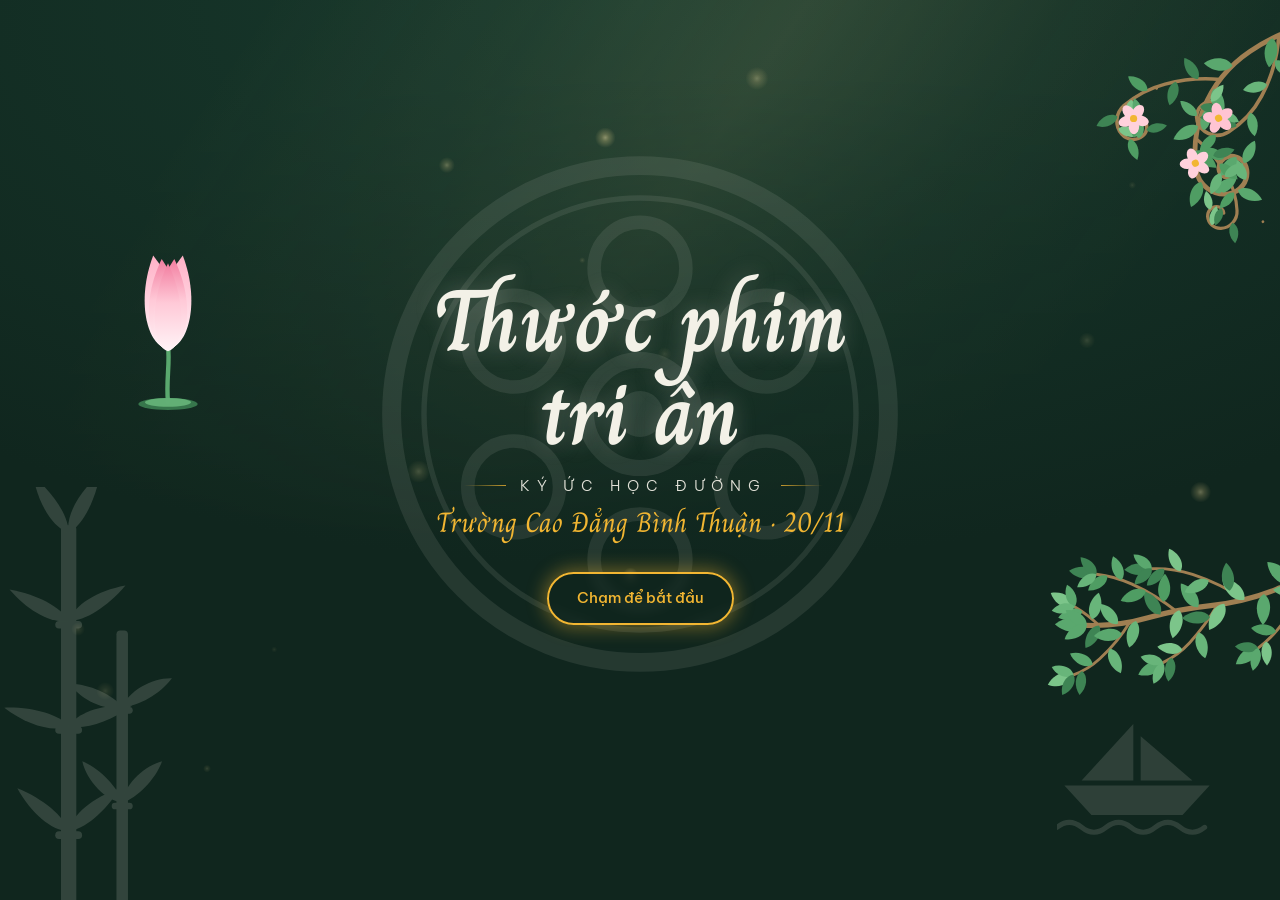
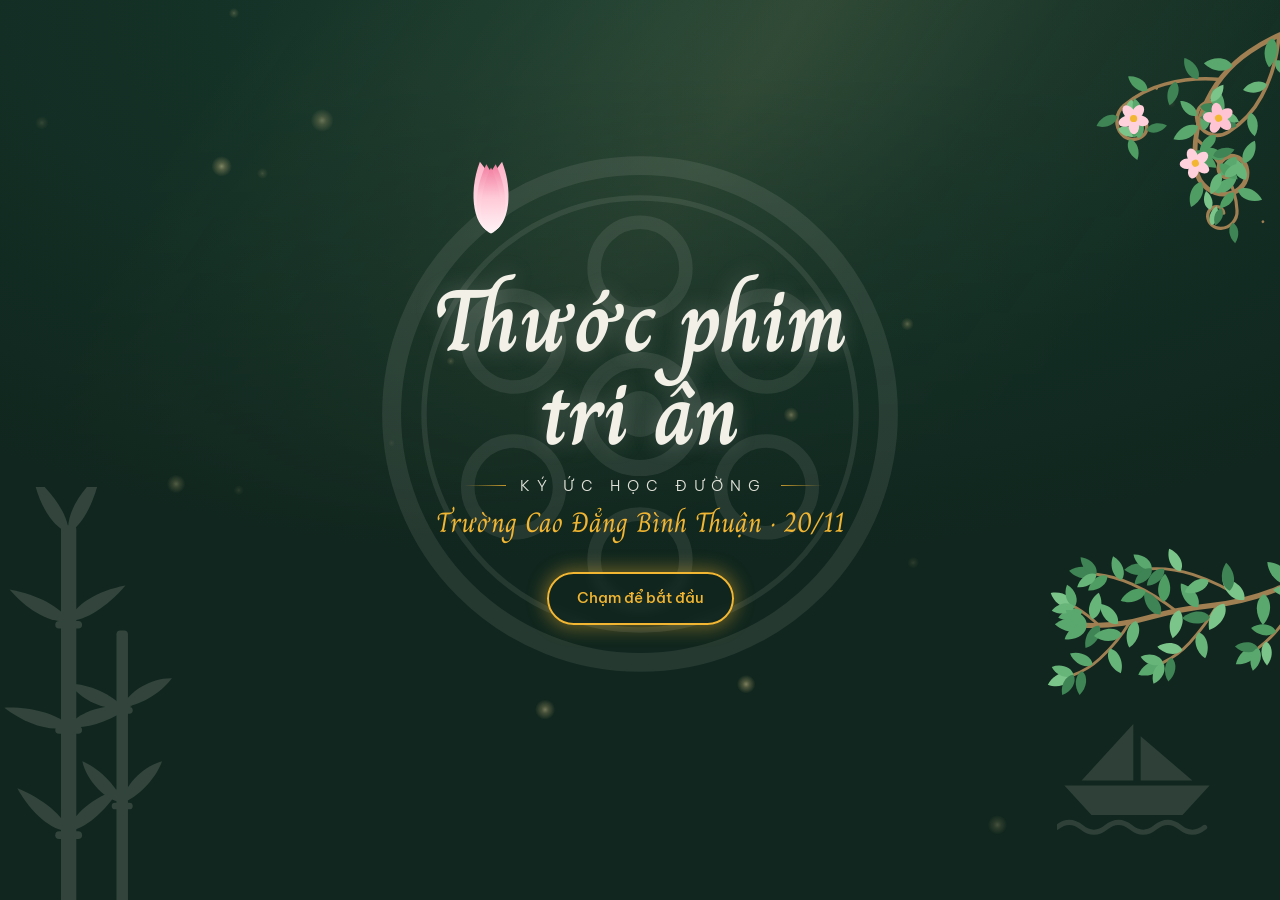
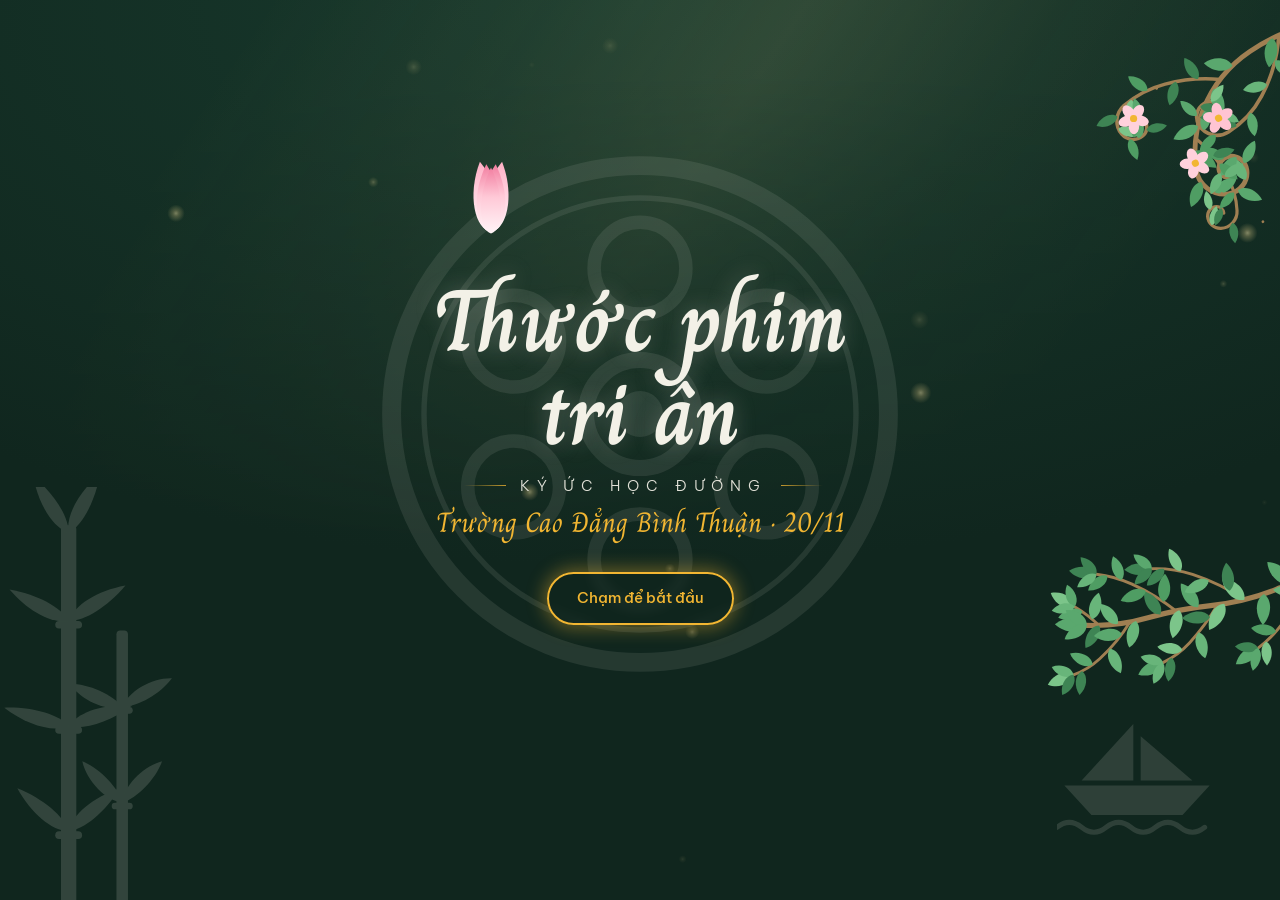
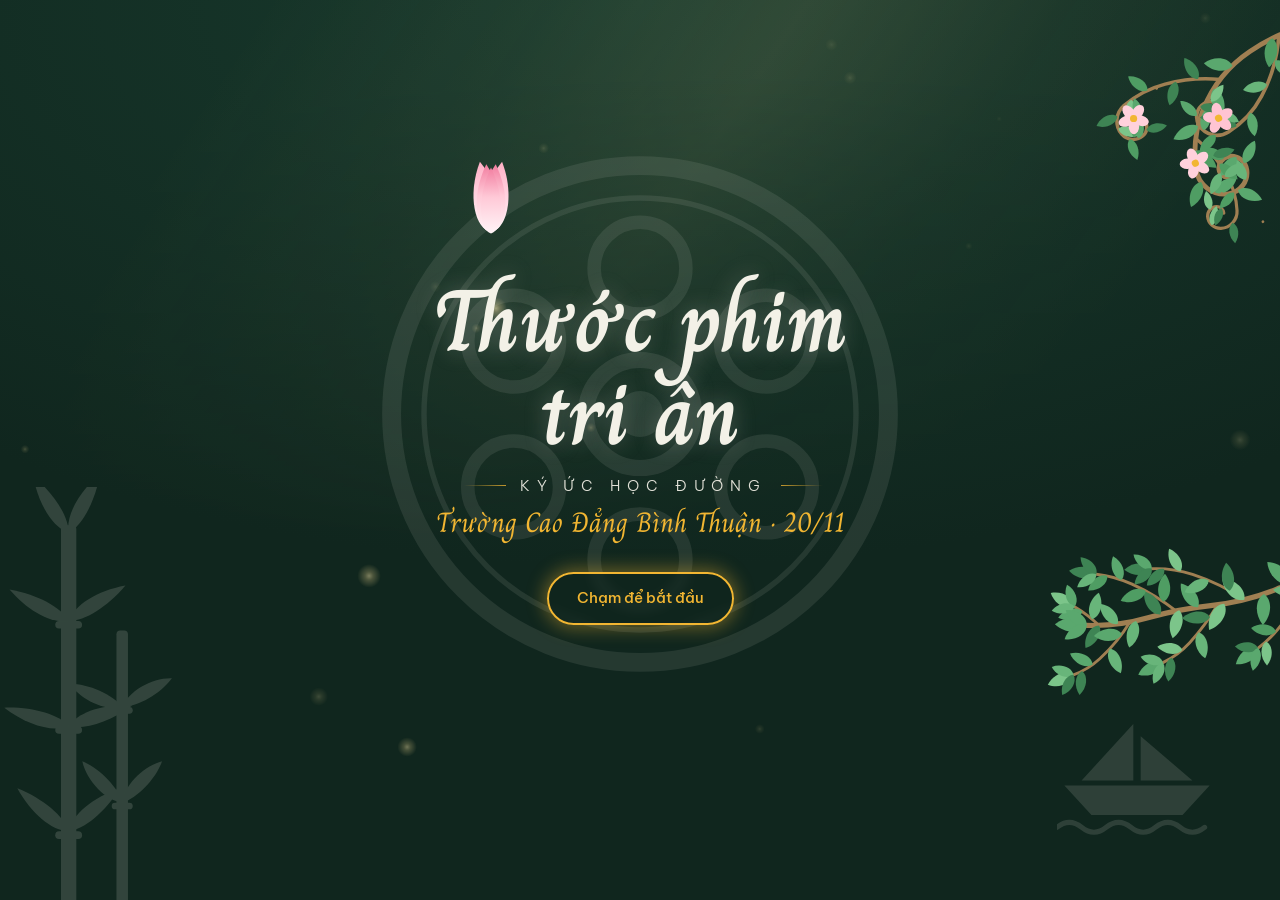
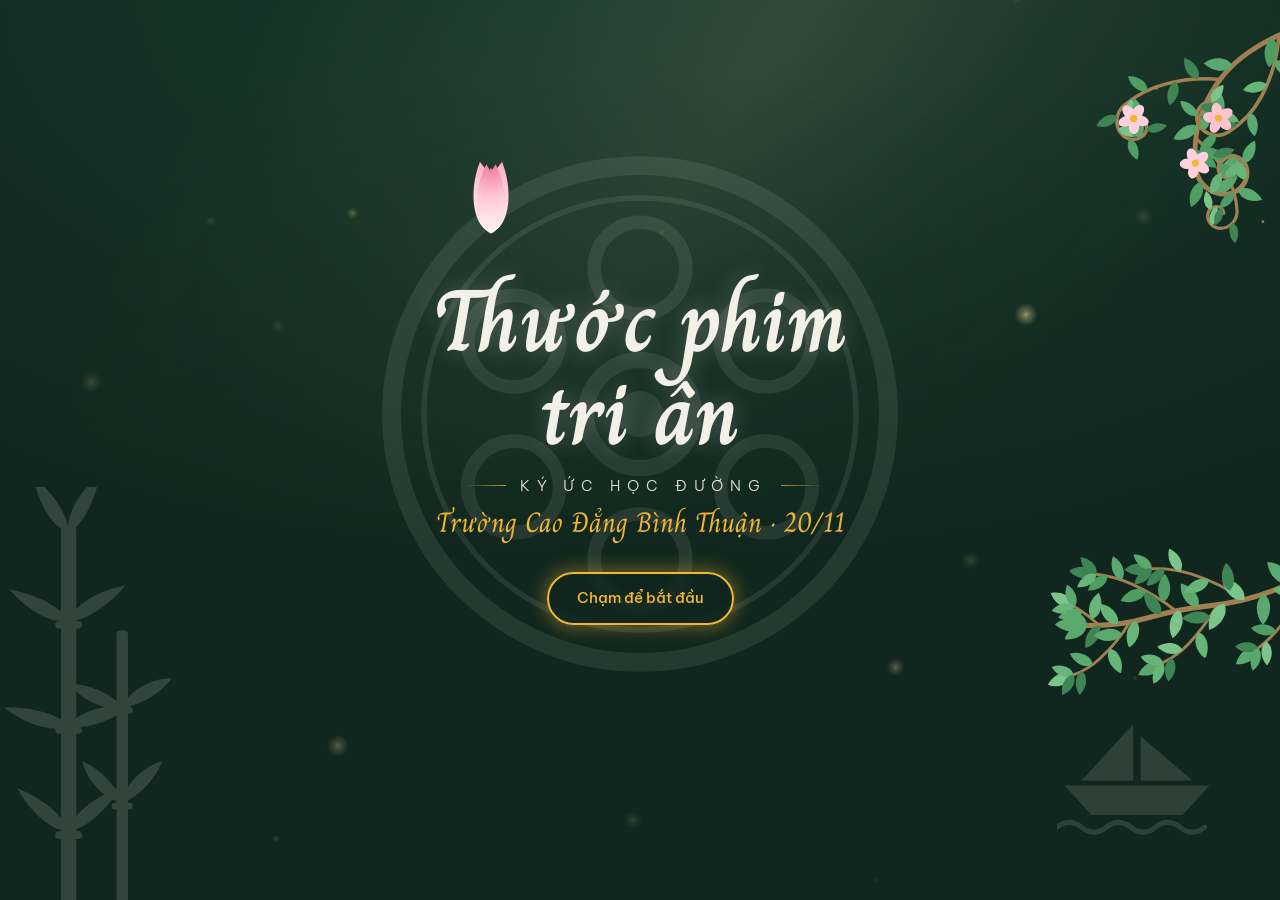
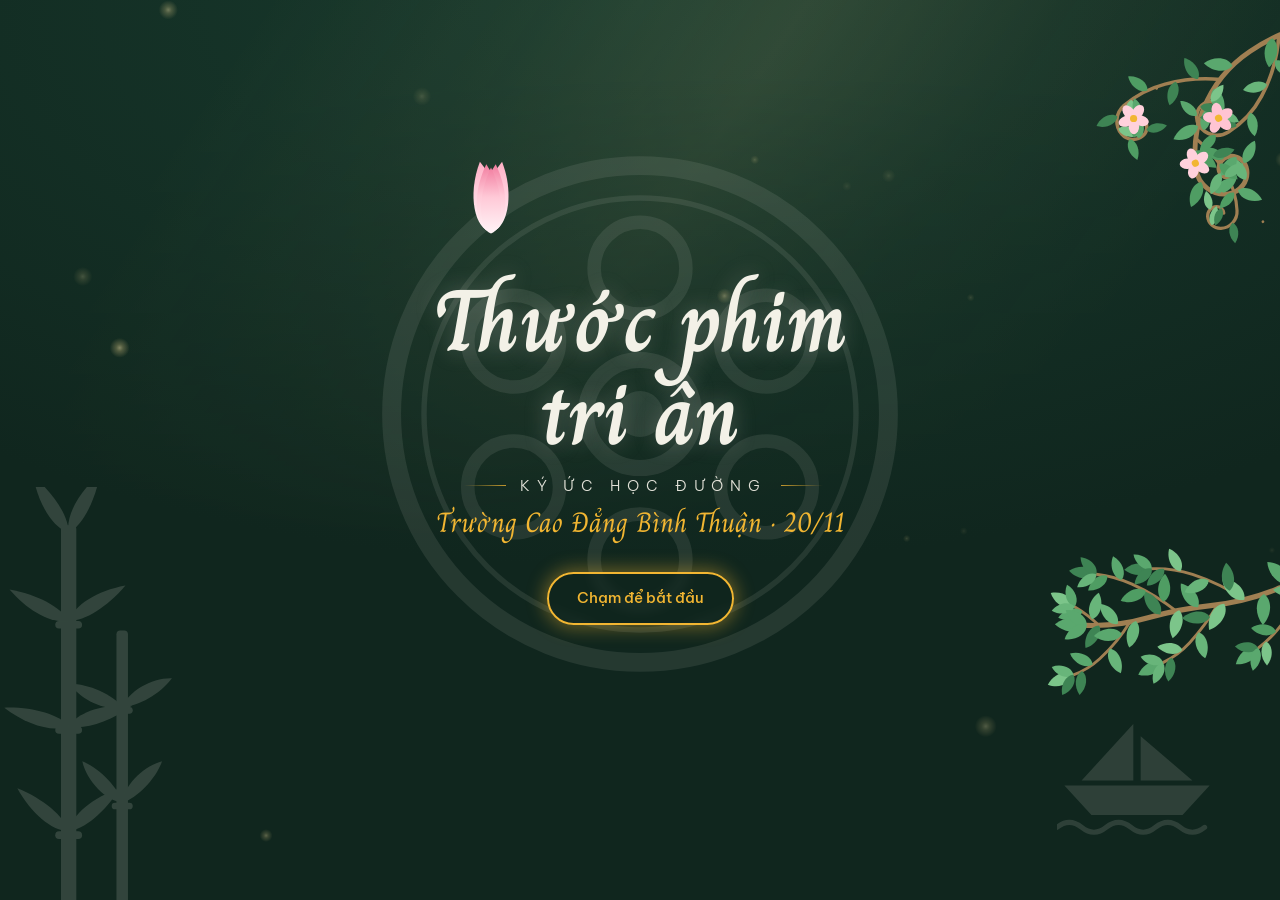
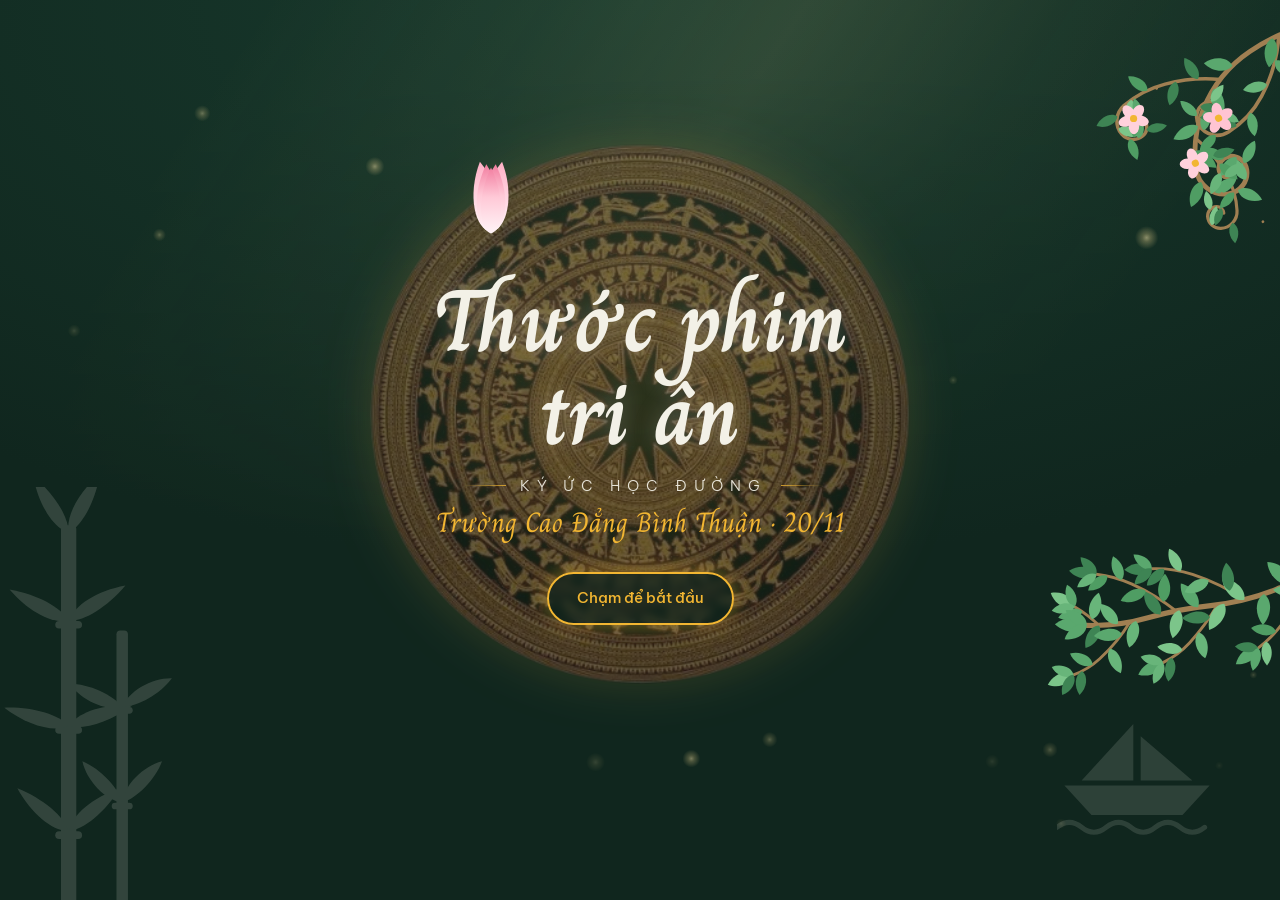
